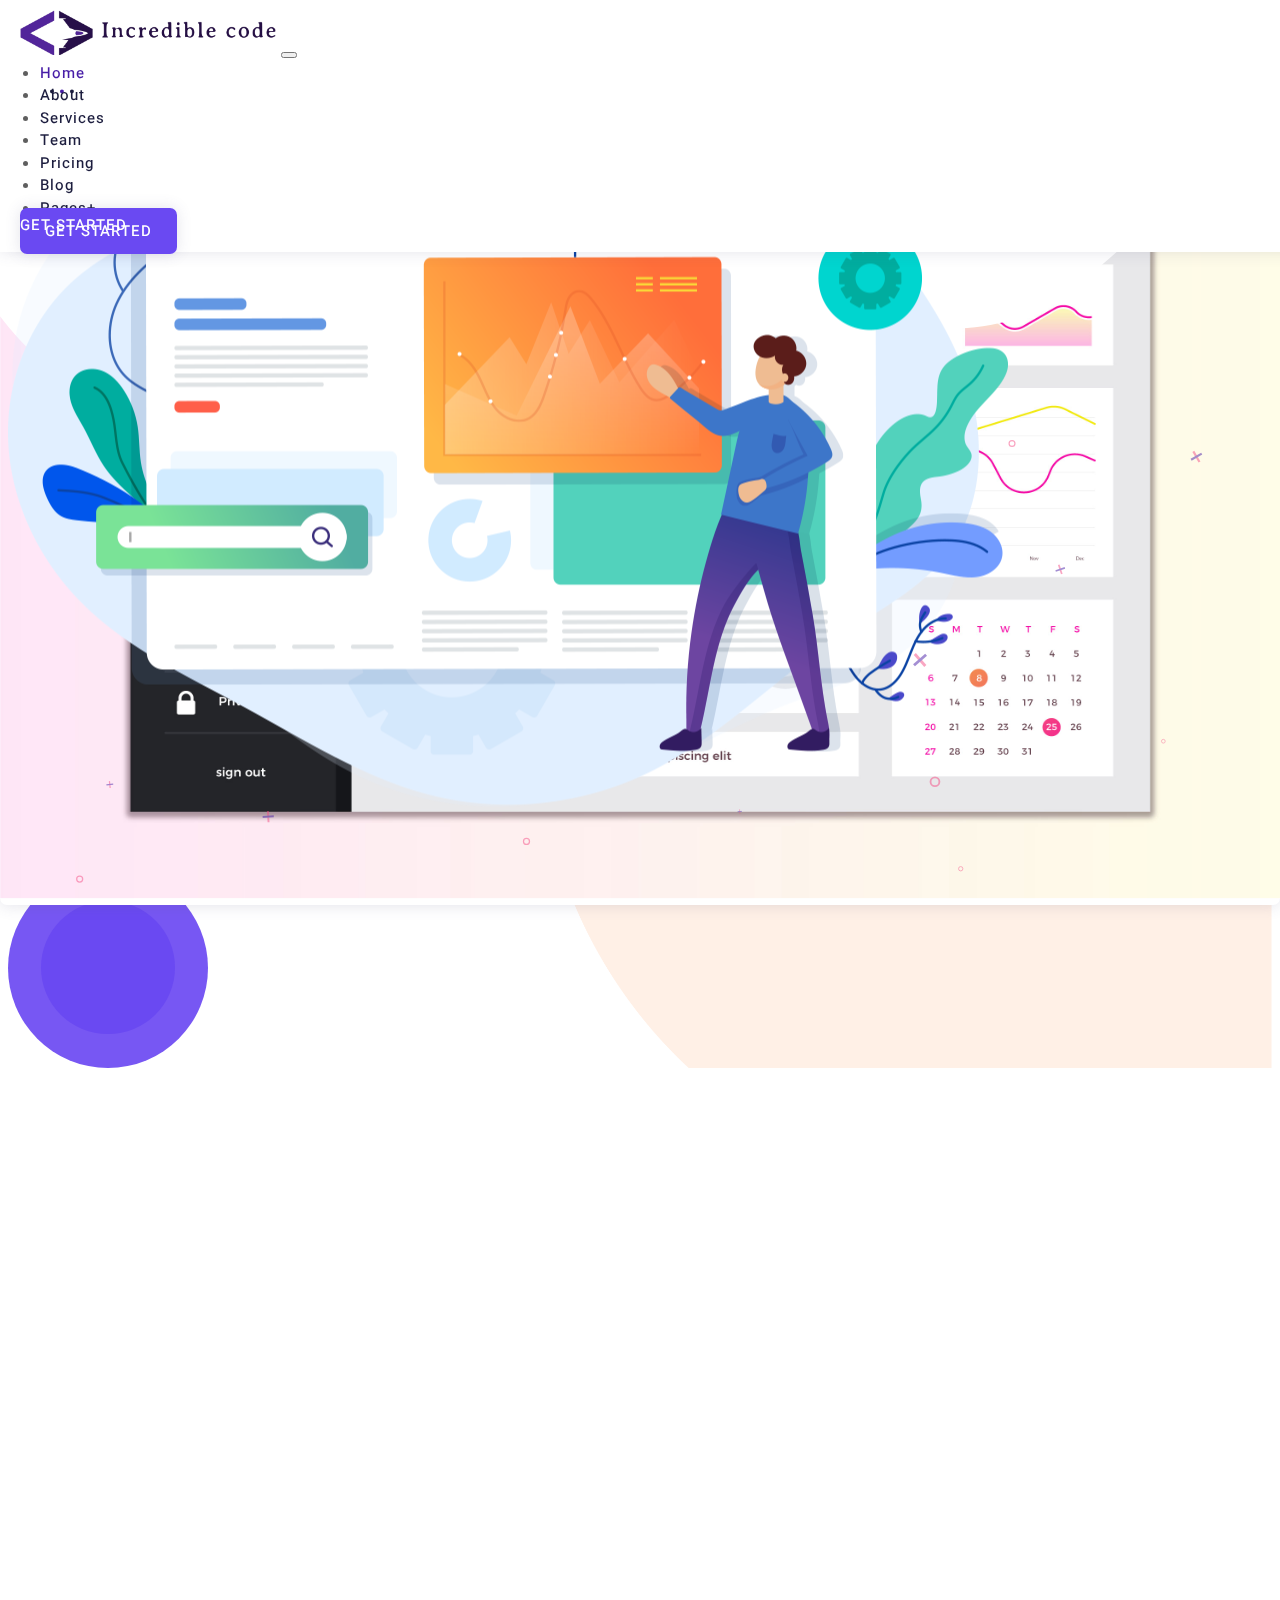
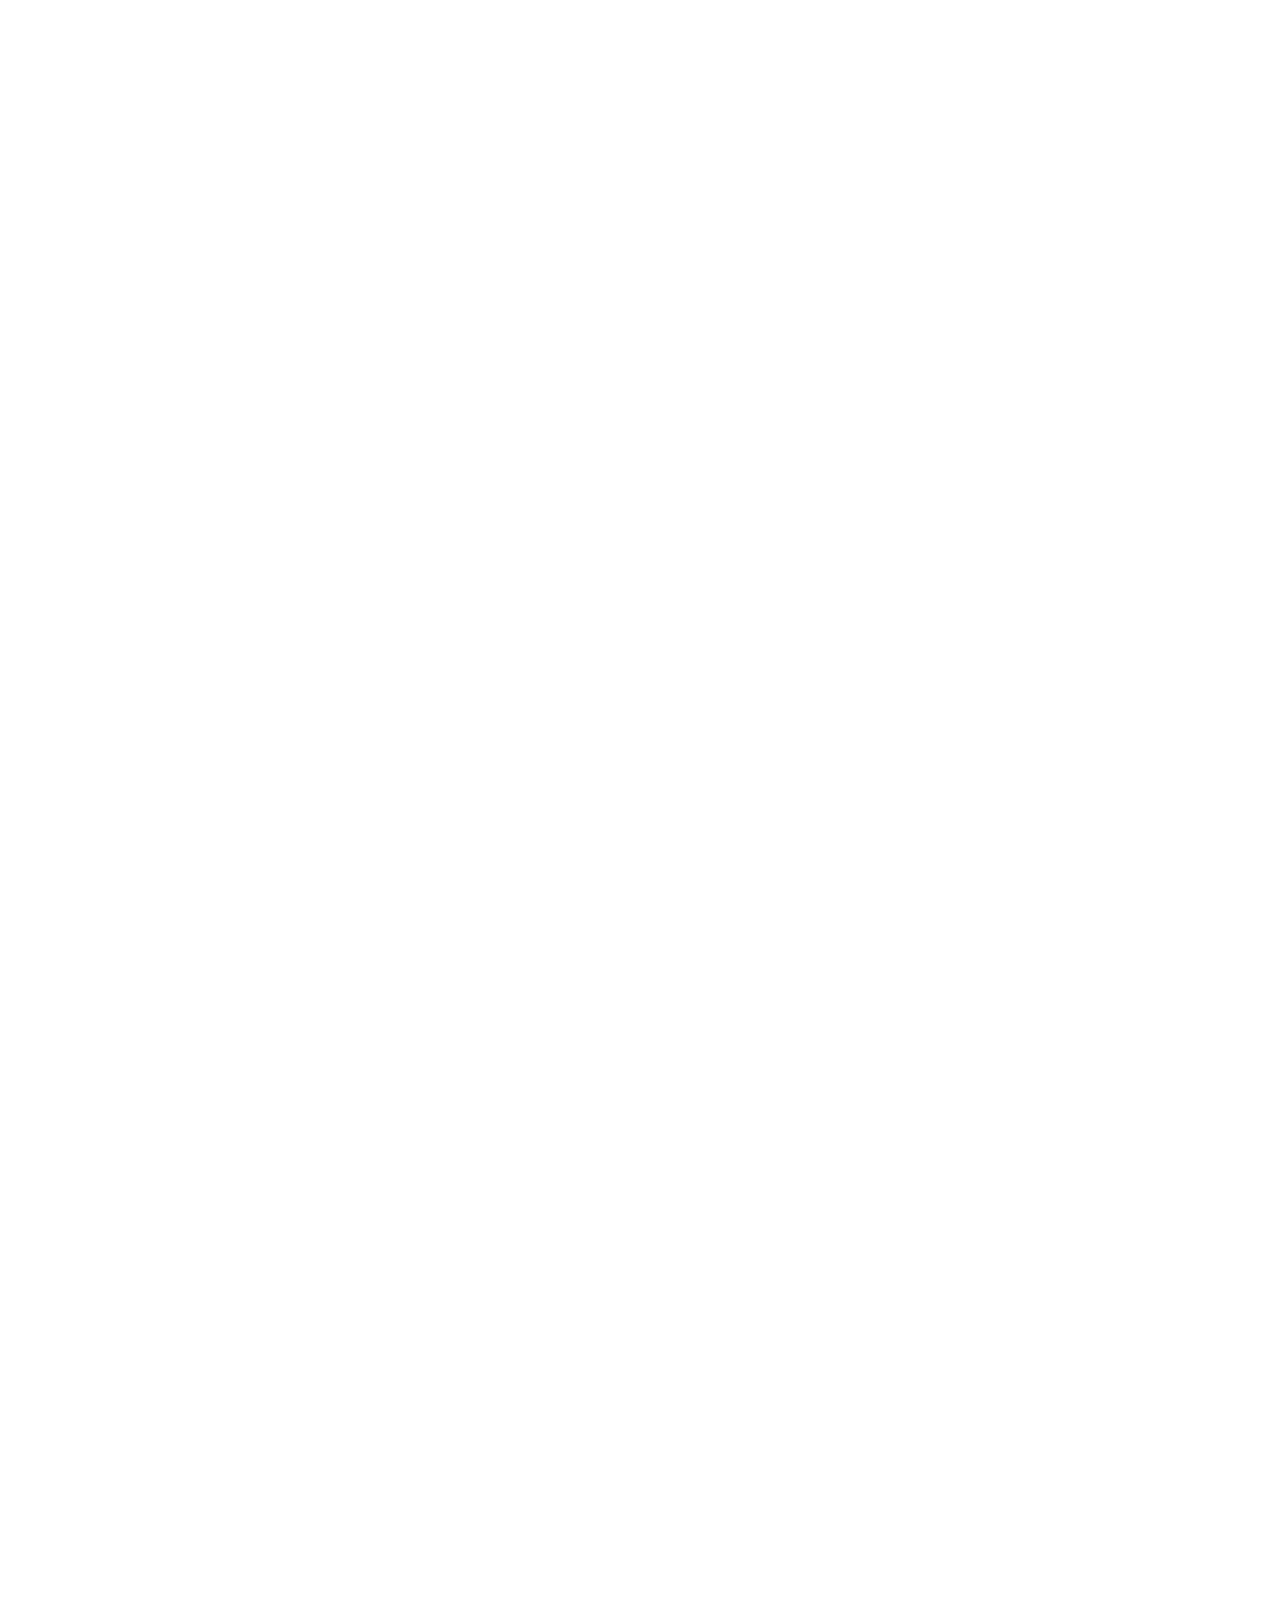
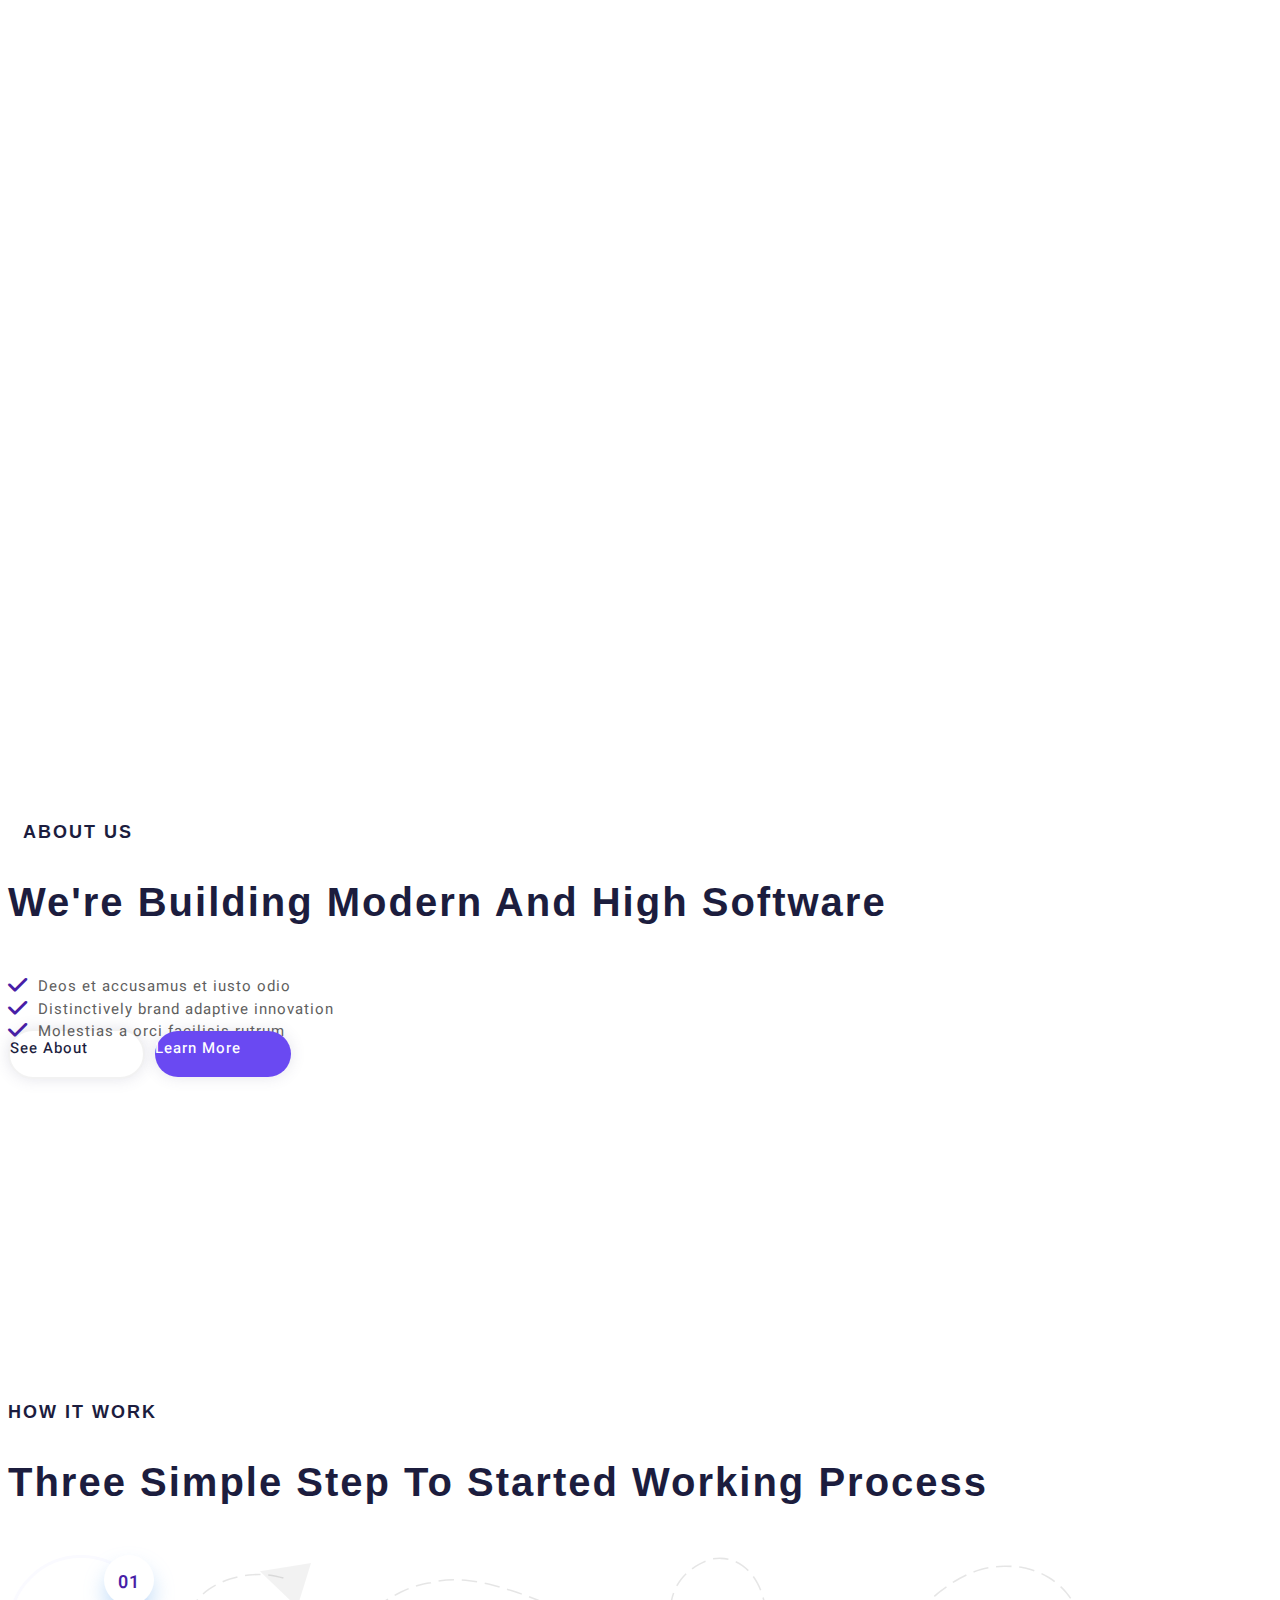
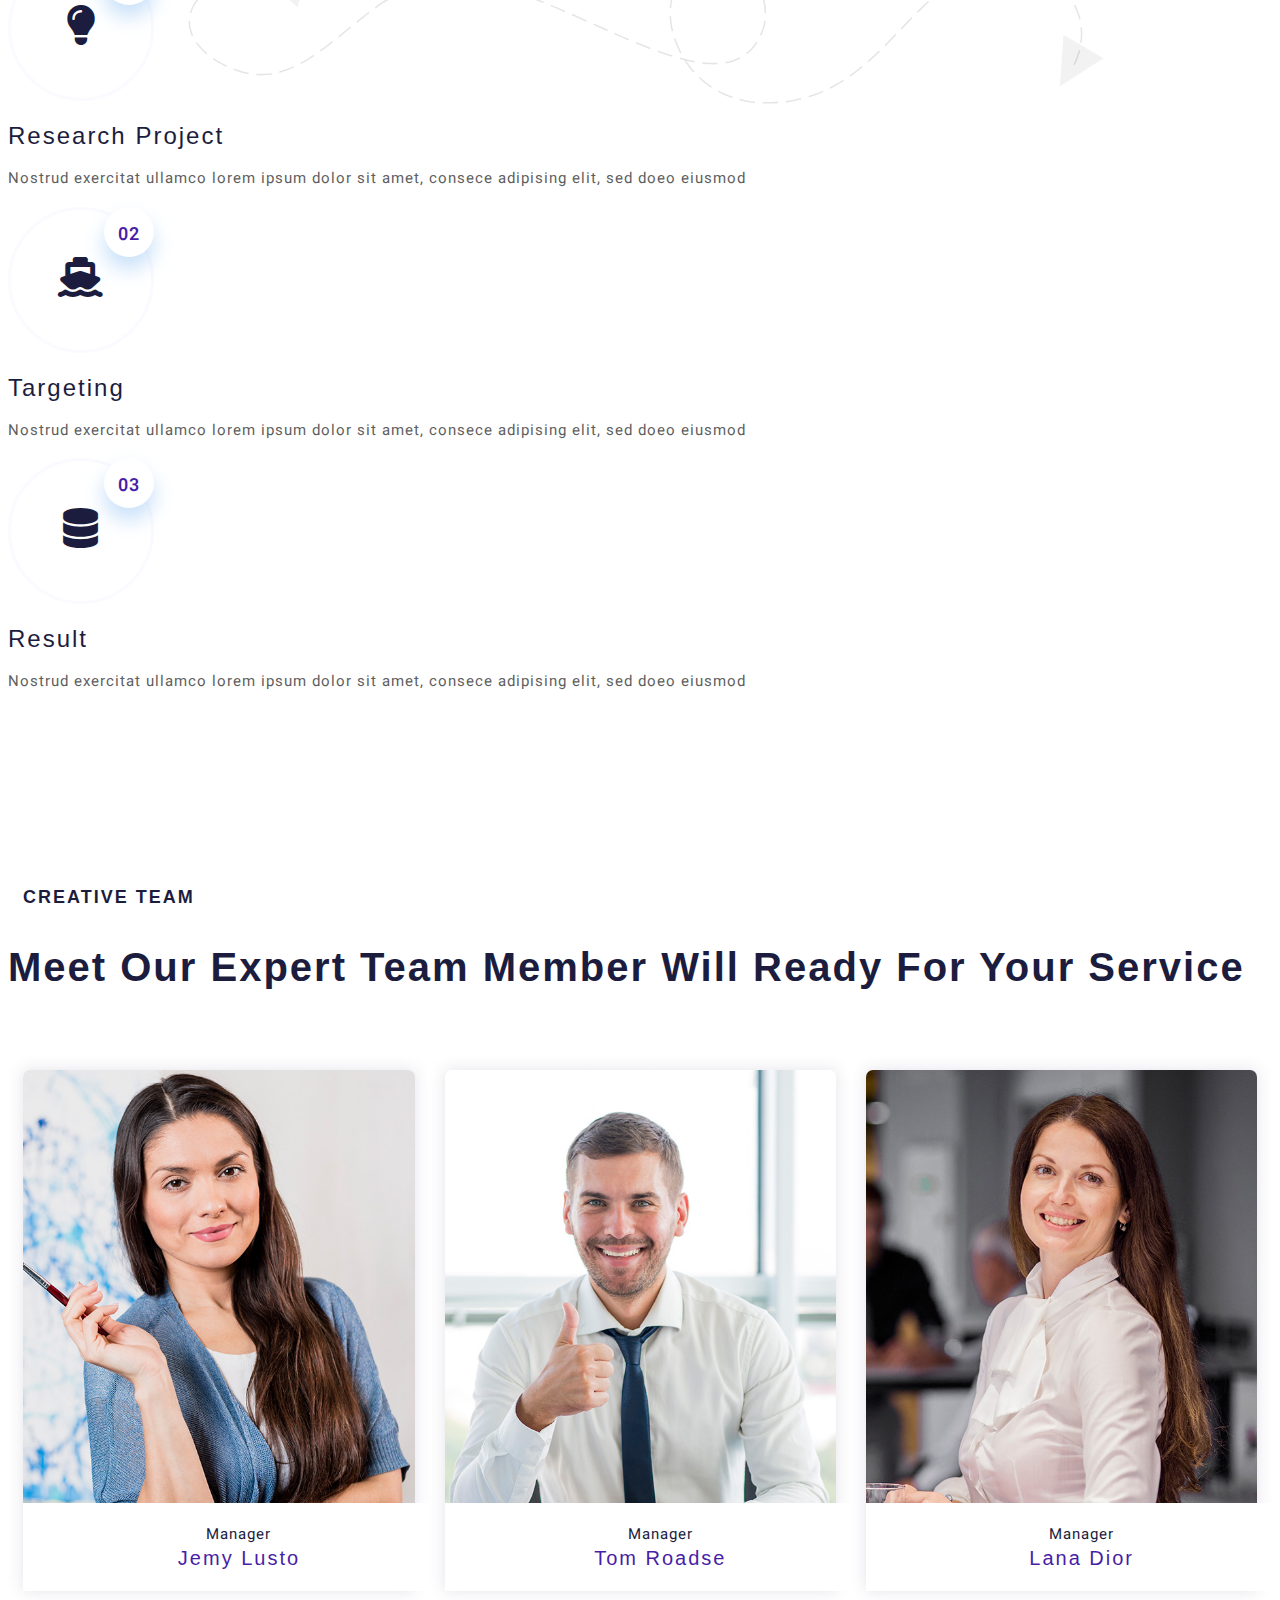
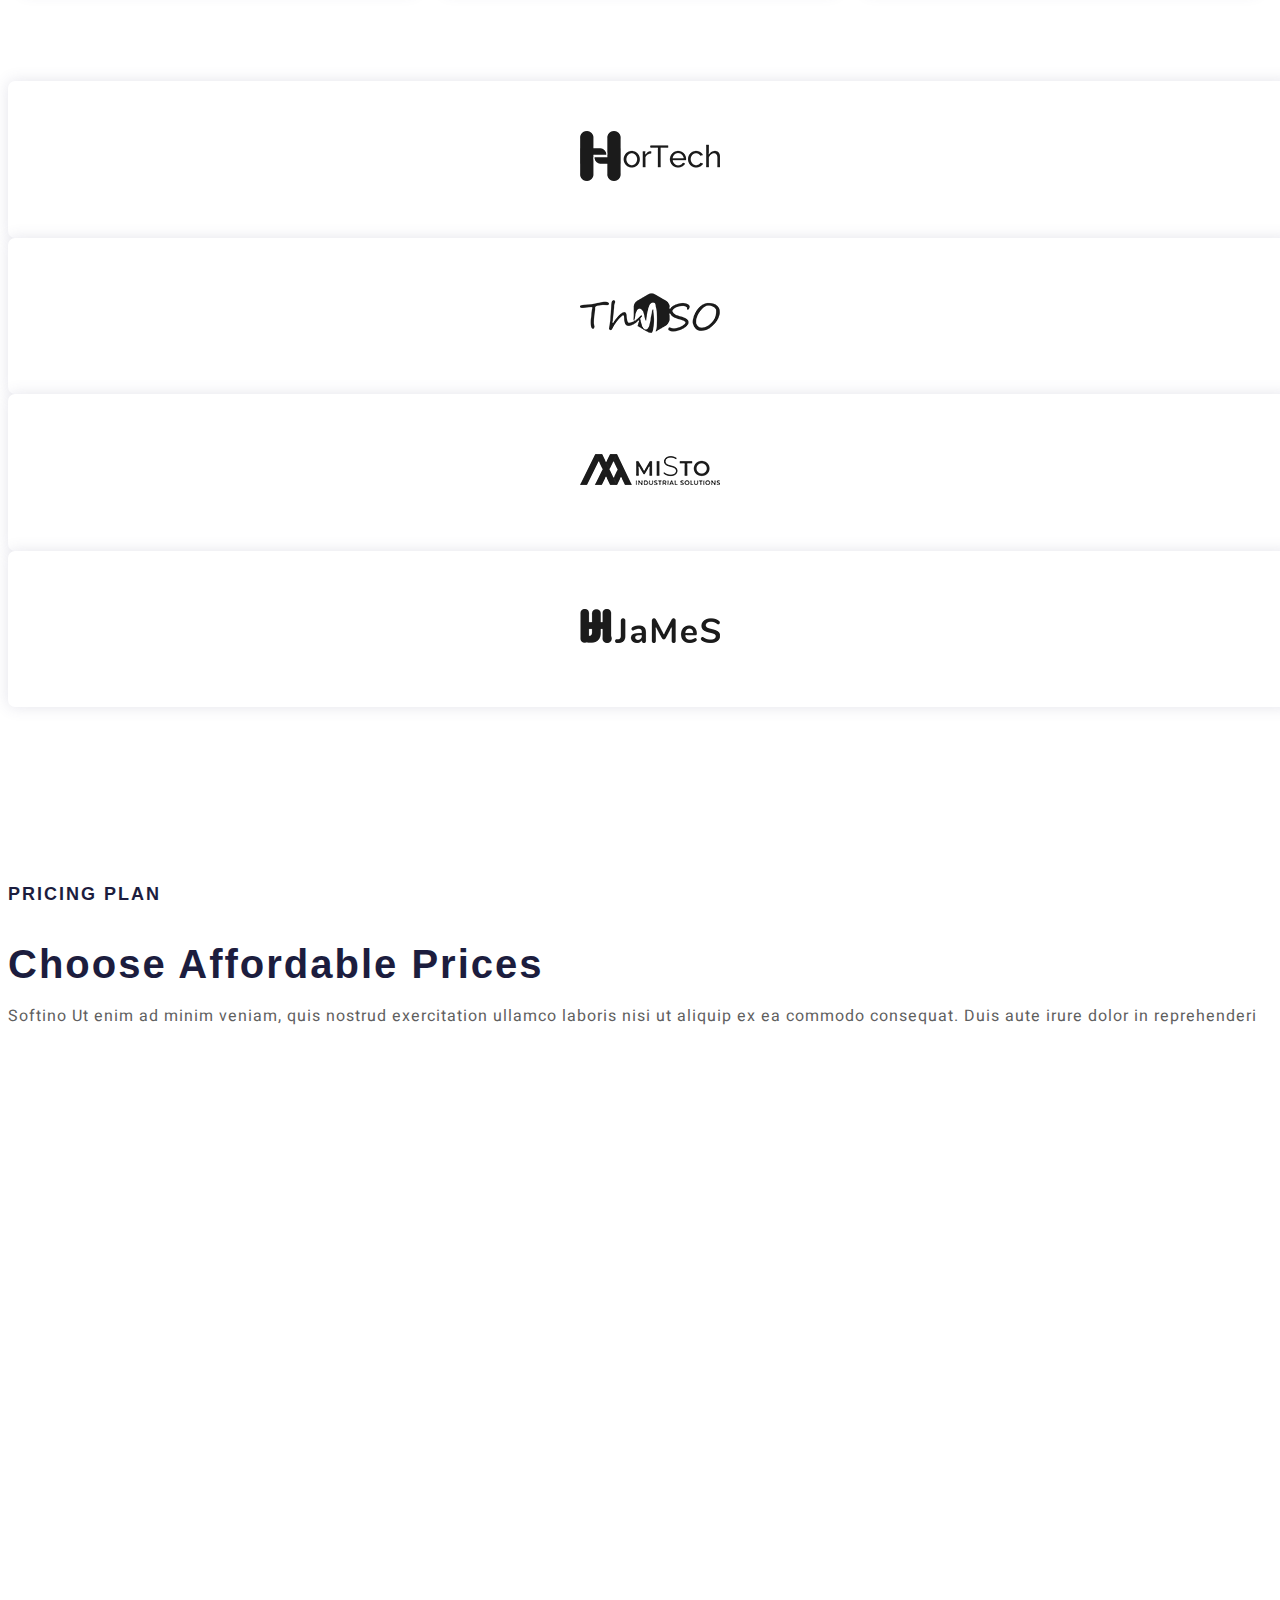
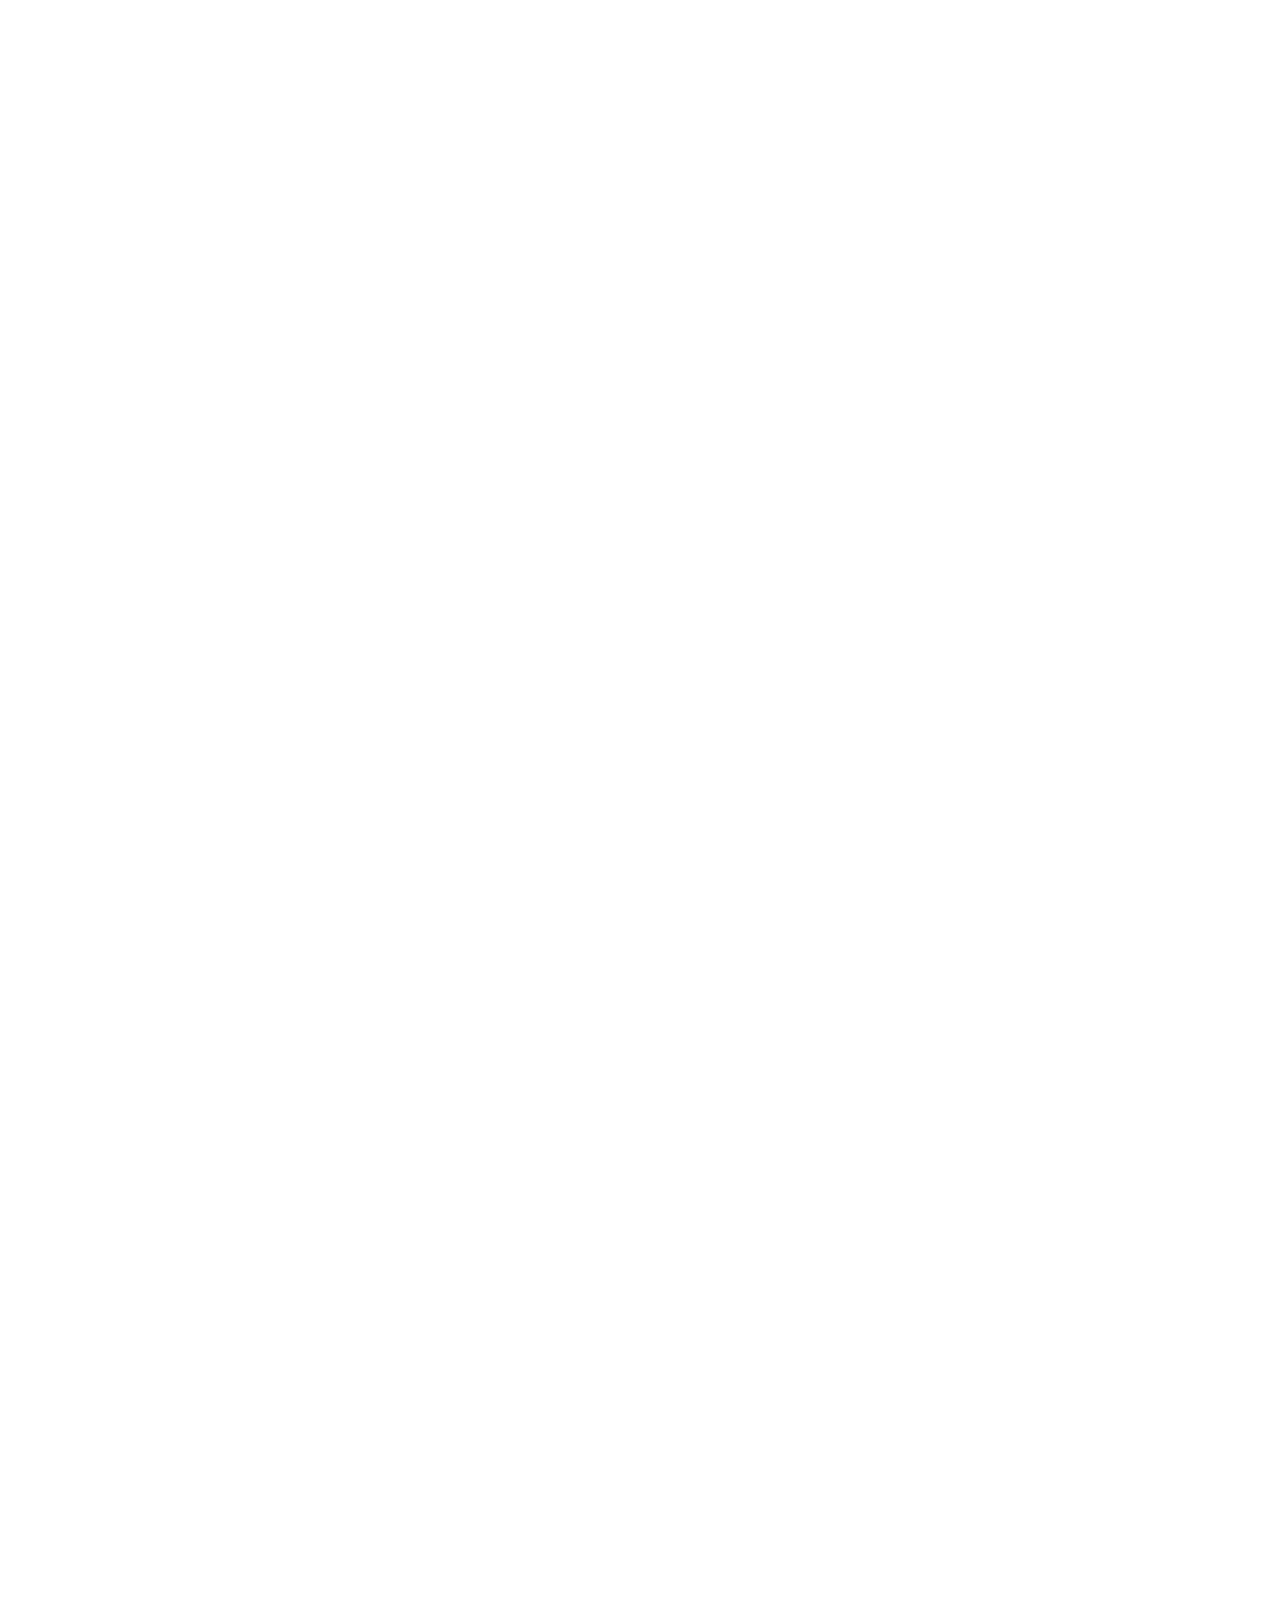
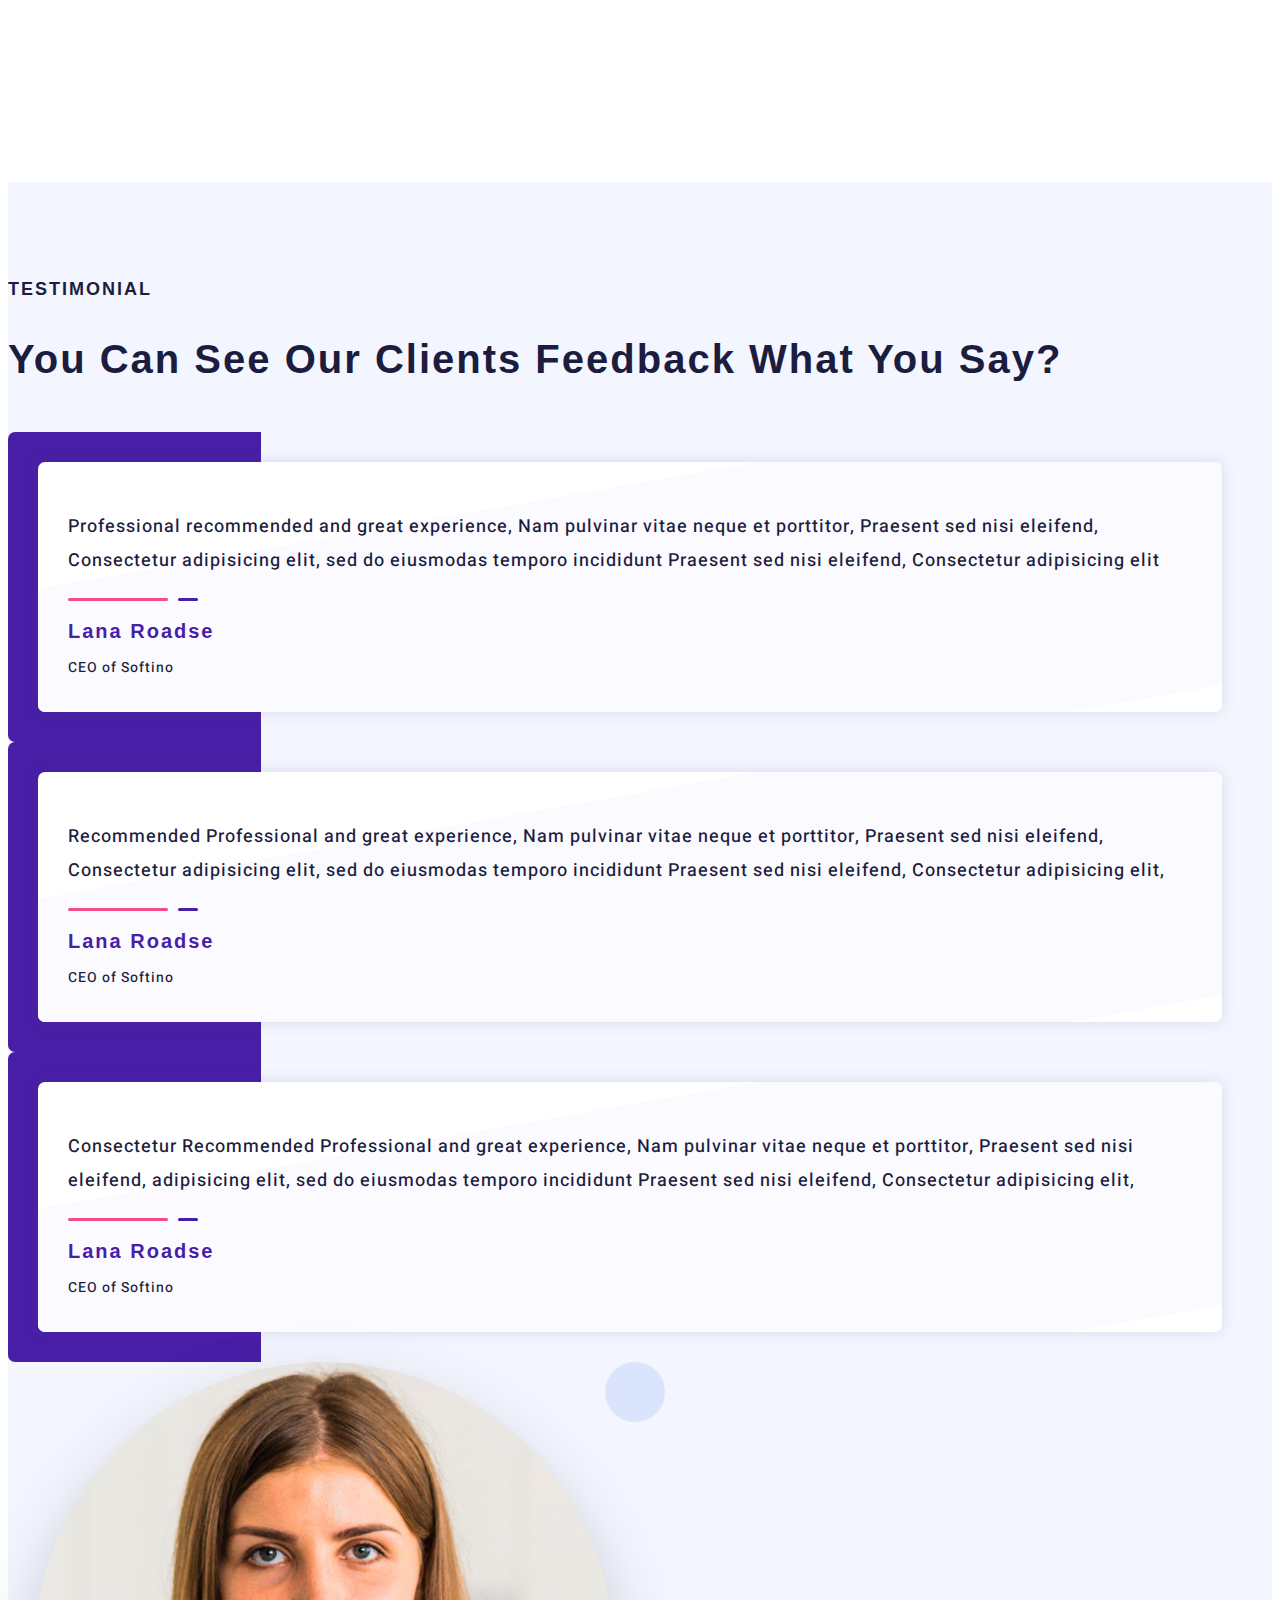
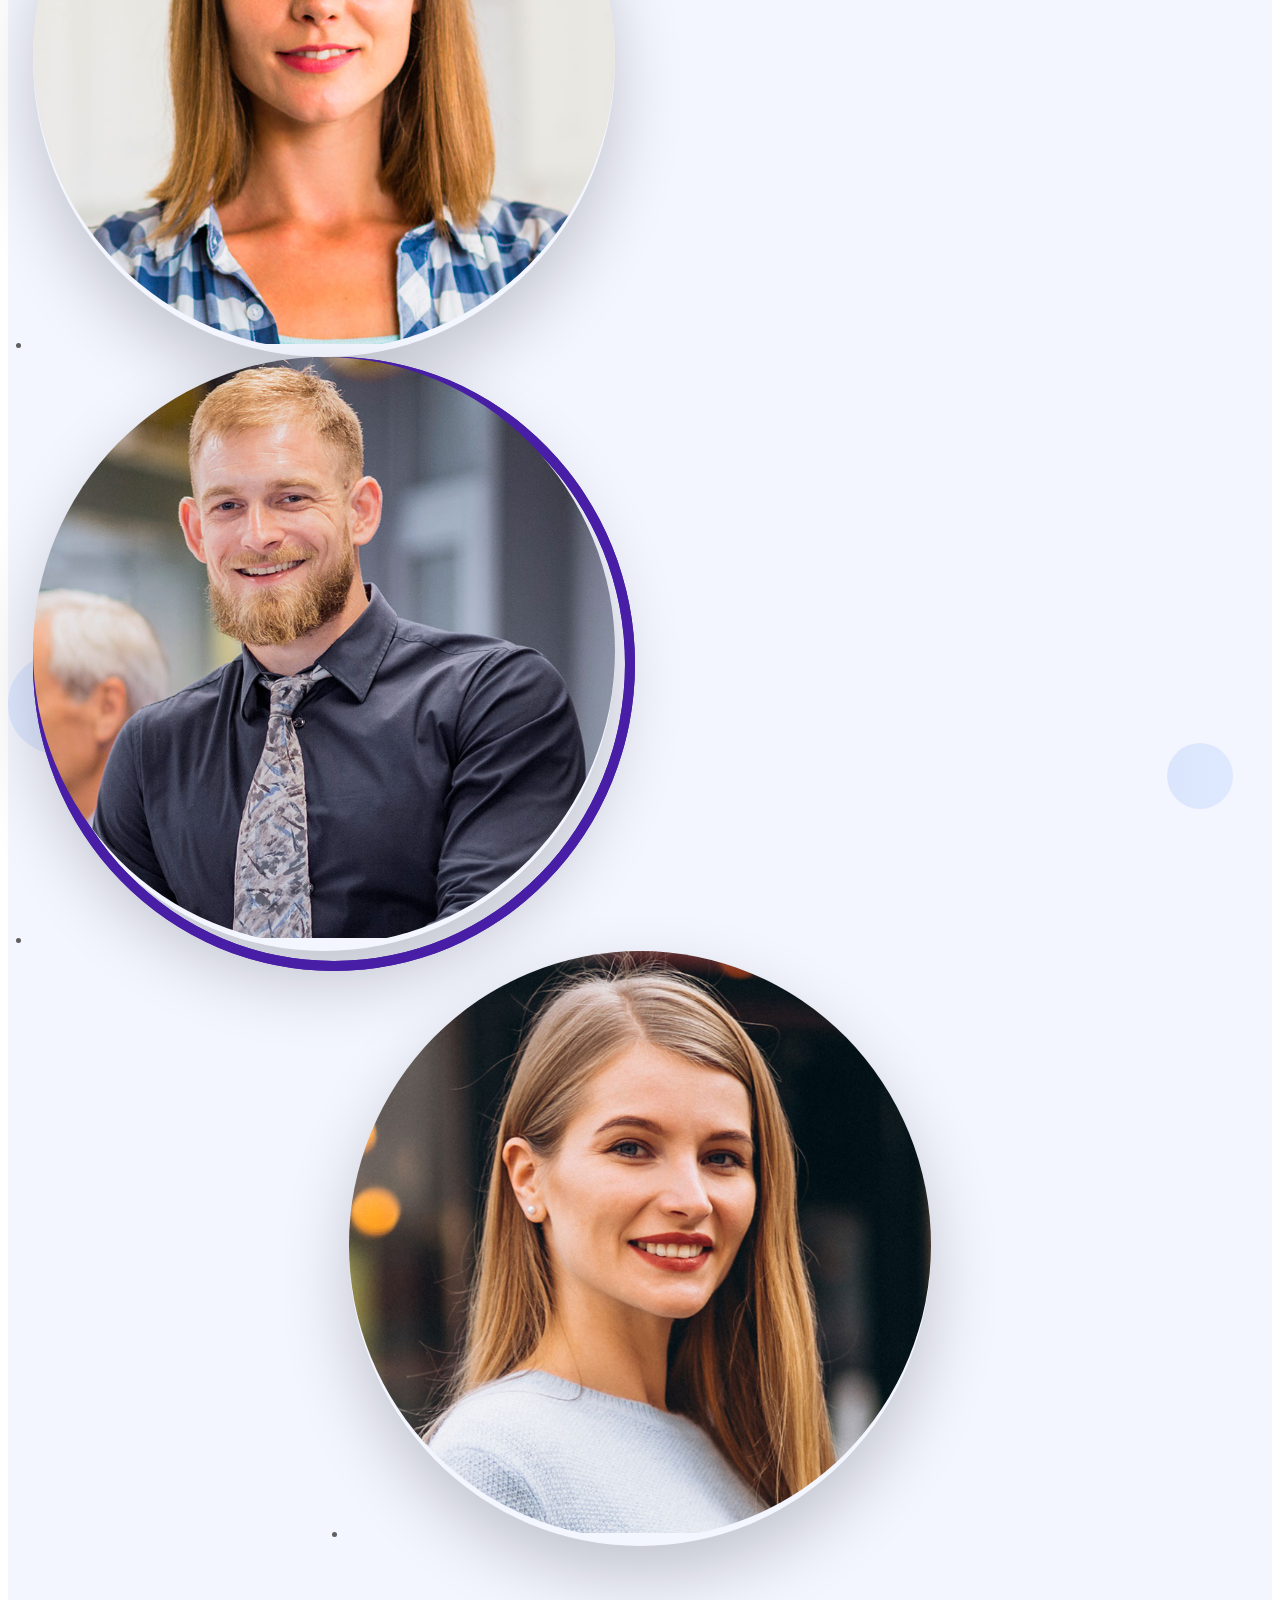
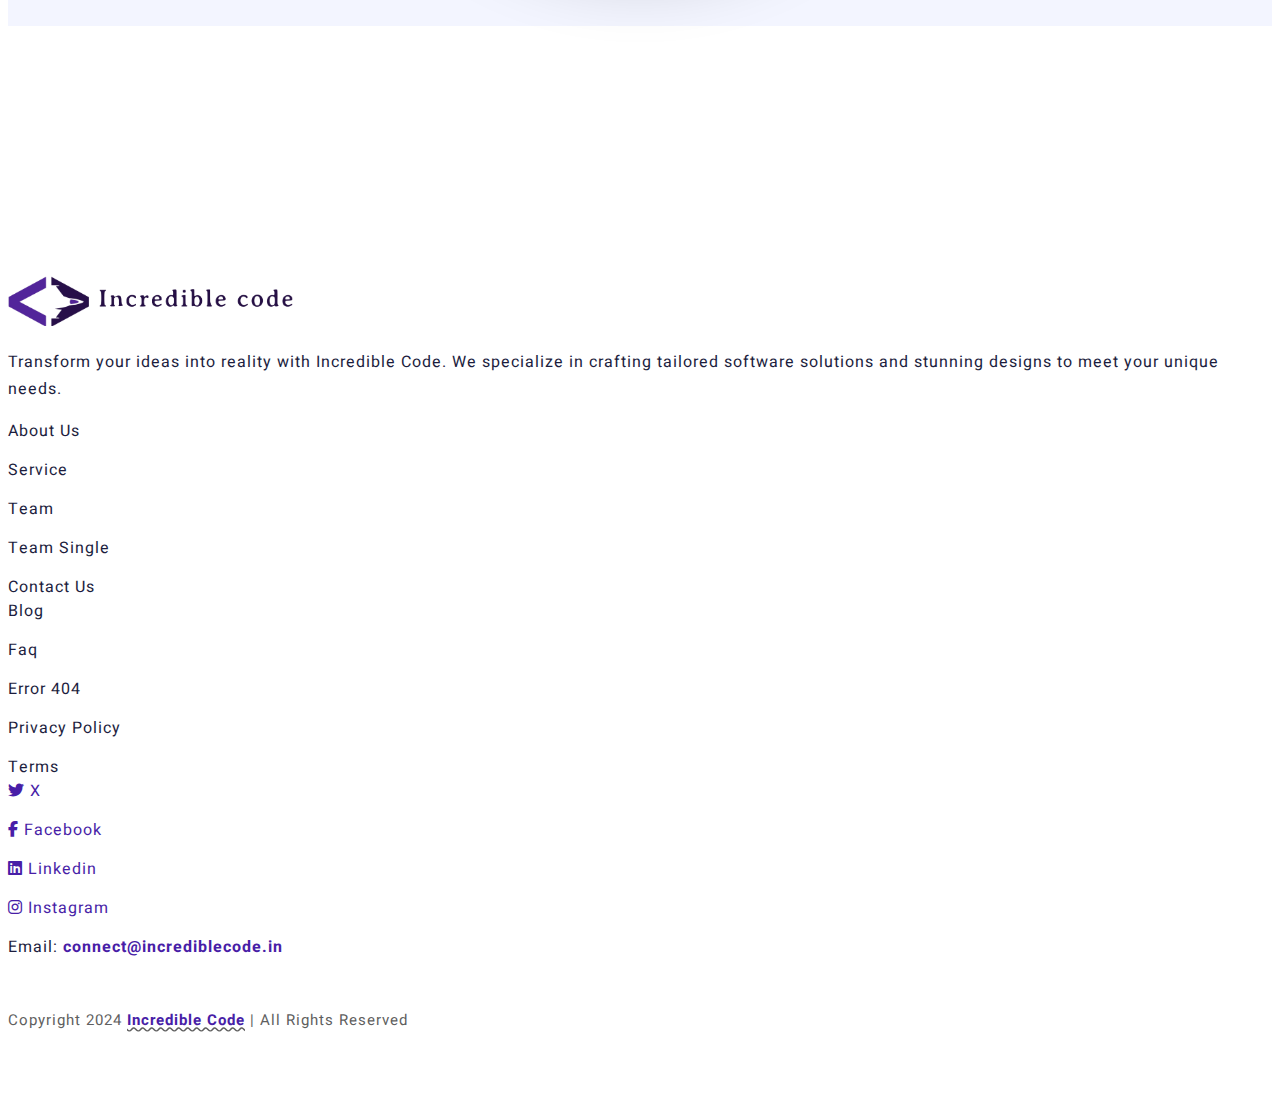
==== index.html @ 735d7869 "initial commit" ====
<!DOCTYPE html>
<!-- system-ui, -apple-system, "Segoe UI", Roboto, "Helvetica Neue", "Noto Sans", "Liberation Sans", Arial, sans-serif, "Apple Color Emoji", "Segoe UI Emoji", "Segoe UI Symbol", "Noto Color Emoji" -->
<html lang="en"
  class=" js flexbox flexboxlegacy canvas canvastext webgl no-touch geolocation postmessage no-websqldatabase indexeddb hashchange history draganddrop websockets rgba hsla multiplebgs backgroundsize borderimage borderradius boxshadow textshadow opacity cssanimations csscolumns cssgradients cssreflections csstransforms csstransforms3d csstransitions fontface generatedcontent video audio localstorage sessionstorage webworkers no-applicationcache svg inlinesvg smil svgclippaths">

<head>
  <meta http-equiv="Content-Type" content="text/html; charset=UTF-8">

  <!-- meta tags -->

  <!-- <meta name="keywords" content="bootstrap 5, premium, multipurpose, sass, scss, saas, software"> -->
  <!-- <meta name="description" content="HTML5 Template"> -->
  <!-- <meta name="author" content="https://incrediblecode.in/"> -->
  <meta name="viewport" content="width=device-width, initial-scale=1">

  <!-- Title -->
  <title>Incredible Code</title>

  <!-- favicon icon -->
  <link rel="shortcut icon" href="./assets/images/logo/favicon.png">

  <!-- inject css start -->

  <!--== bootstrap -->
  <!-- <link href="./aditional-files/bootstrap.min.css" rel="stylesheet" type="text/css"> -->

  <link href="./assets/css/css" rel="stylesheet">

  <!--== animate -->
  <link href="./assets/css/animate.css" rel="stylesheet" type="text/css">

  <!--== fontawesome -->
  <!-- <link href="./aditional-files/fontawesome-all.css" rel="stylesheet" type="text/css"> -->

  <!--== line-awesome -->
  <!-- <link href="./aditional-files/line-awesome.min.css" rel="stylesheet" type="text/css"> -->

  <!--== magnific-popup -->
  <!-- <link href="./aditional-files/magnific-popup.css" rel="stylesheet" type="text/css"> -->

  <!--== owl-carousel -->
  <link href="./assets/css/owl.carousel.css" rel="stylesheet" type="text/css">

  <!--== base -->
  <link href="./assets/css/base.css" rel="stylesheet" type="text/css">

  <!--== shortcodes -->
  <link href="./assets/css/shortcodes.css" rel="stylesheet" type="text/css">

  <!--== default-theme -->
  <link href="./assets/css/style.css" rel="stylesheet" type="text/css">

  <!--== responsive -->
  <link href="./assets/css/responsive.css" rel="stylesheet" type="text/css">

  <!--== color-customizer -->
  <link href="./assets/css/color-6.css" data-style="styles" rel="stylesheet">
  <link href="./assets/css/color-customizer.css" rel="stylesheet" type="text/css">

  <!-- Aos-Style-link -->
  <link rel="stylesheet" href="./assets/css/aos.css">

  <link href="./assets/fontawesome-free-6.6.0-web/css/fontawesome.css" rel="stylesheet" />
  <link href="./assets/fontawesome-free-6.6.0-web/css/brands.css" rel="stylesheet" />
  <link href="./assets/fontawesome-free-6.6.0-web/css/solid.css" rel="stylesheet" />
  <link href="https://cdn.jsdelivr.net/npm/bootstrap@5.0.2/dist/css/bootstrap.min.css" rel="stylesheet"
    integrity="sha384-EVSTQN3/azprG1Anm3QDgpJLIm9Nao0Yz1ztcQTwFspd3yD65VohhpuuCOmLASjC" crossorigin="anonymous">

</head>

<body data-bs-spy="scroll" data-bs-target="#navbarNav">

  <!-- page wrapper start -->

  <div class="page-wrapper">

    <!-- preloader start -->

    <div id="ht-preloader" style="display: none;">
      <div class="loader clear-loader">
        <div class="loader-box"></div>
        <div class="loader-box"></div>
        <div class="loader-box"></div>
        <div class="loader-box"></div>
        <div class="loader-wrap-text">
          <div class="text">
            <span>S</span><span>O</span><span>F</span><span>T</span><span>I</span><span>N</span><span>O</span>
          </div>
        </div>
      </div>
    </div>

    <!-- preloader end -->

    <!-- <div class="anim_line">
      <span><img src="./anim_line.png" alt="anim_line"></span>
      <span><img src="./anim_line.png" alt="anim_line"></span>
      <span><img src="./anim_line.png" alt="anim_line"></span>
      <span><img src="./anim_line.png" alt="anim_line"></span>
      <span><img src="./anim_line.png" alt="anim_line"></span>
      <span><img src="./anim_line.png" alt="anim_line"></span>
      <span><img src="./anim_line.png" alt="anim_line"></span>
      <span><img src="./anim_line.png" alt="anim_line"></span>
      <span><img src="./anim_line.png" alt="anim_line"></span>
    </div> -->

    <!--header start-->

    <header id="site-header" class="header header-1">
      <div class="container-fluid">
        <div id="header-wrap" class="box-shadow fixed-header">
          <div class="row">
            <div class="col-lg-12">
              <!-- Navbar -->
              <nav class="navbar navbar-expand-lg">
                <a class="navbar-brand logo" href="">
                  <img id="logo-img" class="img-fluid" src="./assets/images/logo2.png" alt="">
                  <!-- <img id="logo-img" class="img-fluid" src="./aditional-files/logo-color-6.png" alt=""> -->
                </a>
                <button class="navbar-toggler collapsed" type="button" data-bs-toggle="collapse"
                  data-bs-target="#navbarNav" aria-controls="navbarNav" aria-expanded="false"
                  aria-label="Toggle navigation"> <span></span>
                  <span></span>
                  <span></span>
                </button>
                <div class="navbar-collapse collapse" id="navbarNav">
                  <!-- Left nav -->
                  <ul class="nav navbar-nav mx-auto">
                    <!-- Home -->
                    <li class="nav-item"> <a class="nav-link active" href="home">Home</a>
                    </li>
                    <li class="nav-item"> <a class="nav-link" href="about">About</a>
                    </li>
                    <li class="nav-item"> <a class="nav-link" href="service">Services</a>
                    </li>
                    <li class="nav-item"> <a class="nav-link" href="team">Team</a>
                    </li>
                    <li class="nav-item"> <a class="nav-link" href="pricing">Pricing</a>
                    </li>
                    <li class="nav-item"> <a class="nav-link" href="blog">Blog</a>
                    </li>
                    <li class="nav-item dropdown"> <a class="nav-link dropdown-toggle" href=""
                        data-bs-toggle="dropdown">Pages</a>
                      <ul class="dropdown-menu">
                        <li class="dropdown dropdown-submenu"><a class="dropdown-toggle" href="">About Us</a>
                          <ul class="dropdown-menu">
                            <li><a href="">About Us 1</a>
                            </li>
                            <li><a href="">About Us 2</a>
                            </li>
                          </ul>
                        </li>
                        <li class="dropdown dropdown-submenu"><a class="dropdown-toggle" href="">Services</a>
                          <ul class="dropdown-menu">
                            <li><a href="">Service 1</a>
                            </li>
                            <li><a href="">Service 2</a>
                            </li>
                          </ul>
                        </li>
                        <li><a href="">Team</a>
                        </li>
                        <li><a href="">Team Single</a>
                        </li>
                        <li><a href="">Faq</a>
                        </li>
                        <li class="dropdown dropdown-submenu"><a class="dropdown-toggle" href="">Blogs</a>
                          <ul class="dropdown-menu">
                            <li><a href="">Blog Grid 2</a>
                            </li>
                            <li><a href="">Blog Left
                                Sidebar</a>
                            </li>
                            <li><a href="">Blog
                                Right Sidebar</a>
                            </li>
                            <li><a href="">Blog Single</a>
                            </li>
                          </ul>
                        </li>
                        <li class="dropdown dropdown-submenu"><a class="dropdown-toggle" href="">Element</a>
                          <ul class="dropdown-menu">
                            <li><a href="">Accordion</a>
                            </li>
                            <li><a href="">Blog
                                Post</a>
                            </li>
                            <li><a href="">Counter</a>
                            </li>
                            <li><a href="">Featured
                                Box</a>
                            </li>
                            <li><a href="">Pricing
                                Table</a>
                            </li>
                            <li><a href="">Team</a>
                            </li>
                            <li><a href="">Testimonials</a>
                            </li>
                          </ul>
                        </li>
                        <li class="dropdown dropdown-submenu"><a class="dropdown-toggle" href="">Contact us</a>
                          <ul class="dropdown-menu">
                            <li><a href="">Contact 1</a>
                            </li>
                            <li><a href="">Contact 2</a>
                            </li>
                          </ul>
                        </li>
                        <li><a href="">Coming Soon</a>
                        </li>
                        <li><a href="">Error 404</a>
                        </li>
                      </ul>
                    </li>
                  </ul>
                </div>
                <a class="btn btn-theme" href="" data-text="GET STARTED"> GET STARTED
                </a>
              </nav>
            </div>
          </div>
        </div>
      </div>
    </header>

    <!--header end-->


    <!--hero section start-->

<!-- change color bg with #fdf7f5 -->
    <section id="home" class="fullscreen-banner banner p-0 bg-contain bg-pos-rt"
      data-bg-img="/assets/images/shapes/main-page-section1.png"
      style="height: 897px; background-image: url(&quot;assets/images/shapes/main-page-section1.png&quot;);">
      <div class="spinner-eff">
        <div class="spinner-circle circle-1"></div>
        <div class="spinner-circle circle-2"></div>
      </div>
      <div class="align-center pt-0" style="padding-top: 90px;">
        <div class="container">
          <div class="row align-items-center">

            <div class="col-lg-6 col-md-12">
              <img class="img-fluid wow jackInTheBox" data-wow-duration="3s"
                src="./assets/images/main-page/main-page-section1.png" alt=""
                style="visibility: visible; animation-duration: 3s; animation-name: jackInTheBox;">
            </div>

            <div class="col-lg-6 col-md-12 mt-5 mt-lg-0">
              <h1 class="mb-4 wow fadeInUp" data-wow-duration="1.5s"
                style="visibility: visible; animation-duration: 1.5s; animation-name: fadeInUp;">Transforming Your Ideas
                into Reality</h1>
              <p class="lead mb-4 wow fadeInUp" data-wow-duration="2s" data-wow-delay="0.3s"
                style="visibility: visible; animation-duration: 2s; animation-delay: 0.3s; animation-name: fadeInUp;">
                Transform your ideas into reality with Incredible Code.
                We specialize in crafting tailored software solutions and stunning designs to meet your unique needs.
              </p>
              <!-- <p class="lead mb-4 wow fadeInUp" data-wow-duration="2s" data-wow-delay="0.3s"
                style="visibility: visible; animation-duration: 2s; animation-delay: 0.3s; animation-name: fadeInUp;">
                </p> -->
              <p class="lead mb-4 wow fadeInUp" data-wow-duration="2s" data-wow-delay="0.3s"
                style="visibility: visible; animation-duration: 2s; animation-delay: 0.3s; animation-name: fadeInUp;">
                Let’s make your vision come to life!</p>



              <a class="btn btn-theme wow fadeInUp" data-wow-duration="3s" data-wow-delay="0.5s" href=""
                data-text="Start A Today"
                style="visibility: visible; animation-duration: 3s; animation-delay: 0.5s; animation-name: fadeInUp;">
                <span>S</span><span>t</span><span>a</span><span>r</span><span>t</span>
                <span> </span><span>A</span> <span>
                </span><span>T</span><span>o</span><span>d</span><span>a</span><span>y</span>
              </a>
              <a class="btn btn-dark wow fadeInUp" data-wow-duration="3s" data-wow-delay="0.5s" href=""
                data-text="Learn More"
                style="visibility: visible; animation-duration: 3s; animation-delay: 0.5s; animation-name: fadeInUp;">
                <span>L</span><span>e</span><span>a</span><span>r</span><span>n</span>
                <span> </span><span>M</span><span>o</span><span>r</span><span>e</span>
              </a>
            </div>
          </div>
        </div>
      </div>
    </section>

    <!--hero section end-->


    <!--body content start-->

    <div class="page-content">

      <!-- new added -->
      <section class="row_am modern_ui_section">
        <!-- container start -->
        <div class="container">
          <!-- row start -->
          <div class="row">
            <div class="col-lg-6">
              <!-- UI content -->
              <div class="ui_text">
                <div class="section_title aos-init aos-animate" data-aos="fade-up" data-aos-duration="1500"
                  data-aos-delay="100">
                  <h2>Beautiful design with <span>modern UI</span></h2>
                  <p>
                    Lorem Ipsum is simply dummy text of the printing and typesetting industry lorem Ipsum has been the
                    industrys standard dummy text ever since the when an unknown printer took a galley of type and.
                  </p>
                </div>
                <ul class="design_block">
                  <li data-aos="fade-up" data-aos-duration="1500" class="aos-init aos-animate">
                    <h4>Carefully designed</h4>
                    <p>Lorem Ipsum is simply dummy text of the printing and type esetting industry lorem Ipsum has.</p>
                  </li>
                  <li data-aos="fade-up" data-aos-duration="1500" class="aos-init aos-animate">
                    <h4>Seamless Sync</h4>
                    <p>Simply dummy text of the printing and typesetting inustry lorem Ipsum has Lorem dollar summit.
                    </p>
                  </li>
                  <li data-aos="fade-up" data-aos-duration="1500" class="aos-init aos-animate">
                    <h4>Access Drive</h4>
                    <p>Printing and typesetting industry lorem Ipsum has been the industrys standard dummy text of type
                      setting.</p>
                  </li>
                </ul>
              </div>
            </div>
            <div class="col-lg-6">
              <!-- UI Image -->
              <div class="ui_images aos-init aos-animate" data-aos="fade-in" data-aos-duration="1500">
                <div class="left_img">
                  <img class="moving_position_animatin" src="./assets/images/modern01.png" alt="image">
                </div>
                <!-- UI Image -->
                <div class="right_img">
                  <img class="moving_position_animatin" src="./assets/images/secure_data.png" alt="image">
                  <img class="moving_position_animatin" src="./assets/images/modern02.png" alt="image">
                  <img class="moving_position_animatin" src="./assets/images/modern03.png" alt="image">
                </div>
              </div>
            </div>
          </div>
          <!-- row end -->
        </div>
        <!-- container end -->
      </section>


      <!--feature start-->

      <section class="p-0 text-center wow fadeInUp" data-wow-duration="2s"
        style="visibility: visible; animation-duration: 2s; animation-name: fadeInUp;">
        <div class="container">
          <div class="row custom-mt-10 z-index-1 md-mt-0">
            <div class="col-md-12">
              <div class="owl-carousel owl-loaded owl-drag" data-dots="false" data-items="4" data-lg-items="3"
                data-md-items="2" data-sm-items="1" data-autoplay="true">





                <div class="owl-stage-outer">
                  <div class="owl-stage"
                    style="transform: translate3d(-1392px, 0px, 0px); transition: 0.25s; width: 3828px;">
                    <div class="owl-item cloned" style="width: 348px;">
                      <div class="item">
                        <div class="featured-item style-2">
                          <div class="featured-icon">
                            <!-- <i class="flaticon-market"></i> -->
                            <i class="fa-solid fa-g"></i>
                            <span class="rotateme"></span>
                          </div>
                          <div class="featured-title">
                            <h5>Marketing</h5>
                          </div>
                          <div class="featured-desc">
                            <p>Top quality Software services, labore et dolore magna ali qua Lorem ipsum dolor sit amet.
                            </p>
                            <a class="icon-btn mt-4" href="">
                              <i class="fa-solid fa-angle-right"></i>
                            </a>
                          </div>
                        </div>
                      </div>
                    </div>
                    <div class="owl-item cloned" style="width: 348px;">
                      <div class="item">
                        <div class="featured-item style-2">
                          <div class="featured-icon">
                            <!-- <i class="flaticon-objective"></i> -->
                            <i class="fa-solid fa-g"></i>
                            <span class="rotateme"></span>
                          </div>
                          <div class="featured-title">
                            <h5>App integration</h5>
                          </div>
                          <div class="featured-desc">
                            <p>Top quality Software services, labore et dolore magna ali qua Lorem ipsum dolor sit amet.
                            </p>
                            <a class="icon-btn mt-4" href="">
                              <i class="fa-solid fa-angle-right"></i>
                            </a>
                          </div>
                        </div>
                      </div>
                    </div>
                    <div class="owl-item cloned" style="width: 348px;">
                      <div class="item">
                        <div class="featured-item style-2">
                          <div class="featured-icon">
                            <!-- <i class="flaticon-analytics"></i> -->
                            <i class="fa-solid fa-g"></i>
                            <span class="rotateme"></span>
                          </div>
                          <div class="featured-title">
                            <h5>Easily To Use</h5>
                          </div>
                          <div class="featured-desc">
                            <p>Top quality Software services, labore et dolore magna ali qua Lorem ipsum dolor sit amet.
                            </p>
                            <a class="icon-btn mt-4" href="">
                              <i class="fa-solid fa-angle-right"></i>
                            </a>
                          </div>
                        </div>
                      </div>
                    </div>
                    <div class="owl-item" style="width: 348px;">
                      <div class="item">
                        <div class="featured-item style-2">
                          <div class="featured-icon">
                            <!-- <i class="flaticon-data"></i> -->
                            <i class="fa-solid fa-g"></i>
                            <span class="rotateme"></span>
                          </div>
                          <div class="featured-title">
                            <h5>Professional tools</h5>
                          </div>
                          <div class="featured-desc">
                            <p>Top quality Software services, labore et dolore magna ali qua Lorem ipsum dolor sit amet.
                            </p>
                            <a class="icon-btn mt-4" href="">
                              <i class="fa-solid fa-angle-right"></i>
                            </a>
                          </div>
                        </div>
                      </div>
                    </div>
                    <div class="owl-item active" style="width: 348px;">
                      <div class="item">
                        <div class="featured-item style-2">
                          <div class="featured-icon">
                            <!-- <i class="flaticon-collaboration"></i> -->
                            <i class="fa-solid fa-g"></i>
                            <span class="rotateme"></span>
                          </div>
                          <div class="featured-title">
                            <h5>Fully Customizable</h5>
                          </div>
                          <div class="featured-desc">
                            <p>Top quality Software services, labore et dolore magna ali qua Lorem ipsum dolor sit amet.
                            </p>
                            <a class="icon-btn mt-4" href="">
                              <i class="fa-solid fa-angle-right"></i>
                            </a>
                          </div>
                        </div>
                      </div>
                    </div>
                    <div class="owl-item active" style="width: 348px;">
                      <div class="item">
                        <div class="featured-item style-2">
                          <div class="featured-icon">
                            <!-- <i class="flaticon-market"></i> -->
                            <i class="fa-solid fa-g"></i>
                            <span class="rotateme"></span>
                          </div>
                          <div class="featured-title">
                            <h5>Marketing</h5>
                          </div>
                          <div class="featured-desc">
                            <p>Top quality Software services, labore et dolore magna ali qua Lorem ipsum dolor sit amet.
                            </p>
                            <a class="icon-btn mt-4" href="">
                              <i class="fa-solid fa-angle-right"></i>
                            </a>
                          </div>
                        </div>
                      </div>
                    </div>
                    <div class="owl-item" style="width: 348px;">
                      <div class="item">
                        <div class="featured-item style-2">
                          <div class="featured-icon">
                            <!-- <i class="flaticon-objective"></i> -->
                            <i class="fa-solid fa-g"></i>
                            <span class="rotateme"></span>
                          </div>
                          <div class="featured-title">
                            <h5>App integration</h5>
                          </div>
                          <div class="featured-desc">
                            <p>Top quality Software services, labore et dolore magna ali qua Lorem ipsum dolor sit amet.
                            </p>
                            <a class="icon-btn mt-4" href="">
                              <i class="fa-solid fa-angle-right"></i>
                            </a>
                          </div>
                        </div>
                      </div>
                    </div>
                    <div class="owl-item" style="width: 348px;">
                      <div class="item">
                        <div class="featured-item style-2">
                          <div class="featured-icon">
                            <!-- <i class="flaticon-analytics"></i> -->
                            <i class="fa-solid fa-g"></i>
                            <span class="rotateme"></span>
                          </div>
                          <div class="featured-title">
                            <h5>Easily To Use</h5>
                          </div>
                          <div class="featured-desc">
                            <p>Top quality Software services, labore et dolore magna ali qua Lorem ipsum dolor sit amet.
                            </p>
                            <a class="icon-btn mt-4" href="">
                              <i class="fa-solid fa-angle-right"></i>
                            </a>
                          </div>
                        </div>
                      </div>
                    </div>
                    <div class="owl-item cloned" style="width: 348px;">
                      <div class="item">
                        <div class="featured-item style-2">
                          <div class="featured-icon">
                            <!-- <i class="flaticon-data"></i> -->
                            <i class="fa-solid fa-g"></i>
                            <span class="rotateme"></span>
                          </div>
                          <div class="featured-title">
                            <h5>Professional tools</h5>
                          </div>
                          <div class="featured-desc">
                            <p>Top quality Software services, labore et dolore magna ali qua Lorem ipsum dolor sit amet.
                            </p>
                            <a class="icon-btn mt-4" href="">
                              <i class="fa-solid fa-angle-right"></i>
                            </a>
                          </div>
                        </div>
                      </div>
                    </div>
                    <div class="owl-item cloned" style="width: 348px;">
                      <div class="item">
                        <div class="featured-item style-2">
                          <div class="featured-icon">
                            <!-- <i class="flaticon-collaboration"></i> -->
                            <i class="fa-solid fa-g"></i>
                            <span class="rotateme"></span>
                          </div>
                          <div class="featured-title">
                            <h5>Fully Customizable</h5>
                          </div>
                          <div class="featured-desc">
                            <p>Top quality Software services, labore et dolore magna ali qua Lorem ipsum dolor sit amet.
                            </p>
                            <a class="icon-btn mt-4" href="">
                              <i class="fa-solid fa-angle-right"></i>
                            </a>
                          </div>
                        </div>
                      </div>
                    </div>
                    <div class="owl-item cloned" style="width: 348px;">
                      <div class="item">
                        <div class="featured-item style-2">
                          <div class="featured-icon">
                            <!-- <i class="flaticon-market"></i> -->
                            <i class="fa-solid fa-g"></i>
                            <span class="rotateme"></span>
                          </div>
                          <div class="featured-title">
                            <h5>Marketing</h5>
                          </div>
                          <div class="featured-desc">
                            <p>Top quality Software services, labore et dolore magna ali qua Lorem ipsum dolor sit amet.
                            </p>
                            <a class="icon-btn mt-4" href="">
                              <i class="fa-solid fa-angle-right"></i>
                            </a>
                          </div>
                        </div>
                      </div>
                    </div>
                  </div>
                </div>
                <div class="owl-nav disabled"><button type="button" role="presentation" class="owl-prev"><span
                      class="fas fa-long-arrow-alt-left"><span></span></span></button><button type="button"
                    role="presentation" class="owl-next"><span class="fas fa-long-arrow-alt-right"></span></button>
                </div>
                <div class="owl-dots disabled"></div>
              </div>
            </div>
          </div>
        </div>
      </section>

      <!--feature end-->

      <!--feature start-->

      <section id="service" class="service position-relative bg-effect overflow-hidden">
        <div class="container">
          <div class="row align-items-center">
            <div class="col-lg-5 col-md-12 order-lg-12 image-column right">
              <!-- <div class="blink-img">
                <img class="img-fluid blinkblink" src="./aditional-files/04.png" alt="">
              </div> -->
              <img class="img-fluid z-index-1 w-100" src="./assets/images/main-page/features-section.svg" alt="">
            </div>
            <div class="col-lg-6 col-md-12 mt-5 mt-lg-0 order-lg-1">
              <div class="row">
                <div class="col-lg-6 col-md-6">
                  <div class="featured-item style-3 aos-init aos-animate" data-aos="fade-right"
                    data-aos-duration="1500">
                    <div class="featured-icon">
                      <!-- <i class="la la-diamond"></i> -->
                      <i class="fa-solid fa-pen-nib"></i>
                    </div>
                    <div class="featured-title">
                      <h5>Design</h5>
                    </div>
                    <div class="featured-desc">
                      <p>Top quality Software services, labore et dolore magna ali qua Lorem ipsum dolor sit amet.</p>
                    </div>
                  </div>
                </div>
                <div class="col-lg-6 col-md-6 mt-4">
                  <div class="featured-item style-3 aos-init aos-animate" data-aos="fade-left" data-aos-duration="1500">
                    <div class="featured-icon">
                      <!-- <i class="la la-credit-card"></i> -->
                      <i class="fa-solid fa-credit-card"></i>
                    </div>
                    <div class="featured-title">
                      <h5>Drag And Drop</h5>
                    </div>
                    <div class="featured-desc">
                      <p>Top quality Software services, labore et dolore magna ali qua Lorem ipsum dolor sit amet.</p>
                    </div>
                  </div>
                </div>
                <div class="col-lg-6 col-md-6 mt-3 mt-md-0">
                  <div class="featured-item style-3 aos-init aos-animate" data-aos="fade-right"
                    data-aos-duration="1500">
                    <div class="featured-icon">
                      <!-- <i class="la la-desktop"></i> -->
                      <i class="fa-solid fa-gem"></i>
                    </div>
                    <div class="featured-title">
                      <h5>High Resolution</h5>
                    </div>
                    <div class="featured-desc">
                      <p>Top quality Software services, labore et dolore magna ali qua Lorem ipsum dolor sit amet.</p>
                    </div>
                  </div>
                </div>
                <div class="col-lg-6 col-md-6 mt-4">
                  <div class="featured-item style-3 aos-init aos-animate" data-aos="fade-left" data-aos-duration="1500">
                    <div class="featured-icon">
                      <!-- <i class="la la-headphones"></i> -->
                      <i class="fa-solid fa-headphones"></i>
                    </div>
                    <div class="featured-title">
                      <h5>Helping Support</h5>
                    </div>
                    <div class="featured-desc">
                      <p>Top quality Software services, labore et dolore magna ali qua Lorem ipsum dolor sit amet.</p>
                    </div>
                  </div>
                </div>
              </div>
            </div>
          </div>
        </div>
      </section>

      <!--feature end-->


      <!--about start-->

      <section id="about" class="position-relative bg-contain bg-pos-l custom-py-2" data-bg-img="images/bg/02.png"
        style="background-image: url(&quot;images/bg/02.png&quot;);">
        <div class="container">
          <div class="row align-items-center">
            <div class="col-lg-6 col-md-12 image-column p-0">
              <div class="img-box box-shadow">
                <div class="box-loader">
                  <span></span>
                  <span></span>
                  <span></span>
                </div>
                <img class="img-fluid" src="./assets/images/dashboard.jpg" alt="">
              </div>
            </div>
            <div class="col-lg-5 ms-auto col-md-12 mt-5 mt-lg-0">
              <div class="section-title mb-4">
                <!-- <div class="title-effect">
                  <div class="bar bar-top"></div>
                  <div class="bar bar-right"></div>
                  <div class="bar bar-bottom"></div>
                  <div class="bar bar-left"></div>
                </div> -->
                <h6>About Us</h6>
                <h2>We're Building Modern And High Software</h2>
              </div>
              <ul class="list-unstyled list-icon mb-4">
                <li class="mb-3"><i class="fa-solid fa-check"></i> Deos et accusamus et iusto odio</li>
                <li class="mb-3"><i class="fa-solid fa-check"></i> Distinctively brand adaptive innovation</li>
                <li><i class="fa-solid fa-check"></i> Molestias a orci facilisis rutrum</li>
              </ul>
              <a class="btn btn-border btn-circle" href="" data-text="See About">
                <span>S</span><span>e</span><span>e</span><span> </span>
                <span>A</span><span>b</span><span>o</span><span>u</span><span>t</span>
              </a>
              <a class="btn btn-theme btn-circle" href="" data-text="Learn More">
                <span>L</span><span>e</span><span>a</span><span>r</span><span>n</span>
                <span> </span><span>M</span><span>o</span><span>r</span><span>e</span>
              </a>
            </div>
          </div>
        </div>
      </section>

      <!--about end-->


      <!--step start-->

      <section class="text-center position-relative">
        <div class="container">
          <div class="row">
            <div class="col-lg-6 col-md-10 mx-auto">
              <div class="section-title">
                <!-- <div class="title-effect">
                  <div class="bar bar-top"></div>
                  <div class="bar bar-right"></div>
                  <div class="bar bar-bottom"></div>
                  <div class="bar bar-left"></div>
                </div> -->
                <h6>How It Work</h6>
                <h2 class="title">Three Simple Step To Started Working Process</h2>
              </div>
            </div>
          </div>
          <div class="row">
            <div id="svg-container">
              <svg id="svgC" width="100%" height="100%" viewBox="0 0 620 120" preserveAspectRatio="xMidYMid meet">
                <desc>Created with Snap</desc>
                <defs></defs>
                <path
                  d="M62.9 14.9c-25-7.74-56.6 4.8-60.4 24.3-3.73 19.6 21.6 35 39.6 37.6 42.8 6.2 72.9-53.4 116-58.9 65-18.2 191 101 215 28.8 5-16.7-7-49.1-34-44-34 11.5-31 46.5-14 69.3 9.38 12.6 24.2 20.6 39.8 22.9 91.4 9.05 102-98.9 176-86.7 18.8 3.81 33 17.3 36.7 34.6 2.01 10.2.124 21.1-5.18 30.1"
                  id="squiggle" fill="none" stroke="rgba(0,0,0,0.1)" strokeMiterLimit="10" strokeDashOffset="180"
                  style="stroke-width: 1; stroke-dasharray: 5, 10; stroke-dashoffset: 10;"></path>
                <g transform="matrix(0.2956,-0.9553,0.9553,0.2956,43.2367,24.8965)"></g>
                <g transform="matrix(-0.8615,-0.5077,0.5077,-0.8615,557,57)"></g>
                <g transform="matrix(-0.8615,-0.5077,0.5077,-0.8615,557,57)"></g>
                <g transform="matrix(-0.8615,-0.5077,0.5077,-0.8615,557,57)"></g>
                <g transform="matrix(-0.8615,-0.5077,0.5077,-0.8615,557,57)"></g>
                <g transform="matrix(-0.8615,-0.5077,0.5077,-0.8615,557,57)"></g>
                <g transform="matrix(-0.8615,-0.5077,0.5077,-0.8615,557,57)"></g>
                <g transform="matrix(-0.8615,-0.5077,0.5077,-0.8615,557,57)"></g>
                <g transform="matrix(-0.8615,-0.5077,0.5077,-0.8615,557,57)"></g>
                <g transform="matrix(-0.8615,-0.5077,0.5077,-0.8615,557,57)"></g>
                <g transform="matrix(-0.8615,-0.5077,0.5077,-0.8615,557,57)"></g>
                <g transform="matrix(-0.8615,-0.5077,0.5077,-0.8615,557,57)"></g>
                <g transform="matrix(-0.8615,-0.5077,0.5077,-0.8615,557,57)"></g>
                <g transform="matrix(-0.8615,-0.5077,0.5077,-0.8615,557,57)"></g>
                <g transform="matrix(-0.8615,-0.5077,0.5077,-0.8615,557,57)"></g>
                <g transform="matrix(-0.8615,-0.5077,0.5077,-0.8615,557,57)"></g>
                <g transform="matrix(-0.8615,-0.5077,0.5077,-0.8615,557,57)"></g>
                <g transform="matrix(-0.8615,-0.5077,0.5077,-0.8615,557,57)"></g>
                <g transform="matrix(-0.8615,-0.5077,0.5077,-0.8615,557,57)"></g>
                <g transform="matrix(-0.8615,-0.5077,0.5077,-0.8615,557,57)"></g>
                <g transform="matrix(-0.8615,-0.5077,0.5077,-0.8615,557,57)"></g>
                <g transform="matrix(-0.8615,-0.5077,0.5077,-0.8615,557,57)"></g>
                <g transform="matrix(-0.8615,-0.5077,0.5077,-0.8615,557,57)"></g>
                <g transform="matrix(-0.8615,-0.5077,0.5077,-0.8615,557,57)"></g>
                <g transform="matrix(-0.8615,-0.5077,0.5077,-0.8615,557,57)"></g>
                <g transform="matrix(-0.8615,-0.5077,0.5077,-0.8615,557,57)"></g>
                <g transform="matrix(-0.8615,-0.5077,0.5077,-0.8615,557,57)"></g>
                <g transform="matrix(-0.8615,-0.5077,0.5077,-0.8615,557,57)"></g>
                <g transform="matrix(-0.8615,-0.5077,0.5077,-0.8615,557,57)"></g>
                <g transform="matrix(-0.8615,-0.5077,0.5077,-0.8615,557,57)"></g>
                <g transform="matrix(-0.8615,-0.5077,0.5077,-0.8615,557,57)"></g>
                <g transform="matrix(-0.8615,-0.5077,0.5077,-0.8615,557,57)"></g>
                <g transform="matrix(-0.8615,-0.5077,0.5077,-0.8615,557,57)"></g>
                <g transform="matrix(-0.8615,-0.5077,0.5077,-0.8615,557,57)"></g>
                <g transform="matrix(-0.8615,-0.5077,0.5077,-0.8615,557,57)"></g>
                <g transform="matrix(-0.8615,-0.5077,0.5077,-0.8615,557,57)"></g>
                <g transform="matrix(-0.8615,-0.5077,0.5077,-0.8615,557,57)"></g>
                <g transform="matrix(-0.8615,-0.5077,0.5077,-0.8615,557,57)"></g>
                <g transform="matrix(-0.8615,-0.5077,0.5077,-0.8615,557,57)"></g>
                <g transform="matrix(-0.8615,-0.5077,0.5077,-0.8615,557,57)"></g>
                <g transform="matrix(-0.8615,-0.5077,0.5077,-0.8615,557,57)"></g>
                <g transform="matrix(-0.8615,-0.5077,0.5077,-0.8615,557,57)"></g>
                <g transform="matrix(-0.8615,-0.5077,0.5077,-0.8615,557,57)"></g>
                <g transform="matrix(-0.8615,-0.5077,0.5077,-0.8615,557,57)"></g>
                <g transform="matrix(-0.8615,-0.5077,0.5077,-0.8615,557,57)"></g>
                <g transform="matrix(-0.8615,-0.5077,0.5077,-0.8615,557,57)"></g>
                <g transform="matrix(-0.8615,-0.5077,0.5077,-0.8615,557,57)"></g>
                <g transform="matrix(-0.8615,-0.5077,0.5077,-0.8615,557,57)"></g>
                <g transform="matrix(-0.8615,-0.5077,0.5077,-0.8615,557,57)"></g>
                <g transform="matrix(-0.8615,-0.5077,0.5077,-0.8615,557,57)"></g>
                <g transform="matrix(-0.8615,-0.5077,0.5077,-0.8615,557,57)"></g>
                <g transform="matrix(-0.8615,-0.5077,0.5077,-0.8615,557,57)"></g>
                <g transform="matrix(-0.8615,-0.5077,0.5077,-0.8615,557,57)"></g>
                <g transform="matrix(-0.8615,-0.5077,0.5077,-0.8615,557,57)"></g>
                <g transform="matrix(-0.8615,-0.5077,0.5077,-0.8615,557,57)"></g>
                <g transform="matrix(-0.8615,-0.5077,0.5077,-0.8615,557,57)"></g>
                <g transform="matrix(-0.8615,-0.5077,0.5077,-0.8615,557,57)"></g>
                <g transform="matrix(-0.8615,-0.5077,0.5077,-0.8615,557,57)"></g>
                <g transform="matrix(-0.8615,-0.5077,0.5077,-0.8615,557,57)"></g>
                <g transform="matrix(-0.8615,-0.5077,0.5077,-0.8615,557,57)"></g>
                <g transform="matrix(-0.8615,-0.5077,0.5077,-0.8615,557,57)"></g>
                <g transform="matrix(-0.8615,-0.5077,0.5077,-0.8615,557,57)"></g>
                <g transform="matrix(-0.8615,-0.5077,0.5077,-0.8615,557,57)"></g>
                <g transform="matrix(-0.8615,-0.5077,0.5077,-0.8615,557,57)"></g>
                <g transform="matrix(-0.8615,-0.5077,0.5077,-0.8615,557,57)"></g>
                <g transform="matrix(-0.8615,-0.5077,0.5077,-0.8615,557,57)"></g>
                <g transform="matrix(-0.8615,-0.5077,0.5077,-0.8615,557,57)"></g>
                <g transform="matrix(-0.8615,-0.5077,0.5077,-0.8615,557,57)"></g>
                <g transform="matrix(-0.8615,-0.5077,0.5077,-0.8615,557,57)"></g>
                <g transform="matrix(-0.8615,-0.5077,0.5077,-0.8615,557,57)"></g>
                <g transform="matrix(-0.8615,-0.5077,0.5077,-0.8615,557,57)"></g>
                <g transform="matrix(-0.8615,-0.5077,0.5077,-0.8615,557,57)"></g>
                <g transform="matrix(-0.8615,-0.5077,0.5077,-0.8615,557,57)"></g>
                <g transform="matrix(-0.8615,-0.5077,0.5077,-0.8615,557,57)"></g>
                <g transform="matrix(-0.8615,-0.5077,0.5077,-0.8615,557,57)"></g>
                <g transform="matrix(-0.8615,-0.5077,0.5077,-0.8615,557,57)"></g>
                <g transform="matrix(-0.8615,-0.5077,0.5077,-0.8615,557,57)"></g>
                <g transform="matrix(-0.8615,-0.5077,0.5077,-0.8615,557,57)"></g>
                <g transform="matrix(-0.8615,-0.5077,0.5077,-0.8615,557,57)"></g>
                <g transform="matrix(-0.8615,-0.5077,0.5077,-0.8615,557,57)"></g>
                <g transform="matrix(-0.8615,-0.5077,0.5077,-0.8615,557,57)"></g>
                <g transform="matrix(-0.8615,-0.5077,0.5077,-0.8615,557,57)"></g>
                <g transform="matrix(-0.8615,-0.5077,0.5077,-0.8615,557,57)"></g>
                <g transform="matrix(-0.8615,-0.5077,0.5077,-0.8615,557,57)"></g>
                <g transform="matrix(-0.8615,-0.5077,0.5077,-0.8615,557,57)"></g>
                <g transform="matrix(-0.8615,-0.5077,0.5077,-0.8615,557,57)"></g>
                <g transform="matrix(-0.8615,-0.5077,0.5077,-0.8615,557,57)"></g>
                <g transform="matrix(-0.8615,-0.5077,0.5077,-0.8615,557,57)"></g>
                <g transform="matrix(-0.8615,-0.5077,0.5077,-0.8615,557,57)"></g>
                <g transform="matrix(-0.8615,-0.5077,0.5077,-0.8615,557,57)"></g>
                <g transform="matrix(-0.8615,-0.5077,0.5077,-0.8615,557,57)"></g>
                <g transform="matrix(-0.8615,-0.5077,0.5077,-0.8615,557,57)"></g>
                <g transform="matrix(-0.8615,-0.5077,0.5077,-0.8615,557,57)"></g>
                <g transform="matrix(-0.8615,-0.5077,0.5077,-0.8615,557,57)"></g>
                <g transform="matrix(-0.8615,-0.5077,0.5077,-0.8615,557,57)"></g>
                <g transform="matrix(-0.8615,-0.5077,0.5077,-0.8615,557,57)"></g>
                <g transform="matrix(-0.8615,-0.5077,0.5077,-0.8615,557,57)"></g>
                <g transform="matrix(-0.8615,-0.5077,0.5077,-0.8615,557,57)"></g>
                <g transform="matrix(-0.8615,-0.5077,0.5077,-0.8615,557,57)"></g>
                <g transform="matrix(-0.8615,-0.5077,0.5077,-0.8615,557,57)"></g>
                <g transform="matrix(-0.8615,-0.5077,0.5077,-0.8615,557,57)"></g>
                <g transform="matrix(-0.8615,-0.5077,0.5077,-0.8615,557,57)"></g>
                <g transform="matrix(-0.8615,-0.5077,0.5077,-0.8615,557,57)"></g>
                <g transform="matrix(-0.8615,-0.5077,0.5077,-0.8615,557,57)"></g>
                <g transform="matrix(-0.8615,-0.5077,0.5077,-0.8615,557,57)"></g>
                <g transform="matrix(-0.8615,-0.5077,0.5077,-0.8615,557,57)"></g>
                <g transform="matrix(-0.8615,-0.5077,0.5077,-0.8615,557,57)"></g>
                <g transform="matrix(-0.8615,-0.5077,0.5077,-0.8615,557,57)"></g>
                <g transform="matrix(-0.8615,-0.5077,0.5077,-0.8615,557,57)"></g>
                <g transform="matrix(-0.8615,-0.5077,0.5077,-0.8615,557,57)"></g>
                <g transform="matrix(-0.8615,-0.5077,0.5077,-0.8615,557,57)"></g>
                <g transform="matrix(-0.8615,-0.5077,0.5077,-0.8615,557,57)"></g>
                <g transform="matrix(-0.8615,-0.5077,0.5077,-0.8615,557,57)"></g>
                <g transform="matrix(-0.8615,-0.5077,0.5077,-0.8615,557,57)"></g>
                <g transform="matrix(-0.8615,-0.5077,0.5077,-0.8615,557,57)"></g>
                <g transform="matrix(-0.8615,-0.5077,0.5077,-0.8615,557,57)"></g>
                <g transform="matrix(-0.8615,-0.5077,0.5077,-0.8615,557,57)"></g>
                <g transform="matrix(-0.8615,-0.5077,0.5077,-0.8615,557,57)"></g>
                <g transform="matrix(-0.8615,-0.5077,0.5077,-0.8615,557,57)"></g>
                <g transform="matrix(-0.8615,-0.5077,0.5077,-0.8615,557,57)"></g>
                <g transform="matrix(-0.8615,-0.5077,0.5077,-0.8615,557,57)"></g>
                <g transform="matrix(-0.8615,-0.5077,0.5077,-0.8615,557,57)"></g>
                <g transform="matrix(-0.8615,-0.5077,0.5077,-0.8615,557,57)"></g>
                <g transform="matrix(-0.8615,-0.5077,0.5077,-0.8615,557,57)"></g>
                <g transform="matrix(-0.8615,-0.5077,0.5077,-0.8615,557,57)"></g>
                <g transform="matrix(-0.8615,-0.5077,0.5077,-0.8615,557,57)"></g>
                <g transform="matrix(-0.8615,-0.5077,0.5077,-0.8615,557,57)"></g>
                <g transform="matrix(-0.8615,-0.5077,0.5077,-0.8615,557,57)"></g>
                <g transform="matrix(-0.8615,-0.5077,0.5077,-0.8615,557,57)"></g>
                <g transform="matrix(-0.8615,-0.5077,0.5077,-0.8615,557,57)"></g>
                <g transform="matrix(-0.8615,-0.5077,0.5077,-0.8615,557,57)"></g>
                <g transform="matrix(-0.8615,-0.5077,0.5077,-0.8615,557,57)"></g>
                <g transform="matrix(-0.8615,-0.5077,0.5077,-0.8615,557,57)"></g>
                <g transform="matrix(-0.8615,-0.5077,0.5077,-0.8615,557,57)"></g>
                <g transform="matrix(-0.8615,-0.5077,0.5077,-0.8615,557,57)"></g>
                <g transform="matrix(-0.8615,-0.5077,0.5077,-0.8615,557,57)"></g>
                <g transform="matrix(-0.8615,-0.5077,0.5077,-0.8615,557,57)"></g>
                <g transform="matrix(-0.8615,-0.5077,0.5077,-0.8615,557,57)"></g>
                <g transform="matrix(-0.8615,-0.5077,0.5077,-0.8615,557,57)"></g>
                <g transform="matrix(-0.8615,-0.5077,0.5077,-0.8615,557,57)"></g>
                <g transform="matrix(-0.8615,-0.5077,0.5077,-0.8615,557,57)"></g>
                <g transform="matrix(-0.8615,-0.5077,0.5077,-0.8615,557,57)"></g>
                <g transform="matrix(-0.8615,-0.5077,0.5077,-0.8615,557,57)"></g>
                <g transform="matrix(-0.8615,-0.5077,0.5077,-0.8615,557,57)"></g>
                <g transform="matrix(-0.8615,-0.5077,0.5077,-0.8615,557,57)"></g>
                <g transform="matrix(-0.8615,-0.5077,0.5077,-0.8615,557,57)"></g>
                <g transform="matrix(-0.8615,-0.5077,0.5077,-0.8615,557,57)"></g>
                <g transform="matrix(-0.8615,-0.5077,0.5077,-0.8615,557,57)"></g>
                <g transform="matrix(-0.8615,-0.5077,0.5077,-0.8615,557,57)"></g>
                <g transform="matrix(-0.8615,-0.5077,0.5077,-0.8615,557,57)"></g>
                <g transform="matrix(-0.8615,-0.5077,0.5077,-0.8615,557,57)"></g>
                <g transform="matrix(-0.8615,-0.5077,0.5077,-0.8615,557,57)"></g>
                <g transform="matrix(-0.8615,-0.5077,0.5077,-0.8615,557,57)"></g>
                <g transform="matrix(-0.8615,-0.5077,0.5077,-0.8615,557,57)"></g>
                <g transform="matrix(-0.8615,-0.5077,0.5077,-0.8615,557,57)"></g>
                <g transform="matrix(-0.8615,-0.5077,0.5077,-0.8615,557,57)"></g>
                <g transform="matrix(-0.8615,-0.5077,0.5077,-0.8615,557,57)"></g>
                <g transform="matrix(-0.8615,-0.5077,0.5077,-0.8615,557,57)"></g>
                <g transform="matrix(-0.8615,-0.5077,0.5077,-0.8615,557,57)"></g>
                <g transform="matrix(-0.8615,-0.5077,0.5077,-0.8615,557,57)"></g>
                <g transform="matrix(-0.8615,-0.5077,0.5077,-0.8615,557,57)"></g>
                <g transform="matrix(-0.8615,-0.5077,0.5077,-0.8615,557,57)"></g>
                <g transform="matrix(-0.8615,-0.5077,0.5077,-0.8615,557,57)"></g>
                <g transform="matrix(-0.8615,-0.5077,0.5077,-0.8615,557,57)"></g>
                <g transform="matrix(-0.8615,-0.5077,0.5077,-0.8615,557,57)"></g>
                <g transform="matrix(-0.8615,-0.5077,0.5077,-0.8615,557,57)"></g>
                <g transform="matrix(-0.8615,-0.5077,0.5077,-0.8615,557,57)"></g>
                <g transform="matrix(-0.8615,-0.5077,0.5077,-0.8615,557,57)"></g>
                <g transform="matrix(-0.8615,-0.5077,0.5077,-0.8615,557,57)"></g>
                <g transform="matrix(-0.8615,-0.5077,0.5077,-0.8615,557,57)"></g>
                <g transform="matrix(-0.8615,-0.5077,0.5077,-0.8615,557,57)"></g>
                <g transform="matrix(-0.8615,-0.5077,0.5077,-0.8615,557,57)"></g>
                <g transform="matrix(-0.8615,-0.5077,0.5077,-0.8615,557,57)"></g>
                <g transform="matrix(-0.8615,-0.5077,0.5077,-0.8615,557,57)"></g>
                <g transform="matrix(-0.8615,-0.5077,0.5077,-0.8615,557,57)"></g>
                <g transform="matrix(-0.8615,-0.5077,0.5077,-0.8615,557,57)"></g>
                <g transform="matrix(-0.8615,-0.5077,0.5077,-0.8615,557,57)"></g>
                <g transform="matrix(-0.8615,-0.5077,0.5077,-0.8615,557,57)"></g>
                <g transform="matrix(-0.8615,-0.5077,0.5077,-0.8615,557,57)"></g>
                <g transform="matrix(-0.8615,-0.5077,0.5077,-0.8615,557,57)"></g>
                <g transform="matrix(-0.8615,-0.5077,0.5077,-0.8615,557,57)"></g>
                <g transform="matrix(-0.8615,-0.5077,0.5077,-0.8615,557,57)"></g>
                <g transform="matrix(-0.8615,-0.5077,0.5077,-0.8615,557,57)"></g>
                <g transform="matrix(-0.8615,-0.5077,0.5077,-0.8615,557,57)"></g>
                <g transform="matrix(-0.8615,-0.5077,0.5077,-0.8615,557,57)"></g>
                <g transform="matrix(-0.8615,-0.5077,0.5077,-0.8615,557,57)"></g>
                <g transform="matrix(-0.8615,-0.5077,0.5077,-0.8615,557,57)"></g>
                <g transform="matrix(-0.8615,-0.5077,0.5077,-0.8615,557,57)"></g>
                <g transform="matrix(-0.8615,-0.5077,0.5077,-0.8615,557,57)"></g>
                <g transform="matrix(-0.8615,-0.5077,0.5077,-0.8615,557,57)"></g>
                <g transform="matrix(-0.8615,-0.5077,0.5077,-0.8615,557,57)"></g>
                <g transform="matrix(-0.8615,-0.5077,0.5077,-0.8615,557,57)"></g>
                <g transform="matrix(-0.8615,-0.5077,0.5077,-0.8615,557,57)"></g>
                <g transform="matrix(-0.8615,-0.5077,0.5077,-0.8615,557,57)"></g>
                <g transform="matrix(-0.8615,-0.5077,0.5077,-0.8615,557,57)"></g>
                <g transform="matrix(-0.8615,-0.5077,0.5077,-0.8615,557,57)"></g>
                <g transform="matrix(-0.8615,-0.5077,0.5077,-0.8615,557,57)"></g>
                <g transform="matrix(-0.8615,-0.5077,0.5077,-0.8615,557,57)"></g>
                <g transform="matrix(-0.8615,-0.5077,0.5077,-0.8615,557,57)"></g>
                <g transform="matrix(-0.8615,-0.5077,0.5077,-0.8615,557,57)"></g>
                <g transform="matrix(-0.8615,-0.5077,0.5077,-0.8615,557,57)"></g>
                <g transform="matrix(-0.8615,-0.5077,0.5077,-0.8615,557,57)"></g>
                <g transform="matrix(-0.8615,-0.5077,0.5077,-0.8615,557,57)"></g>
                <g transform="matrix(-0.8615,-0.5077,0.5077,-0.8615,557,57)"></g>
                <g transform="matrix(-0.8615,-0.5077,0.5077,-0.8615,557,57)"></g>
                <g transform="matrix(-0.8615,-0.5077,0.5077,-0.8615,557,57)"></g>
                <g transform="matrix(-0.8615,-0.5077,0.5077,-0.8615,557,57)"></g>
                <g transform="matrix(-0.8615,-0.5077,0.5077,-0.8615,557,57)"></g>
                <g transform="matrix(-0.8615,-0.5077,0.5077,-0.8615,557,57)"></g>
                <g transform="matrix(-0.8615,-0.5077,0.5077,-0.8615,557,57)"></g>
                <g transform="matrix(-0.8615,-0.5077,0.5077,-0.8615,557,57)"></g>
                <g transform="matrix(-0.8615,-0.5077,0.5077,-0.8615,557,57)"></g>
                <g transform="matrix(-0.8615,-0.5077,0.5077,-0.8615,557,57)"></g>
                <g transform="matrix(-0.8615,-0.5077,0.5077,-0.8615,557,57)"></g>
                <g transform="matrix(-0.8615,-0.5077,0.5077,-0.8615,557,57)"></g>
                <g transform="matrix(-0.8615,-0.5077,0.5077,-0.8615,557,57)"></g>
                <g transform="matrix(-0.8615,-0.5077,0.5077,-0.8615,557,57)"></g>
                <g transform="matrix(-0.8615,-0.5077,0.5077,-0.8615,557,57)"></g>
                <g transform="matrix(-0.8615,-0.5077,0.5077,-0.8615,557,57)"></g>
                <g transform="matrix(-0.8615,-0.5077,0.5077,-0.8615,557,57)"></g>
                <g transform="matrix(-0.8615,-0.5077,0.5077,-0.8615,557,57)"></g>
                <g transform="matrix(-0.8615,-0.5077,0.5077,-0.8615,557,57)"></g>
                <g transform="matrix(-0.8615,-0.5077,0.5077,-0.8615,557,57)"></g>
                <g transform="matrix(-0.8615,-0.5077,0.5077,-0.8615,557,57)"></g>
                <g transform="matrix(-0.8615,-0.5077,0.5077,-0.8615,557,57)"></g>
                <g transform="matrix(-0.8615,-0.5077,0.5077,-0.8615,557,57)"></g>
                <g transform="matrix(-0.8615,-0.5077,0.5077,-0.8615,557,57)"></g>
                <g transform="matrix(-0.8615,-0.5077,0.5077,-0.8615,557,57)"></g>
                <g transform="matrix(-0.8615,-0.5077,0.5077,-0.8615,557,57)"></g>
                <g transform="matrix(-0.8615,-0.5077,0.5077,-0.8615,557,57)"></g>
                <g transform="matrix(-0.8615,-0.5077,0.5077,-0.8615,557,57)"></g>
                <g transform="matrix(-0.8615,-0.5077,0.5077,-0.8615,557,57)"></g>
                <g transform="matrix(-0.8615,-0.5077,0.5077,-0.8615,557,57)"></g>
                <g transform="matrix(-0.8615,-0.5077,0.5077,-0.8615,557,57)"></g>
                <g transform="matrix(-0.8615,-0.5077,0.5077,-0.8615,557,57)"></g>
                <g transform="matrix(-0.8615,-0.5077,0.5077,-0.8615,557,57)"></g>
                <g transform="matrix(-0.8615,-0.5077,0.5077,-0.8615,557,57)"></g>
                <g transform="matrix(-0.8615,-0.5077,0.5077,-0.8615,557,57)"></g>
                <g transform="matrix(-0.8615,-0.5077,0.5077,-0.8615,557,57)"></g>
                <g transform="matrix(-0.8615,-0.5077,0.5077,-0.8615,557,57)"></g>
                <g transform="matrix(-0.8615,-0.5077,0.5077,-0.8615,557,57)"></g>
                <g transform="matrix(-0.8615,-0.5077,0.5077,-0.8615,557,57)"></g>
                <g transform="matrix(-0.8615,-0.5077,0.5077,-0.8615,557,57)"></g>
                <g transform="matrix(-0.8615,-0.5077,0.5077,-0.8615,557,57)"></g>
                <g transform="matrix(-0.8615,-0.5077,0.5077,-0.8615,577.307,92.5386)"></g>
                <g transform="matrix(-0.8615,-0.5077,0.5077,-0.8615,557,57)"></g>
                <g transform="matrix(-0.8615,-0.5077,0.5077,-0.8615,557,57)"></g>
                <g transform="matrix(-0.8615,-0.5077,0.5077,-0.8615,557,57)"></g>
                <g transform="matrix(-0.8615,-0.5077,0.5077,-0.8615,557,57)"></g>
                <g transform="matrix(-0.8615,-0.5077,0.5077,-0.8615,557,57)"></g>
                <g transform="matrix(-0.8615,-0.5077,0.5077,-0.8615,557,57)"></g>
                <g transform="matrix(-0.8615,-0.5077,0.5077,-0.8615,557,57)"></g>
                <g transform="matrix(-0.8615,-0.5077,0.5077,-0.8615,557,57)"></g>
                <g transform="matrix(-0.8615,-0.5077,0.5077,-0.8615,557,57)"></g>
                <g transform="matrix(-0.8615,-0.5077,0.5077,-0.8615,557,57)"></g>
                <g transform="matrix(-0.8615,-0.5077,0.5077,-0.8615,557,57)"></g>
                <g transform="matrix(-0.8615,-0.5077,0.5077,-0.8615,557,57)"></g>
                <g transform="matrix(-0.8615,-0.5077,0.5077,-0.8615,557,57)"></g>
                <g transform="matrix(-0.8615,-0.5077,0.5077,-0.8615,557,57)"></g>
                <g transform="matrix(-0.8615,-0.5077,0.5077,-0.8615,557,57)"></g>
                <g transform="matrix(-0.8615,-0.5077,0.5077,-0.8615,557,57)"></g>
                <g transform="matrix(-0.8615,-0.5077,0.5077,-0.8615,557,57)"></g>
                <g transform="matrix(-0.8615,-0.5077,0.5077,-0.8615,557,57)"></g>
                <g transform="matrix(-0.8615,-0.5077,0.5077,-0.8615,557,57)"></g>
                <g transform="matrix(-0.8615,-0.5077,0.5077,-0.8615,557,57)"></g>
                <g transform="matrix(-0.8615,-0.5077,0.5077,-0.8615,557,57)"></g>
                <g transform="matrix(-0.8615,-0.5077,0.5077,-0.8615,557,57)"></g>
                <g transform="matrix(-0.8615,-0.5077,0.5077,-0.8615,557,57)"></g>
                <g transform="matrix(-0.8615,-0.5077,0.5077,-0.8615,557,57)"></g>
                <g transform="matrix(-0.8615,-0.5077,0.5077,-0.8615,557,57)"></g>
                <g transform="matrix(-0.8615,-0.5077,0.5077,-0.8615,557,57)"></g>
                <g transform="matrix(-0.8615,-0.5077,0.5077,-0.8615,557,57)"></g>
                <g transform="matrix(-0.8615,-0.5077,0.5077,-0.8615,557,57)"></g>
                <g transform="matrix(-0.8615,-0.5077,0.5077,-0.8615,557,57)"></g>
                <g transform="matrix(-0.8615,-0.5077,0.5077,-0.8615,557,57)"></g>
                <g transform="matrix(-0.8615,-0.5077,0.5077,-0.8615,557,57)"></g>
                <g transform="matrix(-0.8615,-0.5077,0.5077,-0.8615,557,57)"></g>
                <g transform="matrix(-0.8615,-0.5077,0.5077,-0.8615,557,57)"></g>
                <g transform="matrix(-0.8615,-0.5077,0.5077,-0.8615,557,57)"></g>
                <g transform="matrix(-0.8615,-0.5077,0.5077,-0.8615,557,57)"></g>
                <g transform="matrix(-0.8615,-0.5077,0.5077,-0.8615,557,57)"></g>
                <g transform="matrix(-0.8615,-0.5077,0.5077,-0.8615,557,57)"></g>
                <g transform="matrix(-0.8615,-0.5077,0.5077,-0.8615,557,57)"></g>
                <g transform="matrix(-0.8615,-0.5077,0.5077,-0.8615,557,57)"></g>
                <g transform="matrix(-0.8615,-0.5077,0.5077,-0.8615,557,57)"></g>
                <g transform="matrix(-0.8615,-0.5077,0.5077,-0.8615,557,57)"></g>
                <g transform="matrix(-0.8615,-0.5077,0.5077,-0.8615,557,57)"></g>
                <g transform="matrix(-0.8615,-0.5077,0.5077,-0.8615,557,57)"></g>
                <g transform="matrix(-0.8615,-0.5077,0.5077,-0.8615,557,57)"></g>
                <g transform="matrix(-0.8615,-0.5077,0.5077,-0.8615,557,57)"></g>
                <g transform="matrix(-0.8615,-0.5077,0.5077,-0.8615,557,57)"></g>
                <g transform="matrix(-0.8615,-0.5077,0.5077,-0.8615,557,57)"></g>
                <g transform="matrix(-0.8615,-0.5077,0.5077,-0.8615,557,57)"></g>
                <g transform="matrix(-0.8615,-0.5077,0.5077,-0.8615,557,57)"></g>
                <g transform="matrix(-0.8615,-0.5077,0.5077,-0.8615,557,57)"></g>
                <g transform="matrix(-0.8615,-0.5077,0.5077,-0.8615,557,57)"></g>
                <g transform="matrix(-0.8615,-0.5077,0.5077,-0.8615,557,57)"></g>
                <g transform="matrix(-0.8615,-0.5077,0.5077,-0.8615,557,57)"></g>
                <g transform="matrix(-0.8615,-0.5077,0.5077,-0.8615,557,57)"></g>
                <g transform="matrix(-0.8615,-0.5077,0.5077,-0.8615,557,57)"></g>
                <g transform="matrix(-0.8615,-0.5077,0.5077,-0.8615,557,57)"></g>
                <g transform="matrix(-0.8615,-0.5077,0.5077,-0.8615,557,57)"></g>
                <g transform="matrix(-0.8615,-0.5077,0.5077,-0.8615,557,57)"></g>
                <g transform="matrix(-0.8615,-0.5077,0.5077,-0.8615,557,57)"></g>
                <g transform="matrix(-0.8615,-0.5077,0.5077,-0.8615,557,57)"></g>
                <g transform="matrix(-0.8615,-0.5077,0.5077,-0.8615,557,57)"></g>
                <g transform="matrix(-0.8615,-0.5077,0.5077,-0.8615,557,57)"></g>
                <g transform="matrix(-0.8615,-0.5077,0.5077,-0.8615,557,57)"></g>
                <g transform="matrix(-0.8615,-0.5077,0.5077,-0.8615,557,57)"></g>
                <g transform="matrix(-0.8615,-0.5077,0.5077,-0.8615,557,57)"></g>
                <g transform="matrix(-0.8615,-0.5077,0.5077,-0.8615,557,57)"></g>
                <g transform="matrix(-0.8615,-0.5077,0.5077,-0.8615,557,57)"></g>
                <g transform="matrix(-0.8615,-0.5077,0.5077,-0.8615,557,57)"></g>
                <g transform="matrix(-0.8615,-0.5077,0.5077,-0.8615,557,57)"></g>
                <g transform="matrix(-0.8615,-0.5077,0.5077,-0.8615,557,57)"></g>
                <g transform="matrix(-0.8615,-0.5077,0.5077,-0.8615,557,57)"></g>
                <g transform="matrix(-0.8615,-0.5077,0.5077,-0.8615,557,57)"></g>
                <g transform="matrix(-0.8615,-0.5077,0.5077,-0.8615,557,57)"></g>
                <g transform="matrix(-0.8615,-0.5077,0.5077,-0.8615,557,57)"></g>
                <g transform="matrix(-0.8615,-0.5077,0.5077,-0.8615,557,57)"></g>
                <g transform="matrix(-0.8615,-0.5077,0.5077,-0.8615,557,57)"></g>
                <g transform="matrix(-0.8615,-0.5077,0.5077,-0.8615,557,57)"></g>
                <g transform="matrix(-0.8615,-0.5077,0.5077,-0.8615,557,57)"></g>
                <g transform="matrix(-0.8615,-0.5077,0.5077,-0.8615,557,57)"></g>
                <g transform="matrix(-0.8615,-0.5077,0.5077,-0.8615,557,57)"></g>
                <g transform="matrix(-0.8615,-0.5077,0.5077,-0.8615,557,57)"></g>
                <g transform="matrix(-0.8615,-0.5077,0.5077,-0.8615,557,57)"></g>
                <g transform="matrix(-0.8615,-0.5077,0.5077,-0.8615,557,57)"></g>
                <g transform="matrix(-0.8615,-0.5077,0.5077,-0.8615,557,57)"></g>
                <g transform="matrix(-0.8615,-0.5077,0.5077,-0.8615,557,57)"></g>
                <g transform="matrix(-0.8615,-0.5077,0.5077,-0.8615,557,57)"></g>
                <g transform="matrix(-0.8615,-0.5077,0.5077,-0.8615,557,57)"></g>
                <g transform="matrix(-0.8615,-0.5077,0.5077,-0.8615,557,57)"></g>
                <g transform="matrix(-0.8615,-0.5077,0.5077,-0.8615,557,57)"></g>
                <g transform="matrix(-0.8615,-0.5077,0.5077,-0.8615,557,57)"></g>
                <g transform="matrix(-0.8615,-0.5077,0.5077,-0.8615,557,57)"></g>
                <g transform="matrix(-0.8615,-0.5077,0.5077,-0.8615,557,57)"></g>
                <g transform="matrix(-0.8615,-0.5077,0.5077,-0.8615,557,57)"></g>
                <g transform="matrix(-0.8615,-0.5077,0.5077,-0.8615,557,57)"></g>
                <g transform="matrix(-0.8615,-0.5077,0.5077,-0.8615,557,57)"></g>
                <g transform="matrix(-0.8615,-0.5077,0.5077,-0.8615,557,57)"></g>
                <g transform="matrix(-0.8615,-0.5077,0.5077,-0.8615,557,57)"></g>
                <g transform="matrix(-0.8615,-0.5077,0.5077,-0.8615,557,57)"></g>
                <g transform="matrix(-0.8615,-0.5077,0.5077,-0.8615,557,57)"></g>
                <g transform="matrix(-0.8615,-0.5077,0.5077,-0.8615,557,57)"></g>
                <g transform="matrix(-0.8615,-0.5077,0.5077,-0.8615,557,57)"></g>
                <g transform="matrix(-0.8615,-0.5077,0.5077,-0.8615,557,57)"></g>
                <g transform="matrix(-0.8615,-0.5077,0.5077,-0.8615,557,57)"></g>
                <g transform="matrix(-0.8615,-0.5077,0.5077,-0.8615,557,57)"></g>
                <g transform="matrix(-0.8615,-0.5077,0.5077,-0.8615,557,57)"></g>
                <g transform="matrix(-0.8615,-0.5077,0.5077,-0.8615,557,57)"></g>
                <g transform="matrix(-0.8615,-0.5077,0.5077,-0.8615,557,57)"></g>
                <g transform="matrix(-0.8615,-0.5077,0.5077,-0.8615,557,57)"></g>
                <g transform="matrix(-0.8615,-0.5077,0.5077,-0.8615,557,57)"></g>
                <g transform="matrix(-0.8615,-0.5077,0.5077,-0.8615,557,57)"></g>
                <g transform="matrix(-0.8615,-0.5077,0.5077,-0.8615,557,57)"></g>
                <g transform="matrix(-0.8615,-0.5077,0.5077,-0.8615,557,57)"></g>
                <g transform="matrix(-0.8615,-0.5077,0.5077,-0.8615,557,57)"></g>
                <g transform="matrix(-0.8615,-0.5077,0.5077,-0.8615,557,57)"></g>
                <g transform="matrix(-0.8615,-0.5077,0.5077,-0.8615,557,57)"></g>
                <g transform="matrix(-0.8615,-0.5077,0.5077,-0.8615,557,57)"></g>
                <g transform="matrix(-0.8615,-0.5077,0.5077,-0.8615,557,57)"></g>
                <g transform="matrix(-0.8615,-0.5077,0.5077,-0.8615,557,57)"></g>
                <g transform="matrix(-0.8615,-0.5077,0.5077,-0.8615,557,57)"></g>
                <g transform="matrix(-0.8615,-0.5077,0.5077,-0.8615,557,57)"></g>
                <g transform="matrix(-0.8615,-0.5077,0.5077,-0.8615,557,57)"></g>
                <g transform="matrix(-0.8615,-0.5077,0.5077,-0.8615,557,57)"></g>
                <g transform="matrix(-0.8615,-0.5077,0.5077,-0.8615,557,57)"></g>
                <g transform="matrix(-0.8615,-0.5077,0.5077,-0.8615,557,57)"></g>
                <g transform="matrix(-0.8615,-0.5077,0.5077,-0.8615,557,57)"></g>
                <g transform="matrix(-0.8615,-0.5077,0.5077,-0.8615,557,57)"></g>
                <g transform="matrix(-0.8615,-0.5077,0.5077,-0.8615,557,57)"></g>
                <g transform="matrix(-0.8615,-0.5077,0.5077,-0.8615,557,57)"></g>
                <g transform="matrix(-0.8615,-0.5077,0.5077,-0.8615,557,57)"></g>
                <g transform="matrix(-0.8615,-0.5077,0.5077,-0.8615,557,57)"></g>
                <g transform="matrix(-0.8615,-0.5077,0.5077,-0.8615,557,57)"></g>
                <g transform="matrix(-0.8615,-0.5077,0.5077,-0.8615,557,57)"></g>
                <g transform="matrix(-0.8615,-0.5077,0.5077,-0.8615,557,57)"></g>
                <g transform="matrix(-0.8615,-0.5077,0.5077,-0.8615,557,57)"></g>
                <g transform="matrix(-0.8615,-0.5077,0.5077,-0.8615,557,57)"></g>
                <g transform="matrix(-0.8615,-0.5077,0.5077,-0.8615,557,57)"></g>
                <g transform="matrix(-0.8615,-0.5077,0.5077,-0.8615,557,57)"></g>
                <g transform="matrix(-0.8615,-0.5077,0.5077,-0.8615,557,57)"></g>
                <g transform="matrix(-0.8615,-0.5077,0.5077,-0.8615,557,57)"></g>
                <g transform="matrix(-0.8615,-0.5077,0.5077,-0.8615,557,57)"></g>
                <g transform="matrix(-0.8615,-0.5077,0.5077,-0.8615,557,57)"></g>
                <g transform="matrix(-0.8615,-0.5077,0.5077,-0.8615,557,57)"></g>
                <g transform="matrix(-0.8615,-0.5077,0.5077,-0.8615,557,57)"></g>
                <g transform="matrix(-0.8615,-0.5077,0.5077,-0.8615,557,57)"></g>
                <g transform="matrix(-0.8615,-0.5077,0.5077,-0.8615,557,57)"></g>
                <g transform="matrix(-0.8615,-0.5077,0.5077,-0.8615,557,57)"></g>
                <g transform="matrix(-0.8615,-0.5077,0.5077,-0.8615,557,57)"></g>
                <g transform="matrix(-0.8615,-0.5077,0.5077,-0.8615,557,57)"></g>
                <g transform="matrix(-0.8615,-0.5077,0.5077,-0.8615,557,57)"></g>
                <g transform="matrix(-0.8615,-0.5077,0.5077,-0.8615,557,57)"></g>
                <g transform="matrix(-0.8615,-0.5077,0.5077,-0.8615,557,57)"></g>
                <g transform="matrix(-0.8615,-0.5077,0.5077,-0.8615,557,57)"></g>
                <g transform="matrix(-0.8615,-0.5077,0.5077,-0.8615,557,57)"></g>
                <g transform="matrix(-0.8615,-0.5077,0.5077,-0.8615,557,57)"></g>
                <g transform="matrix(-0.8615,-0.5077,0.5077,-0.8615,557,57)"></g>
                <g transform="matrix(-0.8615,-0.5077,0.5077,-0.8615,557,57)"></g>
                <g transform="matrix(-0.8615,-0.5077,0.5077,-0.8615,557,57)"></g>
                <g transform="matrix(-0.8615,-0.5077,0.5077,-0.8615,557,57)"></g>
                <g transform="matrix(-0.8615,-0.5077,0.5077,-0.8615,557,57)"></g>
                <g transform="matrix(-0.8615,-0.5077,0.5077,-0.8615,557,57)"></g>
                <g transform="matrix(-0.8615,-0.5077,0.5077,-0.8615,557,57)"></g>
                <g transform="matrix(-0.8615,-0.5077,0.5077,-0.8615,557,57)"></g>
                <g transform="matrix(-0.8615,-0.5077,0.5077,-0.8615,557,57)"></g>
                <g transform="matrix(-0.8615,-0.5077,0.5077,-0.8615,557,57)"></g>
                <g transform="matrix(-0.8615,-0.5077,0.5077,-0.8615,557,57)"></g>
                <g transform="matrix(-0.8615,-0.5077,0.5077,-0.8615,557,57)"></g>
                <g transform="matrix(-0.8615,-0.5077,0.5077,-0.8615,557,57)"></g>
                <g transform="matrix(-0.8615,-0.5077,0.5077,-0.8615,557,57)"></g>
                <g transform="matrix(-0.8615,-0.5077,0.5077,-0.8615,557,57)"></g>
                <g transform="matrix(-0.8615,-0.5077,0.5077,-0.8615,557,57)"></g>
                <g transform="matrix(-0.8615,-0.5077,0.5077,-0.8615,557,57)"></g>
                <g transform="matrix(-0.8615,-0.5077,0.5077,-0.8615,557,57)"></g>
                <g transform="matrix(-0.8615,-0.5077,0.5077,-0.8615,557,57)"></g>
                <g transform="matrix(-0.8615,-0.5077,0.5077,-0.8615,557,57)"></g>
                <g transform="matrix(-0.8615,-0.5077,0.5077,-0.8615,557,57)"></g>
                <g transform="matrix(-0.8615,-0.5077,0.5077,-0.8615,557,57)"></g>
                <g transform="matrix(-0.8615,-0.5077,0.5077,-0.8615,557,57)"></g>
                <g transform="matrix(-0.8615,-0.5077,0.5077,-0.8615,557,57)"></g>
                <g transform="matrix(-0.8615,-0.5077,0.5077,-0.8615,557,57)"></g>
                <g transform="matrix(-0.8615,-0.5077,0.5077,-0.8615,557,57)"></g>
                <g transform="matrix(-0.8615,-0.5077,0.5077,-0.8615,557,57)"></g>
                <g transform="matrix(-0.8615,-0.5077,0.5077,-0.8615,557,57)"></g>
                <g transform="matrix(-0.8615,-0.5077,0.5077,-0.8615,557,57)"></g>
                <g transform="matrix(-0.8615,-0.5077,0.5077,-0.8615,557,57)"></g>
                <g transform="matrix(-0.8615,-0.5077,0.5077,-0.8615,557,57)"></g>
                <g transform="matrix(-0.8615,-0.5077,0.5077,-0.8615,557,57)"></g>
                <g transform="matrix(-0.8615,-0.5077,0.5077,-0.8615,557,57)"></g>
                <g transform="matrix(-0.8615,-0.5077,0.5077,-0.8615,557,57)"></g>
                <g transform="matrix(-0.8615,-0.5077,0.5077,-0.8615,557,57)"></g>
                <g transform="matrix(-0.8615,-0.5077,0.5077,-0.8615,557,57)"></g>
                <g transform="matrix(-0.8615,-0.5077,0.5077,-0.8615,557,57)"></g>
                <g transform="matrix(-0.8615,-0.5077,0.5077,-0.8615,557,57)"></g>
                <g transform="matrix(-0.8615,-0.5077,0.5077,-0.8615,557,57)"></g>
                <g transform="matrix(-0.8615,-0.5077,0.5077,-0.8615,557,57)"></g>
                <g transform="matrix(-0.8615,-0.5077,0.5077,-0.8615,557,57)"></g>
                <g transform="matrix(-0.8615,-0.5077,0.5077,-0.8615,557,57)"></g>
                <g transform="matrix(-0.8615,-0.5077,0.5077,-0.8615,557,57)"></g>
                <g transform="matrix(-0.8615,-0.5077,0.5077,-0.8615,557,57)"></g>
                <g transform="matrix(-0.8615,-0.5077,0.5077,-0.8615,557,57)"></g>
                <g transform="matrix(-0.8615,-0.5077,0.5077,-0.8615,557,57)"></g>
                <g transform="matrix(-0.8615,-0.5077,0.5077,-0.8615,557,57)"></g>
                <g transform="matrix(-0.8615,-0.5077,0.5077,-0.8615,557,57)"></g>
                <g transform="matrix(-0.8615,-0.5077,0.5077,-0.8615,557,57)"></g>
                <g transform="matrix(-0.8615,-0.5077,0.5077,-0.8615,557,57)"></g>
                <g transform="matrix(-0.8615,-0.5077,0.5077,-0.8615,557,57)"></g>
                <g transform="matrix(-0.8615,-0.5077,0.5077,-0.8615,557,57)"></g>
                <g transform="matrix(-0.8615,-0.5077,0.5077,-0.8615,557,57)"></g>
                <g transform="matrix(-0.8615,-0.5077,0.5077,-0.8615,557,57)"></g>
                <g transform="matrix(-0.8615,-0.5077,0.5077,-0.8615,557,57)"></g>
                <g transform="matrix(-0.8615,-0.5077,0.5077,-0.8615,557,57)"></g>
                <g transform="matrix(-0.8615,-0.5077,0.5077,-0.8615,557,57)"></g>
                <g transform="matrix(-0.8615,-0.5077,0.5077,-0.8615,557,57)"></g>
                <g transform="matrix(-0.8615,-0.5077,0.5077,-0.8615,557,57)"></g>
                <g transform="matrix(-0.8615,-0.5077,0.5077,-0.8615,557,57)"></g>
                <g transform="matrix(-0.8615,-0.5077,0.5077,-0.8615,557,57)"></g>
                <g transform="matrix(-0.8615,-0.5077,0.5077,-0.8615,557,57)"></g>
                <g transform="matrix(-0.8615,-0.5077,0.5077,-0.8615,557,57)"></g>
                <g transform="matrix(-0.8615,-0.5077,0.5077,-0.8615,557,57)"></g>
                <g transform="matrix(-0.8615,-0.5077,0.5077,-0.8615,557,57)"></g>
                <g transform="matrix(-0.8615,-0.5077,0.5077,-0.8615,557,57)"></g>
                <g transform="matrix(-0.8615,-0.5077,0.5077,-0.8615,557,57)"></g>
                <g transform="matrix(-0.8615,-0.5077,0.5077,-0.8615,557,57)"></g>
                <g transform="matrix(-0.8615,-0.5077,0.5077,-0.8615,557,57)"></g>
                <g transform="matrix(-0.8615,-0.5077,0.5077,-0.8615,557,57)"></g>
                <g transform="matrix(-0.8615,-0.5077,0.5077,-0.8615,557,57)"></g>
                <g transform="matrix(-0.8615,-0.5077,0.5077,-0.8615,557,57)"></g>
                <g transform="matrix(-0.8615,-0.5077,0.5077,-0.8615,557,57)"></g>
                <g transform="matrix(-0.8615,-0.5077,0.5077,-0.8615,557,57)"></g>
                <g transform="matrix(-0.8615,-0.5077,0.5077,-0.8615,557,57)"></g>
                <g transform="matrix(-0.8615,-0.5077,0.5077,-0.8615,557,57)"></g>
                <g transform="matrix(-0.8615,-0.5077,0.5077,-0.8615,557,57)"></g>
                <g transform="matrix(-0.8615,-0.5077,0.5077,-0.8615,557,57)"></g>
                <g transform="matrix(-0.8615,-0.5077,0.5077,-0.8615,557,57)"></g>
                <g transform="matrix(-0.8615,-0.5077,0.5077,-0.8615,557,57)"></g>
                <g transform="matrix(-0.8615,-0.5077,0.5077,-0.8615,557,57)"></g>
                <g transform="matrix(-0.8615,-0.5077,0.5077,-0.8615,557,57)"></g>
                <g transform="matrix(-0.8615,-0.5077,0.5077,-0.8615,557,57)"></g>
                <g transform="matrix(-0.8615,-0.5077,0.5077,-0.8615,557,57)"></g>
                <g transform="matrix(-0.8615,-0.5077,0.5077,-0.8615,557,57)"></g>
                <g transform="matrix(-0.8615,-0.5077,0.5077,-0.8615,557,57)"></g>
                <g transform="matrix(-0.8615,-0.5077,0.5077,-0.8615,557,57)"></g>
                <g transform="matrix(-0.8615,-0.5077,0.5077,-0.8615,557,57)"></g>
                <g transform="matrix(-0.8615,-0.5077,0.5077,-0.8615,557,57)"></g>
                <g transform="matrix(-0.8615,-0.5077,0.5077,-0.8615,557,57)"></g>
                <g transform="matrix(-0.8615,-0.5077,0.5077,-0.8615,557,57)"></g>
                <g transform="matrix(-0.8615,-0.5077,0.5077,-0.8615,557,57)"></g>
                <g transform="matrix(-0.8615,-0.5077,0.5077,-0.8615,557,57)"></g>
                <g transform="matrix(-0.8615,-0.5077,0.5077,-0.8615,557,57)"></g>
                <g transform="matrix(-0.8615,-0.5077,0.5077,-0.8615,557,57)"></g>
                <g transform="matrix(-0.8615,-0.5077,0.5077,-0.8615,557,57)"></g>
                <g transform="matrix(-0.8615,-0.5077,0.5077,-0.8615,557,57)"></g>
                <g transform="matrix(-0.8615,-0.5077,0.5077,-0.8615,557,57)"></g>
                <g transform="matrix(-0.8615,-0.5077,0.5077,-0.8615,557,57)"></g>
                <g transform="matrix(-0.8615,-0.5077,0.5077,-0.8615,557,57)"></g>
                <g transform="matrix(-0.8615,-0.5077,0.5077,-0.8615,557,57)"></g>
                <g transform="matrix(-0.8615,-0.5077,0.5077,-0.8615,557,57)"></g>
                <g transform="matrix(-0.8615,-0.5077,0.5077,-0.8615,557,57)"></g>
                <g transform="matrix(-0.8615,-0.5077,0.5077,-0.8615,557,57)"></g>
                <g transform="matrix(-0.8615,-0.5077,0.5077,-0.8615,557,57)"></g>
                <g transform="matrix(-0.8615,-0.5077,0.5077,-0.8615,557,57)"></g>
                <g transform="matrix(-0.8615,-0.5077,0.5077,-0.8615,557,57)"></g>
                <g transform="matrix(-0.8615,-0.5077,0.5077,-0.8615,557,57)"></g>
                <g transform="matrix(-0.8615,-0.5077,0.5077,-0.8615,557,57)"></g>
                <g transform="matrix(-0.8615,-0.5077,0.5077,-0.8615,557,57)"></g>
                <g transform="matrix(-0.8615,-0.5077,0.5077,-0.8615,557,57)"></g>
                <g transform="matrix(-0.8615,-0.5077,0.5077,-0.8615,557,57)"></g>
                <g transform="matrix(-0.8615,-0.5077,0.5077,-0.8615,557,57)"></g>
                <g transform="matrix(-0.8615,-0.5077,0.5077,-0.8615,557,57)"></g>
                <g transform="matrix(-0.8615,-0.5077,0.5077,-0.8615,557,57)"></g>
                <g transform="matrix(-0.8615,-0.5077,0.5077,-0.8615,557,57)"></g>
                <g transform="matrix(-0.8615,-0.5077,0.5077,-0.8615,557,57)"></g>
                <g transform="matrix(-0.8615,-0.5077,0.5077,-0.8615,557,57)"></g>
                <g transform="matrix(-0.8615,-0.5077,0.5077,-0.8615,557,57)"></g>
                <g transform="matrix(-0.8615,-0.5077,0.5077,-0.8615,557,57)"></g>
                <g transform="matrix(-0.8615,-0.5077,0.5077,-0.8615,557,57)"></g>
                <g transform="matrix(-0.8615,-0.5077,0.5077,-0.8615,557,57)"></g>
                <g transform="matrix(-0.8615,-0.5077,0.5077,-0.8615,557,57)"></g>
                <g transform="matrix(-0.8615,-0.5077,0.5077,-0.8615,557,57)"></g>
                <g transform="matrix(-0.8615,-0.5077,0.5077,-0.8615,557,57)"></g>
                <g transform="matrix(-0.8615,-0.5077,0.5077,-0.8615,557,57)"></g>
                <g transform="matrix(-0.8615,-0.5077,0.5077,-0.8615,557,57)"></g>
                <g transform="matrix(-0.8615,-0.5077,0.5077,-0.8615,557,57)"></g>
                <g transform="matrix(-0.8615,-0.5077,0.5077,-0.8615,557,57)"></g>
                <g transform="matrix(-0.8615,-0.5077,0.5077,-0.8615,557,57)"></g>
                <g transform="matrix(-0.8615,-0.5077,0.5077,-0.8615,557,57)"></g>
                <g transform="matrix(-0.8615,-0.5077,0.5077,-0.8615,557,57)"></g>
                <g transform="matrix(-0.8615,-0.5077,0.5077,-0.8615,557,57)"></g>
                <g transform="matrix(-0.8615,-0.5077,0.5077,-0.8615,557,57)"></g>
                <g transform="matrix(-0.8615,-0.5077,0.5077,-0.8615,557,57)"></g>
                <g transform="matrix(-0.8615,-0.5077,0.5077,-0.8615,557,57)"></g>
                <g transform="matrix(-0.8615,-0.5077,0.5077,-0.8615,557,57)"></g>
                <g transform="matrix(-0.8615,-0.5077,0.5077,-0.8615,557,57)"></g>
                <g transform="matrix(-0.8615,-0.5077,0.5077,-0.8615,557,57)"></g>
                <g transform="matrix(-0.8615,-0.5077,0.5077,-0.8615,557,57)"></g>
                <g transform="matrix(-0.8615,-0.5077,0.5077,-0.8615,557,57)"></g>
                <g transform="matrix(-0.8615,-0.5077,0.5077,-0.8615,557,57)"></g>
                <g transform="matrix(-0.8615,-0.5077,0.5077,-0.8615,557,57)"></g>
                <g transform="matrix(-0.8615,-0.5077,0.5077,-0.8615,557,57)"></g>
                <g transform="matrix(-0.8615,-0.5077,0.5077,-0.8615,557,57)"></g>
                <g transform="matrix(-0.8615,-0.5077,0.5077,-0.8615,557,57)"></g>
                <g transform="matrix(-0.8615,-0.5077,0.5077,-0.8615,557,57)"></g>
                <g transform="matrix(-0.8615,-0.5077,0.5077,-0.8615,557,57)"></g>
                <g transform="matrix(-0.8615,-0.5077,0.5077,-0.8615,557,57)"></g>
                <g transform="matrix(-0.8615,-0.5077,0.5077,-0.8615,557,57)"></g>
                <g transform="matrix(-0.8615,-0.5077,0.5077,-0.8615,557,57)"></g>
                <g transform="matrix(-0.8615,-0.5077,0.5077,-0.8615,557,57)"></g>
                <g transform="matrix(-0.8615,-0.5077,0.5077,-0.8615,557,57)"></g>
                <g transform="matrix(-0.8615,-0.5077,0.5077,-0.8615,557,57)"></g>
                <g transform="matrix(-0.8615,-0.5077,0.5077,-0.8615,557,57)"></g>
                <g transform="matrix(-0.8615,-0.5077,0.5077,-0.8615,557,57)"></g>
                <g transform="matrix(-0.8615,-0.5077,0.5077,-0.8615,557,57)"></g>
                <g transform="matrix(-0.8615,-0.5077,0.5077,-0.8615,557,57)"></g>
                <g transform="matrix(-0.8615,-0.5077,0.5077,-0.8615,557,57)"></g>
                <g transform="matrix(-0.8615,-0.5077,0.5077,-0.8615,557,57)"></g>
                <g transform="matrix(-0.8615,-0.5077,0.5077,-0.8615,557,57)"></g>
                <g transform="matrix(-0.8615,-0.5077,0.5077,-0.8615,557,57)"></g>
                <g transform="matrix(-0.8615,-0.5077,0.5077,-0.8615,557,57)"></g>
                <g transform="matrix(-0.8615,-0.5077,0.5077,-0.8615,557,57)"></g>
                <g transform="matrix(-0.8615,-0.5077,0.5077,-0.8615,557,57)"></g>
                <g transform="matrix(-0.8615,-0.5077,0.5077,-0.8615,557,57)"></g>
                <g transform="matrix(-0.8615,-0.5077,0.5077,-0.8615,557,57)"></g>
                <g transform="matrix(-0.8615,-0.5077,0.5077,-0.8615,557,57)"></g>
                <g transform="matrix(-0.8615,-0.5077,0.5077,-0.8615,557,57)"></g>
                <g transform="matrix(-0.8615,-0.5077,0.5077,-0.8615,557,57)"></g>
                <g transform="matrix(-0.8615,-0.5077,0.5077,-0.8615,557,57)"></g>
                <g transform="matrix(-0.8615,-0.5077,0.5077,-0.8615,557,57)"></g>
                <g transform="matrix(-0.8615,-0.5077,0.5077,-0.8615,557,57)"></g>
                <g transform="matrix(-0.8615,-0.5077,0.5077,-0.8615,557,57)"></g>
                <g transform="matrix(-0.8615,-0.5077,0.5077,-0.8615,557,57)"></g>
                <g transform="matrix(-0.8615,-0.5077,0.5077,-0.8615,557,57)"></g>
                <g transform="matrix(-0.8615,-0.5077,0.5077,-0.8615,557,57)"></g>
                <g transform="matrix(-0.8615,-0.5077,0.5077,-0.8615,557,57)"></g>
                <g transform="matrix(-0.8615,-0.5077,0.5077,-0.8615,557,57)"></g>
                <g transform="matrix(-0.8615,-0.5077,0.5077,-0.8615,557,57)"></g>
                <g transform="matrix(-0.8615,-0.5077,0.5077,-0.8615,557,57)"></g>
                <g transform="matrix(-0.8615,-0.5077,0.5077,-0.8615,557,57)"></g>
                <g transform="matrix(-0.8615,-0.5077,0.5077,-0.8615,557,57)"></g>
                <g transform="matrix(-0.8615,-0.5077,0.5077,-0.8615,557,57)"></g>
                <g transform="matrix(-0.8615,-0.5077,0.5077,-0.8615,557,57)"></g>
                <g transform="matrix(-0.8615,-0.5077,0.5077,-0.8615,557,57)"></g>
                <g transform="matrix(-0.8615,-0.5077,0.5077,-0.8615,557,57)"></g>
                <g transform="matrix(-0.8615,-0.5077,0.5077,-0.8615,557,57)"></g>
                <g transform="matrix(-0.8615,-0.5077,0.5077,-0.8615,557,57)"></g>
                <g transform="matrix(-0.8615,-0.5077,0.5077,-0.8615,557,57)"></g>
                <g transform="matrix(-0.8615,-0.5077,0.5077,-0.8615,557,57)"></g>
                <g transform="matrix(-0.8615,-0.5077,0.5077,-0.8615,557,57)"></g>
                <g transform="matrix(-0.8615,-0.5077,0.5077,-0.8615,557,57)"></g>
                <g transform="matrix(-0.8615,-0.5077,0.5077,-0.8615,557,57)"></g>
                <g transform="matrix(-0.8615,-0.5077,0.5077,-0.8615,557,57)"></g>
                <g transform="matrix(-0.8615,-0.5077,0.5077,-0.8615,557,57)"></g>
                <g transform="matrix(-0.8615,-0.5077,0.5077,-0.8615,557,57)"></g>
                <g transform="matrix(-0.8615,-0.5077,0.5077,-0.8615,557,57)"></g>
                <g transform="matrix(-0.8615,-0.5077,0.5077,-0.8615,557,57)"></g>
                <g transform="matrix(-0.8615,-0.5077,0.5077,-0.8615,557,57)"></g>
                <g transform="matrix(-0.8615,-0.5077,0.5077,-0.8615,557,57)"></g>
                <g transform="matrix(-0.8615,-0.5077,0.5077,-0.8615,557,57)"></g>
                <g transform="matrix(-0.8615,-0.5077,0.5077,-0.8615,557,57)"></g>
                <g transform="matrix(-0.8615,-0.5077,0.5077,-0.8615,557,57)"></g>
                <g transform="matrix(-0.8615,-0.5077,0.5077,-0.8615,557,57)"></g>
                <g transform="matrix(-0.8615,-0.5077,0.5077,-0.8615,557,57)"></g>
                <g transform="matrix(-0.8615,-0.5077,0.5077,-0.8615,557,57)"></g>
                <g transform="matrix(-0.8615,-0.5077,0.5077,-0.8615,557,57)"></g>
                <g transform="matrix(-0.8615,-0.5077,0.5077,-0.8615,557,57)"></g>
                <g transform="matrix(-0.8615,-0.5077,0.5077,-0.8615,557,57)"></g>
                <g transform="matrix(-0.8615,-0.5077,0.5077,-0.8615,557,57)"></g>
                <g transform="matrix(-0.8615,-0.5077,0.5077,-0.8615,557,57)"></g>
                <g transform="matrix(-0.8615,-0.5077,0.5077,-0.8615,557,57)"></g>
                <g transform="matrix(-0.8615,-0.5077,0.5077,-0.8615,557,57)"></g>
                <g transform="matrix(-0.8615,-0.5077,0.5077,-0.8615,557,57)"></g>
                <g transform="matrix(-0.8615,-0.5077,0.5077,-0.8615,557,57)"></g>
                <g transform="matrix(-0.8615,-0.5077,0.5077,-0.8615,557,57)"></g>
                <g transform="matrix(-0.8615,-0.5077,0.5077,-0.8615,557,57)"></g>
                <g transform="matrix(-0.8615,-0.5077,0.5077,-0.8615,557,57)"></g>
                <g transform="matrix(-0.8615,-0.5077,0.5077,-0.8615,557,57)"></g>
                <g transform="matrix(-0.8615,-0.5077,0.5077,-0.8615,557,57)"></g>
                <g transform="matrix(-0.8615,-0.5077,0.5077,-0.8615,557,57)"></g>
                <g transform="matrix(-0.8615,-0.5077,0.5077,-0.8615,557,57)"></g>
                <g transform="matrix(-0.8615,-0.5077,0.5077,-0.8615,557,57)"></g>
                <g transform="matrix(-0.8615,-0.5077,0.5077,-0.8615,557,57)"></g>
                <g transform="matrix(-0.8615,-0.5077,0.5077,-0.8615,557,57)"></g>
                <g transform="matrix(-0.8615,-0.5077,0.5077,-0.8615,557,57)"></g>
                <g transform="matrix(-0.8615,-0.5077,0.5077,-0.8615,557,57)"></g>
                <g transform="matrix(-0.8615,-0.5077,0.5077,-0.8615,557,57)"></g>
                <g transform="matrix(-0.8615,-0.5077,0.5077,-0.8615,557,57)"></g>
                <g transform="matrix(-0.8615,-0.5077,0.5077,-0.8615,557,57)"></g>
                <g transform="matrix(-0.8615,-0.5077,0.5077,-0.8615,557,57)"></g>
                <g transform="matrix(-0.8615,-0.5077,0.5077,-0.8615,557,57)"></g>
                <g transform="matrix(-0.8615,-0.5077,0.5077,-0.8615,557,57)"></g>
                <g transform="matrix(-0.8615,-0.5077,0.5077,-0.8615,557,57)"></g>
                <g transform="matrix(-0.8615,-0.5077,0.5077,-0.8615,557,57)"></g>
                <g transform="matrix(-0.8615,-0.5077,0.5077,-0.8615,557,57)"></g>
                <g transform="matrix(-0.8615,-0.5077,0.5077,-0.8615,557,57)"></g>
                <g transform="matrix(-0.8615,-0.5077,0.5077,-0.8615,557,57)"></g>
                <g transform="matrix(-0.8615,-0.5077,0.5077,-0.8615,557,57)"></g>
                <g transform="matrix(-0.8615,-0.5077,0.5077,-0.8615,557,57)"></g>
                <g transform="matrix(-0.8615,-0.5077,0.5077,-0.8615,557,57)"></g>
                <g transform="matrix(-0.8615,-0.5077,0.5077,-0.8615,557,57)"></g>
                <g transform="matrix(-0.8615,-0.5077,0.5077,-0.8615,557,57)"></g>
                <g transform="matrix(-0.8615,-0.5077,0.5077,-0.8615,557,57)"></g>
                <g transform="matrix(-0.8615,-0.5077,0.5077,-0.8615,557,57)"></g>
                <g transform="matrix(-0.8615,-0.5077,0.5077,-0.8615,557,57)"></g>
                <g transform="matrix(-0.8615,-0.5077,0.5077,-0.8615,557,57)"></g>
                <g transform="matrix(-0.8615,-0.5077,0.5077,-0.8615,557,57)"></g>
                <g transform="matrix(-0.8615,-0.5077,0.5077,-0.8615,557,57)"></g>
                <g transform="matrix(-0.8615,-0.5077,0.5077,-0.8615,557,57)"></g>
                <g transform="matrix(-0.8615,-0.5077,0.5077,-0.8615,557,57)"></g>
                <g transform="matrix(-0.8615,-0.5077,0.5077,-0.8615,557,57)"></g>
                <g transform="matrix(-0.8615,-0.5077,0.5077,-0.8615,557,57)"></g>
                <g transform="matrix(-0.8615,-0.5077,0.5077,-0.8615,557,57)"></g>
                <g transform="matrix(-0.8615,-0.5077,0.5077,-0.8615,557,57)"></g>
                <g transform="matrix(-0.8615,-0.5077,0.5077,-0.8615,557,57)"></g>
                <g transform="matrix(-0.8615,-0.5077,0.5077,-0.8615,557,57)"></g>
                <g transform="matrix(-0.8615,-0.5077,0.5077,-0.8615,557,57)"></g>
                <g transform="matrix(-0.8615,-0.5077,0.5077,-0.8615,557,57)"></g>
                <g transform="matrix(-0.8615,-0.5077,0.5077,-0.8615,557,57)"></g>
                <g transform="matrix(-0.8615,-0.5077,0.5077,-0.8615,557,57)"></g>
                <g transform="matrix(-0.8615,-0.5077,0.5077,-0.8615,557,57)"></g>
                <g transform="matrix(-0.8615,-0.5077,0.5077,-0.8615,557,57)"></g>
                <g transform="matrix(-0.8615,-0.5077,0.5077,-0.8615,557,57)"></g>
                <g transform="matrix(-0.8615,-0.5077,0.5077,-0.8615,557,57)"></g>
                <g transform="matrix(-0.8615,-0.5077,0.5077,-0.8615,557,57)"></g>
                <g transform="matrix(-0.8615,-0.5077,0.5077,-0.8615,557,57)"></g>
                <g transform="matrix(-0.8615,-0.5077,0.5077,-0.8615,557,57)"></g>
                <g transform="matrix(-0.8615,-0.5077,0.5077,-0.8615,557,57)"></g>
                <g transform="matrix(-0.8615,-0.5077,0.5077,-0.8615,557,57)"></g>
                <g transform="matrix(-0.8615,-0.5077,0.5077,-0.8615,557,57)"></g>
                <g transform="matrix(-0.8615,-0.5077,0.5077,-0.8615,557,57)"></g>
                <g transform="matrix(-0.8615,-0.5077,0.5077,-0.8615,557,57)"></g>
                <g transform="matrix(-0.8615,-0.5077,0.5077,-0.8615,557,57)"></g>
                <g transform="matrix(-0.8615,-0.5077,0.5077,-0.8615,557,57)"></g>
                <g transform="matrix(-0.8615,-0.5077,0.5077,-0.8615,557,57)"></g>
                <g transform="matrix(-0.8615,-0.5077,0.5077,-0.8615,557,57)"></g>
                <g transform="matrix(-0.8615,-0.5077,0.5077,-0.8615,557,57)"></g>
                <g transform="matrix(-0.8615,-0.5077,0.5077,-0.8615,557,57)"></g>
                <g transform="matrix(-0.8615,-0.5077,0.5077,-0.8615,557,57)"></g>
                <g transform="matrix(-0.8615,-0.5077,0.5077,-0.8615,557,57)"></g>
                <g transform="matrix(-0.8615,-0.5077,0.5077,-0.8615,557,57)"></g>
                <g transform="matrix(-0.8615,-0.5077,0.5077,-0.8615,557,57)"></g>
                <g transform="matrix(-0.8615,-0.5077,0.5077,-0.8615,557,57)"></g>
                <g transform="matrix(-0.8615,-0.5077,0.5077,-0.8615,557,57)"></g>
                <g transform="matrix(-0.8615,-0.5077,0.5077,-0.8615,557,57)"></g>
                <g transform="matrix(-0.8615,-0.5077,0.5077,-0.8615,557,57)"></g>
                <g transform="matrix(-0.8615,-0.5077,0.5077,-0.8615,557,57)"></g>
                <g transform="matrix(-0.8615,-0.5077,0.5077,-0.8615,557,57)"></g>
                <g transform="matrix(-0.8615,-0.5077,0.5077,-0.8615,557,57)"></g>
                <g transform="matrix(-0.8615,-0.5077,0.5077,-0.8615,557,57)"></g>
                <g transform="matrix(-0.8615,-0.5077,0.5077,-0.8615,557,57)"></g>
                <g transform="matrix(-0.8615,-0.5077,0.5077,-0.8615,557,57)"></g>
                <g transform="matrix(-0.8615,-0.5077,0.5077,-0.8615,557,57)"></g>
                <g transform="matrix(-0.8615,-0.5077,0.5077,-0.8615,557,57)"></g>
                <g transform="matrix(-0.8615,-0.5077,0.5077,-0.8615,557,57)"></g>
                <g transform="matrix(-0.8615,-0.5077,0.5077,-0.8615,557,57)"></g>
                <g transform="matrix(-0.8615,-0.5077,0.5077,-0.8615,557,57)"></g>
                <g transform="matrix(-0.8615,-0.5077,0.5077,-0.8615,557,57)"></g>
                <g transform="matrix(-0.8615,-0.5077,0.5077,-0.8615,557,57)"></g>
                <g transform="matrix(-0.8615,-0.5077,0.5077,-0.8615,557,57)"></g>
                <g transform="matrix(-0.8615,-0.5077,0.5077,-0.8615,557,57)"></g>
                <g transform="matrix(-0.8615,-0.5077,0.5077,-0.8615,557,57)"></g>
                <g transform="matrix(-0.8615,-0.5077,0.5077,-0.8615,557,57)"></g>
                <g transform="matrix(-0.8615,-0.5077,0.5077,-0.8615,557,57)"></g>
                <g transform="matrix(-0.8615,-0.5077,0.5077,-0.8615,557,57)"></g>
                <g transform="matrix(-0.8615,-0.5077,0.5077,-0.8615,557,57)"></g>
                <g transform="matrix(-0.8615,-0.5077,0.5077,-0.8615,557,57)"></g>
                <g transform="matrix(-0.8615,-0.5077,0.5077,-0.8615,557,57)"></g>
                <g transform="matrix(-0.8615,-0.5077,0.5077,-0.8615,557,57)"></g>
                <g transform="matrix(-0.8615,-0.5077,0.5077,-0.8615,557,57)"></g>
                <g transform="matrix(-0.8615,-0.5077,0.5077,-0.8615,557,57)"></g>
                <g transform="matrix(-0.8615,-0.5077,0.5077,-0.8615,557,57)"></g>
                <g transform="matrix(-0.8615,-0.5077,0.5077,-0.8615,557,57)"></g>
                <g transform="matrix(-0.8615,-0.5077,0.5077,-0.8615,557,57)"></g>
                <g transform="matrix(-0.8615,-0.5077,0.5077,-0.8615,557,57)"></g>
                <g transform="matrix(-0.8615,-0.5077,0.5077,-0.8615,557,57)"></g>
                <g transform="matrix(-0.8615,-0.5077,0.5077,-0.8615,557,57)"></g>
                <g transform="matrix(-0.8615,-0.5077,0.5077,-0.8615,557,57)"></g>
                <g transform="matrix(-0.8615,-0.5077,0.5077,-0.8615,557,57)"></g>
                <g transform="matrix(-0.8615,-0.5077,0.5077,-0.8615,557,57)"></g>
                <g transform="matrix(-0.8615,-0.5077,0.5077,-0.8615,557,57)"></g>
                <g transform="matrix(-0.8615,-0.5077,0.5077,-0.8615,557,57)"></g>
                <g transform="matrix(-0.8615,-0.5077,0.5077,-0.8615,557,57)"></g>
                <g transform="matrix(-0.8615,-0.5077,0.5077,-0.8615,557,57)"></g>
                <g transform="matrix(-0.8615,-0.5077,0.5077,-0.8615,557,57)"></g>
                <g transform="matrix(-0.8615,-0.5077,0.5077,-0.8615,557,57)"></g>
                <g transform="matrix(-0.8615,-0.5077,0.5077,-0.8615,557,57)"></g>
                <g transform="matrix(-0.8615,-0.5077,0.5077,-0.8615,557,57)"></g>
                <g transform="matrix(-0.8615,-0.5077,0.5077,-0.8615,557,57)"></g>
                <g transform="matrix(-0.8615,-0.5077,0.5077,-0.8615,557,57)"></g>
                <g transform="matrix(-0.8615,-0.5077,0.5077,-0.8615,557,57)"></g>
                <g transform="matrix(-0.8615,-0.5077,0.5077,-0.8615,557,57)"></g>
                <g transform="matrix(-0.8615,-0.5077,0.5077,-0.8615,557,57)"></g>
                <g transform="matrix(-0.8615,-0.5077,0.5077,-0.8615,557,57)"></g>
                <g transform="matrix(-0.8615,-0.5077,0.5077,-0.8615,557,57)"></g>
                <g transform="matrix(-0.8615,-0.5077,0.5077,-0.8615,557,57)"></g>
                <g transform="matrix(-0.8615,-0.5077,0.5077,-0.8615,557,57)"></g>
                <g transform="matrix(-0.8615,-0.5077,0.5077,-0.8615,557,57)"></g>
                <g transform="matrix(-0.8615,-0.5077,0.5077,-0.8615,557,57)"></g>
                <g transform="matrix(-0.8615,-0.5077,0.5077,-0.8615,557,57)"></g>
                <g transform="matrix(-0.8615,-0.5077,0.5077,-0.8615,557,57)"></g>
                <g transform="matrix(-0.8615,-0.5077,0.5077,-0.8615,557,57)"></g>
                <g transform="matrix(-0.8615,-0.5077,0.5077,-0.8615,557,57)"></g>
                <g transform="matrix(-0.8615,-0.5077,0.5077,-0.8615,557,57)"></g>
                <g transform="matrix(-0.8615,-0.5077,0.5077,-0.8615,557,57)"></g>
                <g transform="matrix(-0.8615,-0.5077,0.5077,-0.8615,557,57)"></g>
                <g transform="matrix(-0.8615,-0.5077,0.5077,-0.8615,557,57)"></g>
                <g transform="matrix(-0.8615,-0.5077,0.5077,-0.8615,557,57)"></g>
                <g transform="matrix(-0.8615,-0.5077,0.5077,-0.8615,557,57)"></g>
                <g transform="matrix(-0.8615,-0.5077,0.5077,-0.8615,557,57)"></g>
                <g transform="matrix(-0.8615,-0.5077,0.5077,-0.8615,557,57)"></g>
                <g transform="matrix(-0.8615,-0.5077,0.5077,-0.8615,557,57)"></g>
                <g transform="matrix(-0.8615,-0.5077,0.5077,-0.8615,557,57)"></g>
                <g transform="matrix(-0.8615,-0.5077,0.5077,-0.8615,557,57)"></g>
                <g transform="matrix(-0.8615,-0.5077,0.5077,-0.8615,557,57)"></g>
                <g transform="matrix(-0.8615,-0.5077,0.5077,-0.8615,557,57)"></g>
                <g transform="matrix(-0.8615,-0.5077,0.5077,-0.8615,557,57)"></g>
                <g transform="matrix(-0.8615,-0.5077,0.5077,-0.8615,557,57)"></g>
                <g transform="matrix(-0.8615,-0.5077,0.5077,-0.8615,557,57)"></g>
                <g transform="matrix(-0.8615,-0.5077,0.5077,-0.8615,557,57)"></g>
                <g transform="matrix(-0.8615,-0.5077,0.5077,-0.8615,557,57)"></g>
                <g transform="matrix(-0.8615,-0.5077,0.5077,-0.8615,557,57)"></g>
                <g transform="matrix(-0.8615,-0.5077,0.5077,-0.8615,557,57)"></g>
                <g transform="matrix(-0.8615,-0.5077,0.5077,-0.8615,557,57)"></g>
                <g transform="matrix(-0.8615,-0.5077,0.5077,-0.8615,557,57)"></g>
                <g transform="matrix(-0.8615,-0.5077,0.5077,-0.8615,557,57)"></g>
                <g transform="matrix(-0.8615,-0.5077,0.5077,-0.8615,557,57)"></g>
                <g transform="matrix(-0.8615,-0.5077,0.5077,-0.8615,557,57)"></g>
                <g transform="matrix(-0.8615,-0.5077,0.5077,-0.8615,557,57)"></g>
                <g transform="matrix(-0.8615,-0.5077,0.5077,-0.8615,557,57)"></g>
                <g transform="matrix(-0.8615,-0.5077,0.5077,-0.8615,557,57)"></g>
                <g transform="matrix(-0.8615,-0.5077,0.5077,-0.8615,557,57)"></g>
                <g transform="matrix(-0.8615,-0.5077,0.5077,-0.8615,557,57)"></g>
                <g transform="matrix(-0.8615,-0.5077,0.5077,-0.8615,557,57)"></g>
                <g transform="matrix(-0.8615,-0.5077,0.5077,-0.8615,557,57)"></g>
                <g transform="matrix(-0.8615,-0.5077,0.5077,-0.8615,557,57)"></g>
                <g transform="matrix(-0.8615,-0.5077,0.5077,-0.8615,557,57)"></g>
                <g transform="matrix(-0.8615,-0.5077,0.5077,-0.8615,557,57)"></g>
                <g transform="matrix(-0.8615,-0.5077,0.5077,-0.8615,557,57)"></g>
                <g transform="matrix(-0.8615,-0.5077,0.5077,-0.8615,557,57)"></g>
                <g transform="matrix(-0.8615,-0.5077,0.5077,-0.8615,557,57)"></g>
                <g transform="matrix(-0.8615,-0.5077,0.5077,-0.8615,557,57)"></g>
                <g transform="matrix(-0.8615,-0.5077,0.5077,-0.8615,557,57)"></g>
                <g transform="matrix(-0.8615,-0.5077,0.5077,-0.8615,557,57)"></g>
                <g transform="matrix(-0.8615,-0.5077,0.5077,-0.8615,557,57)"></g>
                <g transform="matrix(-0.8615,-0.5077,0.5077,-0.8615,557,57)"></g>
                <g transform="matrix(-0.8615,-0.5077,0.5077,-0.8615,557,57)"></g>
                <g transform="matrix(-0.8615,-0.5077,0.5077,-0.8615,557,57)"></g>
                <g transform="matrix(-0.8615,-0.5077,0.5077,-0.8615,557,57)"></g>
                <g transform="matrix(-0.8615,-0.5077,0.5077,-0.8615,557,57)"></g>
                <g transform="matrix(-0.8615,-0.5077,0.5077,-0.8615,557,57)"></g>
                <g transform="matrix(-0.8615,-0.5077,0.5077,-0.8615,557,57)"></g>
                <g transform="matrix(-0.8615,-0.5077,0.5077,-0.8615,557,57)"></g>
                <g transform="matrix(-0.8615,-0.5077,0.5077,-0.8615,557,57)"></g>
                <g transform="matrix(-0.8615,-0.5077,0.5077,-0.8615,557,57)"></g>
                <g transform="matrix(-0.8615,-0.5077,0.5077,-0.8615,557,57)"></g>
                <g transform="matrix(-0.8615,-0.5077,0.5077,-0.8615,557,57)"></g>
                <g transform="matrix(-0.8615,-0.5077,0.5077,-0.8615,557,57)"></g>
                <g transform="matrix(-0.8615,-0.5077,0.5077,-0.8615,557,57)"></g>
                <g transform="matrix(-0.8615,-0.5077,0.5077,-0.8615,557,57)"></g>
                <g transform="matrix(-0.8615,-0.5077,0.5077,-0.8615,557,57)"></g>
                <g transform="matrix(-0.8615,-0.5077,0.5077,-0.8615,557,57)"></g>
                <g transform="matrix(-0.8615,-0.5077,0.5077,-0.8615,557,57)"></g>
                <g transform="matrix(-0.8615,-0.5077,0.5077,-0.8615,557,57)"></g>
                <g transform="matrix(-0.8615,-0.5077,0.5077,-0.8615,557,57)"></g>
                <g transform="matrix(-0.8615,-0.5077,0.5077,-0.8615,557,57)"></g>
                <g transform="matrix(-0.8615,-0.5077,0.5077,-0.8615,557,57)"></g>
                <g transform="matrix(-0.8615,-0.5077,0.5077,-0.8615,557,57)"></g>
                <g transform="matrix(-0.8615,-0.5077,0.5077,-0.8615,557,57)"></g>
                <g transform="matrix(-0.8615,-0.5077,0.5077,-0.8615,557,57)"></g>
                <g transform="matrix(-0.8615,-0.5077,0.5077,-0.8615,557,57)"></g>
                <g transform="matrix(-0.8615,-0.5077,0.5077,-0.8615,557,57)"></g>
                <g transform="matrix(-0.8615,-0.5077,0.5077,-0.8615,557,57)"></g>
                <g transform="matrix(-0.8615,-0.5077,0.5077,-0.8615,557,57)"></g>
                <g transform="matrix(-0.8615,-0.5077,0.5077,-0.8615,557,57)"></g>
                <g transform="matrix(-0.8615,-0.5077,0.5077,-0.8615,557,57)"></g>
                <g transform="matrix(-0.8615,-0.5077,0.5077,-0.8615,557,57)"></g>
                <g transform="matrix(-0.8615,-0.5077,0.5077,-0.8615,557,57)"></g>
                <g transform="matrix(-0.8615,-0.5077,0.5077,-0.8615,557,57)"></g>
                <g transform="matrix(-0.8615,-0.5077,0.5077,-0.8615,557,57)"></g>
                <g transform="matrix(-0.8615,-0.5077,0.5077,-0.8615,557,57)"></g>
                <g transform="matrix(-0.8615,-0.5077,0.5077,-0.8615,557,57)"></g>
                <g transform="matrix(-0.8615,-0.5077,0.5077,-0.8615,557,57)"></g>
                <g transform="matrix(-0.8615,-0.5077,0.5077,-0.8615,557,57)"></g>
                <g transform="matrix(-0.8615,-0.5077,0.5077,-0.8615,557,57)"></g>
                <g transform="matrix(-0.8615,-0.5077,0.5077,-0.8615,557,57)"></g>
                <g transform="matrix(-0.8615,-0.5077,0.5077,-0.8615,557,57)"></g>
                <g transform="matrix(-0.8615,-0.5077,0.5077,-0.8615,557,57)"></g>
                <g transform="matrix(-0.8615,-0.5077,0.5077,-0.8615,557,57)"></g>
                <g transform="matrix(-0.8615,-0.5077,0.5077,-0.8615,557,57)"></g>
                <g transform="matrix(-0.8615,-0.5077,0.5077,-0.8615,557,57)"></g>
                <g transform="matrix(-0.8615,-0.5077,0.5077,-0.8615,557,57)"></g>
                <g transform="matrix(-0.8615,-0.5077,0.5077,-0.8615,557,57)"></g>
                <g transform="matrix(-0.8615,-0.5077,0.5077,-0.8615,557,57)"></g>
                <g transform="matrix(-0.8615,-0.5077,0.5077,-0.8615,557,57)"></g>
                <g transform="matrix(-0.8615,-0.5077,0.5077,-0.8615,557,57)"></g>
                <g transform="matrix(-0.8615,-0.5077,0.5077,-0.8615,557,57)"></g>
                <g transform="matrix(-0.8615,-0.5077,0.5077,-0.8615,557,57)"></g>
                <g transform="matrix(-0.8615,-0.5077,0.5077,-0.8615,557,57)"></g>
                <g transform="matrix(-0.8615,-0.5077,0.5077,-0.8615,557,57)"></g>
                <g transform="matrix(-0.8615,-0.5077,0.5077,-0.8615,557,57)"></g>
                <g transform="matrix(-0.8615,-0.5077,0.5077,-0.8615,557,57)"></g>
                <g transform="matrix(-0.8615,-0.5077,0.5077,-0.8615,557,57)"></g>
                <g transform="matrix(-0.8615,-0.5077,0.5077,-0.8615,557,57)"></g>
                <g transform="matrix(-0.8615,-0.5077,0.5077,-0.8615,557,57)"></g>
                <g transform="matrix(-0.8615,-0.5077,0.5077,-0.8615,577.307,92.5386)"></g>
                <g transform="matrix(-0.8615,-0.5077,0.5077,-0.8615,557,57)"></g>
                <g transform="matrix(-0.8615,-0.5077,0.5077,-0.8615,557,57)"></g>
                <g transform="matrix(-0.8615,-0.5077,0.5077,-0.8615,557,57)"></g>
                <g transform="matrix(-0.8615,-0.5077,0.5077,-0.8615,557,57)"></g>
                <g transform="matrix(-0.8615,-0.5077,0.5077,-0.8615,557,57)"></g>
                <g transform="matrix(-0.8615,-0.5077,0.5077,-0.8615,557,57)"></g>
                <g transform="matrix(-0.8615,-0.5077,0.5077,-0.8615,557,57)"></g>
                <g transform="matrix(-0.8615,-0.5077,0.5077,-0.8615,557,57)"></g>
                <g transform="matrix(-0.8615,-0.5077,0.5077,-0.8615,557,57)"></g>
                <g transform="matrix(-0.8615,-0.5077,0.5077,-0.8615,557,57)"></g>
                <g transform="matrix(-0.8615,-0.5077,0.5077,-0.8615,557,57)"></g>
                <g transform="matrix(-0.8615,-0.5077,0.5077,-0.8615,557,57)"></g>
                <g transform="matrix(-0.8615,-0.5077,0.5077,-0.8615,557,57)"></g>
                <g transform="matrix(-0.8615,-0.5077,0.5077,-0.8615,557,57)"></g>
                <g transform="matrix(-0.8615,-0.5077,0.5077,-0.8615,557,57)"></g>
                <g transform="matrix(-0.8615,-0.5077,0.5077,-0.8615,557,57)"></g>
                <g transform="matrix(-0.8615,-0.5077,0.5077,-0.8615,557,57)"></g>
                <g transform="matrix(-0.8615,-0.5077,0.5077,-0.8615,557,57)"></g>
                <g transform="matrix(-0.8615,-0.5077,0.5077,-0.8615,557,57)"></g>
                <g transform="matrix(-0.8615,-0.5077,0.5077,-0.8615,557,57)"></g>
                <g transform="matrix(-0.8615,-0.5077,0.5077,-0.8615,557,57)"></g>
                <g transform="matrix(-0.8615,-0.5077,0.5077,-0.8615,557,57)"></g>
                <g transform="matrix(-0.8615,-0.5077,0.5077,-0.8615,557,57)"></g>
                <g transform="matrix(-0.8615,-0.5077,0.5077,-0.8615,557,57)"></g>
                <g transform="matrix(-0.8615,-0.5077,0.5077,-0.8615,557,57)"></g>
                <g transform="matrix(-0.8615,-0.5077,0.5077,-0.8615,557,57)"></g>
                <g transform="matrix(-0.8615,-0.5077,0.5077,-0.8615,557,57)"></g>
                <g transform="matrix(-0.8615,-0.5077,0.5077,-0.8615,557,57)"></g>
                <g transform="matrix(-0.8615,-0.5077,0.5077,-0.8615,557,57)"></g>
                <g transform="matrix(-0.8615,-0.5077,0.5077,-0.8615,557,57)"></g>
                <g transform="matrix(-0.8615,-0.5077,0.5077,-0.8615,557,57)"></g>
                <g transform="matrix(-0.8615,-0.5077,0.5077,-0.8615,557,57)"></g>
                <g transform="matrix(-0.8615,-0.5077,0.5077,-0.8615,557,57)"></g>
                <g transform="matrix(-0.8615,-0.5077,0.5077,-0.8615,557,57)"></g>
                <g transform="matrix(-0.8615,-0.5077,0.5077,-0.8615,557,57)"></g>
                <g transform="matrix(-0.8615,-0.5077,0.5077,-0.8615,577.307,92.5386)"></g>
                <g transform="matrix(-0.8615,-0.5077,0.5077,-0.8615,557,57)"></g>
                <g transform="matrix(-0.8615,-0.5077,0.5077,-0.8615,557,57)"></g>
                <g transform="matrix(-0.8615,-0.5077,0.5077,-0.8615,557,57)"></g>
                <g transform="matrix(-0.8615,-0.5077,0.5077,-0.8615,557,57)"></g>
                <g transform="matrix(-0.8615,-0.5077,0.5077,-0.8615,557,57)"></g>
                <g transform="matrix(-0.8615,-0.5077,0.5077,-0.8615,557,57)"></g>
                <g transform="matrix(-0.8615,-0.5077,0.5077,-0.8615,557,57)"></g>
                <g transform="matrix(-0.8615,-0.5077,0.5077,-0.8615,557,57)"></g>
                <g transform="matrix(-0.8615,-0.5077,0.5077,-0.8615,557,57)"></g>
                <g transform="matrix(-0.8615,-0.5077,0.5077,-0.8615,557,57)"></g>
                <g transform="matrix(-0.8615,-0.5077,0.5077,-0.8615,557,57)"></g>
                <g transform="matrix(-0.8615,-0.5077,0.5077,-0.8615,557,57)"></g>
                <g transform="matrix(-0.8615,-0.5077,0.5077,-0.8615,557,57)"></g>
                <g transform="matrix(-0.8615,-0.5077,0.5077,-0.8615,557,57)"></g>
                <g transform="matrix(-0.8615,-0.5077,0.5077,-0.8615,557,57)"></g>
                <g transform="matrix(-0.8615,-0.5077,0.5077,-0.8615,557,57)"></g>
                <g transform="matrix(-0.8615,-0.5077,0.5077,-0.8615,557,57)"></g>
                <g transform="matrix(-0.8615,-0.5077,0.5077,-0.8615,557,57)"></g>
                <g transform="matrix(-0.8615,-0.5077,0.5077,-0.8615,557,57)"></g>
                <g transform="matrix(-0.8615,-0.5077,0.5077,-0.8615,557,57)"></g>
                <g transform="matrix(-0.8615,-0.5077,0.5077,-0.8615,557,57)"></g>
                <g transform="matrix(-0.8615,-0.5077,0.5077,-0.8615,557,57)"></g>
                <g transform="matrix(-0.8615,-0.5077,0.5077,-0.8615,557,57)"></g>
                <g transform="matrix(-0.8615,-0.5077,0.5077,-0.8615,557,57)"></g>
                <g transform="matrix(-0.8615,-0.5077,0.5077,-0.8615,557,57)"></g>
                <g transform="matrix(-0.8615,-0.5077,0.5077,-0.8615,557,57)"></g>
                <g transform="matrix(-0.8615,-0.5077,0.5077,-0.8615,557,57)"></g>
                <g transform="matrix(-0.8615,-0.5077,0.5077,-0.8615,557,57)"></g>
                <g transform="matrix(-0.8615,-0.5077,0.5077,-0.8615,557,57)"></g>
                <g transform="matrix(-0.8615,-0.5077,0.5077,-0.8615,557,57)"></g>
                <g transform="matrix(-0.8615,-0.5077,0.5077,-0.8615,557,57)"></g>
                <g transform="matrix(-0.8615,-0.5077,0.5077,-0.8615,557,57)"></g>
                <g transform="matrix(-0.8615,-0.5077,0.5077,-0.8615,557,57)"></g>
                <g transform="matrix(-0.8615,-0.5077,0.5077,-0.8615,557,57)"></g>
                <g transform="matrix(-0.8615,-0.5077,0.5077,-0.8615,557,57)"></g>
                <g transform="matrix(-0.8615,-0.5077,0.5077,-0.8615,557,57)"></g>
                <g transform="matrix(-0.8615,-0.5077,0.5077,-0.8615,557,57)"></g>
                <g transform="matrix(-0.8615,-0.5077,0.5077,-0.8615,557,57)"></g>
                <g transform="matrix(-0.8615,-0.5077,0.5077,-0.8615,557,57)"></g>
                <g transform="matrix(-0.8615,-0.5077,0.5077,-0.8615,557,57)"></g>
                <g transform="matrix(-0.8615,-0.5077,0.5077,-0.8615,557,57)"></g>
                <g transform="matrix(-0.8615,-0.5077,0.5077,-0.8615,557,57)"></g>
                <g transform="matrix(-0.8615,-0.5077,0.5077,-0.8615,557,57)"></g>
                <g transform="matrix(-0.8615,-0.5077,0.5077,-0.8615,557,57)"></g>
                <g transform="matrix(-0.8615,-0.5077,0.5077,-0.8615,557,57)"></g>
                <g transform="matrix(-0.8615,-0.5077,0.5077,-0.8615,557,57)"></g>
                <g transform="matrix(-0.8615,-0.5077,0.5077,-0.8615,557,57)"></g>
                <g transform="matrix(-0.8615,-0.5077,0.5077,-0.8615,557,57)"></g>
                <g transform="matrix(-0.8615,-0.5077,0.5077,-0.8615,557,57)"></g>
                <g transform="matrix(-0.8615,-0.5077,0.5077,-0.8615,557,57)"></g>
                <g transform="matrix(-0.8615,-0.5077,0.5077,-0.8615,557,57)"></g>
                <g transform="matrix(-0.8615,-0.5077,0.5077,-0.8615,557,57)"></g>
                <g transform="matrix(-0.8615,-0.5077,0.5077,-0.8615,557,57)"></g>
                <g transform="matrix(-0.8615,-0.5077,0.5077,-0.8615,557,57)"></g>
                <g transform="matrix(-0.8615,-0.5077,0.5077,-0.8615,557,57)"></g>
                <g transform="matrix(-0.8615,-0.5077,0.5077,-0.8615,557,57)"></g>
                <g transform="matrix(-0.8615,-0.5077,0.5077,-0.8615,557,57)"></g>
                <g transform="matrix(-0.8615,-0.5077,0.5077,-0.8615,557,57)"></g>
                <g transform="matrix(-0.8615,-0.5077,0.5077,-0.8615,557,57)"></g>
                <g transform="matrix(-0.8615,-0.5077,0.5077,-0.8615,557,57)"></g>
                <g transform="matrix(-0.8615,-0.5077,0.5077,-0.8615,557,57)"></g>
                <g transform="matrix(-0.8615,-0.5077,0.5077,-0.8615,557,57)"></g>
                <g transform="matrix(-0.8615,-0.5077,0.5077,-0.8615,557,57)"></g>
                <g transform="matrix(-0.8615,-0.5077,0.5077,-0.8615,557,57)"></g>
                <g transform="matrix(-0.8615,-0.5077,0.5077,-0.8615,557,57)"></g>
                <g transform="matrix(-0.8615,-0.5077,0.5077,-0.8615,557,57)"></g>
                <g transform="matrix(-0.8615,-0.5077,0.5077,-0.8615,557,57)"></g>
                <g transform="matrix(-0.8615,-0.5077,0.5077,-0.8615,557,57)"></g>
                <g transform="matrix(-0.8615,-0.5077,0.5077,-0.8615,557,57)"></g>
                <g transform="matrix(-0.8615,-0.5077,0.5077,-0.8615,557,57)"></g>
                <g transform="matrix(-0.8615,-0.5077,0.5077,-0.8615,557,57)"></g>
                <g transform="matrix(-0.8615,-0.5077,0.5077,-0.8615,557,57)"></g>
                <g transform="matrix(-0.8615,-0.5077,0.5077,-0.8615,557,57)"></g>
                <g transform="matrix(-0.8615,-0.5077,0.5077,-0.8615,557,57)"></g>
                <g transform="matrix(-0.8615,-0.5077,0.5077,-0.8615,557,57)"></g>
                <g transform="matrix(-0.8615,-0.5077,0.5077,-0.8615,557,57)"></g>
                <g transform="matrix(-0.8615,-0.5077,0.5077,-0.8615,557,57)"></g>
                <g transform="matrix(-0.8615,-0.5077,0.5077,-0.8615,557,57)"></g>
                <g transform="matrix(-0.8615,-0.5077,0.5077,-0.8615,557,57)"></g>
                <g transform="matrix(-0.8615,-0.5077,0.5077,-0.8615,557,57)"></g>
                <g transform="matrix(-0.8615,-0.5077,0.5077,-0.8615,557,57)"></g>
                <g transform="matrix(-0.8615,-0.5077,0.5077,-0.8615,557,57)"></g>
                <g transform="matrix(-0.8615,-0.5077,0.5077,-0.8615,557,57)"></g>
                <g transform="matrix(-0.8615,-0.5077,0.5077,-0.8615,557,57)"></g>
                <g transform="matrix(-0.8615,-0.5077,0.5077,-0.8615,557,57)"></g>
                <g transform="matrix(-0.8615,-0.5077,0.5077,-0.8615,557,57)"></g>
                <g transform="matrix(-0.8615,-0.5077,0.5077,-0.8615,557,57)"></g>
                <g transform="matrix(-0.8615,-0.5077,0.5077,-0.8615,557,57)"></g>
                <g transform="matrix(-0.8615,-0.5077,0.5077,-0.8615,557,57)"></g>
                <g transform="matrix(-0.8615,-0.5077,0.5077,-0.8615,557,57)"></g>
                <g transform="matrix(-0.8615,-0.5077,0.5077,-0.8615,557,57)"></g>
                <g transform="matrix(-0.8615,-0.5077,0.5077,-0.8615,557,57)"></g>
                <g transform="matrix(-0.8615,-0.5077,0.5077,-0.8615,557,57)"></g>
                <g transform="matrix(-0.8615,-0.5077,0.5077,-0.8615,557,57)"></g>
                <g transform="matrix(-0.8615,-0.5077,0.5077,-0.8615,557,57)"></g>
                <g transform="matrix(-0.8615,-0.5077,0.5077,-0.8615,557,57)"></g>
                <g transform="matrix(-0.8615,-0.5077,0.5077,-0.8615,557,57)"></g>
                <g transform="matrix(-0.8615,-0.5077,0.5077,-0.8615,557,57)"></g>
                <g transform="matrix(-0.8615,-0.5077,0.5077,-0.8615,557,57)"></g>
                <g transform="matrix(-0.8615,-0.5077,0.5077,-0.8615,557,57)"></g>
                <g transform="matrix(-0.8615,-0.5077,0.5077,-0.8615,557,57)"></g>
                <g transform="matrix(-0.8615,-0.5077,0.5077,-0.8615,557,57)"></g>
                <g transform="matrix(-0.8615,-0.5077,0.5077,-0.8615,557,57)"></g>
                <g transform="matrix(-0.8615,-0.5077,0.5077,-0.8615,557,57)"></g>
                <g transform="matrix(-0.8615,-0.5077,0.5077,-0.8615,557,57)"></g>
                <g transform="matrix(-0.8615,-0.5077,0.5077,-0.8615,557,57)"></g>
                <g transform="matrix(-0.8615,-0.5077,0.5077,-0.8615,557,57)"></g>
                <g transform="matrix(-0.8615,-0.5077,0.5077,-0.8615,557,57)"></g>
                <g transform="matrix(-0.8615,-0.5077,0.5077,-0.8615,557,57)"></g>
                <g transform="matrix(-0.8615,-0.5077,0.5077,-0.8615,557,57)"></g>
                <g transform="matrix(-0.8615,-0.5077,0.5077,-0.8615,557,57)"></g>
                <g transform="matrix(-0.8615,-0.5077,0.5077,-0.8615,557,57)"></g>
                <g transform="matrix(-0.8615,-0.5077,0.5077,-0.8615,557,57)"></g>
                <g transform="matrix(-0.8615,-0.5077,0.5077,-0.8615,557,57)"></g>
                <g transform="matrix(-0.8615,-0.5077,0.5077,-0.8615,557,57)"></g>
                <g transform="matrix(-0.8615,-0.5077,0.5077,-0.8615,557,57)"></g>
                <g transform="matrix(-0.8615,-0.5077,0.5077,-0.8615,557,57)"></g>
                <g transform="matrix(-0.8615,-0.5077,0.5077,-0.8615,557,57)"></g>
                <g transform="matrix(-0.8615,-0.5077,0.5077,-0.8615,557,57)"></g>
                <g transform="matrix(-0.8615,-0.5077,0.5077,-0.8615,557,57)"></g>
                <g transform="matrix(-0.8615,-0.5077,0.5077,-0.8615,557,57)"></g>
                <g transform="matrix(-0.8615,-0.5077,0.5077,-0.8615,557,57)"></g>
                <g transform="matrix(-0.8615,-0.5077,0.5077,-0.8615,557,57)"></g>
                <g transform="matrix(-0.8615,-0.5077,0.5077,-0.8615,557,57)"></g>
                <g transform="matrix(-0.8615,-0.5077,0.5077,-0.8615,557,57)"></g>
                <g transform="matrix(-0.8615,-0.5077,0.5077,-0.8615,557,57)"></g>
                <g transform="matrix(-0.8615,-0.5077,0.5077,-0.8615,557,57)"></g>
                <g transform="matrix(-0.8615,-0.5077,0.5077,-0.8615,557,57)"></g>
                <g transform="matrix(-0.8615,-0.5077,0.5077,-0.8615,557,57)"></g>
                <g transform="matrix(-0.8615,-0.5077,0.5077,-0.8615,557,57)"></g>
                <g transform="matrix(-0.8615,-0.5077,0.5077,-0.8615,557,57)"></g>
                <g transform="matrix(-0.8615,-0.5077,0.5077,-0.8615,557,57)"></g>
                <g transform="matrix(-0.8615,-0.5077,0.5077,-0.8615,557,57)"></g>
                <g transform="matrix(-0.8615,-0.5077,0.5077,-0.8615,557,57)"></g>
                <g transform="matrix(-0.8615,-0.5077,0.5077,-0.8615,557,57)"></g>
                <g transform="matrix(-0.8615,-0.5077,0.5077,-0.8615,557,57)"></g>
                <g transform="matrix(-0.8615,-0.5077,0.5077,-0.8615,557,57)"></g>
                <g transform="matrix(-0.8615,-0.5077,0.5077,-0.8615,557,57)"></g>
                <g transform="matrix(-0.8615,-0.5077,0.5077,-0.8615,557,57)"></g>
                <g transform="matrix(-0.8615,-0.5077,0.5077,-0.8615,557,57)"></g>
                <g transform="matrix(-0.8615,-0.5077,0.5077,-0.8615,557,57)"></g>
                <g transform="matrix(-0.8615,-0.5077,0.5077,-0.8615,557,57)"></g>
                <g transform="matrix(-0.8615,-0.5077,0.5077,-0.8615,557,57)"></g>
                <g transform="matrix(-0.8615,-0.5077,0.5077,-0.8615,557,57)"></g>
                <g transform="matrix(-0.8615,-0.5077,0.5077,-0.8615,557,57)"></g>
                <g transform="matrix(-0.8615,-0.5077,0.5077,-0.8615,557,57)"></g>
                <g transform="matrix(-0.8615,-0.5077,0.5077,-0.8615,557,57)"></g>
                <g transform="matrix(-0.8615,-0.5077,0.5077,-0.8615,557,57)"></g>
                <g transform="matrix(-0.8615,-0.5077,0.5077,-0.8615,557,57)"></g>
                <g transform="matrix(-0.8615,-0.5077,0.5077,-0.8615,557,57)"></g>
                <g transform="matrix(-0.8615,-0.5077,0.5077,-0.8615,557,57)"></g>
                <g transform="matrix(-0.8615,-0.5077,0.5077,-0.8615,557,57)"></g>
                <g transform="matrix(-0.8615,-0.5077,0.5077,-0.8615,557,57)"></g>
                <g transform="matrix(-0.8615,-0.5077,0.5077,-0.8615,557,57)"></g>
                <g transform="matrix(-0.8615,-0.5077,0.5077,-0.8615,557,57)"></g>
                <g transform="matrix(-0.8615,-0.5077,0.5077,-0.8615,557,57)"></g>
                <g transform="matrix(-0.8615,-0.5077,0.5077,-0.8615,557,57)"></g>
                <g transform="matrix(-0.8615,-0.5077,0.5077,-0.8615,557,57)"></g>
                <g transform="matrix(-0.8615,-0.5077,0.5077,-0.8615,557,57)"></g>
                <g transform="matrix(-0.8615,-0.5077,0.5077,-0.8615,557,57)"></g>
                <g transform="matrix(-0.8615,-0.5077,0.5077,-0.8615,557,57)"></g>
                <g transform="matrix(-0.8615,-0.5077,0.5077,-0.8615,557,57)"></g>
                <g transform="matrix(-0.8615,-0.5077,0.5077,-0.8615,557,57)"></g>
                <g transform="matrix(-0.8615,-0.5077,0.5077,-0.8615,557,57)"></g>
                <g transform="matrix(-0.8615,-0.5077,0.5077,-0.8615,557,57)"></g>
                <g transform="matrix(-0.8615,-0.5077,0.5077,-0.8615,557,57)"></g>
                <g transform="matrix(-0.8615,-0.5077,0.5077,-0.8615,557,57)"></g>
                <g transform="matrix(-0.8615,-0.5077,0.5077,-0.8615,557,57)"></g>
                <g transform="matrix(-0.8615,-0.5077,0.5077,-0.8615,557,57)"></g>
                <g transform="matrix(-0.8615,-0.5077,0.5077,-0.8615,557,57)"></g>
                <g transform="matrix(-0.8615,-0.5077,0.5077,-0.8615,557,57)"></g>
                <g transform="matrix(-0.8615,-0.5077,0.5077,-0.8615,557,57)"></g>
                <g transform="matrix(-0.8615,-0.5077,0.5077,-0.8615,557,57)"></g>
                <g transform="matrix(-0.8615,-0.5077,0.5077,-0.8615,557,57)"></g>
                <g transform="matrix(-0.8615,-0.5077,0.5077,-0.8615,557,57)"></g>
                <g transform="matrix(-0.8615,-0.5077,0.5077,-0.8615,557,57)"></g>
                <g transform="matrix(-0.8615,-0.5077,0.5077,-0.8615,557,57)"></g>
                <g transform="matrix(-0.8615,-0.5077,0.5077,-0.8615,557,57)"></g>
                <g transform="matrix(-0.8615,-0.5077,0.5077,-0.8615,557,57)"></g>
                <g transform="matrix(-0.8615,-0.5077,0.5077,-0.8615,557,57)"></g>
                <g transform="matrix(-0.8615,-0.5077,0.5077,-0.8615,557,57)"></g>
                <g transform="matrix(-0.8615,-0.5077,0.5077,-0.8615,557,57)"></g>
                <g transform="matrix(-0.8615,-0.5077,0.5077,-0.8615,557,57)"></g>
                <g transform="matrix(-0.8615,-0.5077,0.5077,-0.8615,557,57)"></g>
                <g transform="matrix(-0.8615,-0.5077,0.5077,-0.8615,557,57)"></g>
                <g transform="matrix(-0.8615,-0.5077,0.5077,-0.8615,557,57)"></g>
                <g transform="matrix(-0.8615,-0.5077,0.5077,-0.8615,557,57)"></g>
                <g transform="matrix(-0.8615,-0.5077,0.5077,-0.8615,557,57)"></g>
                <g transform="matrix(-0.8615,-0.5077,0.5077,-0.8615,557,57)"></g>
                <g transform="matrix(-0.8615,-0.5077,0.5077,-0.8615,557,57)"></g>
                <g transform="matrix(-0.8615,-0.5077,0.5077,-0.8615,557,57)"></g>
                <g transform="matrix(-0.8615,-0.5077,0.5077,-0.8615,557,57)"></g>
                <g transform="matrix(-0.8615,-0.5077,0.5077,-0.8615,557,57)"></g>
                <g transform="matrix(-0.8615,-0.5077,0.5077,-0.8615,557,57)"></g>
                <g transform="matrix(-0.8615,-0.5077,0.5077,-0.8615,557,57)"></g>
                <g transform="matrix(-0.8615,-0.5077,0.5077,-0.8615,557,57)"></g>
                <g transform="matrix(-0.8615,-0.5077,0.5077,-0.8615,557,57)"></g>
                <g transform="matrix(-0.8615,-0.5077,0.5077,-0.8615,557,57)"></g>
                <g transform="matrix(-0.8615,-0.5077,0.5077,-0.8615,557,57)"></g>
                <g transform="matrix(-0.8615,-0.5077,0.5077,-0.8615,557,57)"></g>
                <g transform="matrix(-0.8615,-0.5077,0.5077,-0.8615,557,57)"></g>
                <g transform="matrix(-0.8615,-0.5077,0.5077,-0.8615,557,57)"></g>
                <g transform="matrix(-0.8615,-0.5077,0.5077,-0.8615,557,57)"></g>
                <g transform="matrix(-0.8615,-0.5077,0.5077,-0.8615,557,57)"></g>
                <g transform="matrix(-0.8615,-0.5077,0.5077,-0.8615,557,57)"></g>
                <g transform="matrix(-0.8615,-0.5077,0.5077,-0.8615,557,57)"></g>
                <g transform="matrix(-0.8615,-0.5077,0.5077,-0.8615,557,57)"></g>
                <g transform="matrix(-0.8615,-0.5077,0.5077,-0.8615,557,57)"></g>
                <g transform="matrix(-0.8615,-0.5077,0.5077,-0.8615,557,57)"></g>
                <g transform="matrix(-0.8615,-0.5077,0.5077,-0.8615,557,57)"></g>
                <g transform="matrix(-0.8615,-0.5077,0.5077,-0.8615,557,57)"></g>
                <g transform="matrix(-0.8615,-0.5077,0.5077,-0.8615,557,57)"></g>
                <g transform="matrix(-0.8615,-0.5077,0.5077,-0.8615,557,57)"></g>
                <g transform="matrix(-0.8615,-0.5077,0.5077,-0.8615,557,57)"></g>
                <g transform="matrix(-0.8615,-0.5077,0.5077,-0.8615,557,57)"></g>
                <g transform="matrix(-0.8615,-0.5077,0.5077,-0.8615,557,57)"></g>
                <g transform="matrix(-0.8615,-0.5077,0.5077,-0.8615,557,57)"></g>
                <g transform="matrix(-0.8615,-0.5077,0.5077,-0.8615,557,57)"></g>
                <g transform="matrix(-0.8615,-0.5077,0.5077,-0.8615,557,57)"></g>
                <g transform="matrix(-0.8615,-0.5077,0.5077,-0.8615,557,57)"></g>
                <g transform="matrix(-0.8615,-0.5077,0.5077,-0.8615,557,57)"></g>
                <g transform="matrix(-0.8615,-0.5077,0.5077,-0.8615,557,57)"></g>
                <g transform="matrix(-0.8615,-0.5077,0.5077,-0.8615,557,57)"></g>
                <g transform="matrix(-0.8615,-0.5077,0.5077,-0.8615,557,57)"></g>
                <g transform="matrix(-0.8615,-0.5077,0.5077,-0.8615,557,57)"></g>
                <g transform="matrix(-0.8615,-0.5077,0.5077,-0.8615,557,57)"></g>
                <g transform="matrix(-0.8615,-0.5077,0.5077,-0.8615,557,57)"></g>
                <g transform="matrix(-0.8615,-0.5077,0.5077,-0.8615,557,57)"></g>
                <g transform="matrix(-0.8615,-0.5077,0.5077,-0.8615,557,57)"></g>
                <g transform="matrix(-0.8615,-0.5077,0.5077,-0.8615,557,57)"></g>
                <g transform="matrix(-0.8615,-0.5077,0.5077,-0.8615,557,57)"></g>
                <g transform="matrix(-0.8615,-0.5077,0.5077,-0.8615,557,57)"></g>
                <g transform="matrix(-0.8615,-0.5077,0.5077,-0.8615,557,57)"></g>
                <g transform="matrix(-0.8615,-0.5077,0.5077,-0.8615,557,57)"></g>
                <g transform="matrix(-0.8615,-0.5077,0.5077,-0.8615,557,57)"></g>
                <g transform="matrix(-0.8615,-0.5077,0.5077,-0.8615,557,57)"></g>
                <g transform="matrix(-0.8615,-0.5077,0.5077,-0.8615,557,57)"></g>
                <g transform="matrix(-0.8615,-0.5077,0.5077,-0.8615,557,57)"></g>
                <g transform="matrix(-0.8615,-0.5077,0.5077,-0.8615,557,57)"></g>
                <g transform="matrix(-0.8615,-0.5077,0.5077,-0.8615,557,57)"></g>
                <g transform="matrix(-0.8615,-0.5077,0.5077,-0.8615,557,57)"></g>
                <g transform="matrix(-0.8615,-0.5077,0.5077,-0.8615,557,57)"></g>
                <g transform="matrix(-0.8615,-0.5077,0.5077,-0.8615,557,57)"></g>
                <g transform="matrix(-0.8615,-0.5077,0.5077,-0.8615,557,57)"></g>
                <g transform="matrix(-0.8615,-0.5077,0.5077,-0.8615,557,57)"></g>
                <g transform="matrix(-0.8615,-0.5077,0.5077,-0.8615,557,57)"></g>
                <g transform="matrix(-0.8615,-0.5077,0.5077,-0.8615,557,57)"></g>
                <g transform="matrix(-0.8615,-0.5077,0.5077,-0.8615,557,57)"></g>
                <g transform="matrix(-0.8615,-0.5077,0.5077,-0.8615,557,57)"></g>
                <g transform="matrix(-0.8615,-0.5077,0.5077,-0.8615,557,57)"></g>
                <g transform="matrix(-0.8615,-0.5077,0.5077,-0.8615,557,57)"></g>
                <g transform="matrix(-0.8615,-0.5077,0.5077,-0.8615,557,57)"></g>
                <g transform="matrix(-0.8615,-0.5077,0.5077,-0.8615,557,57)"></g>
                <g transform="matrix(-0.8615,-0.5077,0.5077,-0.8615,557,57)"></g>
                <g transform="matrix(-0.8615,-0.5077,0.5077,-0.8615,557,57)"></g>
                <g transform="matrix(-0.8615,-0.5077,0.5077,-0.8615,557,57)"></g>
                <g transform="matrix(-0.8615,-0.5077,0.5077,-0.8615,557,57)"></g>
                <g transform="matrix(-0.8615,-0.5077,0.5077,-0.8615,557,57)"></g>
                <g transform="matrix(-0.8615,-0.5077,0.5077,-0.8615,557,57)"></g>
                <g transform="matrix(-0.8615,-0.5077,0.5077,-0.8615,557,57)"></g>
                <g transform="matrix(-0.8615,-0.5077,0.5077,-0.8615,557,57)"></g>
                <g transform="matrix(-0.8615,-0.5077,0.5077,-0.8615,557,57)"></g>
                <g transform="matrix(-0.8615,-0.5077,0.5077,-0.8615,557,57)"></g>
                <g transform="matrix(-0.8615,-0.5077,0.5077,-0.8615,557,57)"></g>
                <g transform="matrix(-0.8615,-0.5077,0.5077,-0.8615,557,57)"></g>
                <g transform="matrix(-0.8615,-0.5077,0.5077,-0.8615,557,57)"></g>
                <g transform="matrix(-0.8615,-0.5077,0.5077,-0.8615,557,57)"></g>
                <g transform="matrix(-0.8615,-0.5077,0.5077,-0.8615,557,57)"></g>
                <g transform="matrix(-0.8615,-0.5077,0.5077,-0.8615,557,57)"></g>
                <g transform="matrix(-0.8615,-0.5077,0.5077,-0.8615,557,57)"></g>
                <g transform="matrix(-0.8615,-0.5077,0.5077,-0.8615,557,57)"></g>
                <g transform="matrix(-0.8615,-0.5077,0.5077,-0.8615,557,57)"></g>
                <g transform="matrix(-0.8615,-0.5077,0.5077,-0.8615,557,57)"></g>
                <g transform="matrix(-0.8615,-0.5077,0.5077,-0.8615,557,57)"></g>
                <g transform="matrix(-0.8615,-0.5077,0.5077,-0.8615,557,57)"></g>
                <g transform="matrix(-0.8615,-0.5077,0.5077,-0.8615,557,57)"></g>
                <g transform="matrix(-0.8615,-0.5077,0.5077,-0.8615,557,57)"></g>
                <g transform="matrix(-0.8615,-0.5077,0.5077,-0.8615,557,57)"></g>
                <g transform="matrix(-0.8615,-0.5077,0.5077,-0.8615,557,57)"></g>
                <g transform="matrix(-0.8615,-0.5077,0.5077,-0.8615,557,57)"></g>
                <g transform="matrix(-0.8615,-0.5077,0.5077,-0.8615,557,57)"></g>
                <g transform="matrix(-0.8615,-0.5077,0.5077,-0.8615,557,57)"></g>
                <g transform="matrix(-0.8615,-0.5077,0.5077,-0.8615,557,57)"></g>
                <g transform="matrix(-0.8615,-0.5077,0.5077,-0.8615,557,57)"></g>
                <g transform="matrix(-0.8615,-0.5077,0.5077,-0.8615,557,57)"></g>
                <g transform="matrix(-0.8615,-0.5077,0.5077,-0.8615,557,57)"></g>
                <g transform="matrix(-0.8615,-0.5077,0.5077,-0.8615,557,57)"></g>
                <g transform="matrix(-0.8615,-0.5077,0.5077,-0.8615,557,57)"></g>
                <g transform="matrix(-0.8615,-0.5077,0.5077,-0.8615,557,57)"></g>
                <g transform="matrix(-0.8615,-0.5077,0.5077,-0.8615,557,57)"></g>
                <g transform="matrix(-0.8615,-0.5077,0.5077,-0.8615,557,57)"></g>
                <g transform="matrix(-0.8615,-0.5077,0.5077,-0.8615,557,57)"></g>
                <g transform="matrix(-0.8615,-0.5077,0.5077,-0.8615,557,57)"></g>
                <g transform="matrix(-0.8615,-0.5077,0.5077,-0.8615,577.307,92.5386)"></g>
                <g transform="matrix(-0.8615,-0.5077,0.5077,-0.8615,557,57)"></g>
                <g transform="matrix(-0.8615,-0.5077,0.5077,-0.8615,557,57)"></g>
                <g transform="matrix(-0.8615,-0.5077,0.5077,-0.8615,557,57)"></g>
                <g transform="matrix(-0.8615,-0.5077,0.5077,-0.8615,557,57)"></g>
                <g transform="matrix(-0.8615,-0.5077,0.5077,-0.8615,557,57)"></g>
                <g transform="matrix(-0.8615,-0.5077,0.5077,-0.8615,557,57)"></g>
                <g transform="matrix(-0.8615,-0.5077,0.5077,-0.8615,557,57)"></g>
                <g transform="matrix(-0.8615,-0.5077,0.5077,-0.8615,557,57)"></g>
                <g transform="matrix(-0.8615,-0.5077,0.5077,-0.8615,557,57)"></g>
                <g transform="matrix(-0.8615,-0.5077,0.5077,-0.8615,557,57)"></g>
                <g transform="matrix(-0.8615,-0.5077,0.5077,-0.8615,557,57)"></g>
                <g transform="matrix(-0.8615,-0.5077,0.5077,-0.8615,557,57)"></g>
                <g transform="matrix(-0.8615,-0.5077,0.5077,-0.8615,557,57)"></g>
                <g transform="matrix(-0.8615,-0.5077,0.5077,-0.8615,557,57)"></g>
                <g transform="matrix(-0.8615,-0.5077,0.5077,-0.8615,557,57)"></g>
                <g transform="matrix(-0.8615,-0.5077,0.5077,-0.8615,557,57)"></g>
                <g transform="matrix(-0.8615,-0.5077,0.5077,-0.8615,577.307,92.5386)">
                  <polyline points="0, 30, 15, 0, 30, 30" id="plane" fill="rgba(0,0,0,0.05)" style=""></polyline>
                </g>
              </svg>
            </div>
            <div class="col-lg-4 col-md-12">
              <div class="work-process">
                <div class="box-loader"> <span></span>
                  <span></span>
                  <span></span>
                </div>
                <div class="step-num-box">
                  <div class="step-icon"><span><i class="fa-regular fa-lightbulb"></i></i></span>
                  </div>
                  <div class="step-num">01</div>
                </div>
                <div class="step-desc">
                  <h4>Research Project</h4>
                  <p class="mb-0">Nostrud exercitat ullamco lorem ipsum dolor sit amet, consece adipising elit, sed doeo
                    eiusmod</p>
                </div>
              </div>
            </div>
            <div class="col-lg-4 col-md-12 mt-5 mt-lg-0">
              <div class="work-process">
                <div class="box-loader"> <span></span>
                  <span></span>
                  <span></span>
                </div>
                <div class="step-num-box">
                  <div class="step-icon"><span><i class="fa-solid fa-ship"></i></i></span>
                  </div>
                  <div class="step-num">02</div>
                </div>
                <div class="step-desc">
                  <h4>Targeting</h4>
                  <p class="mb-0">Nostrud exercitat ullamco lorem ipsum dolor sit amet, consece adipising elit, sed doeo
                    eiusmod</p>
                </div>
              </div>
            </div>
            <div class="col-lg-4 col-md-12 mt-5 mt-lg-0">
              <div class="work-process">
                <div class="step-num-box">
                  <div class="step-icon"><span><i class="fa-solid fa-database"></i></i></span>
                  </div>
                  <div class="step-num">03</div>
                </div>
                <div class="step-desc">
                  <h4>Result</h4>
                  <p class="mb-0">Nostrud exercitat ullamco lorem ipsum dolor sit amet, consece adipising elit, sed doeo
                    eiusmod</p>
                </div>
              </div>
            </div>
          </div>
        </div>
      </section>

      <!--step end-->


      <!--team start-->

      <section id="team" class="bg-effect right position-relative overflow-hidden">
        <div class="container">
          <div class="row">
            <div class="col-lg-8 col-md-12">
              <div class="section-title">
                <!-- <div class="title-effect">
                  <div class="bar bar-top"></div>
                  <div class="bar bar-right"></div>
                  <div class="bar bar-bottom"></div>
                  <div class="bar bar-left"></div>
                </div> -->
                <h6>Creative Team</h6>
                <h2 class="title">Meet Our Expert team member will ready for your service</h2>
              </div>
            </div>
          </div>
        </div>
        <div class="container-fluid p-0">
          <div class="row">
            <div class="col-xl-10 col-lg-11 col-md-10 ms-auto">
              <div class="owl-carousel owl-loaded owl-drag" data-dots="false" data-items="3" data-md-items="2"
                data-sm-items="1" data-autoplay="true">




                <div class="owl-stage-outer">
                  <div class="owl-stage"
                    style="transform: translate3d(-1590px, 0px, 0px); transition: 0.25s; width: 2544px;">
                    <div class="owl-item cloned" style="width: 318px;">
                      <div class="item">
                        <div class="team-member style-1">
                          <div class="team-images">
                            <img class="img-fluid rounded box-shadow" src="./assets/images/teams/03(1).jpg" alt="">
                            <div class="social-icons social-colored circle team-social-icon">
                              <ul>
                                <li class="social-facebook"><a href=""><i class="fab fa-facebook-f"></i></a>
                                </li>
                                <li class="social-twitter"><a href=""><i class="fab fa-twitter"></i></a>
                                </li>
                                <li class="social-gplus"><a href=""><i class="fab fa-google-plus-g"></i></a>
                                </li>
                                <li class="social-linkedin"><a href=""><i class="fab fa-linkedin-in"></i></a>
                                </li>
                              </ul>
                            </div> <a class="team-link" href=""><i class="fa-solid fa-paper-plane"></i></a>
                          </div>
                          <div class="team-description"> <span>Manager</span>
                            <h5>Lana Dior</h5>
                          </div>
                        </div>
                      </div>
                    </div>
                    <div class="owl-item cloned" style="width: 318px;">
                      <div class="item">
                        <div class="team-member style-1">
                          <div class="team-images">
                            <img class="img-fluid rounded box-shadow" src="./assets/images/teams/dev-team.jpg" alt="">
                            <div class="social-icons social-colored circle team-social-icon">
                              <ul>
                                <li class="social-facebook"><a href=""><i class="fab fa-facebook-f"></i></a>
                                </li>
                                <li class="social-twitter"><a href=""><i class="fab fa-twitter"></i></a>
                                </li>
                                <li class="social-gplus"><a href=""><i class="fab fa-google-plus-g"></i></a>
                                </li>
                                <li class="social-linkedin"><a href=""><i class="fab fa-linkedin-in"></i></a>
                                </li>
                              </ul>
                            </div> <a class="team-link" href=""><i class="fa-solid fa-paper-plane"></i></a>
                          </div>
                          <div class="team-description"> <span>Manager</span>
                            <h5>James Lynn</h5>
                          </div>
                        </div>
                      </div>
                    </div>
                    <div class="owl-item" style="width: 318px;">
                      <div class="item">
                        <div class="team-member style-1">
                          <div class="team-images">
                            <img class="img-fluid rounded box-shadow" src="./assets/images/teams/manager.jpg" alt="">
                            <div class="social-icons social-colored circle team-social-icon">
                              <ul>
                                <li class="social-facebook"><a href=""><i class="fab fa-facebook-f"></i></a>
                                </li>
                                <li class="social-twitter"><a href=""><i class="fab fa-twitter"></i></a>
                                </li>
                                <li class="social-gplus"><a href=""><i class="fab fa-google-plus-g"></i></a>
                                </li>
                                <li class="social-linkedin"><a href=""><i class="fab fa-linkedin-in"></i></a>
                                </li>
                              </ul>
                            </div> <a class="team-link" href=""><i class="fa-solid fa-paper-plane"></i></a>
                          </div>
                          <div class="team-description"> <span>Manager</span>
                            <h5>Jemy Lusto</h5>
                          </div>
                        </div>
                      </div>
                    </div>
                    <div class="owl-item" style="width: 318px;">
                      <div class="item">
                        <div class="team-member style-1">
                          <div class="team-images">
                            <img class="img-fluid rounded box-shadow" src="./assets/images/teams/designer.jpg" alt="">
                            <div class="social-icons social-colored circle team-social-icon">
                              <ul>
                                <li class="social-facebook"><a href=""><i class="fab fa-facebook-f"></i></a>
                                </li>
                                <li class="social-twitter"><a href=""><i class="fab fa-twitter"></i></a>
                                </li>
                                <li class="social-gplus"><a href=""><i class="fab fa-google-plus-g"></i></a>
                                </li>
                                <li class="social-linkedin"><a href=""><i class="fab fa-linkedin-in"></i></a>
                                </li>
                              </ul>
                            </div> <a class="team-link" href=""><i class="fa-solid fa-paper-plane"></i></a>
                          </div>
                          <div class="team-description"> <span>Manager</span>
                            <h5>Tom Roadse</h5>
                          </div>
                        </div>
                      </div>
                    </div>
                    <div class="owl-item" style="width: 318px;">
                      <div class="item">
                        <div class="team-member style-1">
                          <div class="team-images">
                            <img class="img-fluid rounded box-shadow" src="./assets/images/teams/03(1).jpg" alt="">
                            <div class="social-icons social-colored circle team-social-icon">
                              <ul>
                                <li class="social-facebook"><a href=""><i class="fab fa-facebook-f"></i></a>
                                </li>
                                <li class="social-twitter"><a href=""><i class="fab fa-twitter"></i></a>
                                </li>
                                <li class="social-gplus"><a href=""><i class="fab fa-google-plus-g"></i></a>
                                </li>
                                <li class="social-linkedin"><a href=""><i class="fab fa-linkedin-in"></i></a>
                                </li>
                              </ul>
                            </div> <a class="team-link" href=""><i class="fa-solid fa-paper-plane"></i></a>
                          </div>
                          <div class="team-description"> <span>Manager</span>
                            <h5>Lana Dior</h5>
                          </div>
                        </div>
                      </div>
                    </div>
                    <div class="owl-item active" style="width: 318px;">
                      <div class="item">
                        <div class="team-member style-1">
                          <div class="team-images">
                            <img class="img-fluid rounded box-shadow" src="./assets/images/teams/dev-team.jpg" alt="">
                            <div class="social-icons social-colored circle team-social-icon">
                              <ul>
                                <li class="social-facebook"><a href=""><i class="fab fa-facebook-f"></i></a>
                                </li>
                                <li class="social-twitter"><a href=""><i class="fab fa-twitter"></i></a>
                                </li>
                                <li class="social-gplus"><a href=""><i class="fab fa-google-plus-g"></i></a>
                                </li>
                                <li class="social-linkedin"><a href=""><i class="fab fa-linkedin-in"></i></a>
                                </li>
                              </ul>
                            </div> <a class="team-link" href=""><i class="fa-solid fa-paper-plane"></i></a>
                          </div>
                          <div class="team-description"> <span>Manager</span>
                            <h5>James Lynn</h5>
                          </div>
                        </div>
                      </div>
                    </div>
                    <div class="owl-item cloned active" style="width: 318px;">
                      <div class="item">
                        <div class="team-member style-1">
                          <div class="team-images">
                            <img class="img-fluid rounded box-shadow" src="./assets/images/teams/manager.jpg" alt="">
                            <div class="social-icons social-colored circle team-social-icon">
                              <ul>
                                <li class="social-facebook"><a href=""><i class="fab fa-facebook-f"></i></a>
                                </li>
                                <li class="social-twitter"><a href=""><i class="fab fa-twitter"></i></a>
                                </li>
                                <li class="social-gplus"><a href=""><i class="fab fa-google-plus-g"></i></a>
                                </li>
                                <li class="social-linkedin"><a href=""><i class="fab fa-linkedin-in"></i></a>
                                </li>
                              </ul>
                            </div> <a class="team-link" href=""><i class="fa-solid fa-paper-plane"></i></a>
                          </div>
                          <div class="team-description"> <span>Manager</span>
                            <h5>Jemy Lusto</h5>
                          </div>
                        </div>
                      </div>
                    </div>
                    <div class="owl-item cloned" style="width: 318px;">
                      <div class="item">
                        <div class="team-member style-1">
                          <div class="team-images">
                            <img class="img-fluid rounded box-shadow" src="./assets/images/teams/designer.jpg" alt="">
                            <div class="social-icons social-colored circle team-social-icon">
                              <ul>
                                <li class="social-facebook"><a href=""><i class="fab fa-facebook-f"></i></a>
                                </li>
                                <li class="social-twitter"><a href=""><i class="fab fa-twitter"></i></a>
                                </li>
                                <li class="social-gplus"><a href=""><i class="fab fa-google-plus-g"></i></a>
                                </li>
                                <li class="social-linkedin"><a href=""><i class="fab fa-linkedin-in"></i></a>
                                </li>
                              </ul>
                            </div> <a class="team-link" href=""><i class="fa-solid fa-paper-plane"></i></a>
                          </div>
                          <div class="team-description"> <span>Manager</span>
                            <h5>Tom Roadse</h5>
                          </div>
                        </div>
                      </div>
                    </div>
                  </div>
                </div>
                <div class="owl-nav disabled"><button type="button" role="presentation" class="owl-prev"><span
                      class="fas fa-long-arrow-alt-left"><span></span></span></button><button type="button"
                    role="presentation" class="owl-next"><span class="fas fa-long-arrow-alt-right"></span></button>
                </div>
                <div class="owl-dots disabled"></div>
              </div>
            </div>
          </div>
        </div>
        <div class="container">
          <div class="row">
            <div class="col-lg-3 col-md-6">
              <div class="clients-logo">
                <img class="img-fluid" src="./assets/images/shapes/07.png" alt="">
              </div>
            </div>
            <div class="col-lg-3 col-md-6 mt-3 mt-md-0">
              <div class="clients-logo">
                <img class="img-fluid" src="./assets/images/shapes/08.png" alt="">
              </div>
            </div>
            <div class="col-lg-3 col-md-6 mt-3 mt-lg-0">
              <div class="clients-logo">
                <img class="img-fluid" src="./assets/images/shapes/09.png" alt="">
              </div>
            </div>
            <div class="col-lg-3 col-md-6 mt-3 mt-lg-0">
              <div class="clients-logo">
                <img class="img-fluid" src="./assets/images/shapes/10.png" alt="">
              </div>
            </div>
          </div>
        </div>
      </section>

      <!--team end-->


      <!--pricing start-->

      <section id="pricing" class="position-relative">
        <canvas id="canvas" width="768" height="2252"></canvas>
        <div class="container">
          <div class="row justify-content-center text-center">
            <div class="col-lg-8 col-md-12">
              <div class="section-title">
                <!-- <div class="title-effect">
                  <div class="bar bar-top"></div>
                  <div class="bar bar-right"></div>
                  <div class="bar bar-bottom"></div>
                  <div class="bar bar-left"></div>
                </div> -->
                <h6>Pricing Plan</h6>
                <h2 class="title">Choose affordable prices</h2>
                <p>Softino Ut enim ad minim veniam, quis nostrud exercitation ullamco laboris nisi ut aliquip ex ea
                  commodo consequat. Duis aute irure dolor in reprehenderi</p>
              </div>
            </div>
          </div>
          <!-- <div class="row align-items-center">
            <div class="col-lg-4 col-md-12">
              <div class="price-table">
                <div class="price-inside">Starter</div>
                <div class="price-header">
                  <div class="price-value">
                    <h2><span>$</span>33</h2>
                    <span>Monthly Package</span>
                  </div>
                  <h3 class="price-title">Starter</h3>
                </div>
                <a class="btn btn-theme btn-circle my-4"
                  href="" data-text="Purchase Now">
                  <span>P</span><span>u</span><span>r</span><span>c</span><span>h</span><span>a</span><span>s</span><span>e</span>
                  <span> </span><span>N</span><span>o</span><span>w</span>
                </a>
                <div class="price-list">
                  <ul class="list-unstyled">
                    <li>15 Analytics Compaign</li>
                    <li>Unlimited Site licenses</li>
                    <li>1 Database</li>
                    <li>10 Free Optimization</li>
                    <li>Html5 + Css3</li>
                    <li>24/7 Customer Support</li>
                  </ul>
                </div>
              </div>
            </div>
            <div class="col-lg-4 col-md-12 mt-5 mt-lg-0">
              <div class="price-table active">
                <div class="price-inside">Premium</div>
                <div class="price-header">
                  <div class="price-value">
                    <h2><span>$</span>55</h2>
                    <span>Monthly Package</span>
                  </div>
                  <h3 class="price-title">Premium</h3>
                </div>
                <a class="btn btn-theme btn-circle my-4"
                  href="" data-text="Purchase Now">
                  <span>P</span><span>u</span><span>r</span><span>c</span><span>h</span><span>a</span><span>s</span><span>e</span>
                  <span> </span><span>N</span><span>o</span><span>w</span>
                </a>
                <div class="price-list">
                  <ul class="list-unstyled">
                    <li>15 Analytics Compaign</li>
                    <li>Unlimited Site licenses</li>
                    <li>1 Database</li>
                    <li>10 Free Optimization</li>
                    <li>Html5 + Css3</li>
                    <li>24/7 Customer Support</li>
                  </ul>
                </div>
              </div>
            </div>
            <div class="col-lg-4 col-md-12 mt-5 mt-lg-0">
              <div class="price-table">
                <div class="price-inside">Professional</div>
                <div class="price-header">
                  <div class="price-value">
                    <h2><span>$</span>99</h2>
                    <span>Monthly Package</span>
                  </div>
                  <h3 class="price-title">Professional</h3>
                </div>
                <a class="btn btn-theme btn-circle my-4"
                  href="" data-text="Purchase Now">
                  <span>P</span><span>u</span><span>r</span><span>c</span><span>h</span><span>a</span><span>s</span><span>e</span>
                  <span> </span><span>N</span><span>o</span><span>w</span>
                </a>
                <div class="price-list">
                  <ul class="list-unstyled">
                    <li>15 Analytics Compaign</li>
                    <li>Unlimited Site licenses</li>
                    <li>1 Database</li>
                    <li>10 Free Optimization</li>
                    <li>Html5 + Css3</li>
                    <li>24/7 Customer Support</li>
                  </ul>
                </div>
              </div>
            </div>
          </div> -->
        </div>
      </section>

      <!--pricing end-->

      <!-- new added -->
      <section class="row_am modern_ui_section">
        <!-- container start -->
        <div class="container">
          <!-- row start -->
          <div class="row">
            <div class="col-lg-6">
              <!-- UI content -->
              <div class="ui_text">
                <div class="section_title aos-init aos-animate" data-aos="fade-up" data-aos-duration="1500"
                  data-aos-delay="100">
                  <h2>Beautiful design with <span>modern UI</span></h2>
                  <p>
                    Lorem Ipsum is simply dummy text of the printing and typesetting industry lorem Ipsum has been the
                    industrys standard dummy text ever since the when an unknown printer took a galley of type and.
                  </p>
                </div>
                <ul class="design_block">
                  <li data-aos="fade-up" data-aos-duration="1500" class="aos-init aos-animate">
                    <h4>Carefully designed</h4>
                    <p>Lorem Ipsum is simply dummy text of the printing and type esetting industry lorem Ipsum has.</p>
                  </li>
                  <li data-aos="fade-up" data-aos-duration="1500" class="aos-init aos-animate">
                    <h4>Seamless Sync</h4>
                    <p>Simply dummy text of the printing and typesetting inustry lorem Ipsum has Lorem dollar summit.
                    </p>
                  </li>
                  <li data-aos="fade-up" data-aos-duration="1500" class="aos-init aos-animate">
                    <h4>Access Drive</h4>
                    <p>Printing and typesetting industry lorem Ipsum has been the industrys standard dummy text of type
                      setting.</p>
                  </li>
                </ul>
              </div>
            </div>
            <div class="col-lg-6">
              <!-- UI Image -->
              <div class="ui_images aos-init aos-animate" data-aos="fade-in" data-aos-duration="1500">
                <div class="left_img">
                  <img class="moving_position_animatin" src="./assets/images/modern01.png" alt="image">
                </div>
                <!-- UI Image -->
                <div class="right_img">
                  <img class="moving_position_animatin" src="./assets/images/secure_data.png" alt="image">
                  <img class="moving_position_animatin" src="./assets/images/modern02.png" alt="image">
                  <img class="moving_position_animatin" src="./assets/images/modern03.png" alt="image">
                </div>
              </div>
            </div>
          </div>
          <!-- row end -->
        </div>
        <!-- container end -->
      </section>

      <!--testimonial start-->
      <!-- New added -->
      <section class="row_am about_app_section">
        <!-- container start -->
        <div class="container">
          <!-- row start -->
          <div class="row">
            <div class="col-lg-6">

              <!-- about images -->
              <div class="about_img aos-init aos-animate" data-aos="fade-in" data-aos-duration="1500">
                <div class="frame_img">
                  <img class="moving_position_animatin" src="./assets/images/about-frame.png" alt="image">
                </div>
                <div class="screen_img">
                  <img class="moving_animation" src="./assets/images/about-screen.png" alt="image">
                </div>
              </div>
            </div>
            <div class="col-lg-6">

              <!-- about text -->
              <div class="about_text">
                <div class="section_title aos-init aos-animate" data-aos="fade-up" data-aos-duration="1500"
                  data-aos-delay="100">

                  <!-- h2 -->
                  <h2>Some awesome words <span>about app.</span></h2>

                  <!-- p -->
                  <p>
                    Lorem Ipsum is simply dummy text of the printing and typesetting industry lorem Ipsum has been the
                    industrys standard dummy text ever since the when an unknown printer took a galley of type and.
                    Lorem
                    ipsum dolor sit amet.
                  </p>
                </div>

                <!-- UL -->
                <ul class="app_statstic aos-init aos-animate" id="counter" data-aos="fade-in" data-aos-duration="1500">
                  <li>
                    <div class="icon">
                      <img src="./assets/images/download.png" alt="image">
                    </div>
                    <div class="text">
                      <p><span class="counter-value" data-count="17">0</span><span>M+</span></p>
                      <p>Download</p>
                    </div>
                  </li>
                  <li>
                    <div class="icon">
                      <img src="./assets/images/followers.png" alt="image">
                    </div>
                    <div class="text">
                      <p><span class="counter-value" data-count="08">0</span><span>M+</span></p>
                      <p>Followers</p>
                    </div>
                  </li>
                  <li>
                    <div class="icon">
                      <img src="./assets/images/reviews.png" alt="image">
                    </div>
                    <div class="text">
                      <p><span class="counter-value" data-count="2300">0</span><span>+</span></p>
                      <p>Reviews</p>
                    </div>
                  </li>
                  <li>
                    <div class="icon">
                      <img src="./assets/images/countries.png" alt="image">
                    </div>
                    <div class="text">
                      <p><span class="counter-value" data-count="150">0</span><span>+</span></p>
                      <p>Countries</p>
                    </div>
                  </li>
                </ul>


                <!-- UL end -->
                <a class="btn btn-border btn-circle aos-init aos-animate" href="" data-text="START FREE TRIAL"
                  data-aos="fade-in" data-aos-duration="1500">
                  <span>S</span><span>T</span><span>A</span><span>R</span><span>T</span><span> </span>
                  <span>F</span><span>R</span><span>E</span><span>E</span><span> </span>
                  <span>T</span><span>R</span><span>I</span><span>A</span><span>L</span><span> </span>
                </a>

                <!-- <a href="" class="btn puprple_btn aos-init aos-animate" data-aos="fade-in"
                  data-aos-duration="1500">START FREE
                  TRIAL</a> -->
              </div>
            </div>
          </div>
          <!-- row end -->
        </div>
        <!-- container end -->
      </section>

      <section class="grey-bg position-relative overflow-hidden" data-bg-img="images/pattern/01.png"
        style="background-image: url(&quot;images/pattern/01.png&quot;);">
        <div class="wave-shape">
          <img class="img-fluid" src="./assets/images/shapes/03.png" alt="">
        </div>
        <div class="container">
          <div class="row justify-content-center text-center">
            <div class="col-lg-8 col-md-12">
              <div class="section-title">
                <!--  <div class="title-effect">
                  <div class="bar bar-top"></div>
                  <div class="bar bar-right"></div>
                  <div class="bar bar-bottom"></div>
                  <div class="bar bar-left"></div>
                </div> -->
                <h6>Testimonial</h6>
                <h2 class="title">You Can See our clients feedback What You Say?</h2>
              </div>
            </div>
          </div>
          <div class="row mt-5">
            <div class="col-md-12">
              <div id="testimonial-1" class="testimonial-carousel carousel slide" data-bs-ride="carousel"
                data-bs-interval="2500">
                <!-- Wrapper for slides -->
                <div class="row align-items-center">
                  <div class="col-lg-7 col-md-12">
                    <div class="carousel-inner">
                      <div class="carousel-item">
                        <div class="testimonial style-1">
                          <div class="testimonial-content">
                            <div class="testimonial-quote"><i class="la la-quote-left"></i>
                            </div>
                            <p>Professional recommended and great experience, Nam pulvinar vitae neque et porttitor,
                              Praesent sed nisi eleifend, Consectetur adipisicing elit, sed do eiusmodas temporo
                              incididunt Praesent sed nisi eleifend, Consectetur adipisicing elit</p>
                            <div class="testimonial-caption">
                              <h5>Lana Roadse</h5>
                              <label>CEO of Softino</label>
                            </div>
                          </div>
                        </div>
                      </div>
                      <div class="carousel-item active">
                        <div class="testimonial style-1">
                          <div class="testimonial-content">
                            <div class="testimonial-quote"><i class="la la-quote-left"></i>
                            </div>
                            <p>Recommended Professional and great experience, Nam pulvinar vitae neque et porttitor,
                              Praesent sed nisi eleifend, Consectetur adipisicing elit, sed do eiusmodas temporo
                              incididunt Praesent sed nisi eleifend, Consectetur adipisicing elit,</p>
                            <div class="testimonial-caption">
                              <h5>Lana Roadse</h5>
                              <label>CEO of Softino</label>
                            </div>
                          </div>
                        </div>
                      </div>
                      <div class="carousel-item">
                        <div class="testimonial style-1">
                          <div class="testimonial-content">
                            <div class="testimonial-quote"><i class="la la-quote-left"></i>
                            </div>
                            <p>Consectetur Recommended Professional and great experience, Nam pulvinar vitae neque et
                              porttitor, Praesent sed nisi eleifend, adipisicing elit, sed do eiusmodas temporo
                              incididunt Praesent sed nisi eleifend, Consectetur adipisicing elit,</p>
                            <div class="testimonial-caption">
                              <h5>Lana Roadse</h5>
                              <label>CEO of Softino</label>
                            </div>
                          </div>
                        </div>
                      </div>
                      <!-- End Item -->
                    </div>
                    <!-- End Carousel Inner -->
                  </div>
                  <div class="col-lg-5 col-md-12 mt-5 mt-lg-0">
                    <div class="controls">
                      <div class="anti-01-holder">
                        <div class="anti-01"></div>
                      </div>
                      <div class="anti-02-holder">
                        <div class="anti-02"></div>
                      </div>
                      <div class="anti-03-holder">
                        <div class="anti-03"></div>
                      </div>
                      <ul class="nav">
                        <li data-bs-target="#testimonial-1" data-bs-slide-to="0" class="">
                          <a href="">
                            <img class="img-fluid" src="./assets/images/feedbacks/f2.jpg" alt="">
                          </a>
                        </li>
                        <li data-bs-target="#testimonial-1" data-bs-slide-to="1" class="active">
                          <a href="">
                            <img class="img-fluid" src="./assets/images/feedbacks/f3.jpg" alt="">
                          </a>
                        </li>
                        <li data-bs-target="#testimonial-1" data-bs-slide-to="2" class="">
                          <a href="">
                            <img class="img-fluid" src="./assets/images/feedbacks/f1.jpg" alt="">
                          </a>
                        </li>
                      </ul>
                    </div>
                  </div>
                </div>
              </div>
              <!-- End Carousel -->
            </div>
          </div>
        </div>
      </section>

      <!--testimonial end-->


      <!--footer start-->

      <footer class="footer footer-1 position-relative" data-bg-img="images/bg/05.png"
        style="background-image: url(&quot;images/bg/05.png&quot;);">
        <div class="subscribe-box">
          <div class="container">
            <div class="row subscribe-inner align-items-center">
              <div class="col-md-6 col-sm-12">
                <h4>Connet with us</h4>
                <p class="lead mb-0">Get insights, tips, and special offers delivered to your inbox.</p>
              </div>
              <div class="col-md-6 col-sm-12 mt-3 mt-md-0">
                <div class="subscribe-form">
                  <form id="mc-form" class="group">
                    <input type="email" value="" name="EMAIL" class="email" id="mc-email" placeholder="Email Address"
                      required="">
                    <input class="btn btn-theme" type="submit" name="subscribe" value="Subscribe">
                  </form>
                </div>
              </div>
            </div>
          </div>
        </div>
        <div class="primary-footer">
          <div class="container">
            <div class="row">
              <div class="col-lg-4 col-md-6">
                <div class="footer-logo">
                  <img id="footer-logo-img" src="./assets/images/logo2.png" class="img-fluid" alt="">
                </div>
                <p class="mb-0">Transform your ideas into reality with Incredible Code. We specialize in crafting
                  tailored software solutions and stunning designs to meet your unique needs.</p>
              </div>
              <div class="col-lg-4 col-md-6 ps-md-5 mt-5 mt-md-0 footer-list justify-content-between d-flex">
                <ul class="list-unstyled w-100">
                  <li><a href="">About Us</a>
                  </li>
                  <li><a href="">Service</a>
                  </li>
                  <li><a href="">Team</a>
                  </li>
                  <li><a href="">Team Single</a>
                  </li>
                  <li><a href="">Contact Us</a>
                  </li>
                </ul>
                <ul class="list-unstyled w-100">
                  <li><a href="">Blog</a>
                  </li>
                  <li><a href="">Faq</a>
                  </li>
                  <li><a href="">Error 404</a>
                  </li>
                  <li><a href="">Privacy Policy</a>
                  </li>
                  <li><a href="">Terms</a>
                  </li>
                </ul>
              </div>
              <div class="col-lg-4 col-md-12 mt-5 mt-lg-0">
                <ul class="media-icon list-unstyled">
                  <li class="me-2"><a href=""><i class="fab fa-twitter"></i> X</a>
                  </li>
                  <li class="me-2"><a href="https://www.facebook.com/profile.php?id=61565138985710"><i
                        class="fab fa-facebook-f"></i> Facebook</a>
                  </li>
                  <li><a href="https://www.linkedin.com/company/incrediblecode/"><i class="fab fa-linkedin"></i>
                      Linkedin</a>
                  </li>
                  <li><a href="https://www.instagram.com/incrediblecode.in/"><i class="fab fa-instagram"></i>
                      Instagram</a>
                  </li>
                  <li>Email: <a href="mailto:themeht23@gmail.com"><b>connect@incrediblecode.in</b></a>
                  </li>

                </ul>
              </div>
            </div>
          </div>
        </div>
        <div class="secondary-footer">
          <div class="container">
            <div class="copyright">
              <div class="row align-items-center">
                <div class="col-lg-6 col-md-12"> <span>Copyright 2024 <u><a href="">Incredible Code</a></u> | All
                    Rights
                    Reserved</span>
                </div>
                <!--  <div class="col-lg-6 col-md-12 text-lg-end mt-3 mt-lg-0">
                <div class="footer-social">
                  <ul class="list-inline">
                    <li class="me-2"><a href="https://www.facebook.com/profile.php?id=61565138985710"><i
                          class="fab fa-facebook-f"></i> Facebook</a>
                    </li>
                    <li class="me-2"><a href=""><i class="fab fa-twitter"></i> Twitter</a>
                    </li>
                    <li><a href="https://www.linkedin.com/company/incrediblecode/"><i class="fab fa-linkedin"></i>
                        Linkedin</a>
                    </li>
                    <li><a href="https://www.instagram.com/incrediblecode.in/"><i class="fab fa-instagram"></i>
                        Instagram</a>
                    </li>
                  </ul>
                </div>
              </div> -->
              </div>
            </div>
          </div>
        </div>
      </footer>

      <!--footer end-->


    </div>

    <!-- page wrapper end -->


    <!--color-customizer start-->

    <!--  <div class="color-customizer closed" style="right: -250px;">
    <div class="color-button">
      <a class="opener" href=""> <i
          class="fas fa-spinner fa-spin"></i>
      </a>
    </div>
    <div class="clearfix color-chooser text-center">
      <h4 class="text-theme font-w-8 mb-4">Softino With <span class="text-black font-w-5">Awesome Colors</span></h4>
      <ul class="colorChange clearfix">
        <li class="theme-default" title="theme-default" data-style="color-1"></li>
        <li class="theme-2" title="theme-2" data-style="color-2"></li>
        <li class="theme-3" title="theme-3" data-style="color-3"></li>
        <li class="theme-4" title="theme-4" data-style="color-4"></li>
        <li class="theme-5" title="theme-5" data-style="color-5"></li>
        <li class="theme-6 selected" title="theme-6" data-style="color-6"></li>
      </ul>
      <div class="text-center mt-4">
        <a class="btn btn-theme btn-circle" href=""
          data-text="Purchase Now">
          <span>P</span><span>u</span><span>r</span><span>c</span><span>h</span><span>a</span><span>s</span><span>e</span>
          <span> </span><span>N</span><span>o</span><span>W</span>
        </a>
      </div>
    </div>
  </div> -->

    <!--color-customizer end-->


    <!--back-to-top start-->
    <!-- 
  <div class="scroll-top scroll-visible"><a class="smoothscroll" href=""><i class="fa-solid fa-scroll"></i></a>
  </div> -->

    <!--back-to-top end-->


    <!-- inject js start -->

    <!--== jquery -->
    <script src="./assets/js/theme.js"></script>

    <!--== owl-carousel -->
    <script src="./assets/js/owl.carousel.min.js"></script>

    <!--== magnific-popup -->
    <script src="./assets/js/jquery.magnific-popup.min.js"></script>

    <!--== counter -->
    <script src="./assets/js/counter.js"></script>

    <!--== countdown -->
    <script src="./assets/js/jquery.countdown.min.js"></script>

    <!--== canvas -->
    <script src="./assets/js/canvas.js"></script>

    <!--== confetti -->
    <script src="./assets/js/confetti.js"></script>

    <!--== step animation -->
    <script src="./assets/js/snap.svg.js"></script>
    <script src="./assets/js/step.js"></script>

    <!--== contact-form -->
    <!-- <script src="./aditional-files/contact-form.js"></script> -->
    <script src="./assets/js/contact-form.js"></script>

    <!--== wow -->
    <script src="./assets/js/wow.min.js"></script>

    <!--== color-customize -->
    <script src="./assets/js/color-customizer.js"></script>

    <!--== theme-script -->
    <script src="./assets/js/theme-script.js"></script>

    <!-- inject js end -->



    <!-- aos-js-Link -->
    <script src="./assets/js/aos.js"></script>
    <script src="./assets/js/main.js"></script>



</body>

</html>
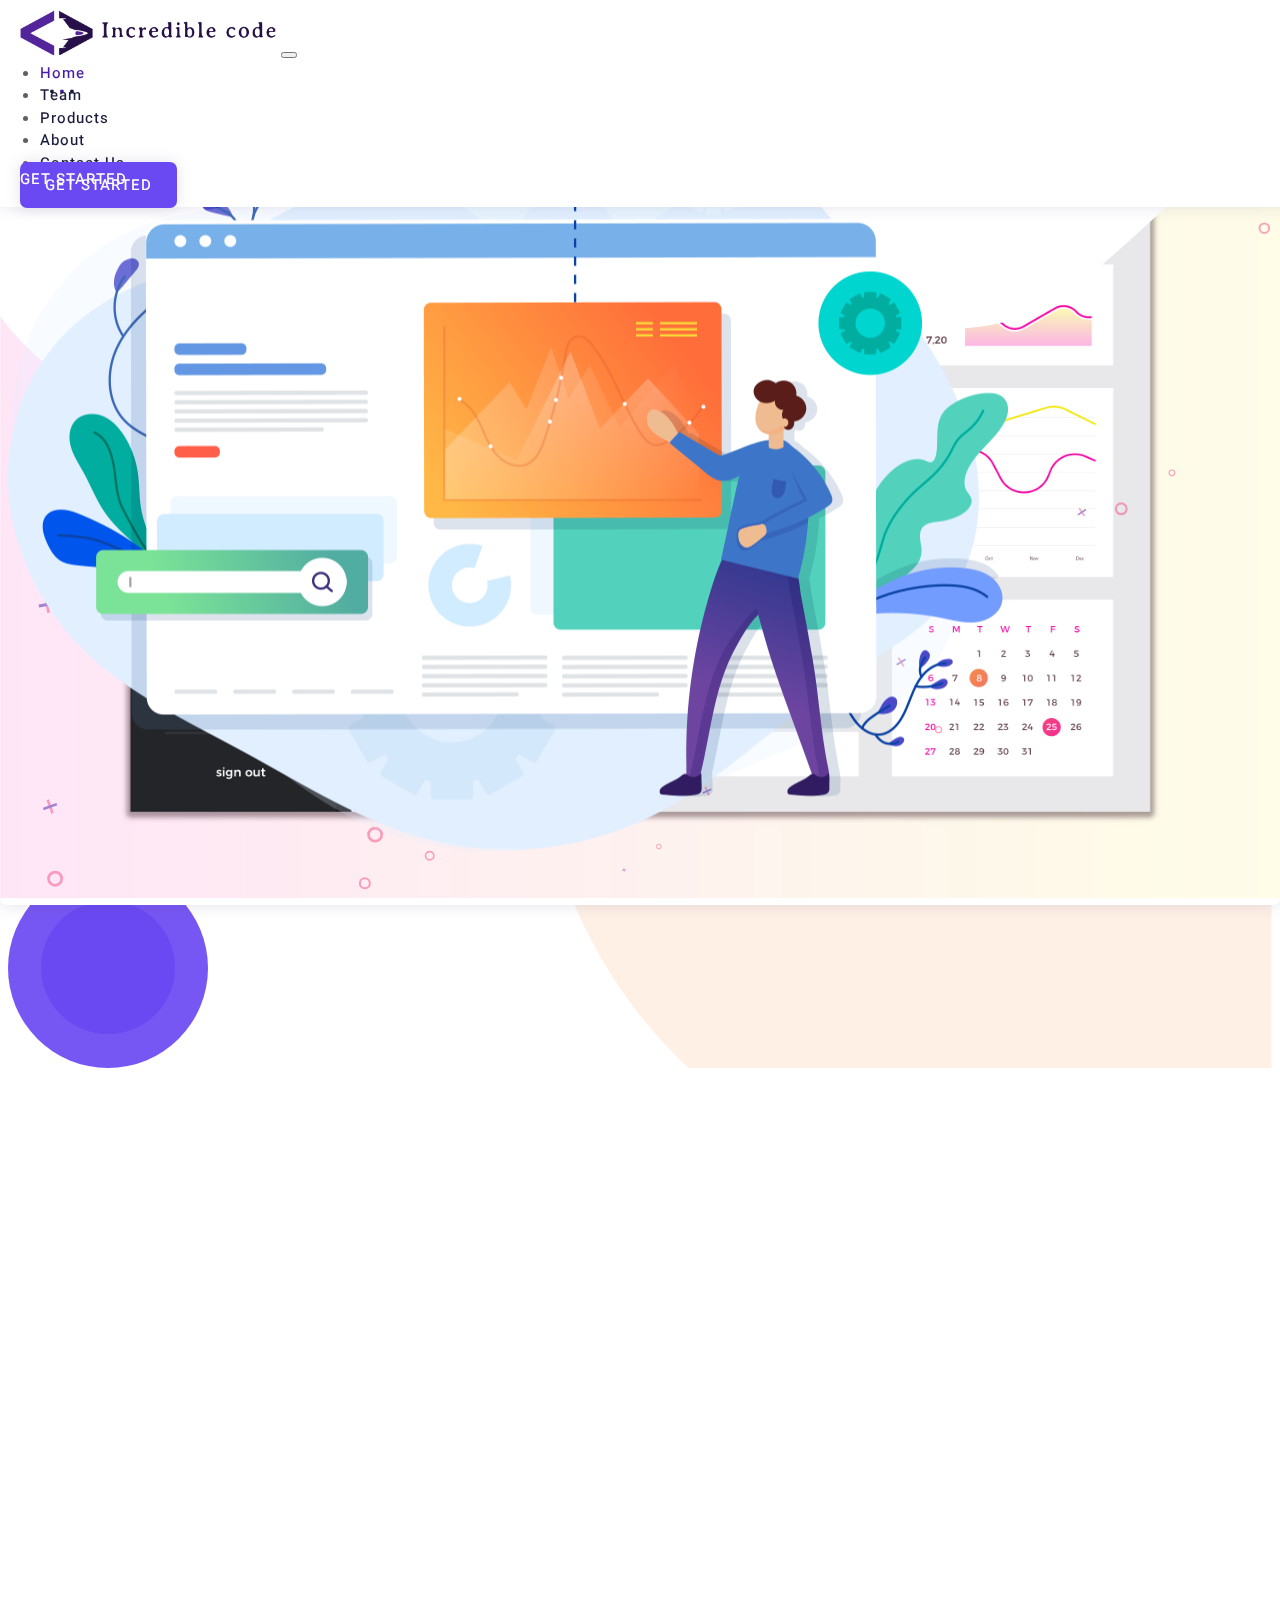
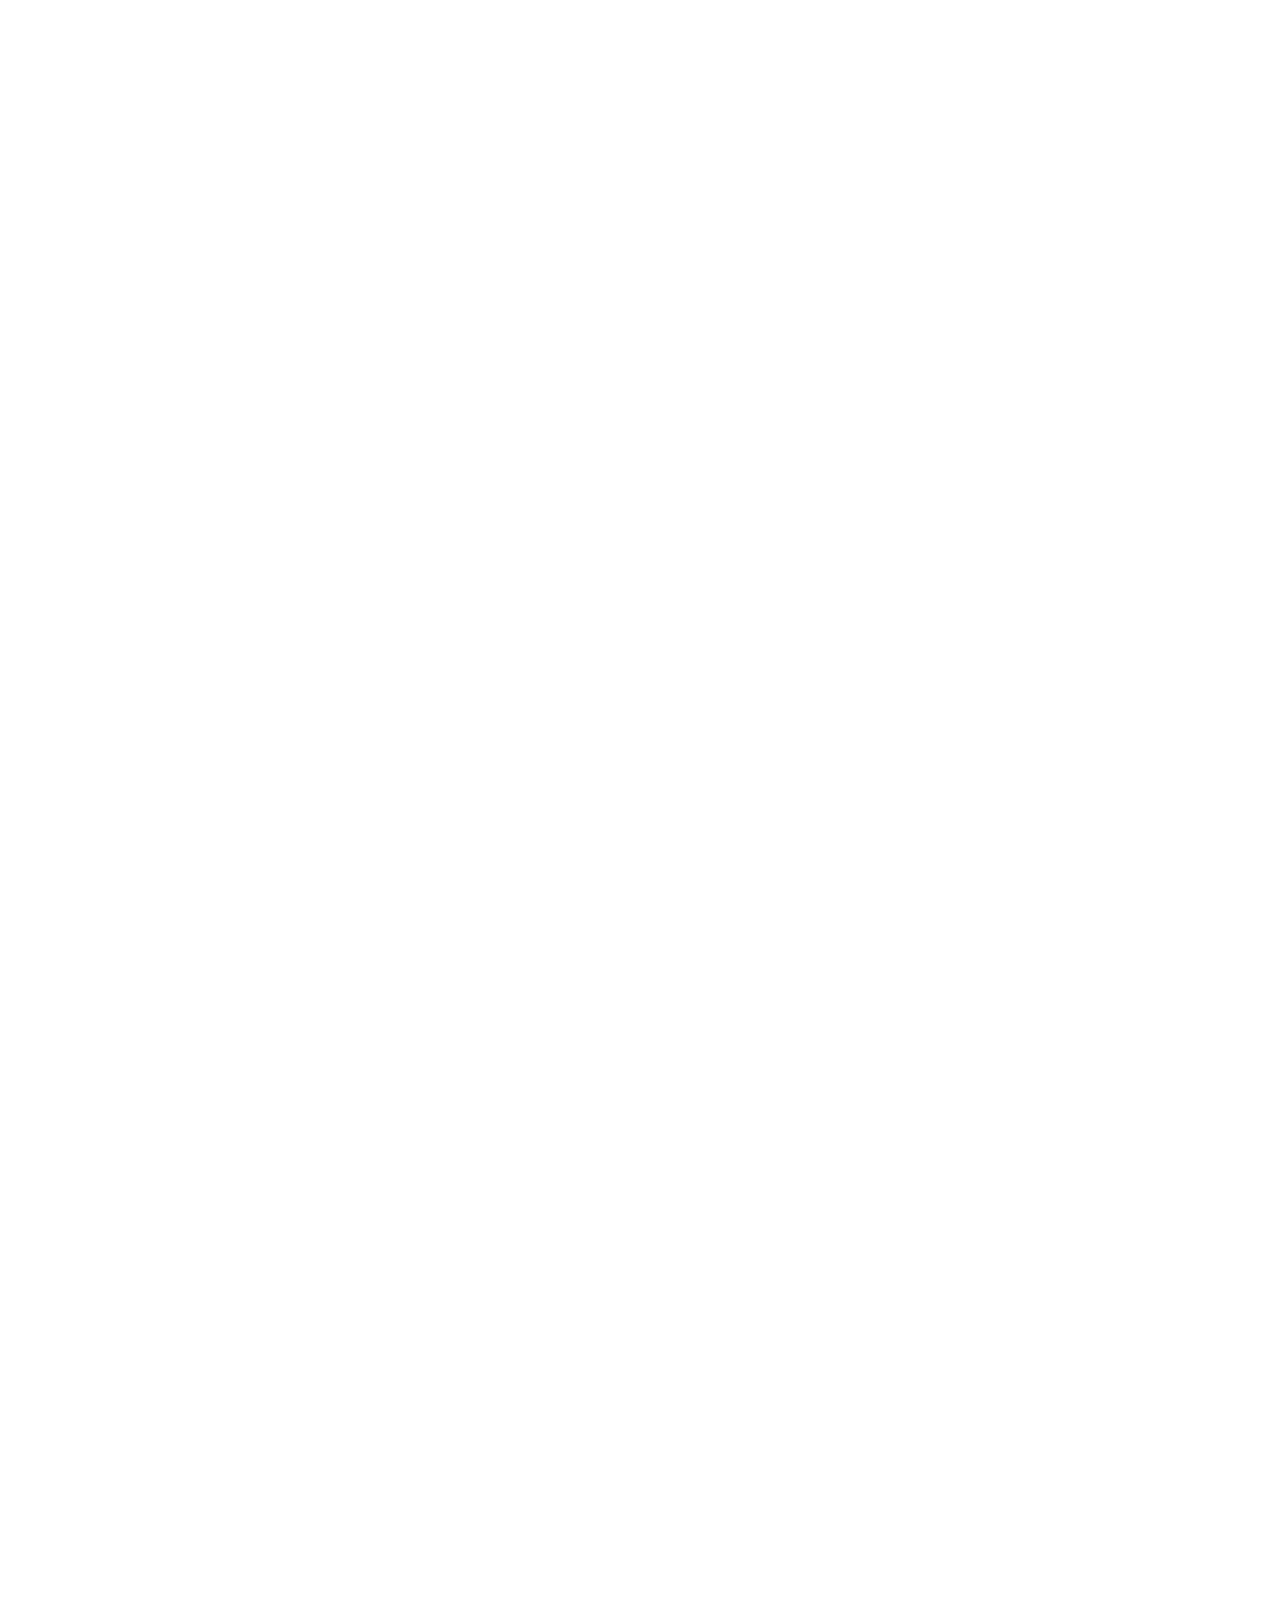
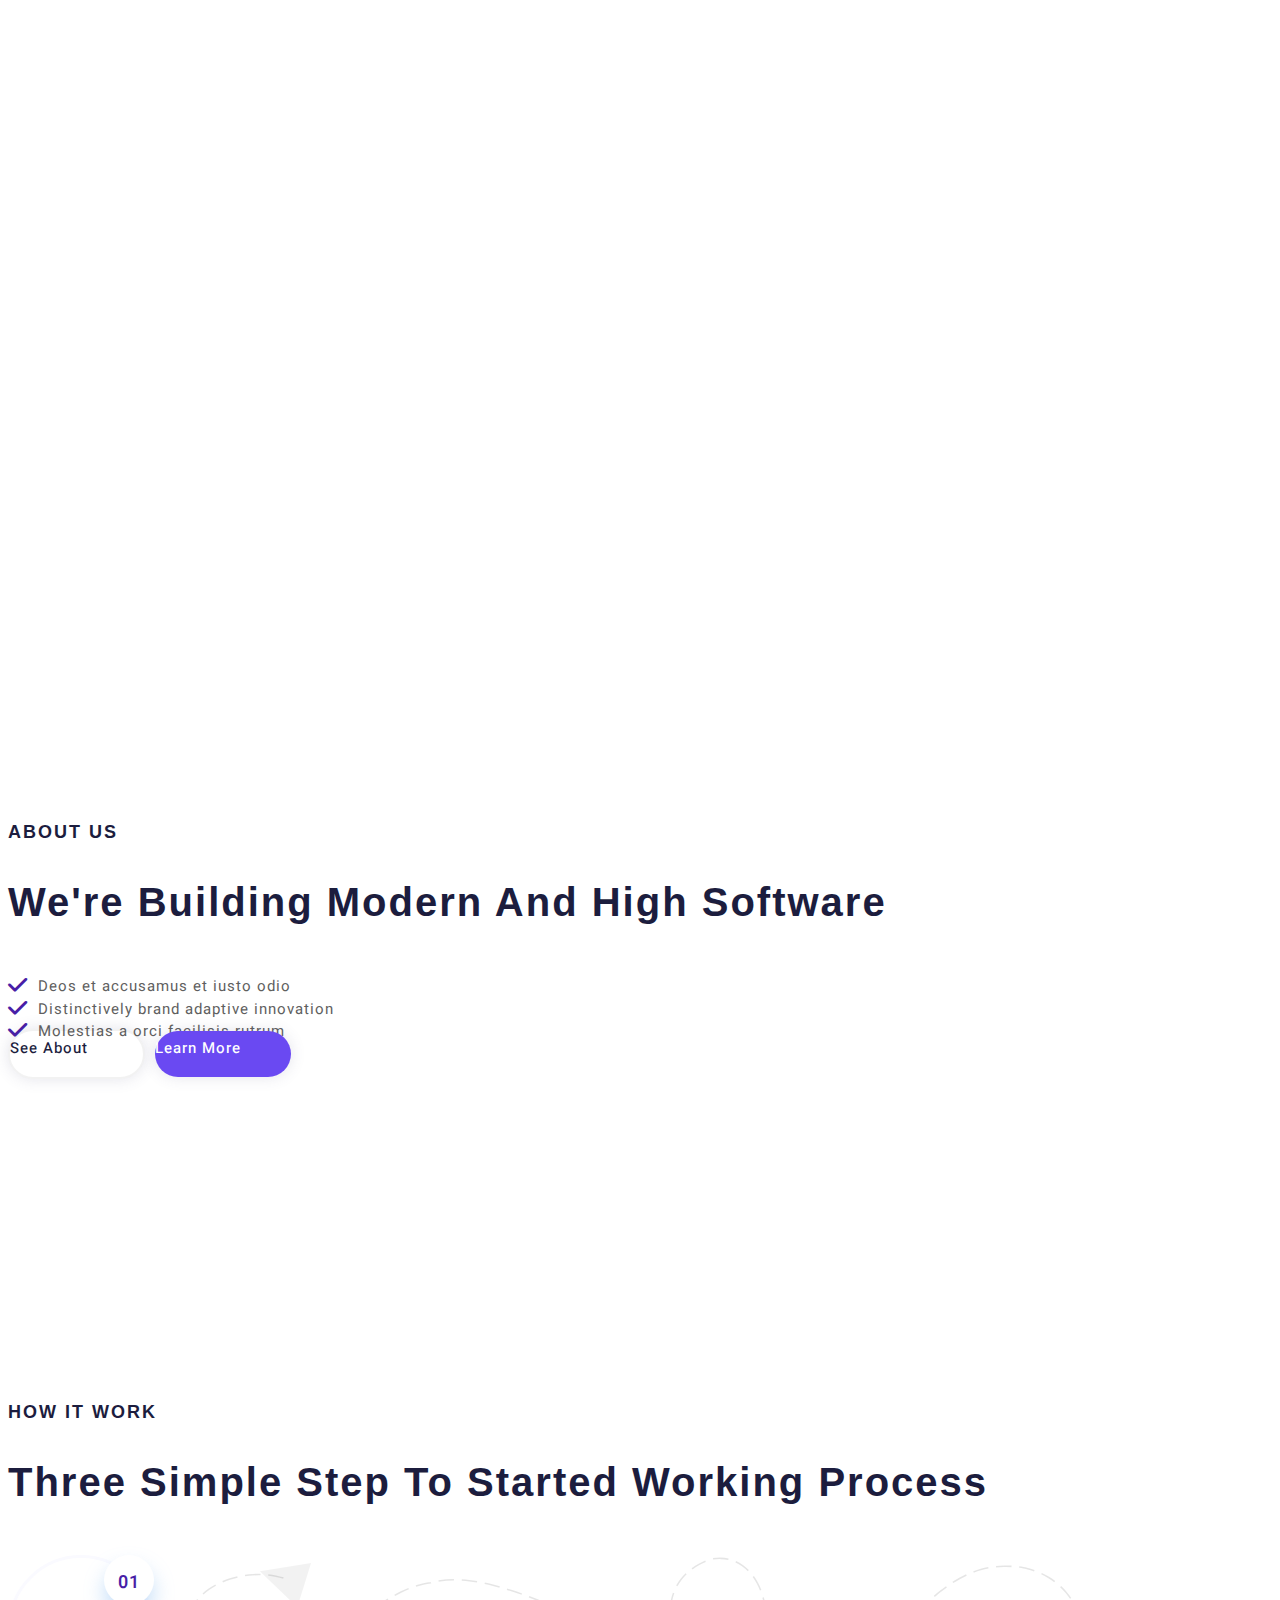
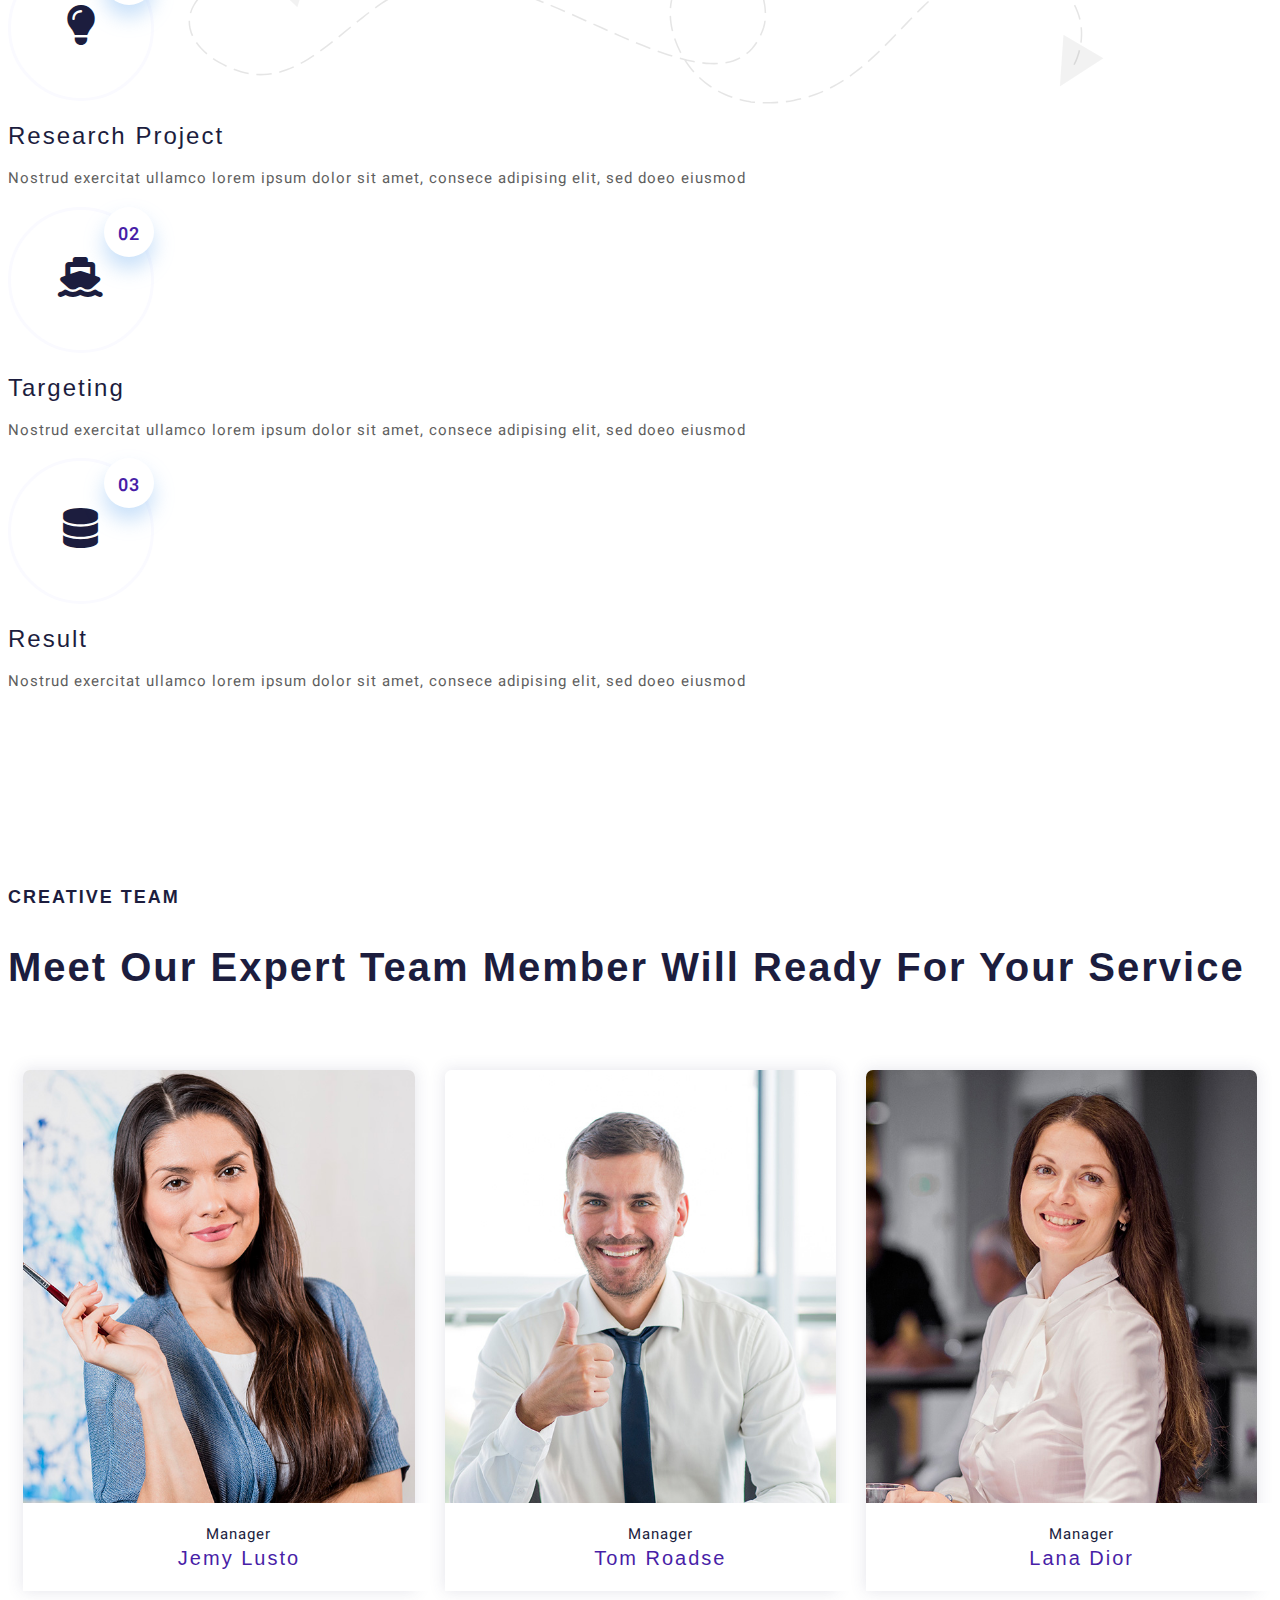
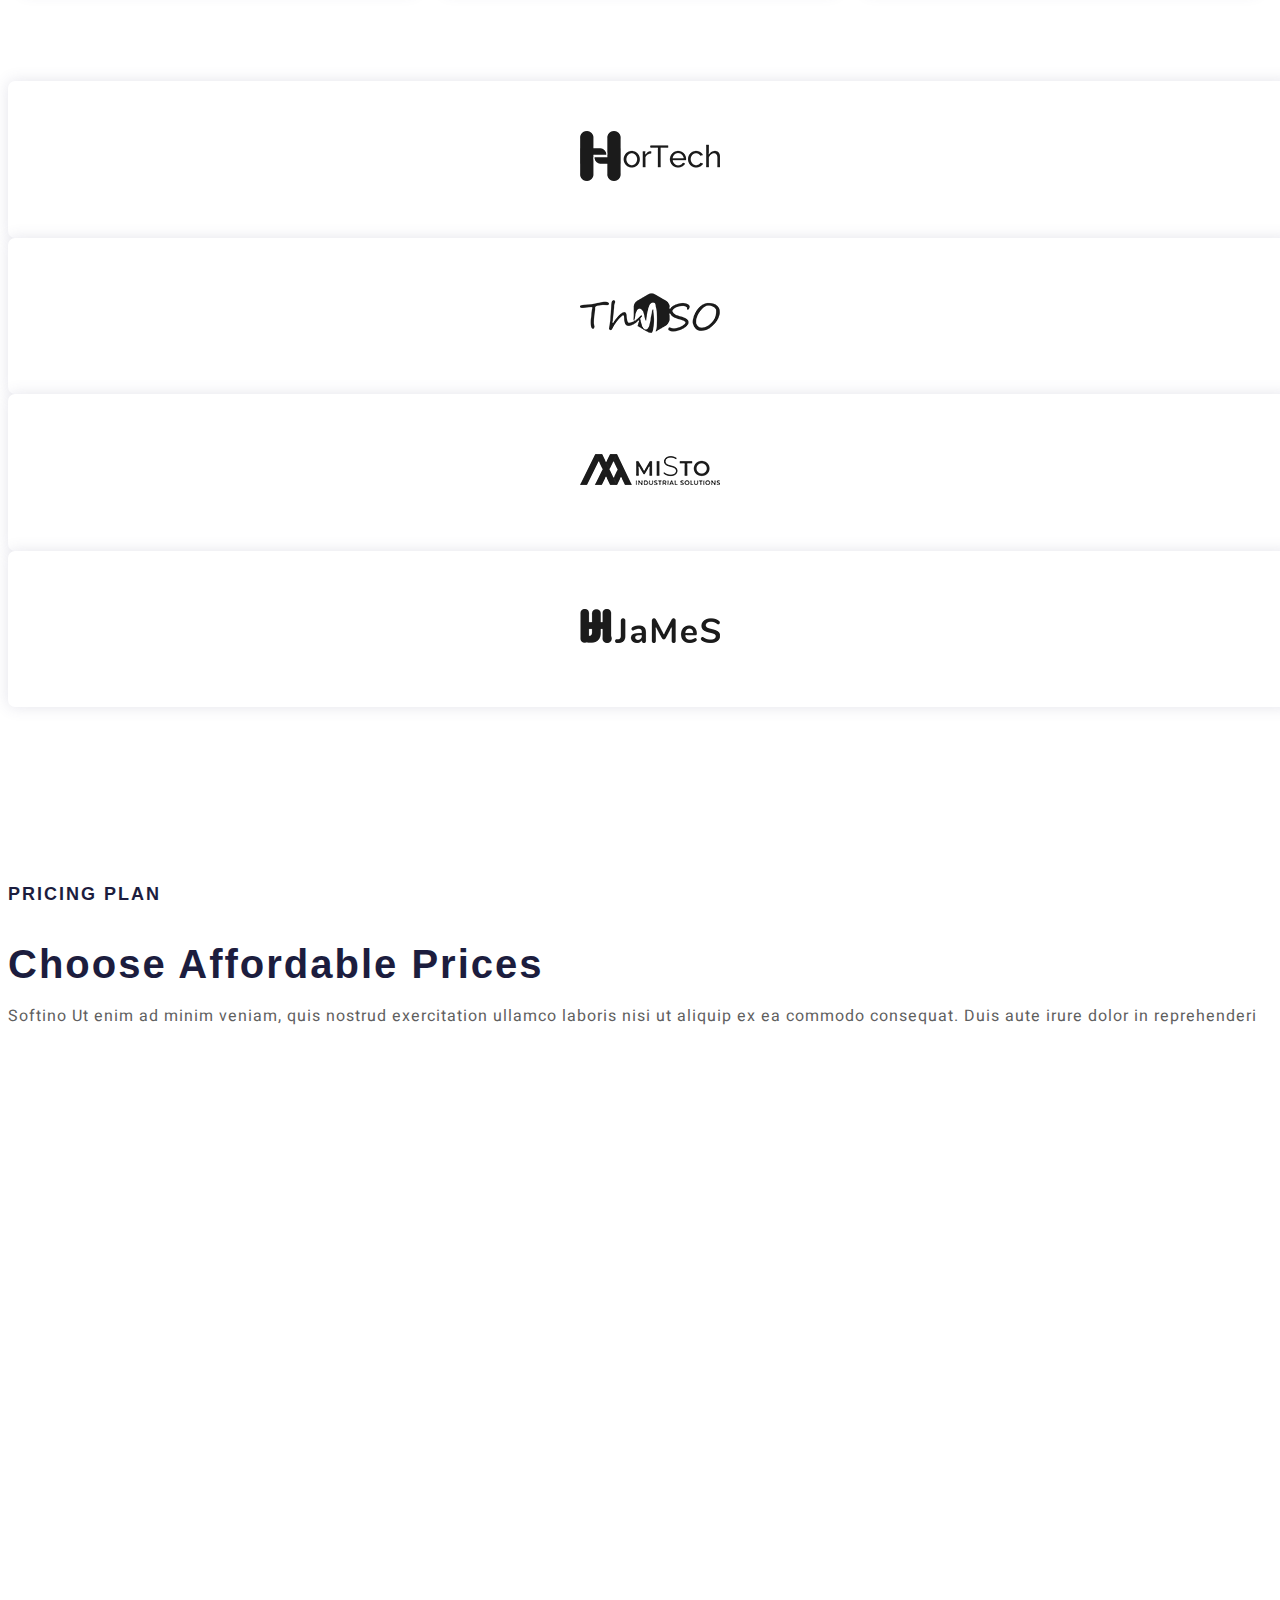
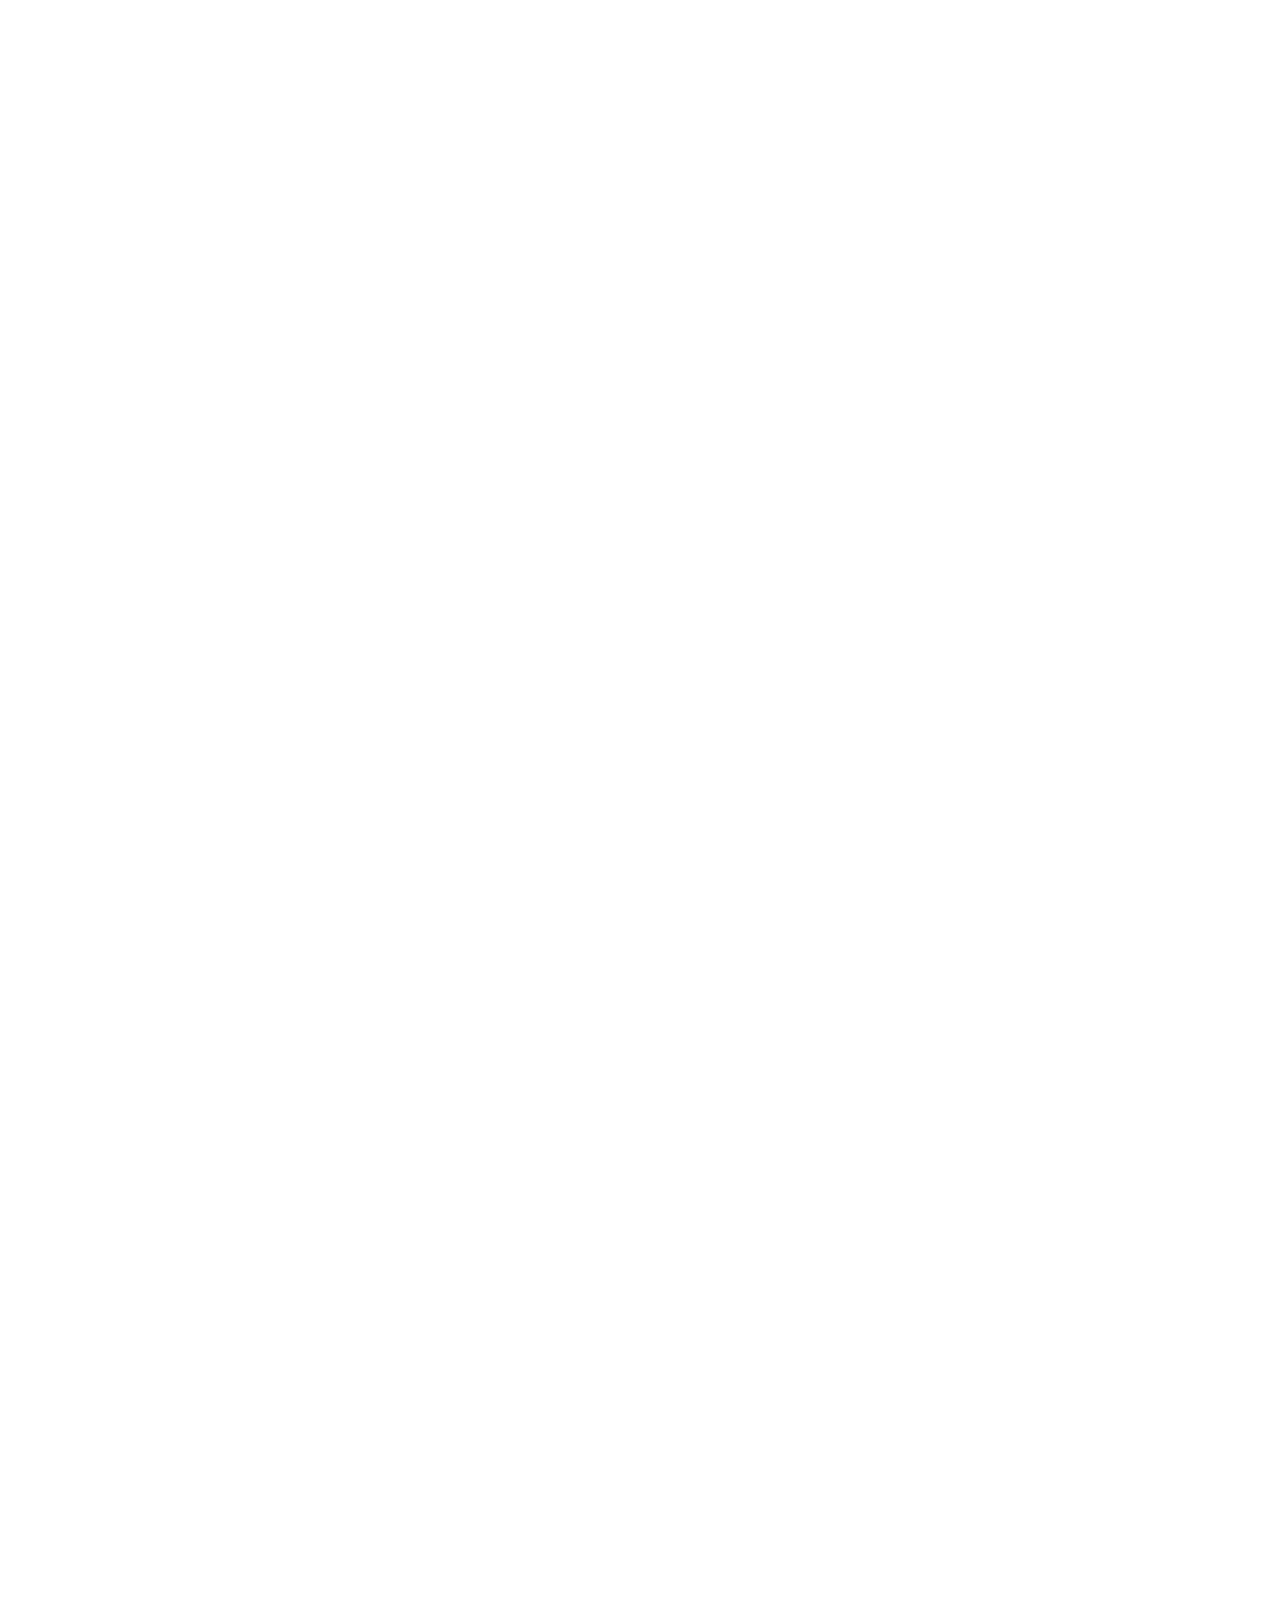
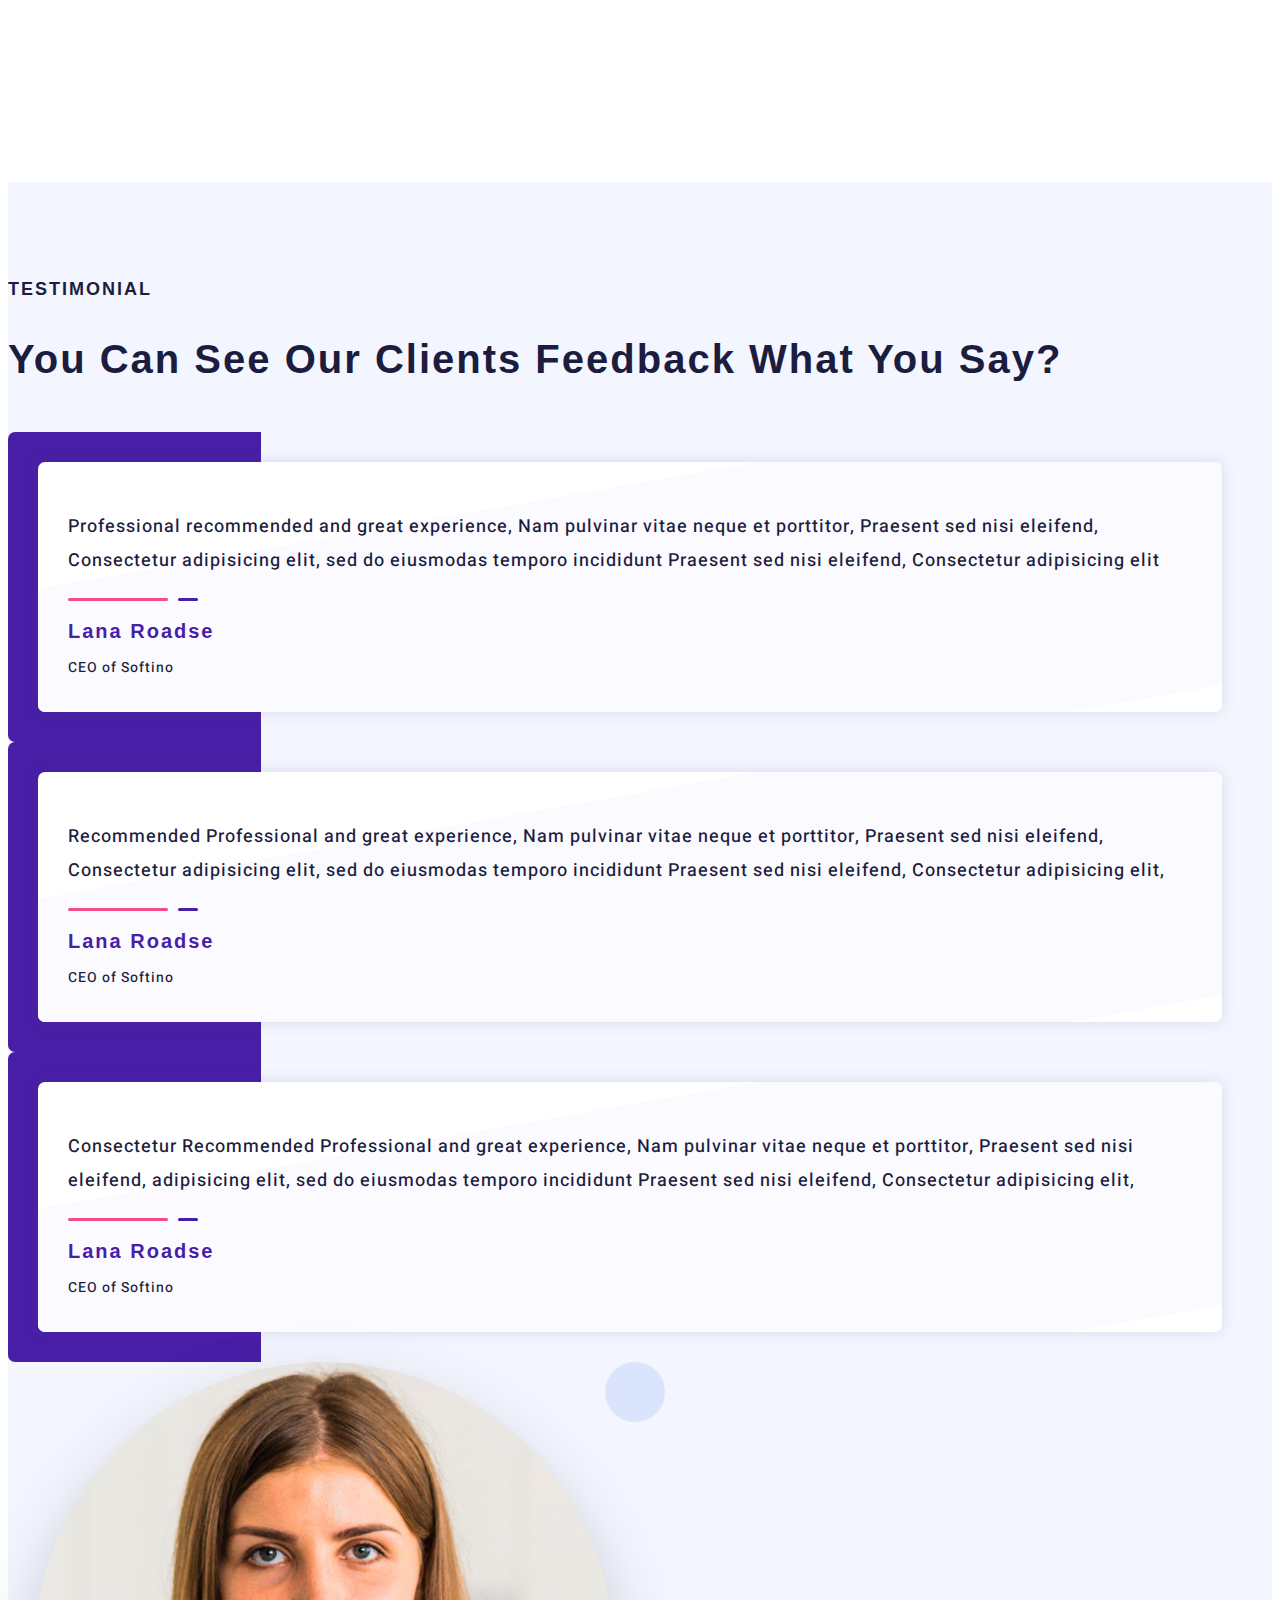
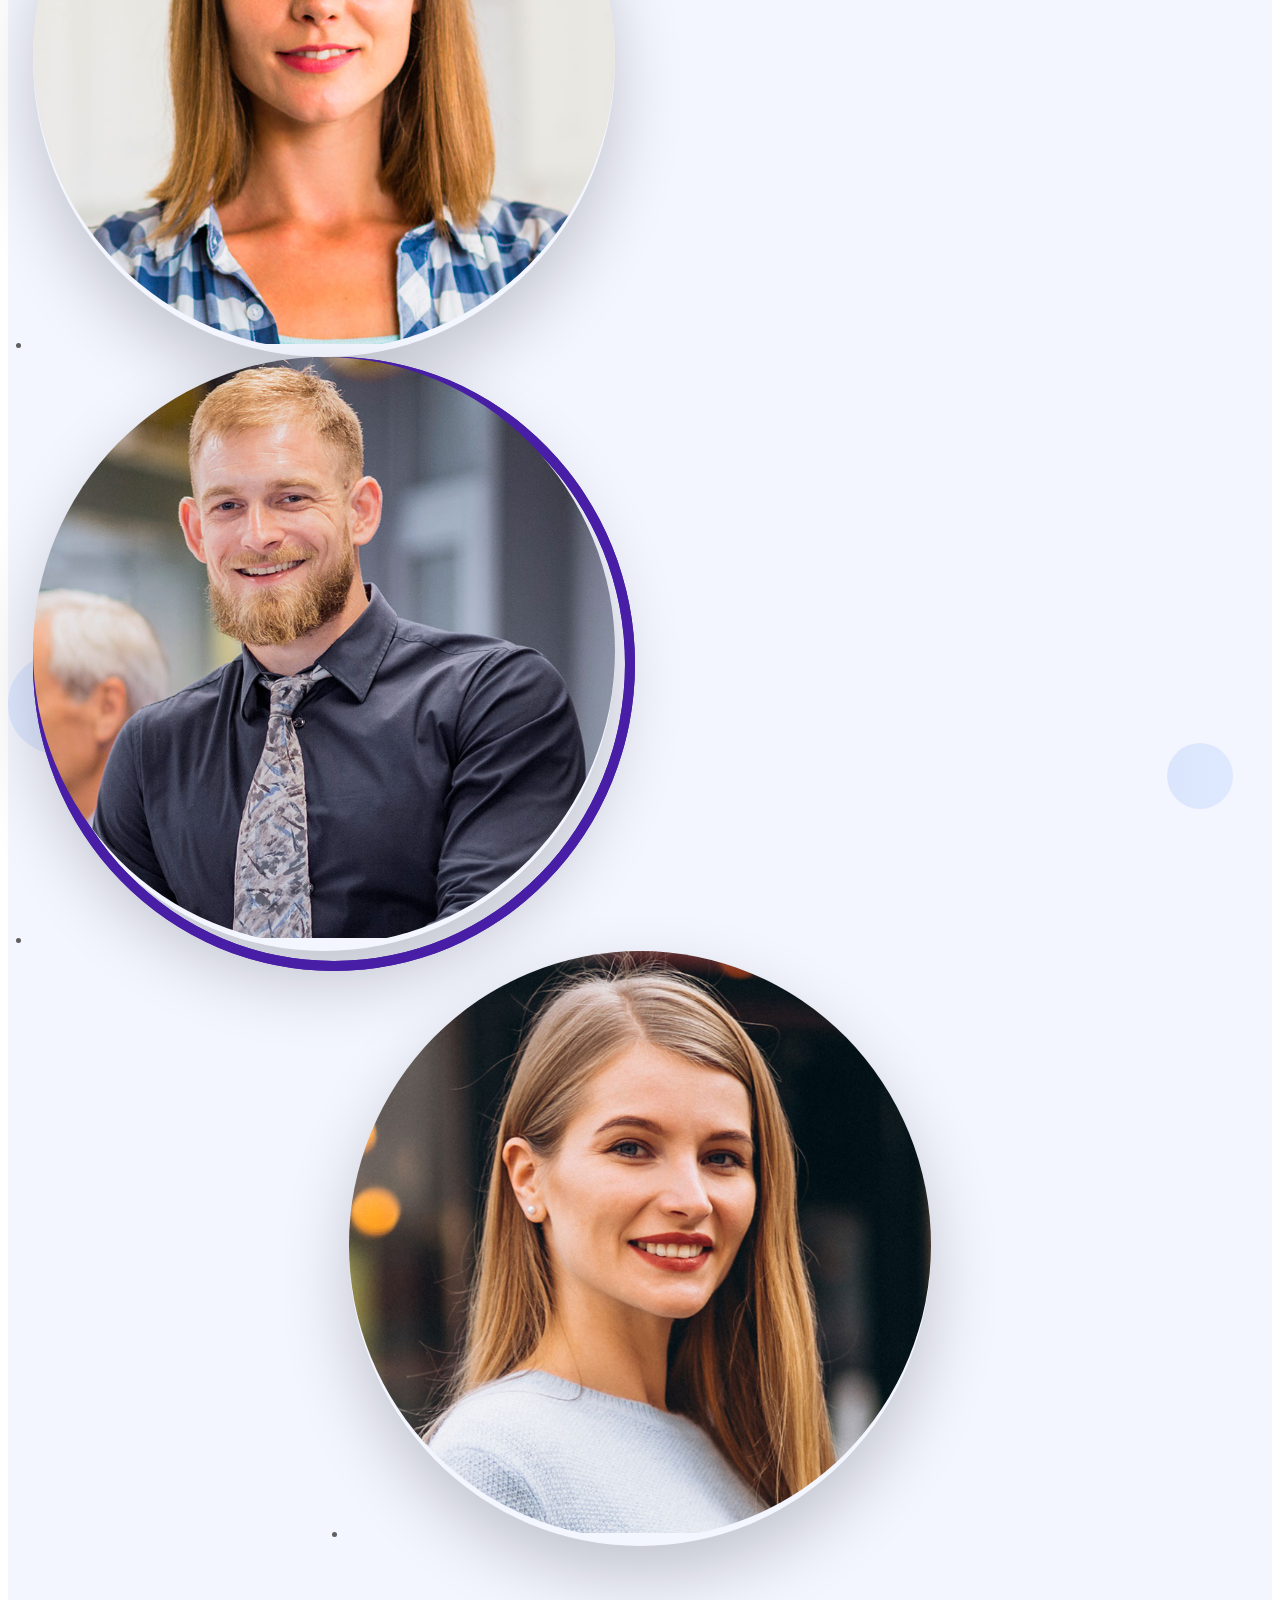
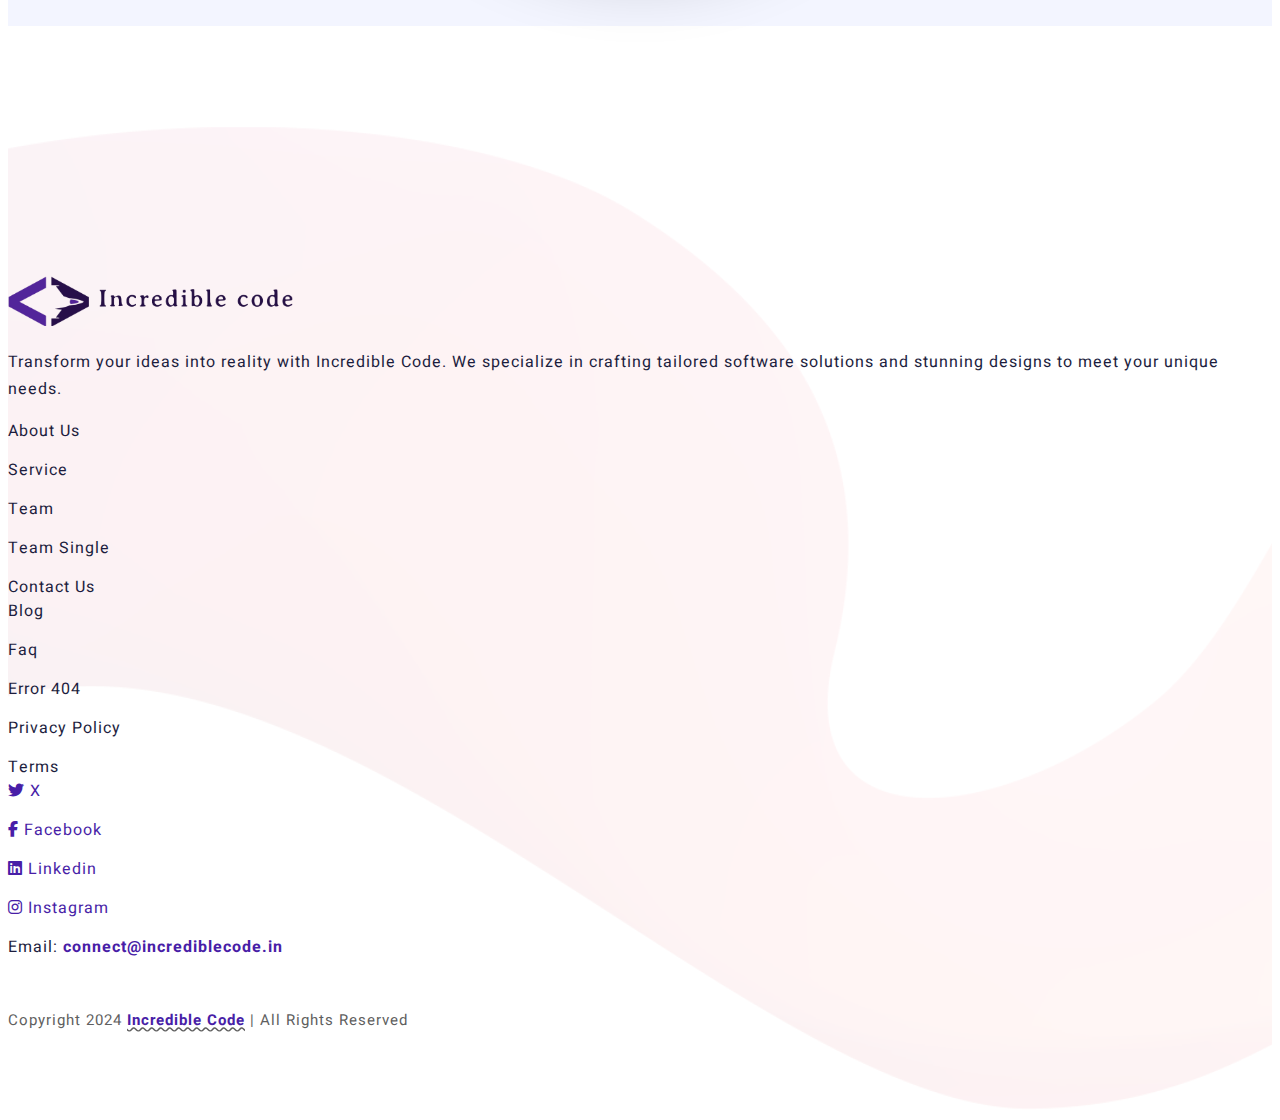
==== commit cfe0a155: "feat: new pages" ====
--- a/index.html
+++ b/index.html
@@ -68,7 +68,8 @@
 
 </head>
 
-<body data-bs-spy="scroll" data-bs-target="#navbarNav">
+<body data-bs-spy="scroll" data-bs-target="#navbarNav"
+  onload="loadHTML([{id: 'header', url: './components/header.html'}, {id: 'footer', url: './components/footer.html'}]);">
 
   <!-- page wrapper start -->
 
@@ -104,132 +105,11 @@
       <span><img src="./anim_line.png" alt="anim_line"></span>
     </div> -->
 
-    <!--header start-->
-
-    <header id="site-header" class="header header-1">
-      <div class="container-fluid">
-        <div id="header-wrap" class="box-shadow fixed-header">
-          <div class="row">
-            <div class="col-lg-12">
-              <!-- Navbar -->
-              <nav class="navbar navbar-expand-lg">
-                <a class="navbar-brand logo" href="">
-                  <img id="logo-img" class="img-fluid" src="./assets/images/logo2.png" alt="">
-                  <!-- <img id="logo-img" class="img-fluid" src="./aditional-files/logo-color-6.png" alt=""> -->
-                </a>
-                <button class="navbar-toggler collapsed" type="button" data-bs-toggle="collapse"
-                  data-bs-target="#navbarNav" aria-controls="navbarNav" aria-expanded="false"
-                  aria-label="Toggle navigation"> <span></span>
-                  <span></span>
-                  <span></span>
-                </button>
-                <div class="navbar-collapse collapse" id="navbarNav">
-                  <!-- Left nav -->
-                  <ul class="nav navbar-nav mx-auto">
-                    <!-- Home -->
-                    <li class="nav-item"> <a class="nav-link active" href="home">Home</a>
-                    </li>
-                    <li class="nav-item"> <a class="nav-link" href="about">About</a>
-                    </li>
-                    <li class="nav-item"> <a class="nav-link" href="service">Services</a>
-                    </li>
-                    <li class="nav-item"> <a class="nav-link" href="team">Team</a>
-                    </li>
-                    <li class="nav-item"> <a class="nav-link" href="pricing">Pricing</a>
-                    </li>
-                    <li class="nav-item"> <a class="nav-link" href="blog">Blog</a>
-                    </li>
-                    <li class="nav-item dropdown"> <a class="nav-link dropdown-toggle" href=""
-                        data-bs-toggle="dropdown">Pages</a>
-                      <ul class="dropdown-menu">
-                        <li class="dropdown dropdown-submenu"><a class="dropdown-toggle" href="">About Us</a>
-                          <ul class="dropdown-menu">
-                            <li><a href="">About Us 1</a>
-                            </li>
-                            <li><a href="">About Us 2</a>
-                            </li>
-                          </ul>
-                        </li>
-                        <li class="dropdown dropdown-submenu"><a class="dropdown-toggle" href="">Services</a>
-                          <ul class="dropdown-menu">
-                            <li><a href="">Service 1</a>
-                            </li>
-                            <li><a href="">Service 2</a>
-                            </li>
-                          </ul>
-                        </li>
-                        <li><a href="">Team</a>
-                        </li>
-                        <li><a href="">Team Single</a>
-                        </li>
-                        <li><a href="">Faq</a>
-                        </li>
-                        <li class="dropdown dropdown-submenu"><a class="dropdown-toggle" href="">Blogs</a>
-                          <ul class="dropdown-menu">
-                            <li><a href="">Blog Grid 2</a>
-                            </li>
-                            <li><a href="">Blog Left
-                                Sidebar</a>
-                            </li>
-                            <li><a href="">Blog
-                                Right Sidebar</a>
-                            </li>
-                            <li><a href="">Blog Single</a>
-                            </li>
-                          </ul>
-                        </li>
-                        <li class="dropdown dropdown-submenu"><a class="dropdown-toggle" href="">Element</a>
-                          <ul class="dropdown-menu">
-                            <li><a href="">Accordion</a>
-                            </li>
-                            <li><a href="">Blog
-                                Post</a>
-                            </li>
-                            <li><a href="">Counter</a>
-                            </li>
-                            <li><a href="">Featured
-                                Box</a>
-                            </li>
-                            <li><a href="">Pricing
-                                Table</a>
-                            </li>
-                            <li><a href="">Team</a>
-                            </li>
-                            <li><a href="">Testimonials</a>
-                            </li>
-                          </ul>
-                        </li>
-                        <li class="dropdown dropdown-submenu"><a class="dropdown-toggle" href="">Contact us</a>
-                          <ul class="dropdown-menu">
-                            <li><a href="">Contact 1</a>
-                            </li>
-                            <li><a href="">Contact 2</a>
-                            </li>
-                          </ul>
-                        </li>
-                        <li><a href="">Coming Soon</a>
-                        </li>
-                        <li><a href="">Error 404</a>
-                        </li>
-                      </ul>
-                    </li>
-                  </ul>
-                </div>
-                <a class="btn btn-theme" href="" data-text="GET STARTED"> GET STARTED
-                </a>
-              </nav>
-            </div>
-          </div>
-        </div>
-      </div>
-    </header>
-
-    <!--header end-->
-
+    <div id="header"></div>
 
     <!--hero section start-->
 
-<!-- change color bg with #fdf7f5 -->
+    <!-- change color bg with #fdf7f5 -->
     <section id="home" class="fullscreen-banner banner p-0 bg-contain bg-pos-rt"
       data-bg-img="/assets/images/shapes/main-page-section1.png"
       style="height: 897px; background-image: url(&quot;assets/images/shapes/main-page-section1.png&quot;);">
@@ -2662,166 +2542,12 @@
 
       <!--testimonial end-->
 
-
-      <!--footer start-->
-
-      <footer class="footer footer-1 position-relative" data-bg-img="images/bg/05.png"
-        style="background-image: url(&quot;images/bg/05.png&quot;);">
-        <div class="subscribe-box">
-          <div class="container">
-            <div class="row subscribe-inner align-items-center">
-              <div class="col-md-6 col-sm-12">
-                <h4>Connet with us</h4>
-                <p class="lead mb-0">Get insights, tips, and special offers delivered to your inbox.</p>
-              </div>
-              <div class="col-md-6 col-sm-12 mt-3 mt-md-0">
-                <div class="subscribe-form">
-                  <form id="mc-form" class="group">
-                    <input type="email" value="" name="EMAIL" class="email" id="mc-email" placeholder="Email Address"
-                      required="">
-                    <input class="btn btn-theme" type="submit" name="subscribe" value="Subscribe">
-                  </form>
-                </div>
-              </div>
-            </div>
-          </div>
-        </div>
-        <div class="primary-footer">
-          <div class="container">
-            <div class="row">
-              <div class="col-lg-4 col-md-6">
-                <div class="footer-logo">
-                  <img id="footer-logo-img" src="./assets/images/logo2.png" class="img-fluid" alt="">
-                </div>
-                <p class="mb-0">Transform your ideas into reality with Incredible Code. We specialize in crafting
-                  tailored software solutions and stunning designs to meet your unique needs.</p>
-              </div>
-              <div class="col-lg-4 col-md-6 ps-md-5 mt-5 mt-md-0 footer-list justify-content-between d-flex">
-                <ul class="list-unstyled w-100">
-                  <li><a href="">About Us</a>
-                  </li>
-                  <li><a href="">Service</a>
-                  </li>
-                  <li><a href="">Team</a>
-                  </li>
-                  <li><a href="">Team Single</a>
-                  </li>
-                  <li><a href="">Contact Us</a>
-                  </li>
-                </ul>
-                <ul class="list-unstyled w-100">
-                  <li><a href="">Blog</a>
-                  </li>
-                  <li><a href="">Faq</a>
-                  </li>
-                  <li><a href="">Error 404</a>
-                  </li>
-                  <li><a href="">Privacy Policy</a>
-                  </li>
-                  <li><a href="">Terms</a>
-                  </li>
-                </ul>
-              </div>
-              <div class="col-lg-4 col-md-12 mt-5 mt-lg-0">
-                <ul class="media-icon list-unstyled">
-                  <li class="me-2"><a href=""><i class="fab fa-twitter"></i> X</a>
-                  </li>
-                  <li class="me-2"><a href="https://www.facebook.com/profile.php?id=61565138985710"><i
-                        class="fab fa-facebook-f"></i> Facebook</a>
-                  </li>
-                  <li><a href="https://www.linkedin.com/company/incrediblecode/"><i class="fab fa-linkedin"></i>
-                      Linkedin</a>
-                  </li>
-                  <li><a href="https://www.instagram.com/incrediblecode.in/"><i class="fab fa-instagram"></i>
-                      Instagram</a>
-                  </li>
-                  <li>Email: <a href="mailto:themeht23@gmail.com"><b>connect@incrediblecode.in</b></a>
-                  </li>
-
-                </ul>
-              </div>
-            </div>
-          </div>
-        </div>
-        <div class="secondary-footer">
-          <div class="container">
-            <div class="copyright">
-              <div class="row align-items-center">
-                <div class="col-lg-6 col-md-12"> <span>Copyright 2024 <u><a href="">Incredible Code</a></u> | All
-                    Rights
-                    Reserved</span>
-                </div>
-                <!--  <div class="col-lg-6 col-md-12 text-lg-end mt-3 mt-lg-0">
-                <div class="footer-social">
-                  <ul class="list-inline">
-                    <li class="me-2"><a href="https://www.facebook.com/profile.php?id=61565138985710"><i
-                          class="fab fa-facebook-f"></i> Facebook</a>
-                    </li>
-                    <li class="me-2"><a href=""><i class="fab fa-twitter"></i> Twitter</a>
-                    </li>
-                    <li><a href="https://www.linkedin.com/company/incrediblecode/"><i class="fab fa-linkedin"></i>
-                        Linkedin</a>
-                    </li>
-                    <li><a href="https://www.instagram.com/incrediblecode.in/"><i class="fab fa-instagram"></i>
-                        Instagram</a>
-                    </li>
-                  </ul>
-                </div>
-              </div> -->
-              </div>
-            </div>
-          </div>
-        </div>
-      </footer>
-
-      <!--footer end-->
-
+      <!-- Imported footer -->
+      <div id="footer"></div>
 
     </div>
 
     <!-- page wrapper end -->
-
-
-    <!--color-customizer start-->
-
-    <!--  <div class="color-customizer closed" style="right: -250px;">
-    <div class="color-button">
-      <a class="opener" href=""> <i
-          class="fas fa-spinner fa-spin"></i>
-      </a>
-    </div>
-    <div class="clearfix color-chooser text-center">
-      <h4 class="text-theme font-w-8 mb-4">Softino With <span class="text-black font-w-5">Awesome Colors</span></h4>
-      <ul class="colorChange clearfix">
-        <li class="theme-default" title="theme-default" data-style="color-1"></li>
-        <li class="theme-2" title="theme-2" data-style="color-2"></li>
-        <li class="theme-3" title="theme-3" data-style="color-3"></li>
-        <li class="theme-4" title="theme-4" data-style="color-4"></li>
-        <li class="theme-5" title="theme-5" data-style="color-5"></li>
-        <li class="theme-6 selected" title="theme-6" data-style="color-6"></li>
-      </ul>
-      <div class="text-center mt-4">
-        <a class="btn btn-theme btn-circle" href=""
-          data-text="Purchase Now">
-          <span>P</span><span>u</span><span>r</span><span>c</span><span>h</span><span>a</span><span>s</span><span>e</span>
-          <span> </span><span>N</span><span>o</span><span>W</span>
-        </a>
-      </div>
-    </div>
-  </div> -->
-
-    <!--color-customizer end-->
-
-
-    <!--back-to-top start-->
-    <!-- 
-  <div class="scroll-top scroll-visible"><a class="smoothscroll" href=""><i class="fa-solid fa-scroll"></i></a>
-  </div> -->
-
-    <!--back-to-top end-->
-
-
-    <!-- inject js start -->
 
     <!--== jquery -->
     <script src="./assets/js/theme.js"></script>
--- a/assets/css/shortcodes.css
+++ b/assets/css/shortcodes.css
@@ -568,6 +568,7 @@
 .team-member.style-3:hover:before,
 .team-member.style-3:hover:after {
     width: 30%;
+    background-color: #f33047;
 }
 
 .team-member.style-3 .team-description {
@@ -2624,7 +2625,7 @@
 }
 
 .section-title h6 {
-    padding: 15px 0 15px 15px;
+    padding: 15px 0;
     position: relative;
     display: inline-block;
     font-weight: 600;
@@ -2719,7 +2720,7 @@
 .title-effect-2 .ellipse {
     width: 100%;
     height: 100%;
-    background: #2575fc;
+    background: #f33047 !important;
     border-radius: 50%;
     animation: ellipse-animation 2.4s cubic-bezier(0, -0.26, 0.32, 1.22) 0s infinite;
     transform: rotate(0deg);
--- a/assets/css/style.css
+++ b/assets/css/style.css
@@ -37,346 +37,1535 @@
 @import url('https://fonts.googleapis.com/css?family=Heebo:300,400,500,700,800,900');
 @import url('https://fonts.googleapis.com/css?family=Charm:400,700');
 
-body {font-family: 'Heebo', sans-serif; font-weight: normal; font-style: normal; font-size: 15px; line-height: 1.5; color:#5f5f5f; letter-spacing: 1px; overflow-x: hidden;}
+body {
+    font-family: 'Heebo', sans-serif;
+    font-weight: normal;
+    font-style: normal;
+    font-size: 15px;
+    line-height: 1.5;
+    color: #5f5f5f;
+    letter-spacing: 1px;
+    overflow-x: hidden;
+}
 
 
 /* ------------------------
     Typography
 ------------------------*/
-h1, h2, h3, h4, h5, h6{font-weight:normal; margin-top: 0px; margin-bottom: 0px; text-transform: capitalize; letter-spacing: 2px; font-family: 'Nunito', sans-serif;}
-h1 a, h2 a, h3 a, h4 a, h5 a, h6 a { color: inherit; }
-h1 { font-size: 60px; font-style: normal; line-height: 70px; font-weight: bold; text-transform: capitalize; color: #1c1d3e; letter-spacing: 0;}
-h2 { font-size: 40px; font-style: normal; line-height: 46px; font-weight: 600; color: #1c1d3e; text-transform: capitalize; margin-bottom: 10px; position: relative;}
-h3 { font-size: 30px; font-style: normal; line-height: 36px; font-weight: 500;}
-h4 { font-size: 24px; font-style: normal; margin-bottom: 10px; font-weight: 500; line-height: 30px; color: #1c1d3e;}
-h5 { font-size: 20px; font-style: normal; margin-bottom: 10px; font-weight: 500; line-height: 26px; color: #1c1d3e;}
-h6 { font-size: 18px; font-style: normal; line-height: 24px; margin-bottom: 10px; color: #1c1d3e;}
-ul { margin: 0px; padding: 0px; }
-u {text-decoration-style: wavy;}
-
-body.home-2 h1, body.home-2 h2, body.home-2 h3, body.home-2 h4, body.home-2 h5, body.home-2 h6{font-family: 'Ubuntu', sans-serif;}
-body.home-3 h1, body.home-3 h2, body.home-3 h3, body.home-3 h4, body.home-3 h5, body.home-3 h6{font-family: 'Titillium Web', sans-serif;}
-body.home-4 h1, body.home-4 h2, body.home-4 h3, body.home-4 h4, body.home-4 h5, body.home-4 h6{font-family: 'Work Sans', sans-serif;}
-body.home-5 h1, body.home-5 h2, body.home-5 h3, body.home-5 h4, body.home-5 h5, body.home-5 h6{font-family: 'Cabin', sans-serif;}
-body.home-6 h1, body.home-6 h2, body.home-6 h3, body.home-6 h4, body.home-6 h5, body.home-6 h6{font-family: 'Dosis', sans-serif;}
+h1,
+h2,
+h3,
+h4,
+h5,
+h6 {
+    font-weight: normal;
+    margin-top: 0px;
+    margin-bottom: 0px;
+    text-transform: capitalize;
+    letter-spacing: 2px;
+    font-family: 'Nunito', sans-serif;
+}
+
+h1 a,
+h2 a,
+h3 a,
+h4 a,
+h5 a,
+h6 a {
+    color: inherit;
+}
+
+h1 {
+    font-size: 60px;
+    font-style: normal;
+    line-height: 70px;
+    font-weight: bold;
+    text-transform: capitalize;
+    color: #1c1d3e;
+    letter-spacing: 0;
+}
+
+h2 {
+    font-size: 40px;
+    font-style: normal;
+    line-height: 46px;
+    font-weight: 600;
+    color: #1c1d3e;
+    text-transform: capitalize;
+    margin-bottom: 10px;
+    position: relative;
+}
+
+h3 {
+    font-size: 30px;
+    font-style: normal;
+    line-height: 36px;
+    font-weight: 500;
+}
+
+h4 {
+    font-size: 24px;
+    font-style: normal;
+    margin-bottom: 10px;
+    font-weight: 500;
+    line-height: 30px;
+    color: #1c1d3e;
+}
+
+h5 {
+    font-size: 20px;
+    font-style: normal;
+    margin-bottom: 10px;
+    font-weight: 500;
+    line-height: 26px;
+    color: #1c1d3e;
+}
+
+h6 {
+    font-size: 18px;
+    font-style: normal;
+    line-height: 24px;
+    margin-bottom: 10px;
+    color: #1c1d3e;
+}
+
+ul {
+    margin: 0px;
+    padding: 0px;
+}
+
+u {
+    text-decoration-style: wavy;
+}
+
+body.home-2 h1,
+body.home-2 h2,
+body.home-2 h3,
+body.home-2 h4,
+body.home-2 h5,
+body.home-2 h6 {
+    font-family: 'Ubuntu', sans-serif;
+}
+
+body.home-3 h1,
+body.home-3 h2,
+body.home-3 h3,
+body.home-3 h4,
+body.home-3 h5,
+body.home-3 h6 {
+    font-family: 'Titillium Web', sans-serif;
+}
+
+body.home-4 h1,
+body.home-4 h2,
+body.home-4 h3,
+body.home-4 h4,
+body.home-4 h5,
+body.home-4 h6 {
+    font-family: 'Work Sans', sans-serif;
+}
+
+body.home-5 h1,
+body.home-5 h2,
+body.home-5 h3,
+body.home-5 h4,
+body.home-5 h5,
+body.home-5 h6 {
+    font-family: 'Cabin', sans-serif;
+}
+
+body.home-6 h1,
+body.home-6 h2,
+body.home-6 h3,
+body.home-6 h4,
+body.home-6 h5,
+body.home-6 h6 {
+    font-family: 'Dosis', sans-serif;
+}
 
 
 /* ------------------------
     Helper class
 ------------------------*/
-p{line-height: 1.7;}
-.lead{font-weight: normal; font-size: 16px; line-height: 30px;}
-.o-x-hidden{overflow-x: hidden;}
-.z-index-0{z-index: 0; position: relative;}
-.z-index-1{z-index: 1; position: relative;}
-h1 span{color: #2575fc;}
-section{padding: 80px 0;}
-.section-title{margin-bottom:50px; position: relative;}
-.section-title p{font-size: 16px;}
-.align-item-middle{display: -webkit-flex; /* Safari */  -webkit-align-items: center; /* Safari 7.0+ */  display: flex; align-items: center;}
-.align-item-middle > div{width: 100%;}
-.la{line-height: inherit;}
-.rounded {border-radius: 7px !important;}
-
-.font-w-3{font-weight: 300;}
-.font-w-4{font-weight: 400;}
-.font-w-5{font-weight: 500;}
-.font-w-6{font-weight: 600;}
-.font-w-7{font-weight: 700;}
-.font-w-8{font-weight: 800;}
-.font-w-9{font-weight: 900;}
-
-.line-h-2{line-height: 1.6;}
-.line-h-3{line-height: 1.7;}
-.line-h-4{line-height: 1.8;}
-.line-h-5{line-height: 1.9;}
-
-.letter-space-1{letter-spacing: 5px;}
-.letter-space-2{letter-spacing: 10px;}
-.letter-space-3{letter-spacing: 15px;}
+p {
+    line-height: 1.7;
+}
+
+.lead {
+    font-weight: normal;
+    font-size: 16px;
+    line-height: 30px;
+}
+
+.o-x-hidden {
+    overflow-x: hidden;
+}
+
+.z-index-0 {
+    z-index: 0;
+    position: relative;
+}
+
+.z-index-1 {
+    z-index: 1;
+    position: relative;
+}
+
+h1 span {
+    color: #2575fc;
+}
+
+section {
+    padding: 80px 0;
+}
+
+.section-title {
+    margin-bottom: 50px;
+    position: relative;
+}
+
+.section-title p {
+    font-size: 16px;
+}
+
+.align-item-middle {
+    display: -webkit-flex;
+    /* Safari */
+    -webkit-align-items: center;
+    /* Safari 7.0+ */
+    display: flex;
+    align-items: center;
+}
+
+.align-item-middle>div {
+    width: 100%;
+}
+
+.la {
+    line-height: inherit;
+}
+
+.rounded {
+    border-radius: 7px !important;
+}
+
+.font-w-3 {
+    font-weight: 300;
+}
+
+.font-w-4 {
+    font-weight: 400;
+}
+
+.font-w-5 {
+    font-weight: 500;
+}
+
+.font-w-6 {
+    font-weight: 600;
+}
+
+.font-w-7 {
+    font-weight: 700;
+}
+
+.font-w-8 {
+    font-weight: 800;
+}
+
+.font-w-9 {
+    font-weight: 900;
+}
+
+.line-h-2 {
+    line-height: 1.6;
+}
+
+.line-h-3 {
+    line-height: 1.7;
+}
+
+.line-h-4 {
+    line-height: 1.8;
+}
+
+.line-h-5 {
+    line-height: 1.9;
+}
+
+.letter-space-1 {
+    letter-spacing: 5px;
+}
+
+.letter-space-2 {
+    letter-spacing: 10px;
+}
+
+.letter-space-3 {
+    letter-spacing: 15px;
+}
 
 
 /* ------------------------
     Text color
 ------------------------*/
-.text-theme{color: #2575fc;}
-.text-black{color:#1c1d3e !important;}
-.text-grey{color:#999999;}
-.text-rgba{color: rgba(255,255,255,0.8);}
+.text-theme {
+    color: #2575fc;
+}
+
+.text-black {
+    color: #1c1d3e !important;
+}
+
+.text-grey {
+    color: #999999;
+}
+
+.text-rgba {
+    color: rgba(255, 255, 255, 0.8);
+}
 
 
 /* ------------------------
     Background color
 ------------------------*/
-.white-bg{background-color: #ffffff !important;}
-.dark-bg{background-color: #02060b;}
-.grey-bg{background-color: #f3f5ff;}
-.theme-bg{background-color: #2575fc;}
-.transparent-bg{background-color: inherit !important;}
-.grediant-bg{background-color: rgb(0,91,234); background-color: linear-gradient(90deg, rgba(0,91,234,1) 0%, rgba(37,117,252,1) 80%);}
+.white-bg {
+    background-color: #ffffff !important;
+}
+
+.dark-bg {
+    background-color: #02060b;
+}
+
+.grey-bg {
+    background-color: #f3f5ff;
+}
+
+.theme-bg {
+    background-color: #2575fc;
+}
+
+.transparent-bg {
+    background-color: inherit !important;
+}
+
+.grediant-bg {
+    background-color: rgb(0, 91, 234);
+    background-color: linear-gradient(90deg, rgba(0, 91, 234, 1) 0%, rgba(37, 117, 252, 1) 80%);
+}
 
 
 /* ------------------------
     Banner
 ------------------------*/
-.fullscreen-banner{position: relative; min-height: 800px;}
-[data-bg-img]{background-size: cover; background-position: center center; background-repeat: no-repeat;}
-.align-center{position: absolute; top: 50%; width: 100%; z-index: 9;}
-.align-end{position: absolute; bottom: 0; width: 100%; z-index: 9;}
-.fullscreen-banner .owl-carousel, .fullscreen-banner .owl-stage-outer, .fullscreen-banner .owl-stage, .fullscreen-banner .owl-item{height: 100%;}
-.hero-bg {left: 0; position: absolute; top: 0;}
-.fullscreen-banner .img-side{top: 50%; transform: translateY(-50%); left: -5%; height: auto;}
-
-.banner h5{background: #ffb58c; text-transform: uppercase; padding: 7px 15px; display: inline-block; border-top-left-radius: 7px; border-bottom-right-radius: 7px;}
-.home-6 .banner .bnr-box{background: #5c2ec2;}
+.fullscreen-banner {
+    position: relative;
+    min-height: 800px;
+}
+
+[data-bg-img] {
+    background-size: cover;
+    background-position: center center;
+    background-repeat: no-repeat;
+}
+
+.align-center {
+    position: absolute;
+    top: 50%;
+    width: 100%;
+    z-index: 9;
+}
+
+.align-end {
+    position: absolute;
+    bottom: 0;
+    width: 100%;
+    z-index: 9;
+}
+
+.fullscreen-banner .owl-carousel,
+.fullscreen-banner .owl-stage-outer,
+.fullscreen-banner .owl-stage,
+.fullscreen-banner .owl-item {
+    height: 100%;
+}
+
+.hero-bg {
+    left: 0;
+    position: absolute;
+    top: 0;
+}
+
+.fullscreen-banner .img-side {
+    top: 50%;
+    transform: translateY(-50%);
+    left: -5%;
+    height: auto;
+}
+
+.banner h5 {
+    background: #ffb58c;
+    text-transform: uppercase;
+    padding: 7px 15px;
+    display: inline-block;
+    border-top-left-radius: 7px;
+    border-bottom-right-radius: 7px;
+}
+
+.home-6 .banner .bnr-box {
+    background: #5c2ec2;
+}
 
 /* -------------------------------
    Background Position & Size
 -------------------------------*/
-.bg-cover{background-size: cover;}
-.bg-contain{background-size: contain;}
-.bg-pos-l{background-position: left;}
-.bg-pos-r{background-position: right;}
-.bg-pos-rt{background-position: right top;}
-.bg-pos-lt{background-position: left top;}
-.bg-pos-rb{background-position: right bottom;}
-.bg-pos-lb{background-position: left bottom;}
+.bg-cover {
+    background-size: cover;
+}
+
+.bg-contain {
+    background-size: contain;
+}
+
+.bg-pos-l {
+    background-position: left;
+}
+
+.bg-pos-r {
+    background-position: right;
+}
+
+.bg-pos-rt {
+    background-position: right top;
+}
+
+.bg-pos-lt {
+    background-position: left top;
+}
+
+.bg-pos-rb {
+    background-position: right bottom;
+}
+
+.bg-pos-lb {
+    background-position: left bottom;
+}
 
 
 /* ------------------------
     Countdown
 ------------------------*/
-.countdown{margin:50px 0; padding:50px 0; display: table; width: 100%; border-top: 2px dashed rgba(255,255,255,0.5); border-bottom: 2px dashed rgba(255,255,255,0.5);}
-.countdown > li{font-weight: 700; text-align: center; list-style-type: none; display: table-cell; width: auto;}
-.countdown > li span{font-size:70px; font-weight:700; line-height:60px; display: inline-block;}
-.countdown > li p{font-size:20px; display: inline-block; line-height:30px; margin-bottom: 0; color: #1c1d3e;}
-.coming-soon .subscribe-form{margin: 0 auto;}
+.countdown {
+    margin: 50px 0;
+    padding: 50px 0;
+    display: table;
+    width: 100%;
+    border-top: 2px dashed rgba(255, 255, 255, 0.5);
+    border-bottom: 2px dashed rgba(255, 255, 255, 0.5);
+}
+
+.countdown>li {
+    font-weight: 700;
+    text-align: center;
+    list-style-type: none;
+    display: table-cell;
+    width: auto;
+}
+
+.countdown>li span {
+    font-size: 70px;
+    font-weight: 700;
+    line-height: 60px;
+    display: inline-block;
+}
+
+.countdown>li p {
+    font-size: 20px;
+    display: inline-block;
+    line-height: 30px;
+    margin-bottom: 0;
+    color: #1c1d3e;
+}
+
+.coming-soon .subscribe-form {
+    margin: 0 auto;
+}
 
 
 /* ------------------------
     Terms and Conditions
 ------------------------*/
-.terms-and-conditions p{margin-bottom:25px;}
-.terms-and-conditions ul.list{margin-bottom:20px; display:block;}
-.terms-and-conditions ul.list li i{padding-right:12px; font-size:15px;}
+.terms-and-conditions p {
+    margin-bottom: 25px;
+}
+
+.terms-and-conditions ul.list {
+    margin-bottom: 20px;
+    display: block;
+}
+
+.terms-and-conditions ul.list li i {
+    padding-right: 12px;
+    font-size: 15px;
+}
 
 
 /* ------------------------
     Privacy Policy
 ------------------------*/
-.privacy-policy p{margin-bottom:25px;}
-.privacy-policy ul.list{margin-bottom:20px; display:block;}
-.privacy-policy ul.list li i{padding-right:12px; font-size:15px;}
+.privacy-policy p {
+    margin-bottom: 25px;
+}
+
+.privacy-policy ul.list {
+    margin-bottom: 20px;
+    display: block;
+}
+
+.privacy-policy ul.list li i {
+    padding-right: 12px;
+    font-size: 15px;
+}
 
 
 /* ------------------------
     Clients Logo
 ------------------------*/
-.clients-logo {background: #fff; padding: 50px 10px; width: 100%; text-align: center; border-radius: 7px;}
-
-
-/* ------------------------
-    Contact
-------------------------*/
-.contact-media{background: #ffffff; text-align: center; padding: 50px 30px; border-radius: 7px; border-bottom: 3px solid #2575fc;}
-[class*='col-']:nth-child(2) .contact-media{border-bottom: 3px solid #005bea;}
-.contact-media i{line-height: 70px; font-size: 70px; color: #2575fc; margin-bottom: 30px; display: inline-block;}
-.contact-media span{font-size: 16px; color: #1c1d3e; font-weight: bold; text-transform: uppercase; display: block; margin-bottom: 15px;}
-.contact-media p{margin-bottom: 0; line-height: 24px;}
-.contact-media a{color: #1c1d3e;}
-.contact-media a:hover{color: #2575fc;}
-
-.form-group{margin-bottom: 20px; position: relative;}
- label{font-size: 14px; color: #1c1d3e}
-.form-control{height: 50px; border-radius: 5px; font-size: 13px; color: #1c1d3e; background: #fafaff; border: 1px solid transparent;}
-.theme-bg .form-control .dark-bg .form-control{background: none; border:5px solid rgba(255,255,255,0.1);}
-.dark-bg .form-control, .theme-bg .form-control{color: #ffffff;}
-.grey-bg .form-control{background: #ffffff}
-textarea.form-control{height: 150px; border-radius: 5px;}
-.form-control:focus{box-shadow: none; background: none; border-color: #2575fc;}
-.theme-bg .form-control:focus{border-color: #2575fc;}
-select.form-control {-moz-appearance: none; -webkit-appearance: none; appearance: none; height: 50px !important;}
-iframe{width: 100%; border: none; pointer-events: auto;}
-.iframe-h{height: 500px !important;}
-.iframe-h-2{height: 600px !important;}
-.map iframe {border: 0px; width: 100%; height: 100%; z-index: 1; -webkit-filter: grayscale(100%); -moz-filter: grayscale(100%); -ms-filter: grayscale(100%); -o-filter: grayscale(100%); filter: grayscale(100%);}
-
-.help-block.with-errors {position: absolute; color: red; right: 15px; font-size: 10px; line-height: 14px;}
-
-.form-control::-webkit-input-placeholder {color: #555;}
-.form-control::-moz-placeholder {color: #555;}
-.form-control:-ms-input-placeholder {color: #555;}
-.form-control:-moz-placeholder {color: #555;}
+.clients-logo {
+    background: #fff;
+    padding: 50px 10px;
+    width: 100%;
+    text-align: center;
+    border-radius: 7px;
+}
+
+
+/* ------------------------Contact------------------------*/
+.contact-form-section {
+    background-color: #fff;
+    border-radius: 6px;
+    border-bottom: 3px solid #f44d85;
+    box-shadow: 0px 0px 15px 0px rgba(72, 73, 121, 0.15);
+    overflow: hidden;
+    margin-bottom: 200px;
+    margin-top: 10px;
+}
+
+.contact-media {
+    /* background: #ffffff; */
+    text-align: center;
+    padding: 50px 30px;
+    border-radius: 7px;
+    border-bottom: 3px solid #2575fc;
+}
+
+[class*='col-']:nth-child(2) .contact-media {
+    border-bottom: 3px solid #005bea;
+}
+
+.contact-media i {
+    line-height: 70px;
+    font-size: 70px;
+    color: #2575fc;
+    margin-bottom: 30px;
+    display: inline-block;
+}
+
+.contact-media span {
+    font-size: 16px;
+    color: #1c1d3e;
+    font-weight: bold;
+    text-transform: uppercase;
+    display: block;
+    margin-bottom: 15px;
+}
+
+.contact-media p {
+    margin-bottom: 0;
+    line-height: 24px;
+}
+
+.contact-media a {
+    color: #1c1d3e;
+}
+
+.contact-media a:hover {
+    color: #2575fc;
+}
+
+.contact-left {
+    background: #6a49f2;
+    padding: 60px 30px 90px;
+}
+
+.contact-left .section-title {
+    color: #fff;
+}
+
+.contact-left .section-title h4 {
+    color: #fff;
+    width: 70%;
+}
+
+.contact-left .section-title h2 {
+    color: #fff;
+}
+
+.contact-right {
+    background: #fff;
+    padding: 60px 30px 90px;
+}
+
+.contact-left .section-title .contact-details-section .details {
+    color: #fff;
+    margin-top: 20px;
+    margin-left: 50px;
+}
+
+.contact-details-section {
+    margin-top: 30px;
+}
+
+.contact-icon {
+    width: 50px !important;
+    height: 30px;
+}
+
+.form-group {
+    margin-bottom: 20px;
+    position: relative;
+}
+
+label {
+    font-size: 14px;
+    color: #1c1d3e
+}
+
+.form-control {
+    height: 50px;
+    border-radius: 5px;
+    font-size: 13px;
+    color: #1c1d3e;
+    background: #fafaff;
+    border: 1px solid transparent;
+}
+
+.theme-bg .form-control .dark-bg .form-control {
+    background: none;
+    border: 5px solid rgba(255, 255, 255, 0.1);
+}
+
+.dark-bg .form-control,
+.theme-bg .form-control {
+    color: #ffffff;
+}
+
+.grey-bg .form-control {
+    background: #ffffff
+}
+
+textarea.form-control {
+    height: 150px;
+    border-radius: 5px;
+}
+
+.form-control:focus {
+    box-shadow: none;
+    background: none;
+    border-color: #2575fc;
+}
+
+.theme-bg .form-control:focus {
+    border-color: #2575fc;
+}
+
+select.form-control {
+    -moz-appearance: none;
+    -webkit-appearance: none;
+    appearance: none;
+    height: 50px !important;
+}
+
+iframe {
+    width: 100%;
+    border: none;
+    pointer-events: auto;
+}
+
+.iframe-h {
+    height: 500px !important;
+}
+
+.iframe-h-2 {
+    height: 600px !important;
+}
+
+.map iframe {
+    border: 0px;
+    width: 100%;
+    height: 100%;
+    z-index: 1;
+    -webkit-filter: grayscale(100%);
+    -moz-filter: grayscale(100%);
+    -ms-filter: grayscale(100%);
+    -o-filter: grayscale(100%);
+    filter: grayscale(100%);
+}
+
+.help-block.with-errors {
+    position: absolute;
+    color: red;
+    right: 15px;
+    font-size: 10px;
+    line-height: 14px;
+}
+
+.form-control::-webkit-input-placeholder {
+    color: #555;
+}
+
+.form-control::-moz-placeholder {
+    color: #555;
+}
+
+.form-control:-ms-input-placeholder {
+    color: #555;
+}
+
+.form-control:-moz-placeholder {
+    color: #555;
+}
+
 .dark-bg .form-control::-webkit-input-placeholder,
-.theme-bg .form-control::-webkit-input-placeholder {color: #ffffff;}
-
-.dark-bg .form-control::-moz-placeholder, .theme-bg .form-control::-moz-placeholder{color: #ffffff;}
-.dark-bg .form-control:-ms-input-placeholder, .theme-bg .form-control:-ms-input-placeholder{color: #ffffff;}
-.dark-bg .form-control:-moz-placeholder, .theme-bg .form-control:-moz-placeholder{color: #ffffff;}
+.theme-bg .form-control::-webkit-input-placeholder {
+    color: #ffffff;
+}
+
+.dark-bg .form-control::-moz-placeholder,
+.theme-bg .form-control::-moz-placeholder {
+    color: #ffffff;
+}
+
+.dark-bg .form-control:-ms-input-placeholder,
+.theme-bg .form-control:-ms-input-placeholder {
+    color: #ffffff;
+}
+
+.dark-bg .form-control:-moz-placeholder,
+.theme-bg .form-control:-moz-placeholder {
+    color: #ffffff;
+}
 
 
 /* ------------------------
     Video
 ------------------------*/
-.video-btn {position: relative; display: inline-block;}
-.video-btn .play-btn {font-size: 30px; background: #2575fc; color: #fff; line-height: 50px; width: 70px; height: 70px; border: 10px solid rgba(0,0,0,0.1); -webkit-border-radius: 100%;
- border-radius: 100%; text-align: center; cursor: pointer; z-index: 9; position: relative; display: inline-block; -webkit-transition: .15s ease-in-out; transition: .15s ease-in-out; -webkit-transition-property: color, background, border-color; transition-property: color, background, border-color; }
-.video-btn-pos{position: absolute; position: absolute; left: 50%; top: 50%; width: auto !important; z-index: 99;}
-.theme-bg .video-btn .play-btn, .dark-bg .video-btn .play-btn{background: #ffffff; border-color: #ddd; color: #2575fc;}
-.html5-video {height: 100%; left: 0; opacity: 1; overflow: hidden; position: absolute; top: 0; width: 100%; z-index: -2;}
-.html5-video video {width: 100%;}
-.video-btn .spinner-eff {left: 50%; top: 50%;}
+.video-btn {
+    position: relative;
+    display: inline-block;
+}
+
+.video-btn .play-btn {
+    font-size: 30px;
+    background: #2575fc;
+    color: #fff;
+    line-height: 50px;
+    width: 70px;
+    height: 70px;
+    border: 10px solid rgba(0, 0, 0, 0.1);
+    -webkit-border-radius: 100%;
+    border-radius: 100%;
+    text-align: center;
+    cursor: pointer;
+    z-index: 9;
+    position: relative;
+    display: inline-block;
+    -webkit-transition: .15s ease-in-out;
+    transition: .15s ease-in-out;
+    -webkit-transition-property: color, background, border-color;
+    transition-property: color, background, border-color;
+}
+
+.video-btn-pos {
+    position: absolute;
+    position: absolute;
+    left: 50%;
+    top: 50%;
+    width: auto !important;
+    z-index: 99;
+}
+
+.theme-bg .video-btn .play-btn,
+.dark-bg .video-btn .play-btn {
+    background: #ffffff;
+    border-color: #ddd;
+    color: #2575fc;
+}
+
+.html5-video {
+    height: 100%;
+    left: 0;
+    opacity: 1;
+    overflow: hidden;
+    position: absolute;
+    top: 0;
+    width: 100%;
+    z-index: -2;
+}
+
+.html5-video video {
+    width: 100%;
+}
+
+.video-btn .spinner-eff {
+    left: 50%;
+    top: 50%;
+}
 
 
 /* ------------------------
     Image Box
 ------------------------*/
-.img-box{background: #ffffff; padding-top: 50px; overflow: hidden; position: relative; border-radius: 7px;}
-.img-box img{width: 100%;}
-.box-loader {border-radius: 100%; margin: 0 auto; position: absolute; top: 15px; left: 15px;}
-.box-loader span{display: inline-block; width: 10px; height: 10px; border-radius: 100%; background: #2575fc; margin: 0 5px; opacity: 0;}
-.box-loader span:nth-child(1){animation: opacitychange 1s ease-in-out infinite;}
-.box-loader span:nth-child(2){animation: opacitychange 1s ease-in-out 0.33s infinite;}
-.box-loader span:nth-child(3){animation: opacitychange 1s ease-in-out 0.66s infinite;}
+.img-box {
+    background: #ffffff;
+    padding-top: 50px;
+    overflow: hidden;
+    position: relative;
+    border-radius: 7px;
+}
+
+.img-box img {
+    width: 100%;
+}
+
+.box-loader {
+    border-radius: 100%;
+    margin: 0 auto;
+    position: absolute;
+    top: 15px;
+    left: 15px;
+}
+
+.box-loader span {
+    display: inline-block;
+    width: 10px;
+    height: 10px;
+    border-radius: 100%;
+    background: #2575fc;
+    margin: 0 5px;
+    opacity: 0;
+}
+
+.box-loader span:nth-child(1) {
+    animation: opacitychange 1s ease-in-out infinite;
+}
+
+.box-loader span:nth-child(2) {
+    animation: opacitychange 1s ease-in-out 0.33s infinite;
+}
+
+.box-loader span:nth-child(3) {
+    animation: opacitychange 1s ease-in-out 0.66s infinite;
+}
 
 
 /* ------------------------
     Side Background
 ------------------------*/
-.img-side img{max-width: 100%}
-.img-side.img-right {right: 0;}
-.img-side.img-left {left: 0;}
-.img-side {padding: 0; position: absolute!important; top: 0px; height: 100%; overflow: hidden; z-index: 9;}
-.image-column {position: absolute; left: 0px; top: 50%;}
-.image-column.right {left: inherit; right: 0;}
+.img-side img {
+    max-width: 100%
+}
+
+.img-side.img-right {
+    right: 0;
+}
+
+.img-side.img-left {
+    left: 0;
+}
+
+.img-side {
+    padding: 0;
+    position: absolute !important;
+    top: 0px;
+    height: 100%;
+    overflow: hidden;
+    z-index: 9;
+}
+
+.image-column {
+    position: absolute;
+    left: 0px;
+    top: 50%;
+}
+
+.image-column.right {
+    left: inherit;
+    right: 0;
+}
 
 
 /* ------------------------
     Error Page
 ------------------------*/
-.error-page {font-size: 350px; font-weight: bold; line-height: 250px; font-family: 'Charm', cursive;}
-.error-page > span {display: inline-block; position: relative; color: #2575fc;}
-.error-page > span {display: inline-block; position: relative; vertical-align: middle;}
-.error-page > span:nth-of-type(1) {color: #2575fc; animation: colordancing 4s infinite;}
-.error-page > span:nth-of-type(3) {color: #00c9ff; animation: colordancing2 4s infinite;}
-.error-page > span:nth-of-type(2) {width: 250px; height: 120px; border-radius: 999px;}
-.error-page > span:nth-of-type(2):before,
-.error-page > span:nth-of-type(2):after {border-radius: 0%; content:""; position: absolute; top: 0; left: 0; width: inherit; height: inherit; border-radius: 999px; box-shadow: inset 30px 0 0 rgba(0,201,255, 0.4),
-inset 0 30px 0 rgba(5,248,161, 0.4), inset -30px 0 0 rgba(255,8,68, 0.4), inset 0 -30px 0 rgba(255,81,47, 0.4); animation: shadowsdancing 4s infinite;}
-.error-page > span:nth-of-type(2):before {-webkit-transform: rotate(45deg); -moz-transform: rotate(45deg); transform: rotate(45deg);}
-.screen-reader-text {position: absolute; top: -9999em; left: -9999em;}
+.error-page {
+    font-size: 350px;
+    font-weight: bold;
+    line-height: 250px;
+    font-family: 'Charm', cursive;
+}
+
+.error-page>span {
+    display: inline-block;
+    position: relative;
+    color: #2575fc;
+}
+
+.error-page>span {
+    display: inline-block;
+    position: relative;
+    vertical-align: middle;
+}
+
+.error-page>span:nth-of-type(1) {
+    color: #2575fc;
+    animation: colordancing 4s infinite;
+}
+
+.error-page>span:nth-of-type(3) {
+    color: #00c9ff;
+    animation: colordancing2 4s infinite;
+}
+
+.error-page>span:nth-of-type(2) {
+    width: 250px;
+    height: 120px;
+    border-radius: 999px;
+}
+
+.error-page>span:nth-of-type(2):before,
+.error-page>span:nth-of-type(2):after {
+    border-radius: 0%;
+    content: "";
+    position: absolute;
+    top: 0;
+    left: 0;
+    width: inherit;
+    height: inherit;
+    border-radius: 999px;
+    box-shadow: inset 30px 0 0 rgba(0, 201, 255, 0.4),
+        inset 0 30px 0 rgba(5, 248, 161, 0.4), inset -30px 0 0 rgba(255, 8, 68, 0.4), inset 0 -30px 0 rgba(255, 81, 47, 0.4);
+    animation: shadowsdancing 4s infinite;
+}
+
+.error-page>span:nth-of-type(2):before {
+    -webkit-transform: rotate(45deg);
+    -moz-transform: rotate(45deg);
+    transform: rotate(45deg);
+}
+
+.screen-reader-text {
+    position: absolute;
+    top: -9999em;
+    left: -9999em;
+}
 
 
 /* ------------------------
     List Icon
 ------------------------*/
-.list-icon li{position: relative; padding-left: 30px;}
-.list-icon li i{position: absolute; left: 0; top: 0; color: #2575fc; font-size: 22px; line-height: 20px;}
-.list-icon-2 li{padding-left: 20px; position: relative;}
-.list-icon-2 li:before{content: ""; background: #2575fc; position: absolute; top: 8px; left: 0; width: 10px; height: 2px; border-radius: 4px;}
-.custom-li{display: inline-block;}
-.custom-li li {float: left; margin-bottom: 15px; width: calc(100% / 2);}
+.list-icon li {
+    position: relative;
+    padding-left: 30px;
+}
+
+.list-icon li i {
+    position: absolute;
+    left: 0;
+    top: 0;
+    color: #2575fc;
+    font-size: 22px;
+    line-height: 20px;
+}
+
+.list-icon-2 li {
+    padding-left: 20px;
+    position: relative;
+}
+
+.list-icon-2 li:before {
+    content: "";
+    background: #2575fc;
+    position: absolute;
+    top: 8px;
+    left: 0;
+    width: 10px;
+    height: 2px;
+    border-radius: 4px;
+}
+
+.custom-li {
+    display: inline-block;
+}
+
+.custom-li li {
+    float: left;
+    margin-bottom: 15px;
+    width: calc(100% / 2);
+}
 
 
 /* ------------------------
     Bg Animated Image
 ------------------------*/
-.info-img:before {position: absolute; left: 0; top: 0; height: 330px; width: 100%; content: ""; background-image: url(../images/pattern/07.png); z-index: -1;}
-.bg-effect::after {background: #fafaff; top: 0; content: ""; left: 25%; position: absolute; right: 0; z-index: -1; height: 100%; border-top-left-radius: 50%;}
-.bg-effect.right::after{left: 0; right: 25%; border-top-left-radius: 0; border-top-right-radius: 50%;}
-.bg-effect-2::before {background: #fff; top: -50px; content: ""; height: 120px; left: 0; overflow: visible; position: absolute; transform: skewY(4deg); width: 100%;}
-.bg-effect-3::after {background: #fff; bottom: -50px; content: ""; height: 120px; left: 0; overflow: visible; position: absolute; transform: skewY(-4deg); width: 100%;}
-.bg-effect-4::after {background: #2575fc; border-bottom-left-radius: 30px; border-top-left-radius: 30px; content: ""; height: 80%; right: -20%; position: absolute; top: 10%; transform: rotate(-5deg); width: 70%; z-index: -1;}
-.bg-animation {position: absolute; top: -100px; left: 0;}
-.wave-shape {position: absolute; width: 100%; height: auto; left: 0; top: 0;}
-.wave-bg > use {animation: move-forever 20s linear infinite;}
-.wave-bg > use:nth-child(1) {animation-delay: -2s;}
-.wave-bg > use:nth-child(2) {animation-delay: -2s; animation-duration: 10s;}
-.wave-bg > use:nth-child(3) {animation-delay: -4s; animation-duration: 8s;}
-.wave-animation {display: block; width: 100%; height: 8em; max-height: 100vh; margin: 0; position: absolute; bottom: -40px;}
+.info-img:before {
+    position: absolute;
+    left: 0;
+    top: 0;
+    height: 330px;
+    width: 100%;
+    content: "";
+    background-image: url(../images/pattern/07.png);
+    z-index: -1;
+}
+
+.bg-effect::after {
+    background: #fafaff;
+    top: 0;
+    content: "";
+    left: 25%;
+    position: absolute;
+    right: 0;
+    z-index: -1;
+    height: 100%;
+    border-top-left-radius: 50%;
+}
+
+.bg-effect.right::after {
+    left: 0;
+    right: 25%;
+    border-top-left-radius: 0;
+    border-top-right-radius: 50%;
+}
+
+.bg-effect-2::before {
+    background: #fff;
+    top: -50px;
+    content: "";
+    height: 120px;
+    left: 0;
+    overflow: visible;
+    position: absolute;
+    transform: skewY(4deg);
+    width: 100%;
+}
+
+.bg-effect-3::after {
+    background: #fff;
+    bottom: -50px;
+    content: "";
+    height: 120px;
+    left: 0;
+    overflow: visible;
+    position: absolute;
+    transform: skewY(-4deg);
+    width: 100%;
+}
+
+.bg-effect-4::after {
+    background: #2575fc;
+    border-bottom-left-radius: 30px;
+    border-top-left-radius: 30px;
+    content: "";
+    height: 80%;
+    right: -20%;
+    position: absolute;
+    top: 10%;
+    transform: rotate(-5deg);
+    width: 70%;
+    z-index: -1;
+}
+
+.bg-animation {
+    position: absolute;
+    top: -100px;
+    left: 0;
+}
+
+.wave-shape {
+    position: absolute;
+    width: 100%;
+    height: auto;
+    left: 0;
+    top: 0;
+}
+
+.wave-bg>use {
+    animation: move-forever 20s linear infinite;
+}
+
+.wave-bg>use:nth-child(1) {
+    animation-delay: -2s;
+}
+
+.wave-bg>use:nth-child(2) {
+    animation-delay: -2s;
+    animation-duration: 10s;
+}
+
+.wave-bg>use:nth-child(3) {
+    animation-delay: -4s;
+    animation-duration: 8s;
+}
+
+.wave-animation {
+    display: block;
+    width: 100%;
+    height: 8em;
+    max-height: 100vh;
+    margin: 0;
+    position: absolute;
+    bottom: -40px;
+}
 
 
 /* ------------------------
     How It Work
 ------------------------*/
-.work-process{position: relative;}
-.step-num {background: #fff; border-radius: 50%; box-shadow: 0 12px 20px 0 rgba(117, 178, 240, 0.4); color: #005bea; display: inline-block; font-size: 18px; font-weight: 600; height: 50px; right: 0; line-height: 55px; position: absolute; text-align: center; top: 0; width: 50px;}
-.theme-bg .work-process h4, .theme-bg .work-process p{color: #ffffff;}
-.step-icon {background: #ffffff; width:140px; height:140px; position: relative; border: 3px solid #fafaff; border-radius: 50%; line-height: 140px; font-size: 40px; text-align: center; color: #1c1d3e;}
-.step-icon span {position: relative;}
-.step-icon span::after, .step-icon span::before {border-radius: 50%; content: ""; height: 40px; position: absolute; width: 40px; z-index: -1;}
-.step-icon span::after {background: #cdf3f6; height: 25px; left: -10px; top: 5px; width: 25px;}
-.step-icon span::before {background: #d4f8e6; bottom: 0; right: -10px;}
-.dark-bg .step-icon{color: rgba(255,255,255,0.9); background: none;}
-.dark-bg .step-desc h4{color: #2575fc;}
-.dark-bg .step-icon{border-color: rgba(255,255,255,0.1);}
-.dark-bg .step-desc p{color: rgba(255,255,255,0.7);}
-.step-num-box{position: relative; display: inline-block; margin-bottom: 20px;}
-.work-process .box-loader{position: absolute; top: 30%; right: -15%; left: inherit;}
-.work-process.style-2 {padding: 0; display: flex; align-items: center;}
-.work-process.style-2:before{display: none;}
-.work-process.style-2 .step-num-box {margin-bottom: 0; margin-right: 30px;}
-.work-process.style-3 {padding: 70px 30px 0;}
-.work-process.style-3 .step-num {background: none; box-shadow: none; color: rgba(255, 255, 255, 0.1); font-size: 120px; height: auto; left: 50%; line-height: 120px; margin-bottom: 0; position: absolute; top: 0; transform: translateX(-50%); width: auto;}
-#svg-container {position: absolute; width: 100%; left: 52%;  z-index: -1; transform: translateX(-50%); width: 75%;}
-#svgC {margin: 0 auto; width: 100%;}
+.work-process {
+    position: relative;
+}
+
+.step-num {
+    background: #fff;
+    border-radius: 50%;
+    box-shadow: 0 12px 20px 0 rgba(117, 178, 240, 0.4);
+    color: #005bea;
+    display: inline-block;
+    font-size: 18px;
+    font-weight: 600;
+    height: 50px;
+    right: 0;
+    line-height: 55px;
+    position: absolute;
+    text-align: center;
+    top: 0;
+    width: 50px;
+}
+
+.theme-bg .work-process h4,
+.theme-bg .work-process p {
+    color: #ffffff;
+}
+
+.step-icon {
+    background: #ffffff;
+    width: 140px;
+    height: 140px;
+    position: relative;
+    border: 3px solid #fafaff;
+    border-radius: 50%;
+    line-height: 140px;
+    font-size: 40px;
+    text-align: center;
+    color: #1c1d3e;
+}
+
+.step-icon span {
+    position: relative;
+}
+
+.step-icon span::after,
+.step-icon span::before {
+    border-radius: 50%;
+    content: "";
+    height: 40px;
+    position: absolute;
+    width: 40px;
+    z-index: -1;
+}
+
+.step-icon span::after {
+    background: #cdf3f6;
+    height: 25px;
+    left: -10px;
+    top: 5px;
+    width: 25px;
+}
+
+.step-icon span::before {
+    background: #d4f8e6;
+    bottom: 0;
+    right: -10px;
+}
+
+.dark-bg .step-icon {
+    color: rgba(255, 255, 255, 0.9);
+    background: none;
+}
+
+.dark-bg .step-desc h4 {
+    color: #2575fc;
+}
+
+.dark-bg .step-icon {
+    border-color: rgba(255, 255, 255, 0.1);
+}
+
+.dark-bg .step-desc p {
+    color: rgba(255, 255, 255, 0.7);
+}
+
+.step-num-box {
+    position: relative;
+    display: inline-block;
+    margin-bottom: 20px;
+}
+
+.work-process .box-loader {
+    position: absolute;
+    top: 30%;
+    right: -15%;
+    left: inherit;
+}
+
+.work-process.style-2 {
+    padding: 0;
+    display: flex;
+    align-items: center;
+}
+
+.work-process.style-2:before {
+    display: none;
+}
+
+.work-process.style-2 .step-num-box {
+    margin-bottom: 0;
+    margin-right: 30px;
+}
+
+.work-process.style-3 {
+    padding: 70px 30px 0;
+}
+
+.work-process.style-3 .step-num {
+    background: none;
+    box-shadow: none;
+    color: rgba(255, 255, 255, 0.1);
+    font-size: 120px;
+    height: auto;
+    left: 50%;
+    line-height: 120px;
+    margin-bottom: 0;
+    position: absolute;
+    top: 0;
+    transform: translateX(-50%);
+    width: auto;
+}
+
+#svg-container {
+    position: absolute;
+    width: 100%;
+    left: 52%;
+    z-index: -1;
+    transform: translateX(-50%);
+    width: 75%;
+}
+
+#svgC {
+    margin: 0 auto;
+    width: 100%;
+}
 
 
 /* ------------------------
     Spinner
 ------------------------*/
-.spinner-eff {position: absolute; width: 200px; height: 200px; bottom: 0;}
-.spinner-eff .spinner-circle {border-radius: 100px; position: absolute; left: 0; right: 0; margin: auto; transform: scale(1); transform-origin: center center;}
-.spinner-eff .circle-1 {width: 100%; height: 100%; background-color: #7757f3 ;  top: 0; animation: pulse 1.6s linear 0s infinite;}
-.spinner-eff .circle-2 {width: 66.6%; height: 66.6%; background-color: #6a49f2; top: 16.5%; animation: pulse-2 1.6s linear 0s infinite;}
+.spinner-eff {
+    position: absolute;
+    width: 200px;
+    height: 200px;
+    bottom: 0;
+}
+
+.spinner-eff .spinner-circle {
+    border-radius: 100px;
+    position: absolute;
+    left: 0;
+    right: 0;
+    margin: auto;
+    transform: scale(1);
+    transform-origin: center center;
+}
+
+.spinner-eff .circle-1 {
+    width: 100%;
+    height: 100%;
+    background-color: #7757f3;
+    top: 0;
+    animation: pulse 1.6s linear 0s infinite;
+}
+
+.spinner-eff .circle-2 {
+    width: 66.6%;
+    height: 66.6%;
+    background-color: #6a49f2;
+    top: 16.5%;
+    animation: pulse-2 1.6s linear 0s infinite;
+}
 
 
 /* ------------------------
     Hexagon
 ------------------------*/
-.hexagon-bg{position: absolute; left: 50%; top: 0; width: 100%; display: flex;}
-.hexagon-bg.style-2{top: 50%;}
-.hexagon {position: relative; margin: 0 auto; width: 10em; height: 17.32em; border-radius: 1em/.5em; background: #fafaff; transition: opacity .5s;}
-.hexagon:before, .hexagon:after {position: absolute; width: inherit; height: inherit; border-radius: inherit; background: inherit; content: '';}
-.hexagon:before {-webkit-transform: rotate(60deg); transform: rotate(60deg);}
-.hexagon:after {-webkit-transform: rotate(-60deg); transform: rotate(-60deg);}
-.hexagon:nth-child(2n+2){margin-top: 20px;}
-.hexagon-bg.style-2 .hexagon{background: #ff0844; opacity: 0.050}
+.hexagon-bg {
+    position: absolute;
+    left: 50%;
+    top: 0;
+    width: 100%;
+    display: flex;
+}
+
+.hexagon-bg.style-2 {
+    top: 50%;
+}
+
+.hexagon {
+    position: relative;
+    margin: 0 auto;
+    width: 10em;
+    height: 17.32em;
+    border-radius: 1em/.5em;
+    background: #fafaff;
+    transition: opacity .5s;
+}
+
+.hexagon:before,
+.hexagon:after {
+    position: absolute;
+    width: inherit;
+    height: inherit;
+    border-radius: inherit;
+    background: inherit;
+    content: '';
+}
+
+.hexagon:before {
+    -webkit-transform: rotate(60deg);
+    transform: rotate(60deg);
+}
+
+.hexagon:after {
+    -webkit-transform: rotate(-60deg);
+    transform: rotate(-60deg);
+}
+
+.hexagon:nth-child(2n+2) {
+    margin-top: 20px;
+}
+
+.hexagon-bg.style-2 .hexagon {
+    background: #ff0844;
+    opacity: 0.050
+}
 
 
 /* ------------------------
     Timeline
 ------------------------*/
-.timeline {position: relative; margin: 0 auto;}
-.timeline:after {content: ''; position: absolute; width: 5px; background: #fafaff; left: 50%; top: 0; bottom: 0; margin-left: -2px;}
-.timeline--first:after {top: 20px;}
-.timeline-title {text-align: center; position: relative; z-index: 1; padding-bottom: 20px;}
-.timeline-title h2 {background: #ffffff; color: #2575fc; display: inline-block; padding: 10px 20px; border-radius: 7px; font-size: 24px; line-height: 30px;}
-.timeline-inner {padding: 10px 30px 40px 30px; width: 50%; position: relative; background-color: inherit;}
-.timeline-right {margin-left: 50%;}
-.timeline-content {padding: 20px 30px; background: #ffffff; position: relative; border-radius: 7px;}
-.timeline-content h3{font-size: 20px; color: #1c1d3e; font-weight: bold;}
-.timeline-inner::before {content: ""; display: block; position: absolute; top: 0; right: -16px; margin: auto; height: 32px; width: 32px; border: 3px solid #2575fc; border-bottom: 3px solid transparent !important; border-radius: 50%; z-index: 9; background: #ffffff;
--webkit-animation: loader-3-1 1.5s cubic-bezier(0.770, 0.000, 0.175, 1.000) infinite; animation: loader-3-1 1.5s cubic-bezier(0.770, 0.000, 0.175, 1.000) infinite;}
-.timeline-inner::after {content: ""; position: absolute; top: 0; right: -3px; margin: auto; width: 6px; height: 6px; background: #005bea; border-radius: 50%; z-index: 9;
--webkit-animation: loader-3-2 1.5s cubic-bezier(0.770, 0.000, 0.175, 1.000) infinite; animation: loader-3-2 1.5s cubic-bezier(0.770, 0.000, 0.175, 1.000) infinite;}
-.timeline-right.timeline-inner::before{right: inherit; left: -16px;}
-.timeline-right.timeline-inner::after{right: inherit; left: -3px;}
-.timeline-content:before, .timeline-content:after{content: ""; background: #2575fc; border-radius: 7px; width: 0; height: 3px; position: absolute;}
-.timeline-content:before{top: 0; left: 0;}
-.timeline-content:after{bottom: 0; right: 0;}
-.timeline-inner:hover .timeline-content:before, .timeline-inner:hover .timeline-content:after{width: 10%;}
+.timeline {
+    position: relative;
+    margin: 0 auto;
+}
+
+.timeline:after {
+    content: '';
+    position: absolute;
+    width: 5px;
+    background: #fafaff;
+    left: 50%;
+    top: 0;
+    bottom: 0;
+    margin-left: -2px;
+}
+
+.timeline--first:after {
+    top: 20px;
+}
+
+.timeline-title {
+    text-align: center;
+    position: relative;
+    z-index: 1;
+    padding-bottom: 20px;
+}
+
+.timeline-title h2 {
+    background: #ffffff;
+    color: #2575fc;
+    display: inline-block;
+    padding: 10px 20px;
+    border-radius: 7px;
+    font-size: 24px;
+    line-height: 30px;
+}
+
+.timeline-inner {
+    padding: 10px 30px 40px 30px;
+    width: 50%;
+    position: relative;
+    background-color: inherit;
+}
+
+.timeline-right {
+    margin-left: 50%;
+}
+
+.timeline-content {
+    padding: 20px 30px;
+    background: #ffffff;
+    position: relative;
+    border-radius: 7px;
+}
+
+.timeline-content h3 {
+    font-size: 20px;
+    color: #1c1d3e;
+    font-weight: bold;
+}
+
+.timeline-inner::before {
+    content: "";
+    display: block;
+    position: absolute;
+    top: 0;
+    right: -16px;
+    margin: auto;
+    height: 32px;
+    width: 32px;
+    border: 3px solid #2575fc;
+    border-bottom: 3px solid transparent !important;
+    border-radius: 50%;
+    z-index: 9;
+    background: #ffffff;
+    -webkit-animation: loader-3-1 1.5s cubic-bezier(0.770, 0.000, 0.175, 1.000) infinite;
+    animation: loader-3-1 1.5s cubic-bezier(0.770, 0.000, 0.175, 1.000) infinite;
+}
+
+.timeline-inner::after {
+    content: "";
+    position: absolute;
+    top: 0;
+    right: -3px;
+    margin: auto;
+    width: 6px;
+    height: 6px;
+    background: #005bea;
+    border-radius: 50%;
+    z-index: 9;
+    -webkit-animation: loader-3-2 1.5s cubic-bezier(0.770, 0.000, 0.175, 1.000) infinite;
+    animation: loader-3-2 1.5s cubic-bezier(0.770, 0.000, 0.175, 1.000) infinite;
+}
+
+.timeline-right.timeline-inner::before {
+    right: inherit;
+    left: -16px;
+}
+
+.timeline-right.timeline-inner::after {
+    right: inherit;
+    left: -3px;
+}
+
+.timeline-content:before,
+.timeline-content:after {
+    content: "";
+    background: #f33047 !important;
+    border-radius: 7px;
+    width: 0;
+    height: 3px;
+    position: absolute;
+}
+
+.timeline-content:before {
+    top: 0;
+    left: 0;
+}
+
+.timeline-content:after {
+    bottom: 0;
+    right: 0;
+}
+
+.timeline-inner:hover .timeline-content:before,
+.timeline-inner:hover .timeline-content:after {
+    width: 10%;
+}
 
 
 /* ------------------------
     Other
 ------------------------*/
-#canvas {width: 100%; height: 100%; position: absolute; top: 0; left: 0; opacity: 0.5;}
-#confetti {width: 100%; height: 100%; position: absolute; top: 0; left: 0;}
-.blink-img{position: absolute; left: 50%; top: 50%; width: 100%;}
-.morph-wrap {position: absolute; top: 0; left: -20%; bottom: 0; width: 70%; pointer-events: none; z-index: -1; transform: rotate(-90deg);}
-.morph {position: relative; height: 130%; fill: #ffe2e1; flex: none; width: 150%;}
-.login-form img{height: 100px;}
-.remember-checkbox label{margin-bottom: 0;}
-.round-shape {position: absolute; right: 10%; bottom: 0; height: 300px; width: 300px; border-radius: 50%; background: none; border:50px solid #2575fc; animation: heartbeat 0.5s cubic-bezier(0.245, 0.325, 0.51, 1.305) infinite alternate; opacity: 0.050;}
-
+#canvas {
+    width: 100%;
+    height: 100%;
+    position: absolute;
+    top: 0;
+    left: 0;
+    opacity: 0.5;
+}
+
+#confetti {
+    width: 100%;
+    height: 100%;
+    position: absolute;
+    top: 0;
+    left: 0;
+}
+
+.blink-img {
+    position: absolute;
+    left: 50%;
+    top: 50%;
+    width: 100%;
+}
+
+.morph-wrap {
+    position: absolute;
+    top: 0;
+    left: -20%;
+    bottom: 0;
+    width: 70%;
+    pointer-events: none;
+    z-index: -1;
+    transform: rotate(-90deg);
+}
+
+.morph {
+    position: relative;
+    height: 130%;
+    fill: #ffe2e1;
+    flex: none;
+    width: 150%;
+}
+
+.login-form img {
+    height: 100px;
+}
+
+.remember-checkbox label {
+    margin-bottom: 0;
+}
+
+.round-shape {
+    position: absolute;
+    right: 10%;
+    bottom: 0;
+    height: 300px;
+    width: 300px;
+    border-radius: 50%;
+    background: none;
+    border: 50px solid #2575fc;
+    animation: heartbeat 0.5s cubic-bezier(0.245, 0.325, 0.51, 1.305) infinite alternate;
+    opacity: 0.050;
+}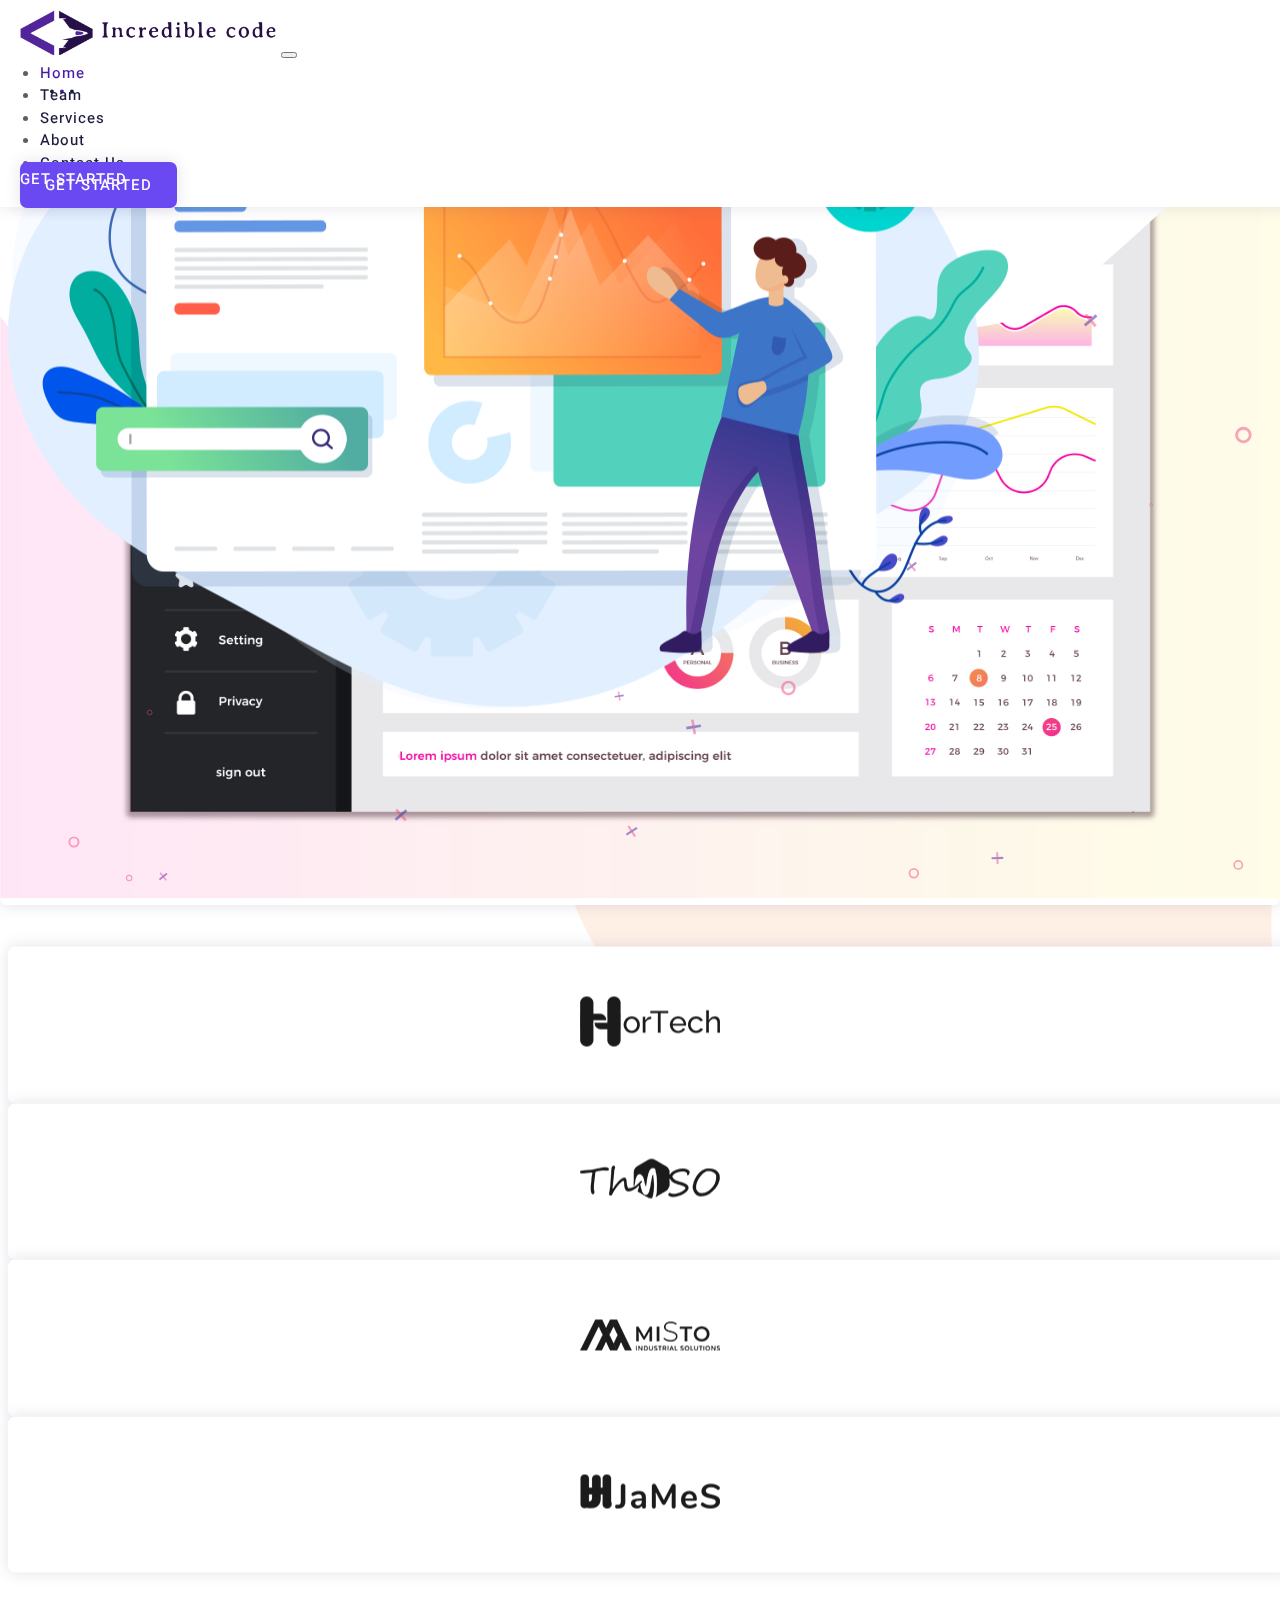
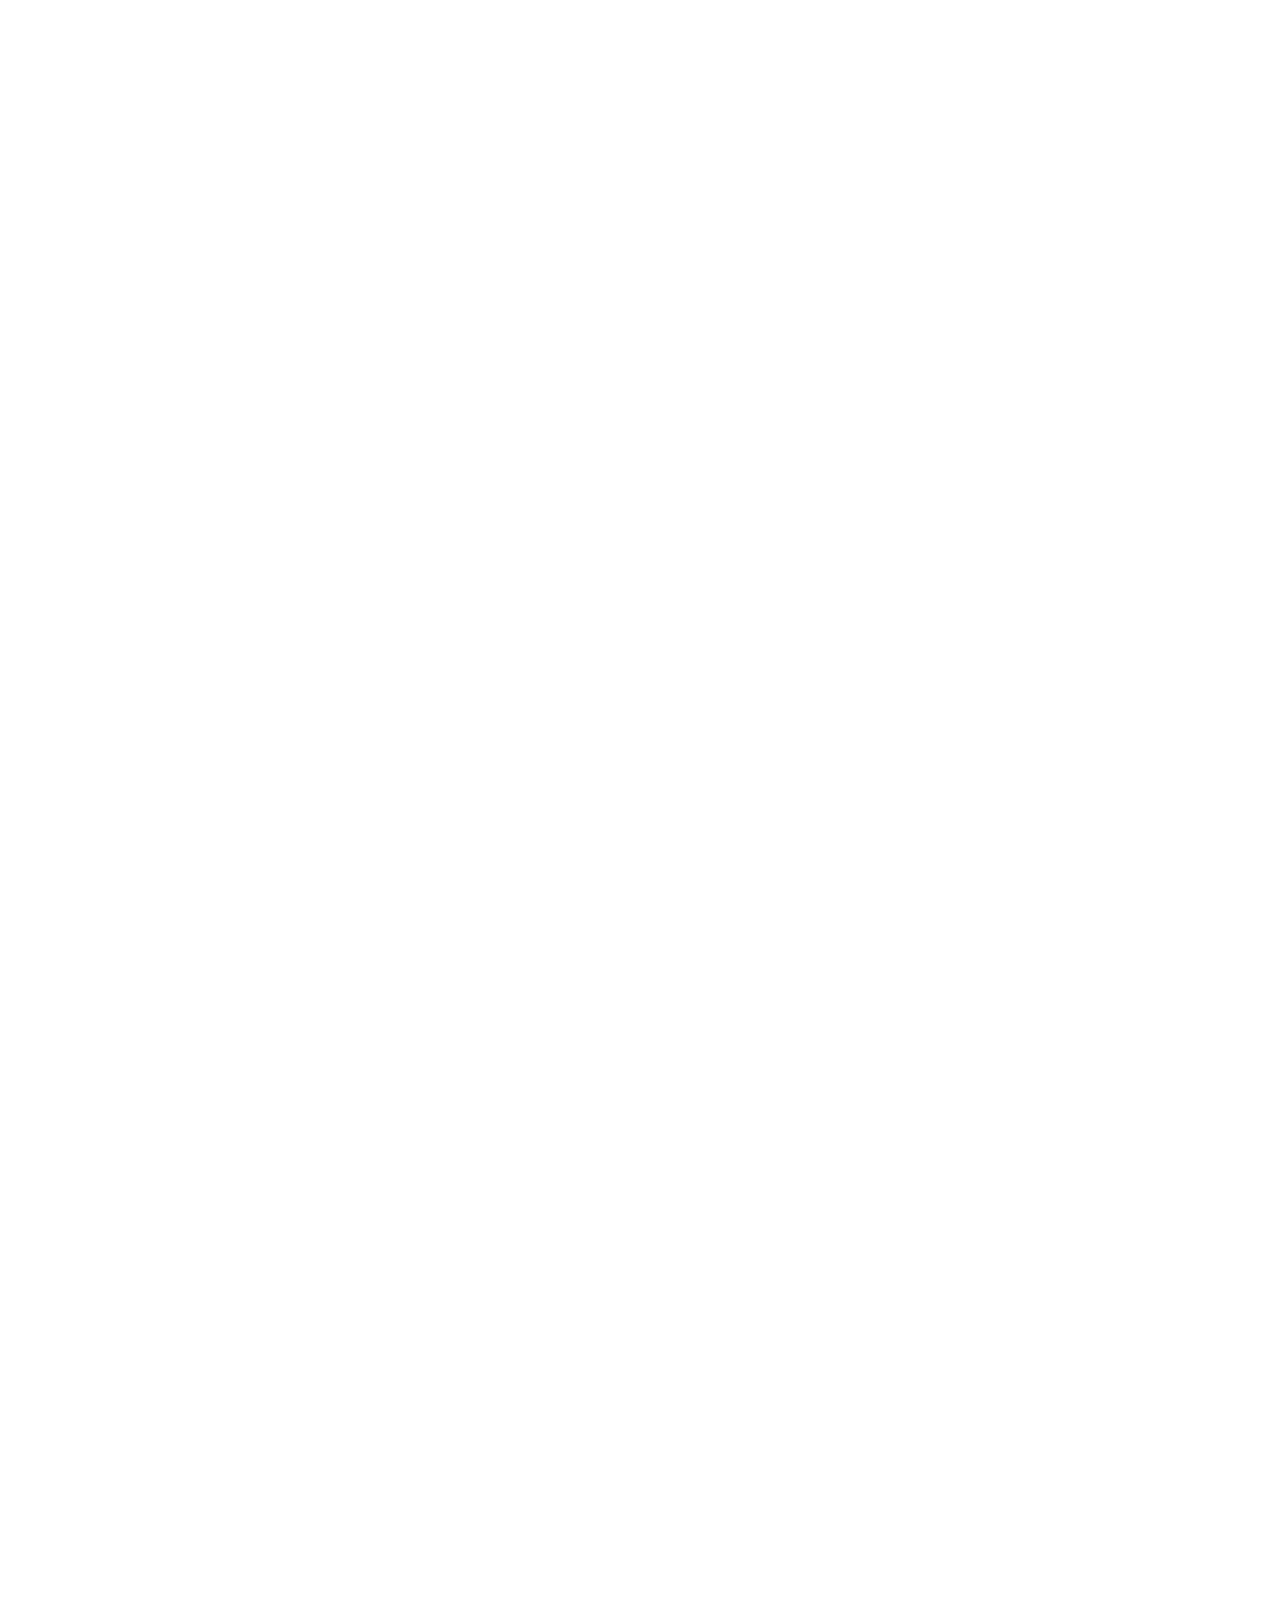
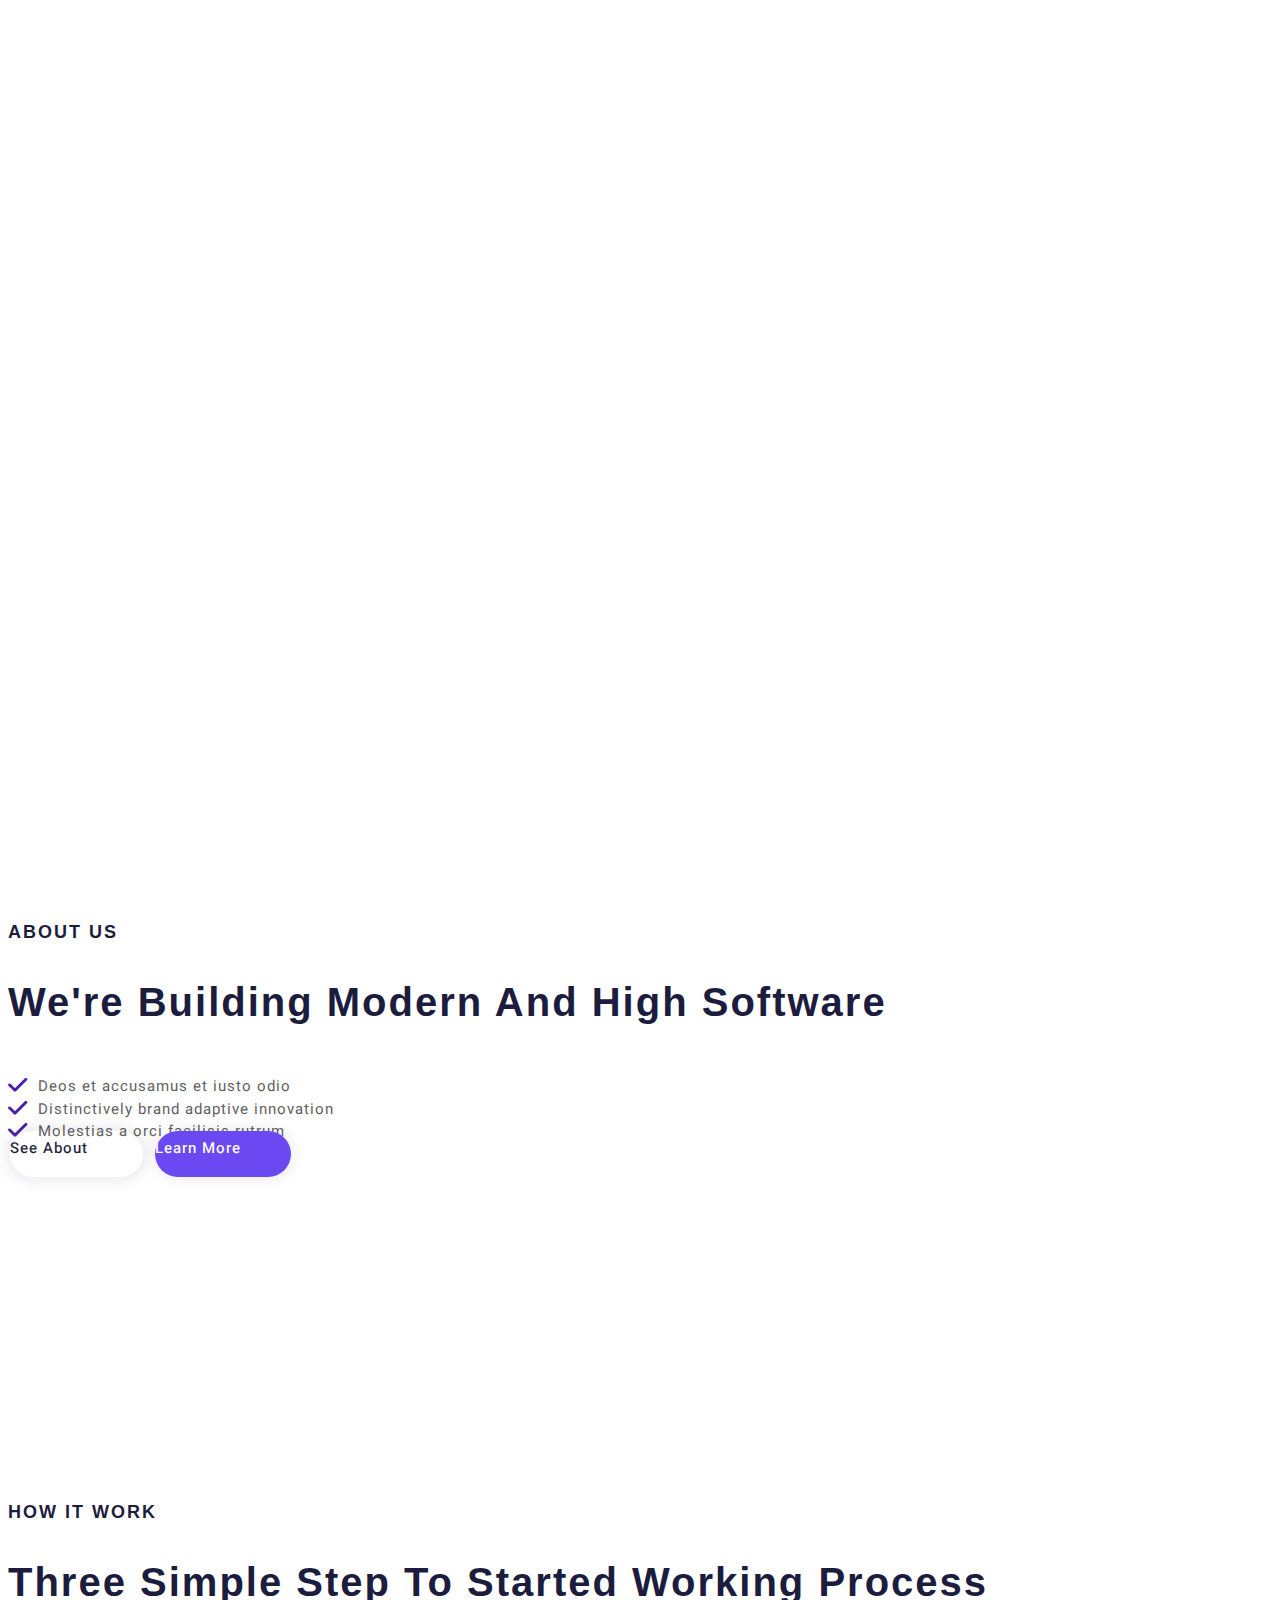
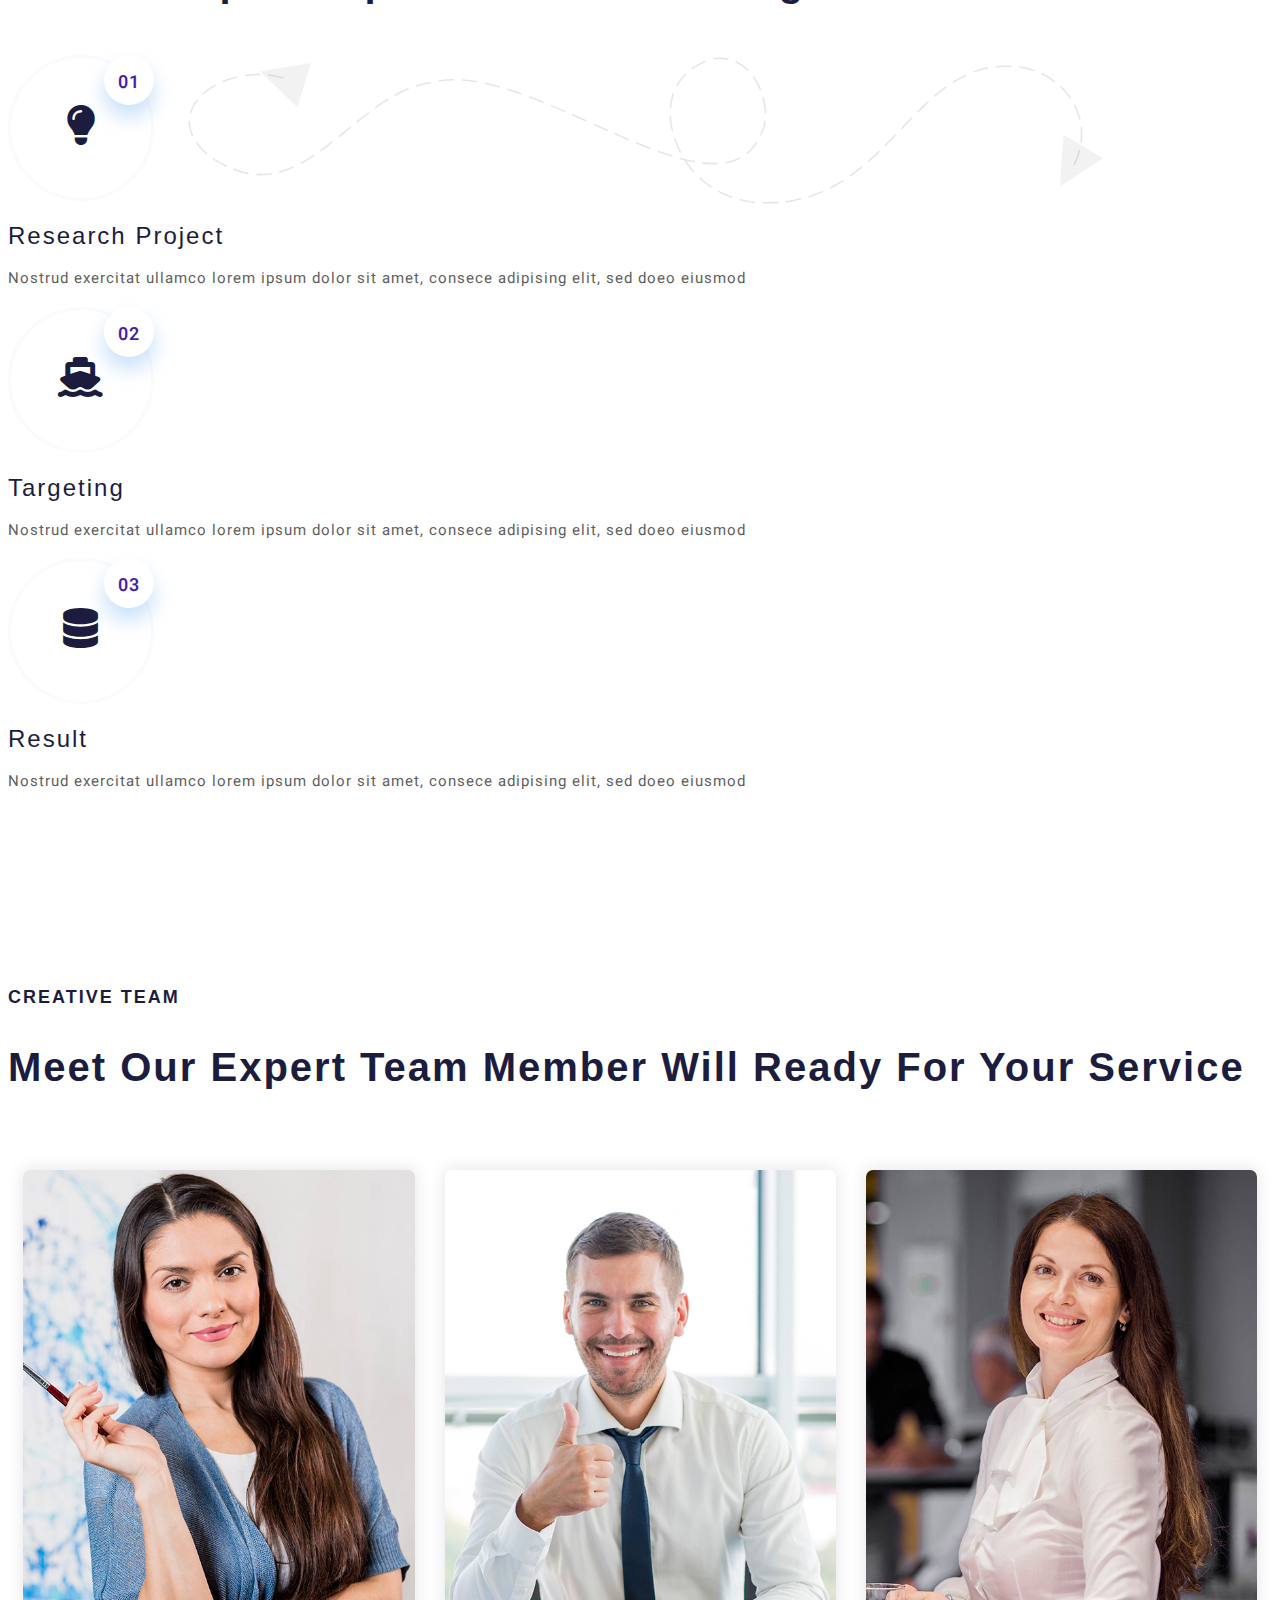
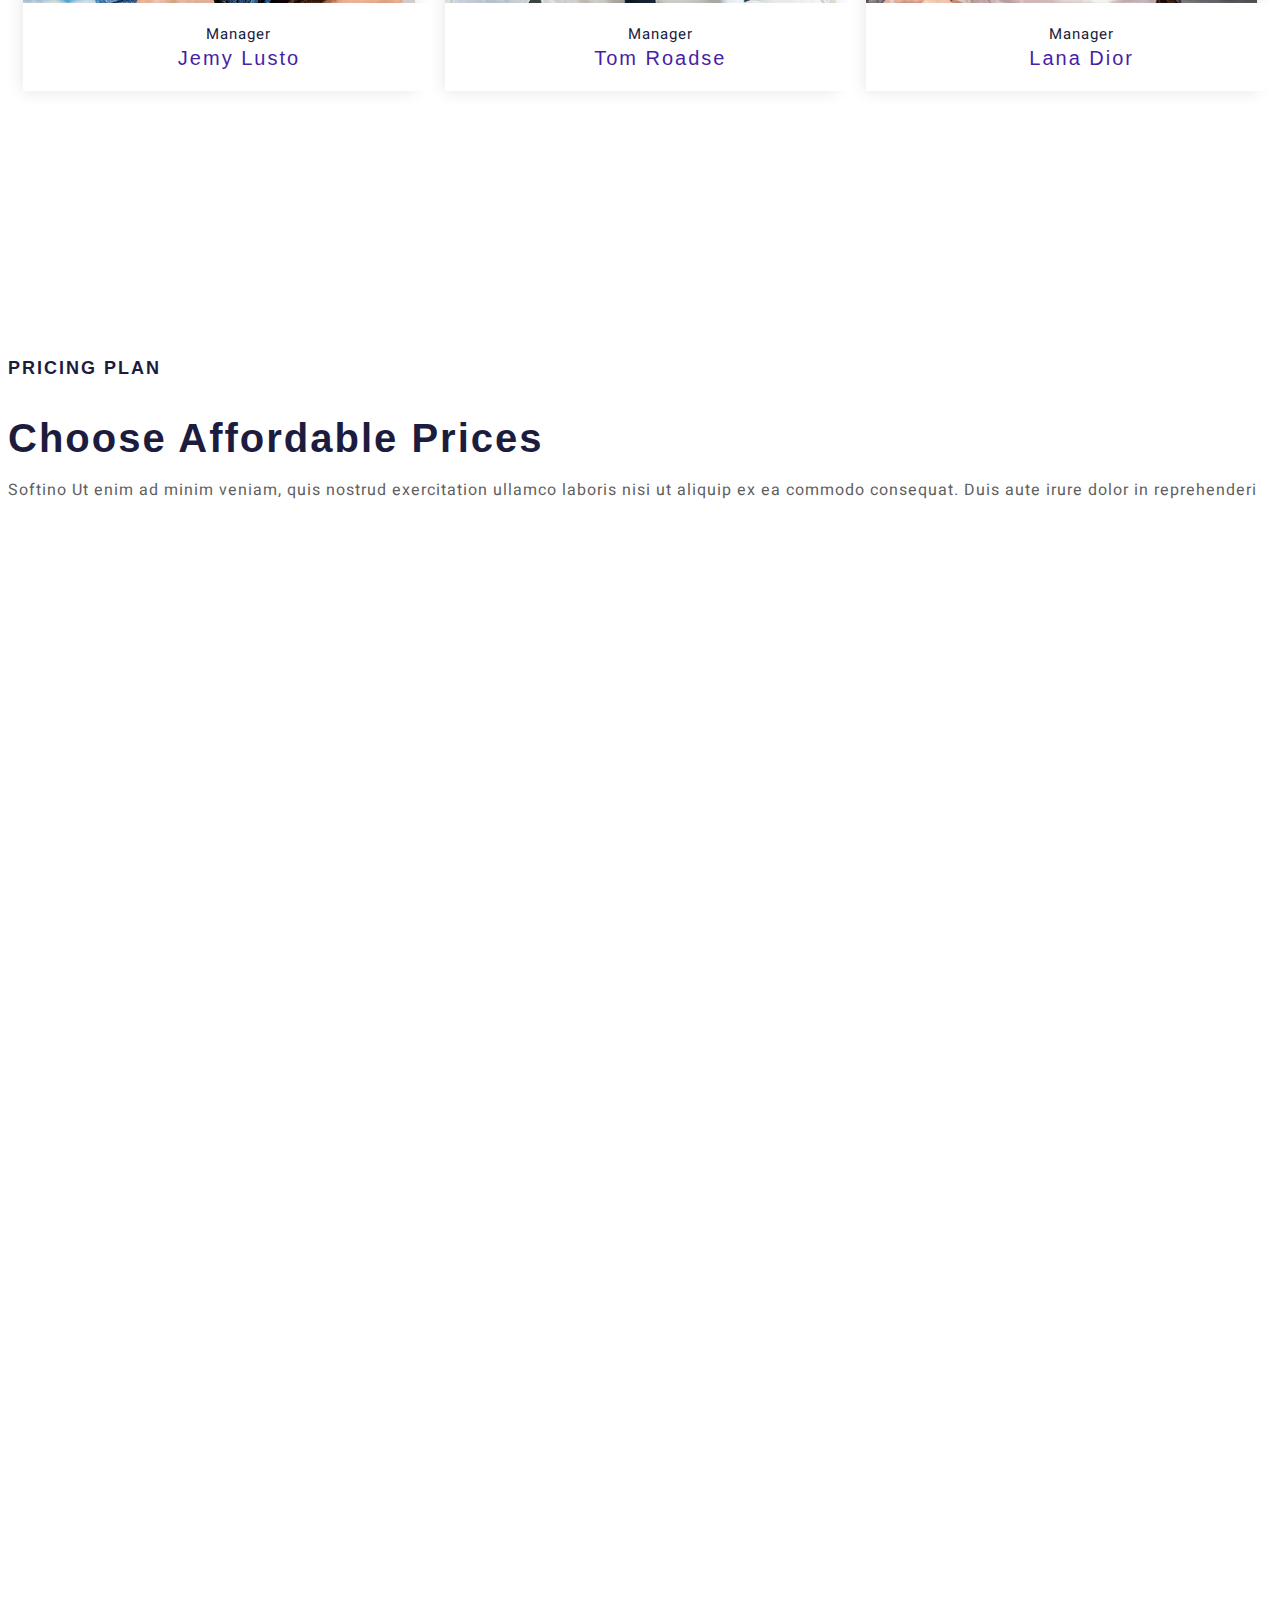
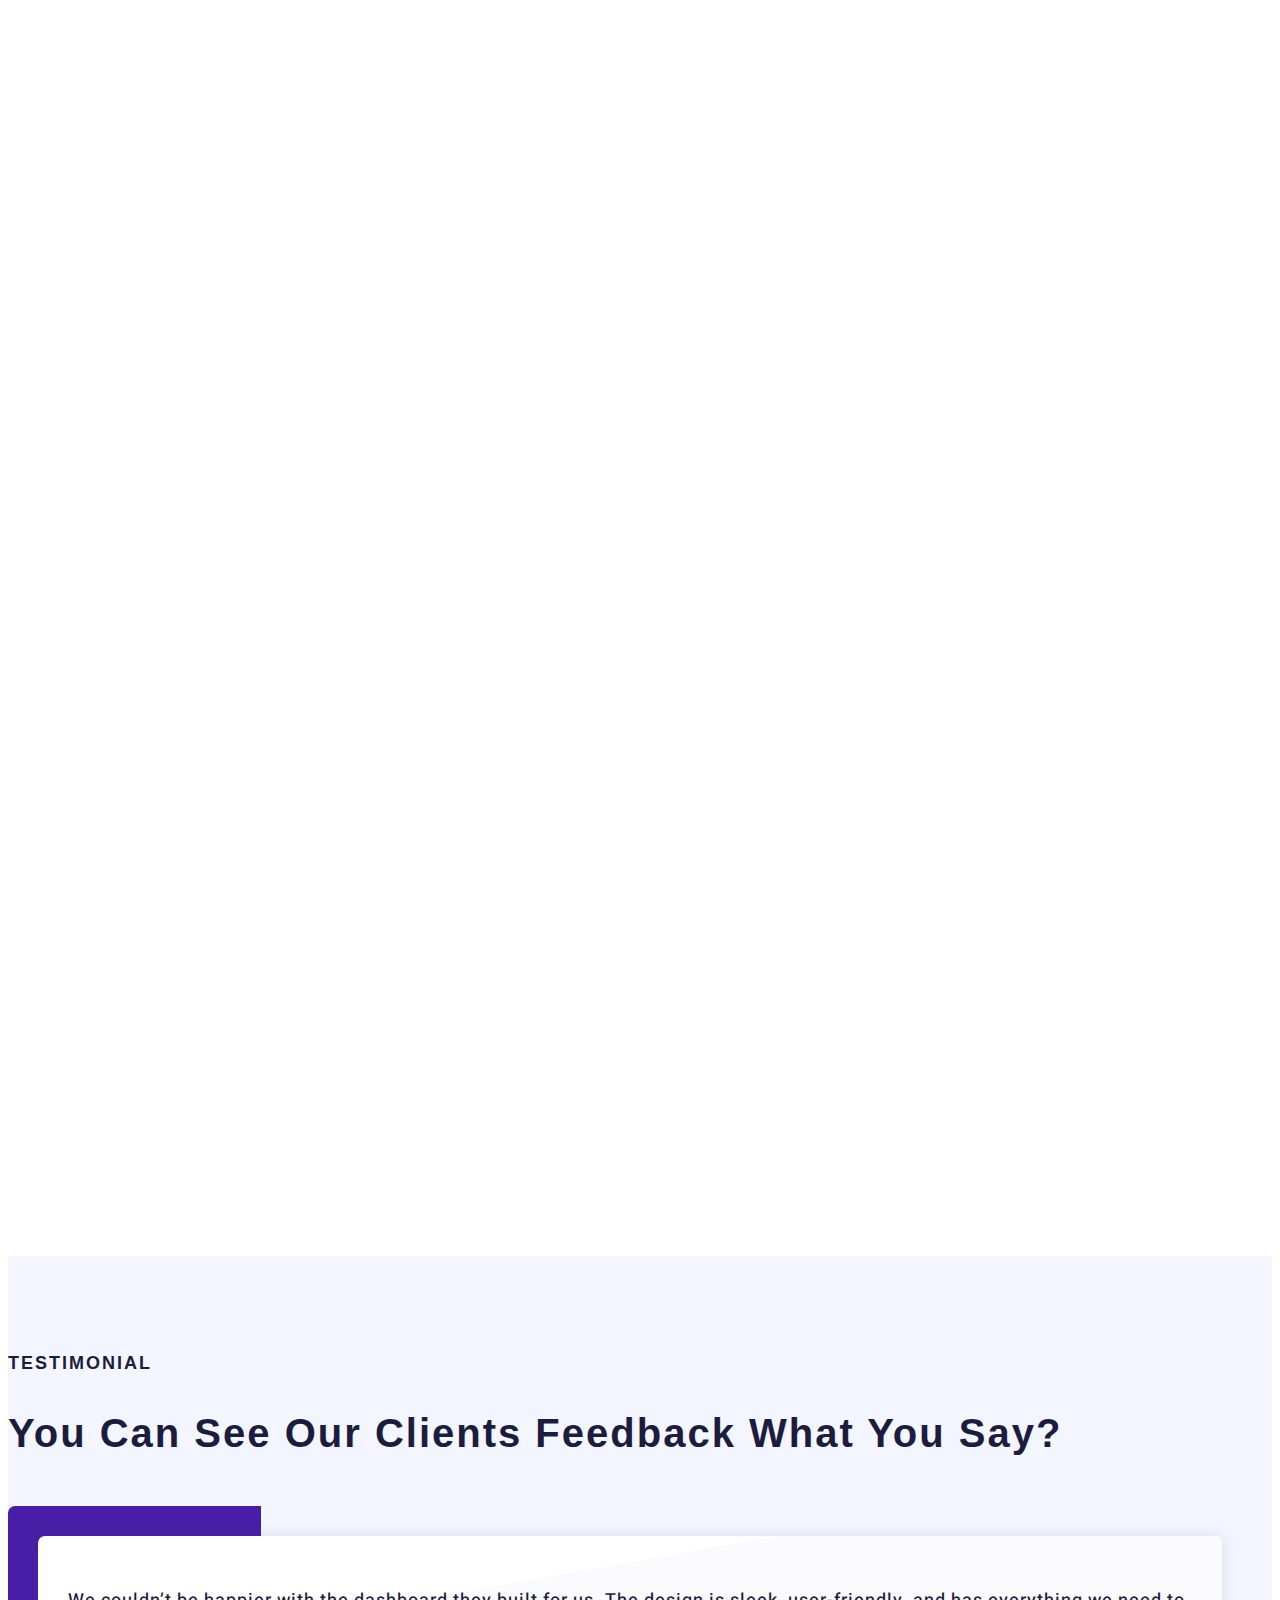
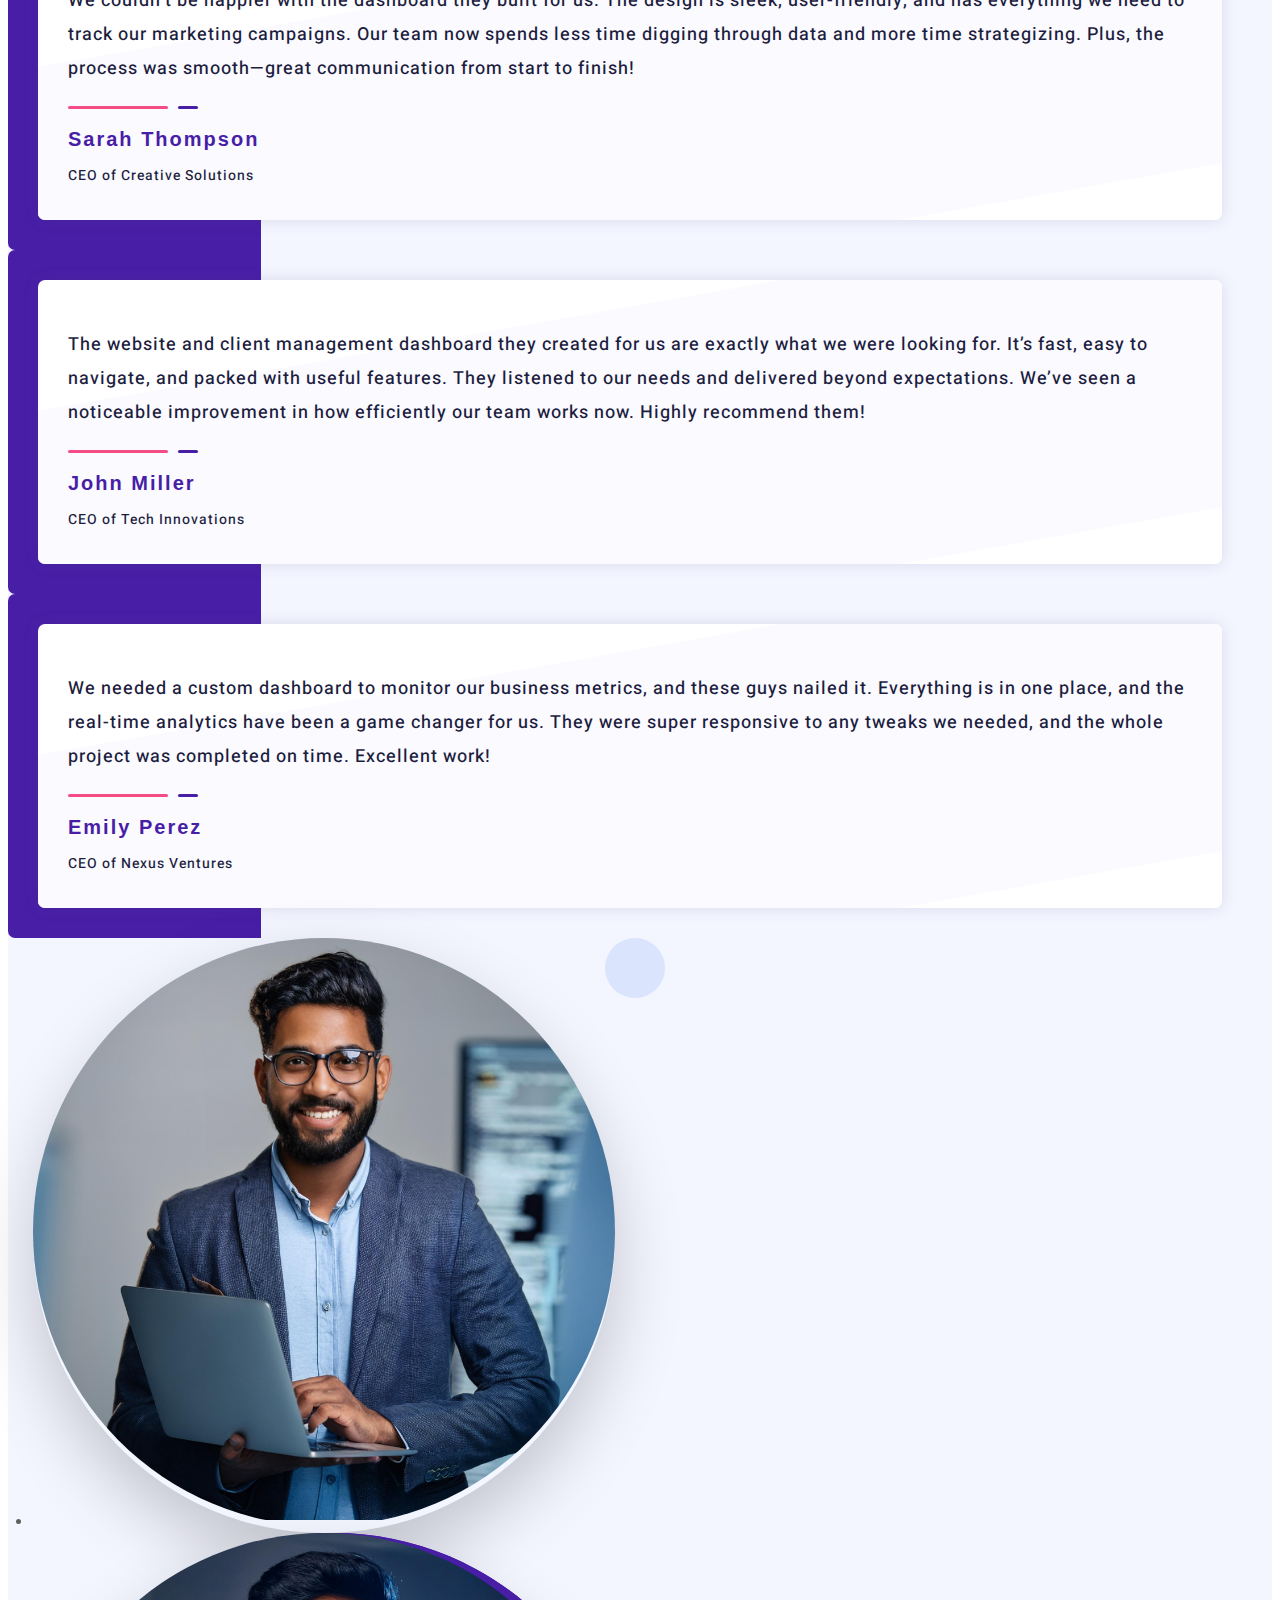
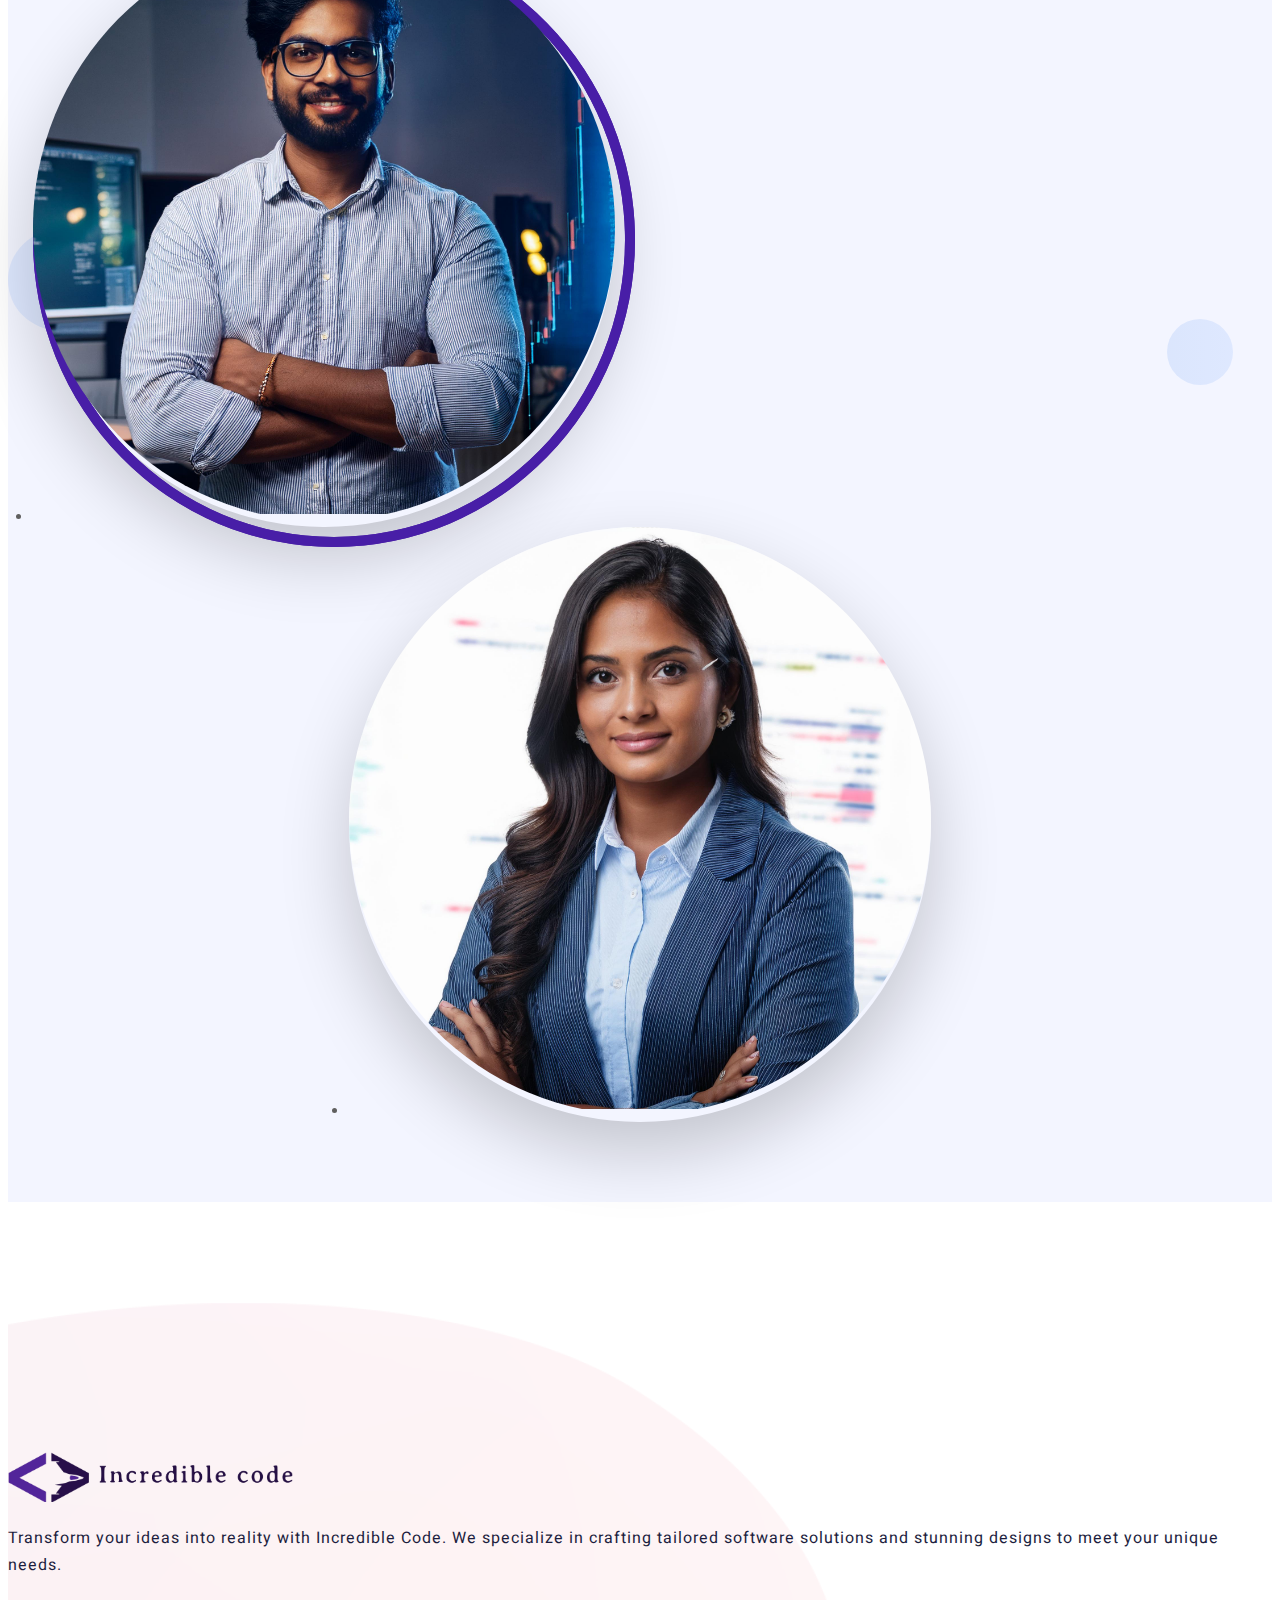
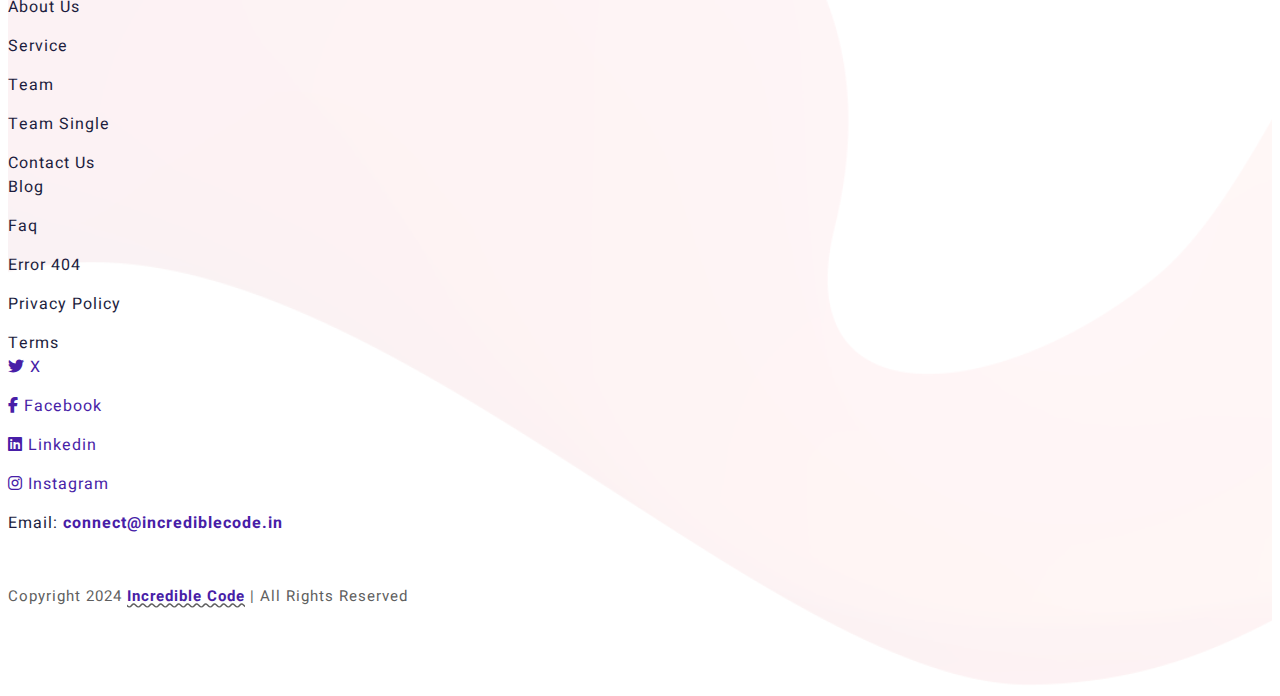
==== commit ac15b4e7: "feat: update data" ====
--- a/index.html
+++ b/index.html
@@ -113,10 +113,10 @@
     <section id="home" class="fullscreen-banner banner p-0 bg-contain bg-pos-rt"
       data-bg-img="/assets/images/shapes/main-page-section1.png"
       style="height: 897px; background-image: url(&quot;assets/images/shapes/main-page-section1.png&quot;);">
-      <div class="spinner-eff">
+      <!-- <div class="spinner-eff">
         <div class="spinner-circle circle-1"></div>
         <div class="spinner-circle circle-2"></div>
-      </div>
+      </div> -->
       <div class="align-center pt-0" style="padding-top: 90px;">
         <div class="container">
           <div class="row align-items-center">
@@ -145,20 +145,45 @@
 
 
 
-              <a class="btn btn-theme wow fadeInUp" data-wow-duration="3s" data-wow-delay="0.5s" href=""
+              <a class="btn btn-theme wow fadeInUp" data-wow-duration="3s" data-wow-delay="0.5s" href="contact-us.html"
                 data-text="Start A Today"
                 style="visibility: visible; animation-duration: 3s; animation-delay: 0.5s; animation-name: fadeInUp;">
                 <span>S</span><span>t</span><span>a</span><span>r</span><span>t</span>
                 <span> </span><span>A</span> <span>
                 </span><span>T</span><span>o</span><span>d</span><span>a</span><span>y</span>
               </a>
-              <a class="btn btn-dark wow fadeInUp" data-wow-duration="3s" data-wow-delay="0.5s" href=""
+              <a class="btn btn-dark wow fadeInUp" data-wow-duration="3s" data-wow-delay="0.5s" href="contact-us.html"
                 data-text="Learn More"
                 style="visibility: visible; animation-duration: 3s; animation-delay: 0.5s; animation-name: fadeInUp;">
                 <span>L</span><span>e</span><span>a</span><span>r</span><span>n</span>
                 <span> </span><span>M</span><span>o</span><span>r</span><span>e</span>
               </a>
             </div>
+
+            <div class="container" style=" margin-bottom: -340px">
+              <div class="row">
+                <div class="col-lg-3 col-md-6">
+                  <div class="clients-logo">
+                    <img class="img-fluid" src="./assets/images/shapes/07.png" alt="">
+                  </div>
+                </div>
+                <div class="col-lg-3 col-md-6 mt-3 mt-md-0">
+                  <div class="clients-logo">
+                    <img class="img-fluid" src="./assets/images/shapes/08.png" alt="">
+                  </div>
+                </div>
+                <div class="col-lg-3 col-md-6 mt-3 mt-lg-0">
+                  <div class="clients-logo">
+                    <img class="img-fluid" src="./assets/images/shapes/09.png" alt="">
+                  </div>
+                </div>
+                <div class="col-lg-3 col-md-6 mt-3 mt-lg-0">
+                  <div class="clients-logo">
+                    <img class="img-fluid" src="./assets/images/shapes/10.png" alt="">
+                  </div>
+                </div>
+              </div>
+            </div>
           </div>
         </div>
       </div>
@@ -172,7 +197,7 @@
     <div class="page-content">
 
       <!-- new added -->
-      <section class="row_am modern_ui_section">
+      <section class="row_am modern_ui_section mt-10">
         <!-- container start -->
         <div class="container">
           <!-- row start -->
@@ -2134,30 +2159,7 @@
             </div>
           </div>
         </div>
-        <div class="container">
-          <div class="row">
-            <div class="col-lg-3 col-md-6">
-              <div class="clients-logo">
-                <img class="img-fluid" src="./assets/images/shapes/07.png" alt="">
-              </div>
-            </div>
-            <div class="col-lg-3 col-md-6 mt-3 mt-md-0">
-              <div class="clients-logo">
-                <img class="img-fluid" src="./assets/images/shapes/08.png" alt="">
-              </div>
-            </div>
-            <div class="col-lg-3 col-md-6 mt-3 mt-lg-0">
-              <div class="clients-logo">
-                <img class="img-fluid" src="./assets/images/shapes/09.png" alt="">
-              </div>
-            </div>
-            <div class="col-lg-3 col-md-6 mt-3 mt-lg-0">
-              <div class="clients-logo">
-                <img class="img-fluid" src="./assets/images/shapes/10.png" alt="">
-              </div>
-            </div>
-          </div>
-        </div>
+
       </section>
 
       <!--team end-->
@@ -2458,12 +2460,13 @@
                           <div class="testimonial-content">
                             <div class="testimonial-quote"><i class="la la-quote-left"></i>
                             </div>
-                            <p>Professional recommended and great experience, Nam pulvinar vitae neque et porttitor,
-                              Praesent sed nisi eleifend, Consectetur adipisicing elit, sed do eiusmodas temporo
-                              incididunt Praesent sed nisi eleifend, Consectetur adipisicing elit</p>
+                            <p>We couldn’t be happier with the dashboard they built for us. The design is sleek,
+                              user-friendly, and has everything we need to track our marketing campaigns. Our team now
+                              spends less time digging through data and more time strategizing. Plus, the process was
+                              smooth—great communication from start to finish!</p>
                             <div class="testimonial-caption">
-                              <h5>Lana Roadse</h5>
-                              <label>CEO of Softino</label>
+                              <h5>Sarah Thompson</h5>
+                              <label>CEO of Creative Solutions</label>
                             </div>
                           </div>
                         </div>
@@ -2473,12 +2476,13 @@
                           <div class="testimonial-content">
                             <div class="testimonial-quote"><i class="la la-quote-left"></i>
                             </div>
-                            <p>Recommended Professional and great experience, Nam pulvinar vitae neque et porttitor,
-                              Praesent sed nisi eleifend, Consectetur adipisicing elit, sed do eiusmodas temporo
-                              incididunt Praesent sed nisi eleifend, Consectetur adipisicing elit,</p>
+                            <p>The website and client management dashboard they created for us are exactly what we were
+                              looking for. It’s fast, easy to navigate, and packed with useful features. They listened
+                              to our needs and delivered beyond expectations. We’ve seen a noticeable improvement in how
+                              efficiently our team works now. Highly recommend them!</p>
                             <div class="testimonial-caption">
-                              <h5>Lana Roadse</h5>
-                              <label>CEO of Softino</label>
+                              <h5>John Miller</h5>
+                              <label>CEO of Tech Innovations</label>
                             </div>
                           </div>
                         </div>
@@ -2488,12 +2492,13 @@
                           <div class="testimonial-content">
                             <div class="testimonial-quote"><i class="la la-quote-left"></i>
                             </div>
-                            <p>Consectetur Recommended Professional and great experience, Nam pulvinar vitae neque et
-                              porttitor, Praesent sed nisi eleifend, adipisicing elit, sed do eiusmodas temporo
-                              incididunt Praesent sed nisi eleifend, Consectetur adipisicing elit,</p>
+                            <p>We needed a custom dashboard to monitor our business metrics, and these guys nailed it.
+                              Everything is in one place, and the real-time analytics have been a game changer for us.
+                              They were super responsive to any tweaks we needed, and the whole project was completed on
+                              time. Excellent work!</p>
                             <div class="testimonial-caption">
-                              <h5>Lana Roadse</h5>
-                              <label>CEO of Softino</label>
+                              <h5>Emily Perez</h5>
+                              <label>CEO of Nexus Ventures</label>
                             </div>
                           </div>
                         </div>
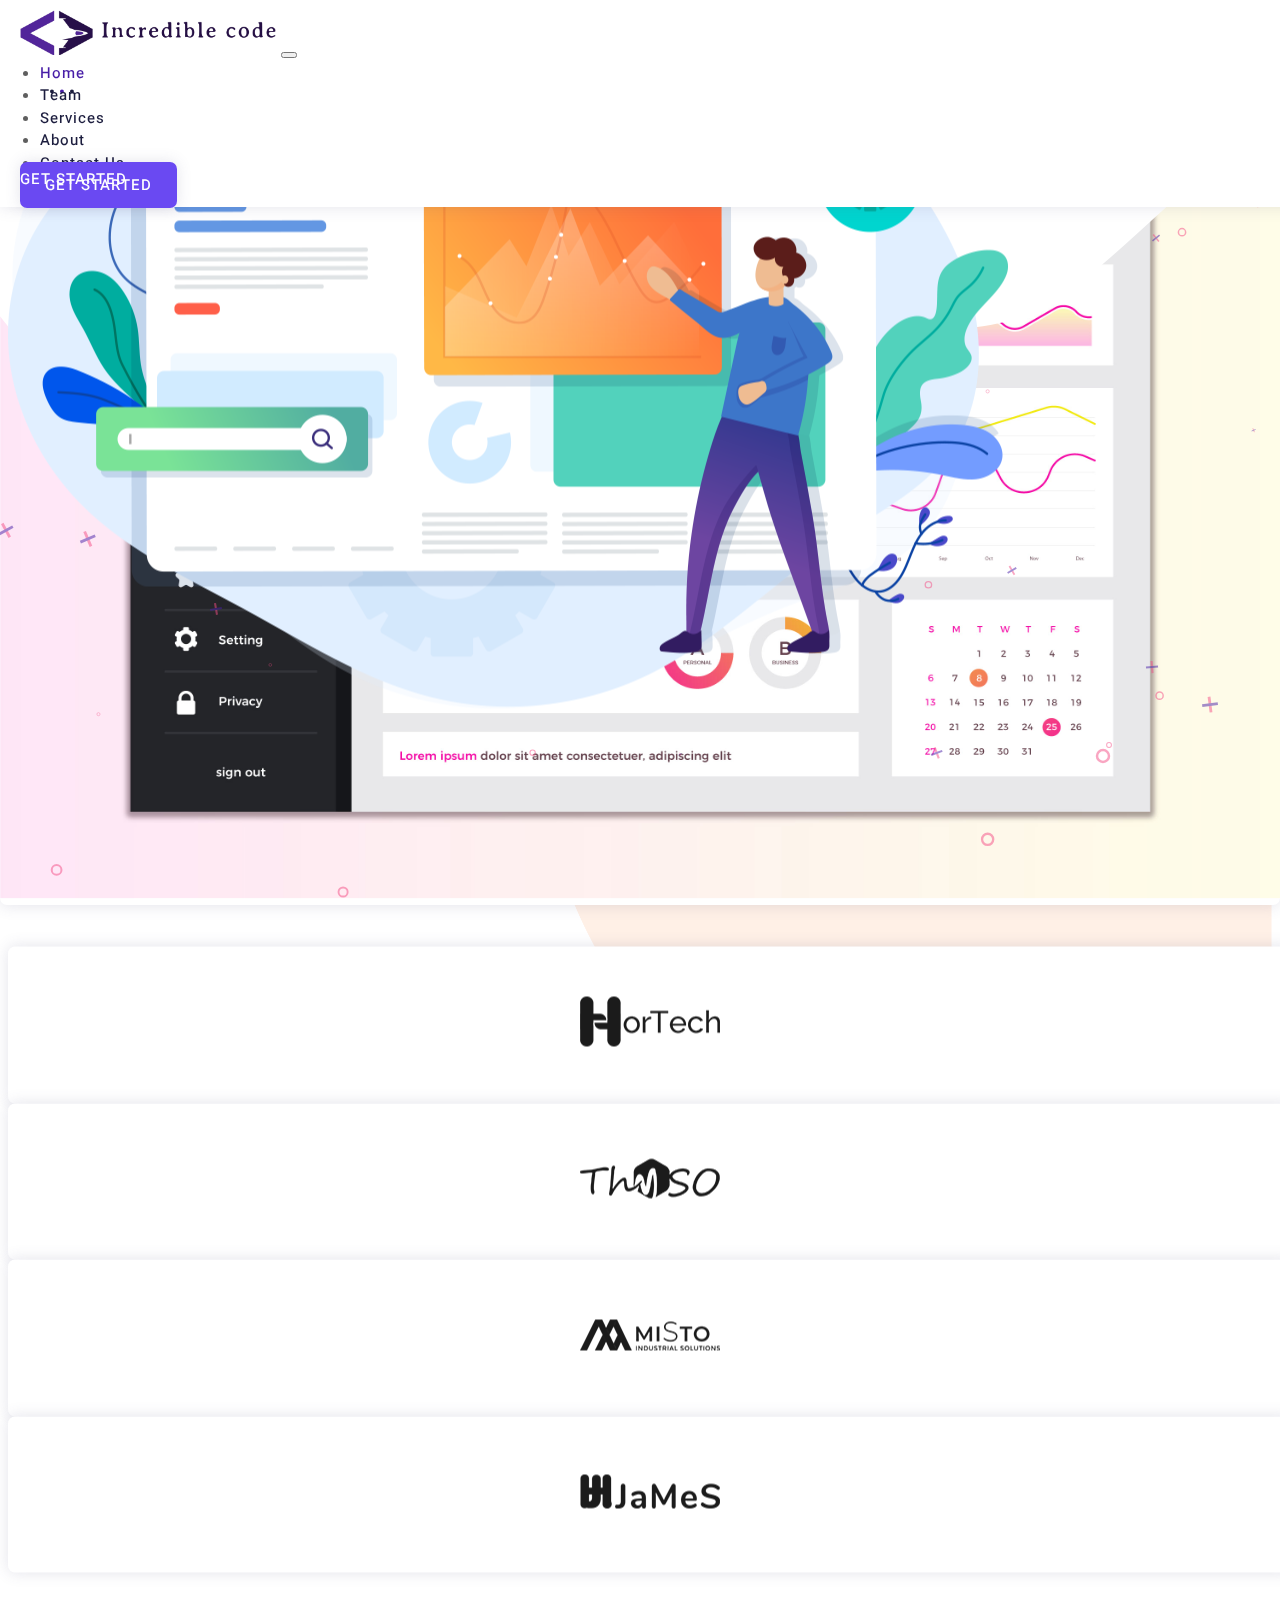
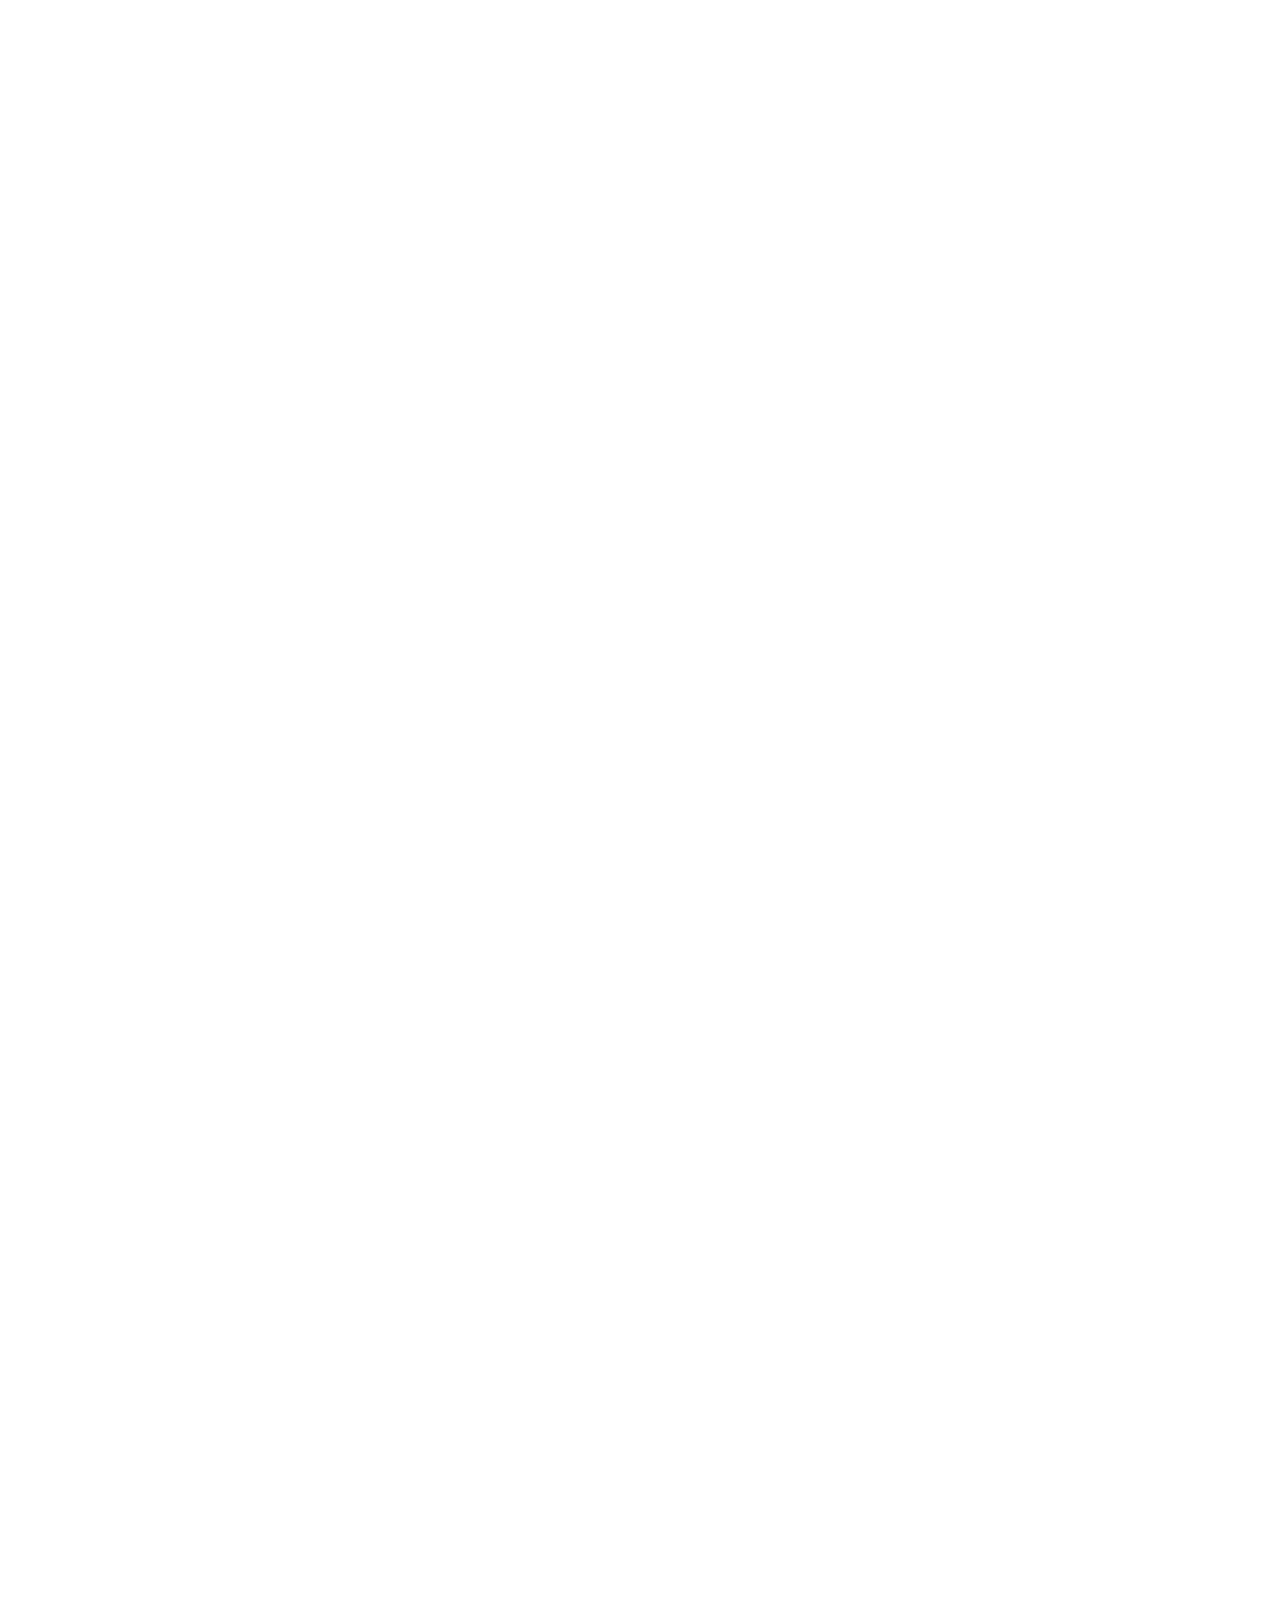
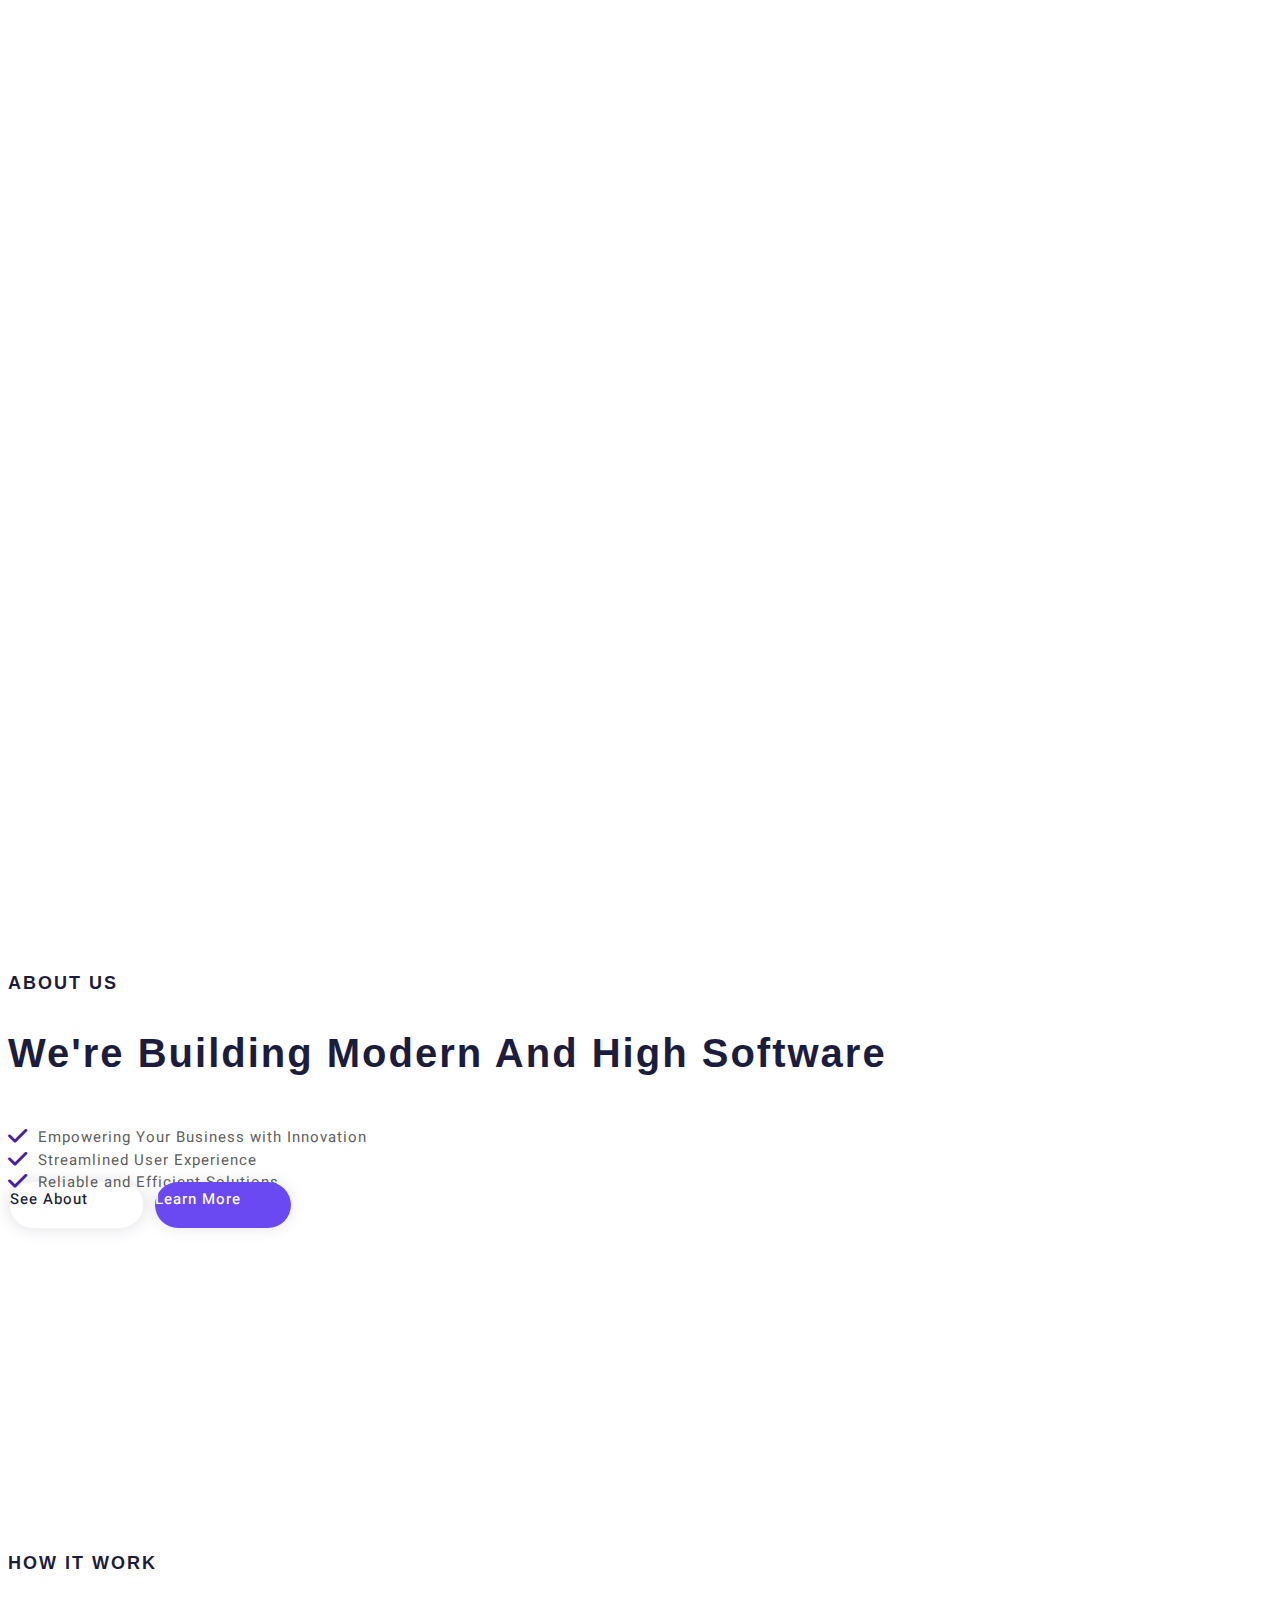
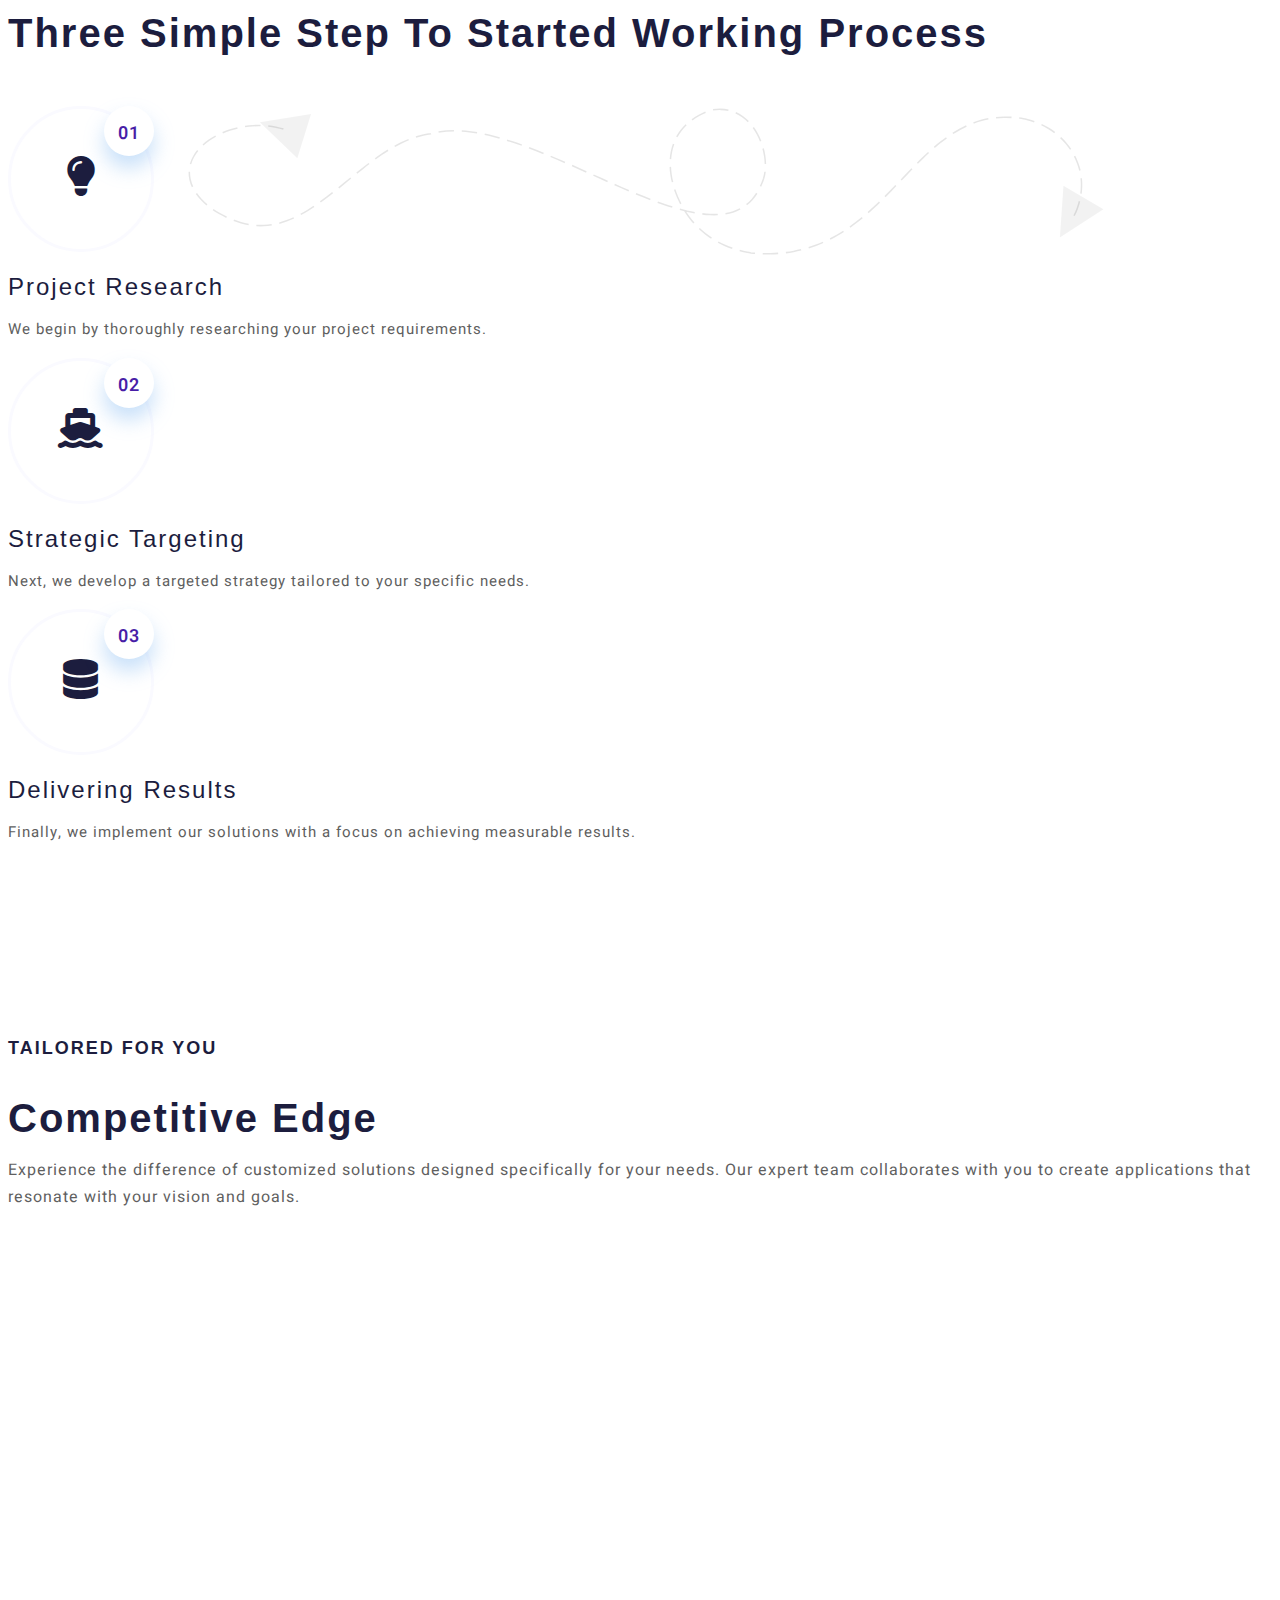
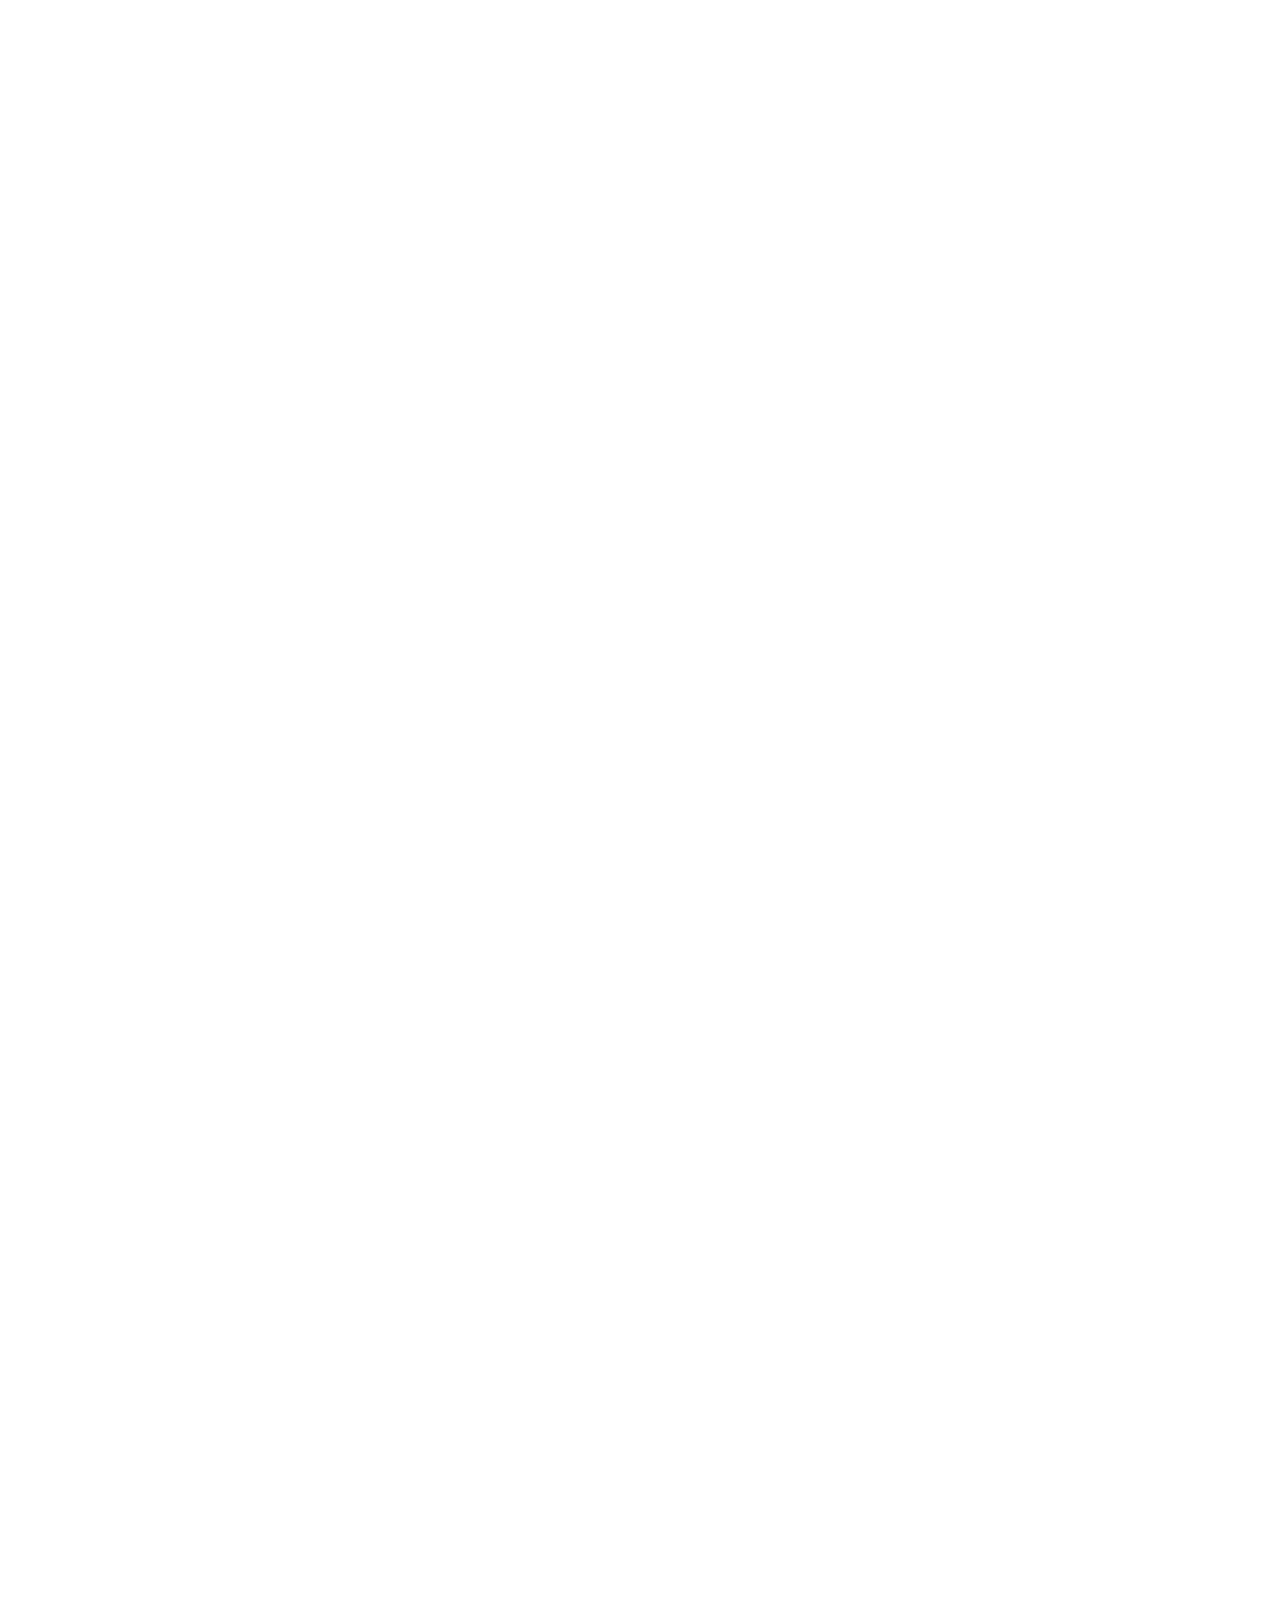
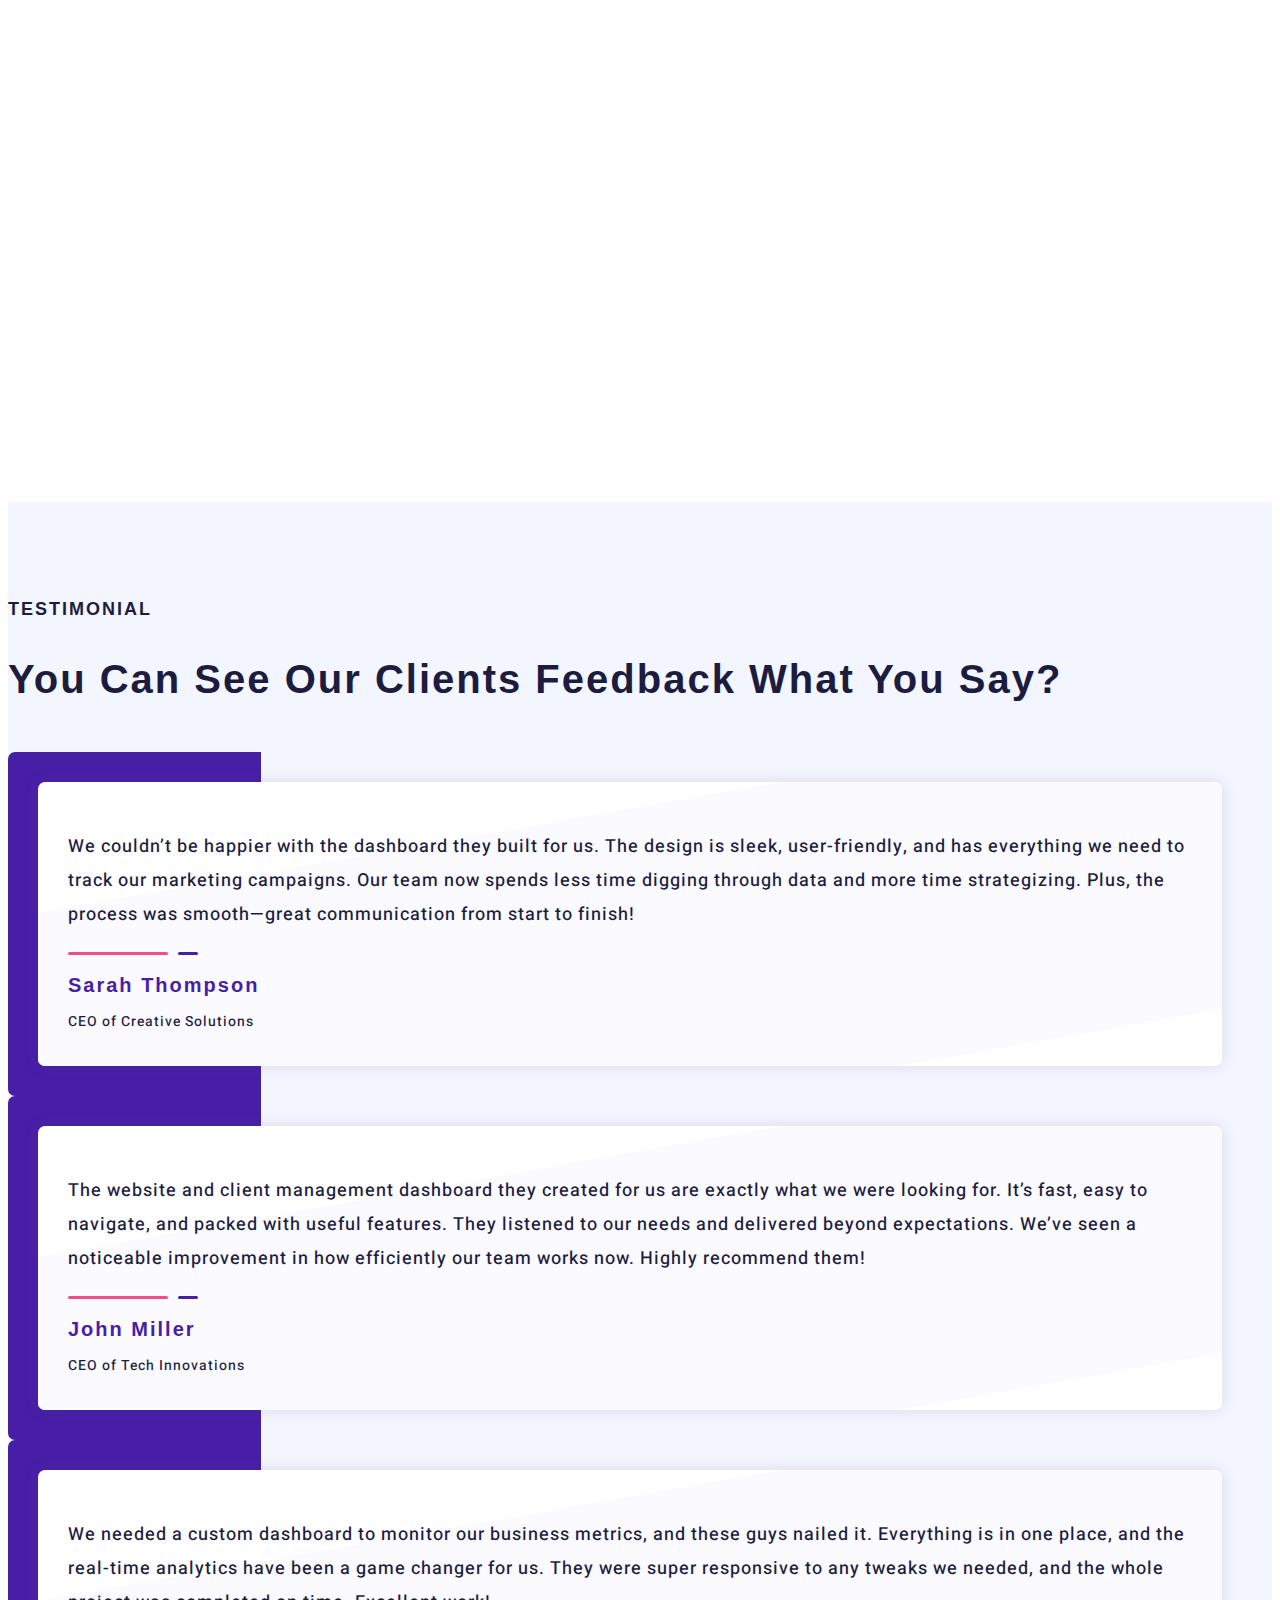
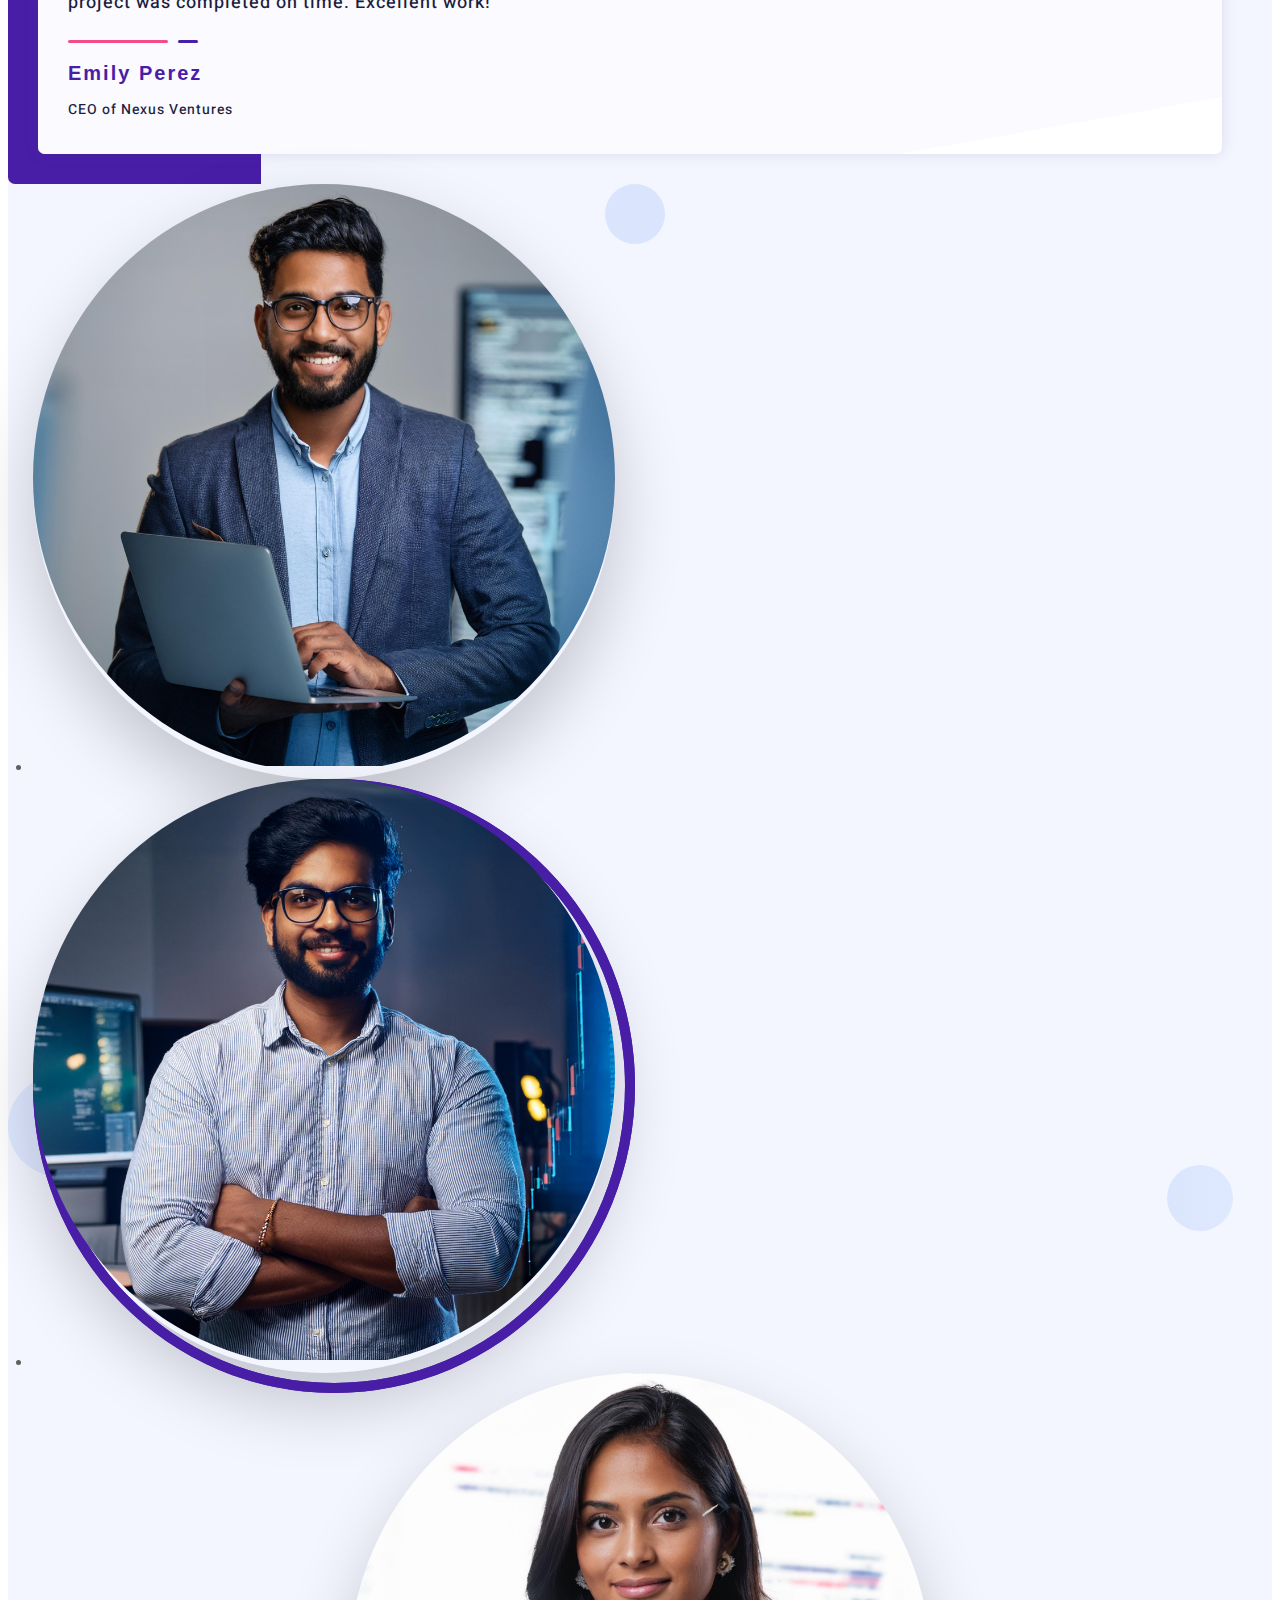
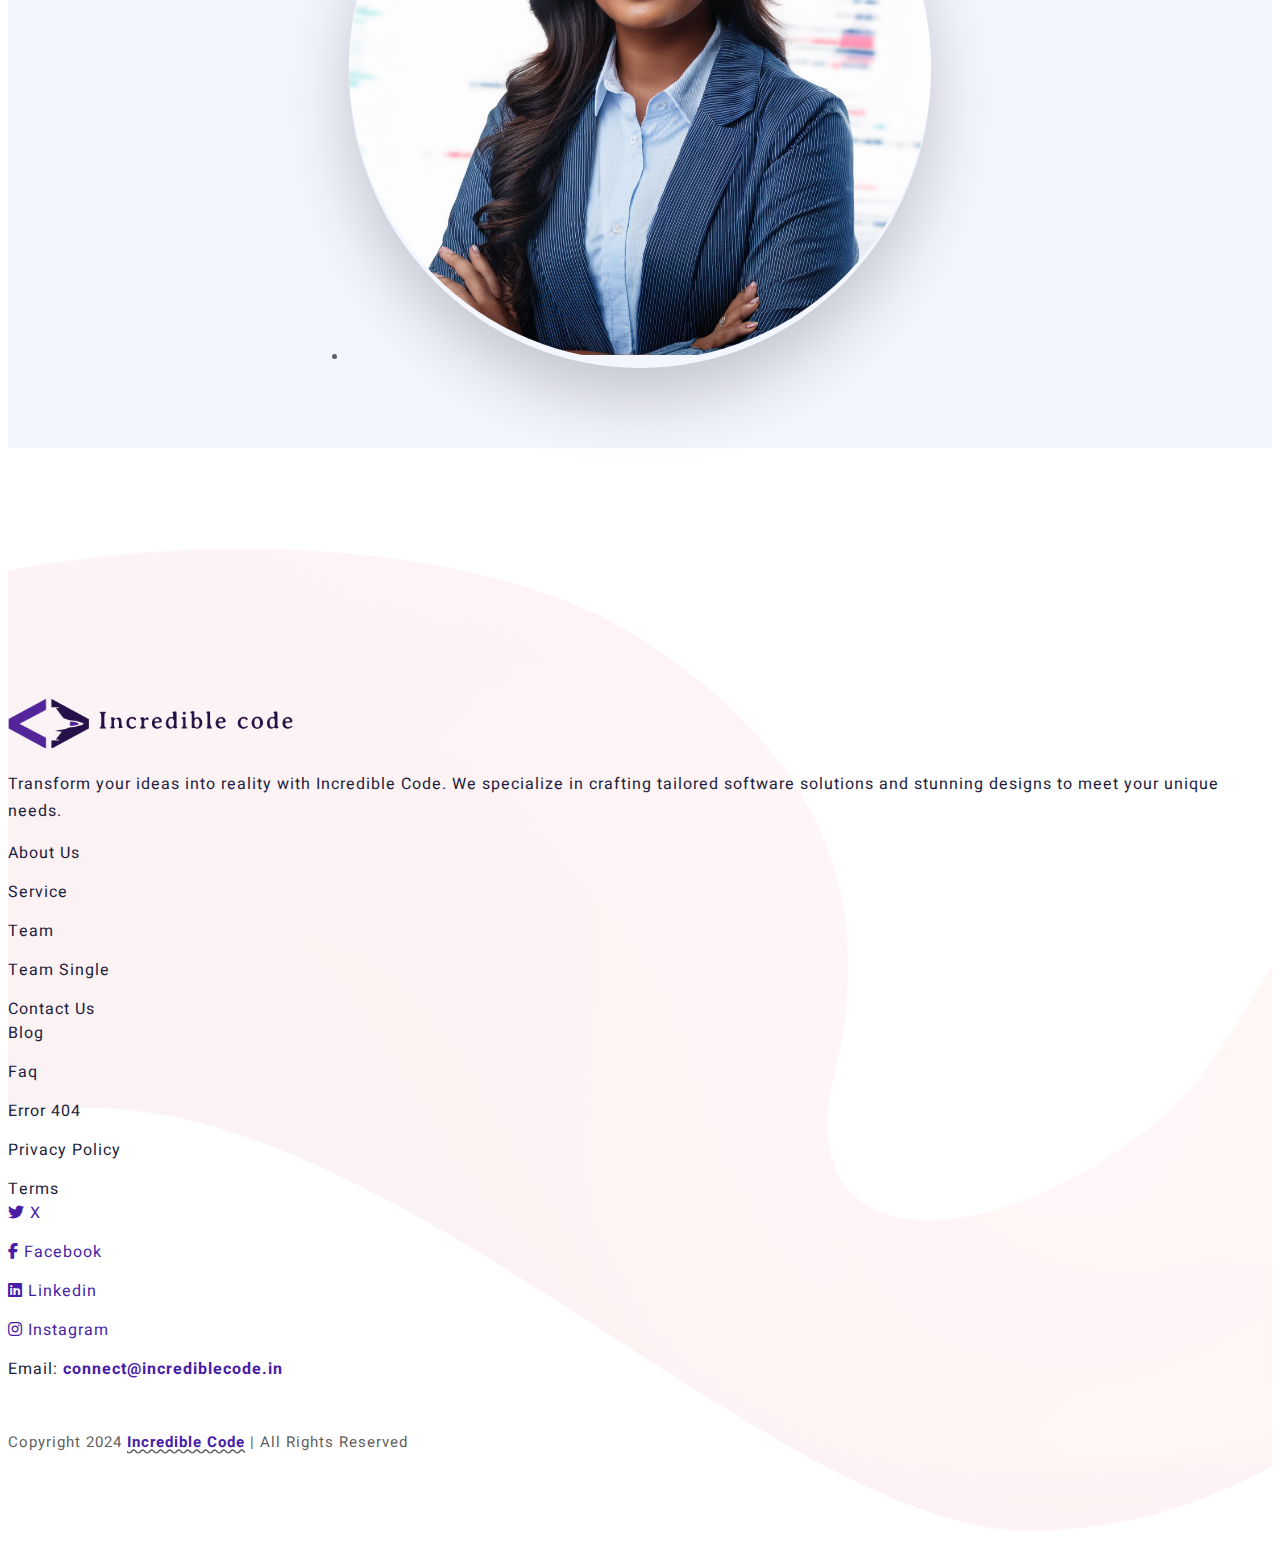
==== commit a4591b92: "feat: update images" ====
--- a/index.html
+++ b/index.html
@@ -209,24 +209,25 @@
                   data-aos-delay="100">
                   <h2>Beautiful design with <span>modern UI</span></h2>
                   <p>
-                    Lorem Ipsum is simply dummy text of the printing and typesetting industry lorem Ipsum has been the
-                    industrys standard dummy text ever since the when an unknown printer took a galley of type and.
+                    Our app features a stunning, modern interface that not only looks beautiful but also elevates your
+                    experience. Designed to be intuitive and visually appealing, it simplifies complex tasks, making
+                    every interaction enjoyable and efficient.
                   </p>
                 </div>
                 <ul class="design_block">
                   <li data-aos="fade-up" data-aos-duration="1500" class="aos-init aos-animate">
-                    <h4>Carefully designed</h4>
-                    <p>Lorem Ipsum is simply dummy text of the printing and type esetting industry lorem Ipsum has.</p>
-                  </li>
-                  <li data-aos="fade-up" data-aos-duration="1500" class="aos-init aos-animate">
-                    <h4>Seamless Sync</h4>
-                    <p>Simply dummy text of the printing and typesetting inustry lorem Ipsum has Lorem dollar summit.
+                    <h4>Carefully Crafted Experience</h4>
+                    <p>Every element of our application is thoughtfully designed to enhance usability and performance.
                     </p>
                   </li>
                   <li data-aos="fade-up" data-aos-duration="1500" class="aos-init aos-animate">
-                    <h4>Access Drive</h4>
-                    <p>Printing and typesetting industry lorem Ipsum has been the industrys standard dummy text of type
-                      setting.</p>
+                    <h4>Seamless Sync Across Devices</h4>
+                    <p>Our app keeps everything in perfect sync, whether you’re on your phone, tablet, or desktop.
+                    </p>
+                  </li>
+                  <li data-aos="fade-up" data-aos-duration="1500" class="aos-init aos-animate">
+                    <h4>Easy Access to Your Data</h4>
+                    <p>Enjoy quick and secure access to your files and information, anytime and anywhere. </p>
                   </li>
                 </ul>
               </div>
@@ -261,11 +262,6 @@
             <div class="col-md-12">
               <div class="owl-carousel owl-loaded owl-drag" data-dots="false" data-items="4" data-lg-items="3"
                 data-md-items="2" data-sm-items="1" data-autoplay="true">
-
-
-
-
-
                 <div class="owl-stage-outer">
                   <div class="owl-stage"
                     style="transform: translate3d(-1392px, 0px, 0px); transition: 0.25s; width: 3828px;">
@@ -273,15 +269,15 @@
                       <div class="item">
                         <div class="featured-item style-2">
                           <div class="featured-icon">
-                            <!-- <i class="flaticon-market"></i> -->
-                            <i class="fa-solid fa-g"></i>
+                            <i class="fa-brands fa-weixin"></i>
                             <span class="rotateme"></span>
                           </div>
                           <div class="featured-title">
-                            <h5>Marketing</h5>
+                            <h5> Cutting-Edge Technology</h5>
                           </div>
                           <div class="featured-desc">
-                            <p>Top quality Software services, labore et dolore magna ali qua Lorem ipsum dolor sit amet.
+                            <p>Stay ahead of the curve with our innovative solutions built on the latest technologies
+                              that drive efficiency and performance.
                             </p>
                             <a class="icon-btn mt-4" href="">
                               <i class="fa-solid fa-angle-right"></i>
@@ -294,15 +290,15 @@
                       <div class="item">
                         <div class="featured-item style-2">
                           <div class="featured-icon">
-                            <!-- <i class="flaticon-objective"></i> -->
-                            <i class="fa-solid fa-g"></i>
+                            <i class="fa-solid fa-compass-drafting"></i>
                             <span class="rotateme"></span>
                           </div>
                           <div class="featured-title">
-                            <h5>App integration</h5>
+                            <h5>User-Centric Design</h5>
                           </div>
                           <div class="featured-desc">
-                            <p>Top quality Software services, labore et dolore magna ali qua Lorem ipsum dolor sit amet.
+                            <p>Our applications prioritize user experience, ensuring intuitive interfaces that make
+                              navigation seamless and enjoyable.
                             </p>
                             <a class="icon-btn mt-4" href="">
                               <i class="fa-solid fa-angle-right"></i>
@@ -315,15 +311,15 @@
                       <div class="item">
                         <div class="featured-item style-2">
                           <div class="featured-icon">
-                            <!-- <i class="flaticon-analytics"></i> -->
-                            <i class="fa-solid fa-g"></i>
+                            <i class="fa-solid fa-lightbulb"></i>
                             <span class="rotateme"></span>
                           </div>
                           <div class="featured-title">
-                            <h5>Easily To Use</h5>
+                            <h5>Agile Development Methodology </h5>
                           </div>
                           <div class="featured-desc">
-                            <p>Top quality Software services, labore et dolore magna ali qua Lorem ipsum dolor sit amet.
+                            <p>We employ agile practices to deliver software quickly and efficiently, allowing for
+                              flexibility and rapid iteration based on feedback.
                             </p>
                             <a class="icon-btn mt-4" href="">
                               <i class="fa-solid fa-angle-right"></i>
@@ -336,15 +332,15 @@
                       <div class="item">
                         <div class="featured-item style-2">
                           <div class="featured-icon">
-                            <!-- <i class="flaticon-data"></i> -->
-                            <i class="fa-solid fa-g"></i>
+                            <i class="fa-solid fa-people-arrows"></i>
                             <span class="rotateme"></span>
                           </div>
                           <div class="featured-title">
-                            <h5>Professional tools</h5>
+                            <h5>Custom Solutions</h5>
                           </div>
                           <div class="featured-desc">
-                            <p>Top quality Software services, labore et dolore magna ali qua Lorem ipsum dolor sit amet.
+                            <p>Every business is unique; we provide tailor-made software solutions designed to meet your
+                              specific requirements and goals.
                             </p>
                             <a class="icon-btn mt-4" href="">
                               <i class="fa-solid fa-angle-right"></i>
@@ -357,15 +353,15 @@
                       <div class="item">
                         <div class="featured-item style-2">
                           <div class="featured-icon">
-                            <!-- <i class="flaticon-collaboration"></i> -->
-                            <i class="fa-solid fa-g"></i>
+                            <i class="fa-solid fa-skull-crossbones"></i>
                             <span class="rotateme"></span>
                           </div>
                           <div class="featured-title">
-                            <h5>Fully Customizable</h5>
+                            <h5>Robust Security Measures</h5>
                           </div>
                           <div class="featured-desc">
-                            <p>Top quality Software services, labore et dolore magna ali qua Lorem ipsum dolor sit amet.
+                            <p>Protect your data with our advanced security protocols that ensure your information
+                              remains safe and secure at all times.
                             </p>
                             <a class="icon-btn mt-4" href="">
                               <i class="fa-solid fa-angle-right"></i>
@@ -378,15 +374,15 @@
                       <div class="item">
                         <div class="featured-item style-2">
                           <div class="featured-icon">
-                            <!-- <i class="flaticon-market"></i> -->
-                            <i class="fa-solid fa-g"></i>
+                            <i class="fa-solid fa-headset"></i>
                             <span class="rotateme"></span>
                           </div>
                           <div class="featured-title">
-                            <h5>Marketing</h5>
+                            <h5>Comprehensive Support</h5>
                           </div>
                           <div class="featured-desc">
-                            <p>Top quality Software services, labore et dolore magna ali qua Lorem ipsum dolor sit amet.
+                            <p>Our dedicated support team is here to assist you every step of the way, ensuring you get
+                              the most out of our software.
                             </p>
                             <a class="icon-btn mt-4" href="">
                               <i class="fa-solid fa-angle-right"></i>
@@ -399,15 +395,15 @@
                       <div class="item">
                         <div class="featured-item style-2">
                           <div class="featured-icon">
-                            <!-- <i class="flaticon-objective"></i> -->
-                            <i class="fa-solid fa-g"></i>
+                            <i class="fa-regular fa-life-ring"></i>
                             <span class="rotateme"></span>
                           </div>
                           <div class="featured-title">
-                            <h5>App integration</h5>
+                            <h5>Cross-Platform Compatibility</h5>
                           </div>
                           <div class="featured-desc">
-                            <p>Top quality Software services, labore et dolore magna ali qua Lorem ipsum dolor sit amet.
+                            <p>Access our applications on any device, whether it’s a desktop, tablet, or smartphone,
+                              with full functionality across platforms.
                             </p>
                             <a class="icon-btn mt-4" href="">
                               <i class="fa-solid fa-angle-right"></i>
@@ -420,15 +416,15 @@
                       <div class="item">
                         <div class="featured-item style-2">
                           <div class="featured-icon">
-                            <!-- <i class="flaticon-analytics"></i> -->
-                            <i class="fa-solid fa-g"></i>
+                            <i class="fa-solid fa-server"></i>
                             <span class="rotateme"></span>
                           </div>
                           <div class="featured-title">
-                            <h5>Easily To Use</h5>
+                            <h5>Data-Driven Insights</h5>
                           </div>
                           <div class="featured-desc">
-                            <p>Top quality Software services, labore et dolore magna ali qua Lorem ipsum dolor sit amet.
+                            <p>Leverage our powerful analytics tools to gain valuable insights into your operations,
+                              helping you make informed business decisions.
                             </p>
                             <a class="icon-btn mt-4" href="">
                               <i class="fa-solid fa-angle-right"></i>
@@ -441,15 +437,15 @@
                       <div class="item">
                         <div class="featured-item style-2">
                           <div class="featured-icon">
-                            <!-- <i class="flaticon-data"></i> -->
-                            <i class="fa-solid fa-g"></i>
+                            <i class="fa-brands fa-creative-commons-sampling"></i>
                             <span class="rotateme"></span>
                           </div>
                           <div class="featured-title">
-                            <h5>Professional tools</h5>
+                            <h5>Seamless Integration</h5>
                           </div>
                           <div class="featured-desc">
-                            <p>Top quality Software services, labore et dolore magna ali qua Lorem ipsum dolor sit amet.
+                            <p>Easily integrate our solutions with your existing systems to enhance functionality
+                              without disrupting your workflow.
                             </p>
                             <a class="icon-btn mt-4" href="">
                               <i class="fa-solid fa-angle-right"></i>
@@ -462,15 +458,15 @@
                       <div class="item">
                         <div class="featured-item style-2">
                           <div class="featured-icon">
-                            <!-- <i class="flaticon-collaboration"></i> -->
-                            <i class="fa-solid fa-g"></i>
+                            <i class="fa-solid fa-ranking-star"></i>
                             <span class="rotateme"></span>
                           </div>
                           <div class="featured-title">
-                            <h5>Fully Customizable</h5>
+                            <h5>Commitment to Quality</h5>
                           </div>
                           <div class="featured-desc">
-                            <p>Top quality Software services, labore et dolore magna ali qua Lorem ipsum dolor sit amet.
+                            <p>We uphold the highest standards of quality in every project, ensuring reliable,
+                              efficient, and high-performance software solutions.
                             </p>
                             <a class="icon-btn mt-4" href="">
                               <i class="fa-solid fa-angle-right"></i>
@@ -483,15 +479,15 @@
                       <div class="item">
                         <div class="featured-item style-2">
                           <div class="featured-icon">
-                            <!-- <i class="flaticon-market"></i> -->
-                            <i class="fa-solid fa-g"></i>
+                            <i class="fa-solid fa-server"></i>
                             <span class="rotateme"></span>
                           </div>
                           <div class="featured-title">
-                            <h5>Marketing</h5>
+                            <h5>Scalable Solutions</h5>
                           </div>
                           <div class="featured-desc">
-                            <p>Top quality Software services, labore et dolore magna ali qua Lorem ipsum dolor sit amet.
+                            <p>Our software is designed to grow with your business. Whether you're a startup or an
+                              established enterprise, our scalable solutions can adapt to your evolving needs.
                             </p>
                             <a class="icon-btn mt-4" href="">
                               <i class="fa-solid fa-angle-right"></i>
@@ -536,10 +532,11 @@
                       <i class="fa-solid fa-pen-nib"></i>
                     </div>
                     <div class="featured-title">
-                      <h5>Design</h5>
+                      <h5>Exceptional Design</h5>
                     </div>
                     <div class="featured-desc">
-                      <p>Top quality Software services, labore et dolore magna ali qua Lorem ipsum dolor sit amet.</p>
+                      <p>Experience top-quality software services that combine functionality with stunning design and
+                        providing an intuitive experience that delights users.</p>
                     </div>
                   </div>
                 </div>
@@ -550,10 +547,11 @@
                       <i class="fa-solid fa-credit-card"></i>
                     </div>
                     <div class="featured-title">
-                      <h5>Drag And Drop</h5>
+                      <h5>Effortless Drag and Drop</h5>
                     </div>
                     <div class="featured-desc">
-                      <p>Top quality Software services, labore et dolore magna ali qua Lorem ipsum dolor sit amet.</p>
+                      <p>Our software solutions incorporate a user-friendly drag-and-drop interface, allowing you to
+                        manage and organize your projects with ease.</p>
                     </div>
                   </div>
                 </div>
@@ -565,10 +563,11 @@
                       <i class="fa-solid fa-gem"></i>
                     </div>
                     <div class="featured-title">
-                      <h5>High Resolution</h5>
+                      <h5>High-Resolution Performance</h5>
                     </div>
                     <div class="featured-desc">
-                      <p>Top quality Software services, labore et dolore magna ali qua Lorem ipsum dolor sit amet.</p>
+                      <p>We deliver top-notch software services optimized for high-resolution displays, ensuring clarity
+                        and precision in every pixel.</p>
                     </div>
                   </div>
                 </div>
@@ -579,10 +578,11 @@
                       <i class="fa-solid fa-headphones"></i>
                     </div>
                     <div class="featured-title">
-                      <h5>Helping Support</h5>
+                      <h5>Dedicated Support Team</h5>
                     </div>
                     <div class="featured-desc">
-                      <p>Top quality Software services, labore et dolore magna ali qua Lorem ipsum dolor sit amet.</p>
+                      <p>Our commitment to your success doesn't end with delivery. We offer exceptional support services
+                        to assist you every step of the way.</p>
                     </div>
                   </div>
                 </div>
@@ -623,15 +623,15 @@
                 <h2>We're Building Modern And High Software</h2>
               </div>
               <ul class="list-unstyled list-icon mb-4">
-                <li class="mb-3"><i class="fa-solid fa-check"></i> Deos et accusamus et iusto odio</li>
-                <li class="mb-3"><i class="fa-solid fa-check"></i> Distinctively brand adaptive innovation</li>
-                <li><i class="fa-solid fa-check"></i> Molestias a orci facilisis rutrum</li>
+                <li class="mb-3"><i class="fa-solid fa-check"></i> Empowering Your Business with Innovation</li>
+                <li class="mb-3"><i class="fa-solid fa-check"></i> Streamlined User Experience</li>
+                <li><i class="fa-solid fa-check"></i> Reliable and Efficient Solutions</li>
               </ul>
-              <a class="btn btn-border btn-circle" href="" data-text="See About">
+              <a class="btn btn-border btn-circle" href="/contact-us.html" data-text="See About">
                 <span>S</span><span>e</span><span>e</span><span> </span>
                 <span>A</span><span>b</span><span>o</span><span>u</span><span>t</span>
               </a>
-              <a class="btn btn-theme btn-circle" href="" data-text="Learn More">
+              <a class="btn btn-theme btn-circle" href="/contact-us.html" data-text="Learn More">
                 <span>L</span><span>e</span><span>a</span><span>r</span><span>n</span>
                 <span> </span><span>M</span><span>o</span><span>r</span><span>e</span>
               </a>
@@ -1880,9 +1880,8 @@
                   <div class="step-num">01</div>
                 </div>
                 <div class="step-desc">
-                  <h4>Research Project</h4>
-                  <p class="mb-0">Nostrud exercitat ullamco lorem ipsum dolor sit amet, consece adipising elit, sed doeo
-                    eiusmod</p>
+                  <h4>Project Research</h4>
+                  <p class="mb-0">We begin by thoroughly researching your project requirements. </p>
                 </div>
               </div>
             </div>
@@ -1898,9 +1897,8 @@
                   <div class="step-num">02</div>
                 </div>
                 <div class="step-desc">
-                  <h4>Targeting</h4>
-                  <p class="mb-0">Nostrud exercitat ullamco lorem ipsum dolor sit amet, consece adipising elit, sed doeo
-                    eiusmod</p>
+                  <h4>Strategic Targeting</h4>
+                  <p class="mb-0">Next, we develop a targeted strategy tailored to your specific needs. </p>
                 </div>
               </div>
             </div>
@@ -1912,9 +1910,8 @@
                   <div class="step-num">03</div>
                 </div>
                 <div class="step-desc">
-                  <h4>Result</h4>
-                  <p class="mb-0">Nostrud exercitat ullamco lorem ipsum dolor sit amet, consece adipising elit, sed doeo
-                    eiusmod</p>
+                  <h4>Delivering Results</h4>
+                  <p class="mb-0">Finally, we implement our solutions with a focus on achieving measurable results. </p>
                 </div>
               </div>
             </div>
@@ -1927,17 +1924,17 @@
 
       <!--team start-->
 
-      <section id="team" class="bg-effect right position-relative overflow-hidden">
+      <!-- <section id="team" class="bg-effect right position-relative overflow-hidden">
         <div class="container">
           <div class="row">
             <div class="col-lg-8 col-md-12">
               <div class="section-title">
-                <!-- <div class="title-effect">
+                <div class="title-effect">
                   <div class="bar bar-top"></div>
                   <div class="bar bar-right"></div>
                   <div class="bar bar-bottom"></div>
                   <div class="bar bar-left"></div>
-                </div> -->
+                </div>
                 <h6>Creative Team</h6>
                 <h2 class="title">Meet Our Expert team member will ready for your service</h2>
               </div>
@@ -1960,7 +1957,7 @@
                       <div class="item">
                         <div class="team-member style-1">
                           <div class="team-images">
-                            <img class="img-fluid rounded box-shadow" src="./assets/images/teams/03(1).jpg" alt="">
+                            <img class="img-fluid rounded box-shadow" src="./assets/images/teams/main.webp" alt="">
                             <div class="social-icons social-colored circle team-social-icon">
                               <ul>
                                 <li class="social-facebook"><a href=""><i class="fab fa-facebook-f"></i></a>
@@ -1984,7 +1981,7 @@
                       <div class="item">
                         <div class="team-member style-1">
                           <div class="team-images">
-                            <img class="img-fluid rounded box-shadow" src="./assets/images/teams/dev-team.jpg" alt="">
+                            <img class="img-fluid rounded box-shadow" src="./assets/images/teams/dev-team.webp" alt="">
                             <div class="social-icons social-colored circle team-social-icon">
                               <ul>
                                 <li class="social-facebook"><a href=""><i class="fab fa-facebook-f"></i></a>
@@ -2008,7 +2005,7 @@
                       <div class="item">
                         <div class="team-member style-1">
                           <div class="team-images">
-                            <img class="img-fluid rounded box-shadow" src="./assets/images/teams/manager.jpg" alt="">
+                            <img class="img-fluid rounded box-shadow" src="./assets/images/teams/manager.webp" alt="">
                             <div class="social-icons social-colored circle team-social-icon">
                               <ul>
                                 <li class="social-facebook"><a href=""><i class="fab fa-facebook-f"></i></a>
@@ -2032,7 +2029,7 @@
                       <div class="item">
                         <div class="team-member style-1">
                           <div class="team-images">
-                            <img class="img-fluid rounded box-shadow" src="./assets/images/teams/designer.jpg" alt="">
+                            <img class="img-fluid rounded box-shadow" src="./assets/images/teams/designer.webp" alt="">
                             <div class="social-icons social-colored circle team-social-icon">
                               <ul>
                                 <li class="social-facebook"><a href=""><i class="fab fa-facebook-f"></i></a>
@@ -2056,7 +2053,7 @@
                       <div class="item">
                         <div class="team-member style-1">
                           <div class="team-images">
-                            <img class="img-fluid rounded box-shadow" src="./assets/images/teams/03(1).jpg" alt="">
+                            <img class="img-fluid rounded box-shadow" src="./assets/images/teams/main.webp" alt="">
                             <div class="social-icons social-colored circle team-social-icon">
                               <ul>
                                 <li class="social-facebook"><a href=""><i class="fab fa-facebook-f"></i></a>
@@ -2080,7 +2077,7 @@
                       <div class="item">
                         <div class="team-member style-1">
                           <div class="team-images">
-                            <img class="img-fluid rounded box-shadow" src="./assets/images/teams/dev-team.jpg" alt="">
+                            <img class="img-fluid rounded box-shadow" src="./assets/images/teams/dev-team.webp" alt="">
                             <div class="social-icons social-colored circle team-social-icon">
                               <ul>
                                 <li class="social-facebook"><a href=""><i class="fab fa-facebook-f"></i></a>
@@ -2104,7 +2101,7 @@
                       <div class="item">
                         <div class="team-member style-1">
                           <div class="team-images">
-                            <img class="img-fluid rounded box-shadow" src="./assets/images/teams/manager.jpg" alt="">
+                            <img class="img-fluid rounded box-shadow" src="./assets/images/teams/manager.webp" alt="">
                             <div class="social-icons social-colored circle team-social-icon">
                               <ul>
                                 <li class="social-facebook"><a href=""><i class="fab fa-facebook-f"></i></a>
@@ -2128,7 +2125,7 @@
                       <div class="item">
                         <div class="team-member style-1">
                           <div class="team-images">
-                            <img class="img-fluid rounded box-shadow" src="./assets/images/teams/designer.jpg" alt="">
+                            <img class="img-fluid rounded box-shadow" src="./assets/images/teams/designer.webp" alt="">
                             <div class="social-icons social-colored circle team-social-icon">
                               <ul>
                                 <li class="social-facebook"><a href=""><i class="fab fa-facebook-f"></i></a>
@@ -2160,12 +2157,12 @@
           </div>
         </div>
 
-      </section>
+      </section> -->
 
       <!--team end-->
 
 
-      <!--pricing start-->
+      <!--Tailored-->
 
       <section id="pricing" class="position-relative">
         <canvas id="canvas" width="768" height="2252"></canvas>
@@ -2173,106 +2170,18 @@
           <div class="row justify-content-center text-center">
             <div class="col-lg-8 col-md-12">
               <div class="section-title">
-                <!-- <div class="title-effect">
-                  <div class="bar bar-top"></div>
-                  <div class="bar bar-right"></div>
-                  <div class="bar bar-bottom"></div>
-                  <div class="bar bar-left"></div>
-                </div> -->
-                <h6>Pricing Plan</h6>
-                <h2 class="title">Choose affordable prices</h2>
-                <p>Softino Ut enim ad minim veniam, quis nostrud exercitation ullamco laboris nisi ut aliquip ex ea
-                  commodo consequat. Duis aute irure dolor in reprehenderi</p>
+                <h6>Tailored for You</h6>
+                <h2 class="title">Competitive Edge</h2>
+                <p>Experience the difference of customized solutions designed specifically for your needs. Our expert
+                  team collaborates with you to create applications that resonate with your vision and goals.
+                </p>
               </div>
             </div>
           </div>
-          <!-- <div class="row align-items-center">
-            <div class="col-lg-4 col-md-12">
-              <div class="price-table">
-                <div class="price-inside">Starter</div>
-                <div class="price-header">
-                  <div class="price-value">
-                    <h2><span>$</span>33</h2>
-                    <span>Monthly Package</span>
-                  </div>
-                  <h3 class="price-title">Starter</h3>
-                </div>
-                <a class="btn btn-theme btn-circle my-4"
-                  href="" data-text="Purchase Now">
-                  <span>P</span><span>u</span><span>r</span><span>c</span><span>h</span><span>a</span><span>s</span><span>e</span>
-                  <span> </span><span>N</span><span>o</span><span>w</span>
-                </a>
-                <div class="price-list">
-                  <ul class="list-unstyled">
-                    <li>15 Analytics Compaign</li>
-                    <li>Unlimited Site licenses</li>
-                    <li>1 Database</li>
-                    <li>10 Free Optimization</li>
-                    <li>Html5 + Css3</li>
-                    <li>24/7 Customer Support</li>
-                  </ul>
-                </div>
-              </div>
-            </div>
-            <div class="col-lg-4 col-md-12 mt-5 mt-lg-0">
-              <div class="price-table active">
-                <div class="price-inside">Premium</div>
-                <div class="price-header">
-                  <div class="price-value">
-                    <h2><span>$</span>55</h2>
-                    <span>Monthly Package</span>
-                  </div>
-                  <h3 class="price-title">Premium</h3>
-                </div>
-                <a class="btn btn-theme btn-circle my-4"
-                  href="" data-text="Purchase Now">
-                  <span>P</span><span>u</span><span>r</span><span>c</span><span>h</span><span>a</span><span>s</span><span>e</span>
-                  <span> </span><span>N</span><span>o</span><span>w</span>
-                </a>
-                <div class="price-list">
-                  <ul class="list-unstyled">
-                    <li>15 Analytics Compaign</li>
-                    <li>Unlimited Site licenses</li>
-                    <li>1 Database</li>
-                    <li>10 Free Optimization</li>
-                    <li>Html5 + Css3</li>
-                    <li>24/7 Customer Support</li>
-                  </ul>
-                </div>
-              </div>
-            </div>
-            <div class="col-lg-4 col-md-12 mt-5 mt-lg-0">
-              <div class="price-table">
-                <div class="price-inside">Professional</div>
-                <div class="price-header">
-                  <div class="price-value">
-                    <h2><span>$</span>99</h2>
-                    <span>Monthly Package</span>
-                  </div>
-                  <h3 class="price-title">Professional</h3>
-                </div>
-                <a class="btn btn-theme btn-circle my-4"
-                  href="" data-text="Purchase Now">
-                  <span>P</span><span>u</span><span>r</span><span>c</span><span>h</span><span>a</span><span>s</span><span>e</span>
-                  <span> </span><span>N</span><span>o</span><span>w</span>
-                </a>
-                <div class="price-list">
-                  <ul class="list-unstyled">
-                    <li>15 Analytics Compaign</li>
-                    <li>Unlimited Site licenses</li>
-                    <li>1 Database</li>
-                    <li>10 Free Optimization</li>
-                    <li>Html5 + Css3</li>
-                    <li>24/7 Customer Support</li>
-                  </ul>
-                </div>
-              </div>
-            </div>
-          </div> -->
         </div>
       </section>
 
-      <!--pricing end-->
+      <!--Tailored-->
 
       <!-- new added -->
       <section class="row_am modern_ui_section">
@@ -2285,26 +2194,32 @@
               <div class="ui_text">
                 <div class="section_title aos-init aos-animate" data-aos="fade-up" data-aos-duration="1500"
                   data-aos-delay="100">
-                  <h2>Beautiful design with <span>modern UI</span></h2>
+                  <h2>Innovative Solutions with a <span>Modern Touch</span></h2>
                   <p>
-                    Lorem Ipsum is simply dummy text of the printing and typesetting industry lorem Ipsum has been the
-                    industrys standard dummy text ever since the when an unknown printer took a galley of type and.
+                    Our software solutions are crafted with a sleek, modern UI that enhances user experience and
+                    engagement. We believe that design is more than aesthetics—it's a way to simplify complex processes
+                    and ensure seamless user interaction. Let us turn your ideas into visually captivating and
+                    user-friendly products.
                   </p>
                 </div>
                 <ul class="design_block">
                   <li data-aos="fade-up" data-aos-duration="1500" class="aos-init aos-animate">
-                    <h4>Carefully designed</h4>
-                    <p>Lorem Ipsum is simply dummy text of the printing and type esetting industry lorem Ipsum has.</p>
+                    <h4>Precision and Reliability</h4>
+                    <p>We meticulously design every aspect of our software, ensuring it’s optimized, secure, and
+                      scalable. Our development process is structured to deliver robust and efficient solutions,
+                      tailored to your business needs.</p>
                   </li>
                   <li data-aos="fade-up" data-aos-duration="1500" class="aos-init aos-animate">
-                    <h4>Seamless Sync</h4>
-                    <p>Simply dummy text of the printing and typesetting inustry lorem Ipsum has Lorem dollar summit.
+                    <h4>Effortless Integration</h4>
+                    <p>Our systems are built to integrate smoothly with your existing infrastructure, ensuring data
+                      synchronization without any disruptions.
                     </p>
                   </li>
                   <li data-aos="fade-up" data-aos-duration="1500" class="aos-init aos-animate">
-                    <h4>Access Drive</h4>
-                    <p>Printing and typesetting industry lorem Ipsum has been the industrys standard dummy text of type
-                      setting.</p>
+                    <h4>Data Security and Accessibility</h4>
+                    <p>We prioritize the safety and accessibility of your data. Our advanced solutions enable you to
+                      store, manage, and retrieve information effortlessly while maintaining top-notch security
+                      protocols.</p>
                   </li>
                 </ul>
               </div>
@@ -2356,14 +2271,20 @@
                   data-aos-delay="100">
 
                   <!-- h2 -->
-                  <h2>Some awesome words <span>about app.</span></h2>
+                  <h2>Experience the Future of <span>Apps</span></h2>
 
                   <!-- p -->
                   <p>
-                    Lorem Ipsum is simply dummy text of the printing and typesetting industry lorem Ipsum has been the
-                    industrys standard dummy text ever since the when an unknown printer took a galley of type and.
-                    Lorem
-                    ipsum dolor sit amet.
+                    Our application redefines simplicity and efficiency, combining cutting-edge technology with a
+                    user-friendly interface. We are committed to delivering an experience that feels intuitive and
+                    seamless, empowering you to do more with ease and style.
+                  </p>
+                </div>
+
+                <div data-aos="fade-up" data-aos-duration="1500" class="aos-init aos-animate">
+                  <h4>Your Data, Always Protected</h4>
+                  <p>Security is at the heart of our application. We use advanced encryption and best-in-class protocols
+                    to safeguard your data, giving you confidence and peace of mind while you work, play, or connect.
                   </p>
                 </div>
 
@@ -2374,7 +2295,7 @@
                       <img src="./assets/images/download.png" alt="image">
                     </div>
                     <div class="text">
-                      <p><span class="counter-value" data-count="17">0</span><span>M+</span></p>
+                      <p><span class="counter-value" data-count="80">0</span><span>K+</span></p>
                       <p>Download</p>
                     </div>
                   </li>
@@ -2383,7 +2304,7 @@
                       <img src="./assets/images/followers.png" alt="image">
                     </div>
                     <div class="text">
-                      <p><span class="counter-value" data-count="08">0</span><span>M+</span></p>
+                      <p><span class="counter-value" data-count="04">0</span><span>M+</span></p>
                       <p>Followers</p>
                     </div>
                   </li>
@@ -2392,7 +2313,7 @@
                       <img src="./assets/images/reviews.png" alt="image">
                     </div>
                     <div class="text">
-                      <p><span class="counter-value" data-count="2300">0</span><span>+</span></p>
+                      <p><span class="counter-value" data-count="23">0</span><span>K+</span></p>
                       <p>Reviews</p>
                     </div>
                   </li>
@@ -2401,7 +2322,7 @@
                       <img src="./assets/images/countries.png" alt="image">
                     </div>
                     <div class="text">
-                      <p><span class="counter-value" data-count="150">0</span><span>+</span></p>
+                      <p><span class="counter-value" data-count="5">0</span><span>+</span></p>
                       <p>Countries</p>
                     </div>
                   </li>
@@ -2409,12 +2330,12 @@
 
 
                 <!-- UL end -->
-                <a class="btn btn-border btn-circle aos-init aos-animate" href="" data-text="START FREE TRIAL"
+                <!-- <a class="btn btn-border btn-circle aos-init aos-animate" href="" data-text="START FREE TRIAL"
                   data-aos="fade-in" data-aos-duration="1500">
                   <span>S</span><span>T</span><span>A</span><span>R</span><span>T</span><span> </span>
                   <span>F</span><span>R</span><span>E</span><span>E</span><span> </span>
                   <span>T</span><span>R</span><span>I</span><span>A</span><span>L</span><span> </span>
-                </a>
+                </a> -->
 
                 <!-- <a href="" class="btn puprple_btn aos-init aos-animate" data-aos="fade-in"
                   data-aos-duration="1500">START FREE
